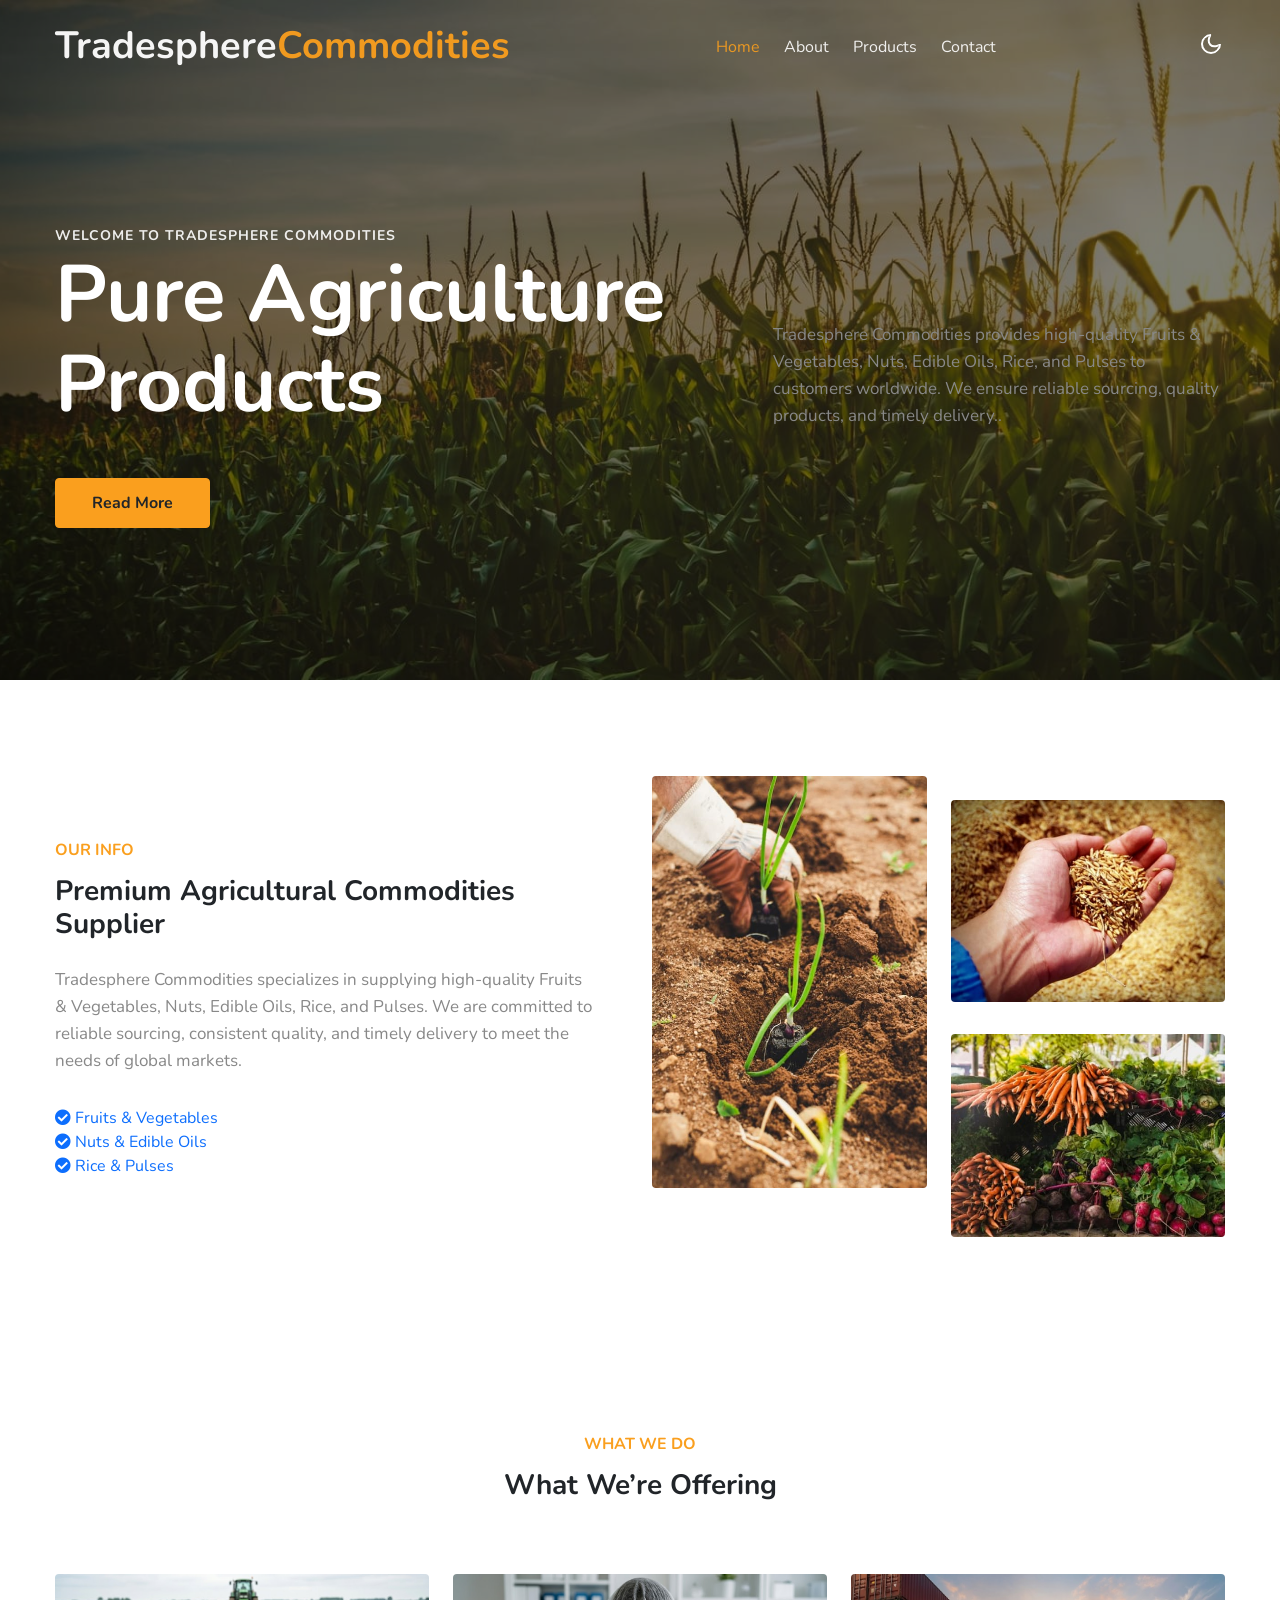
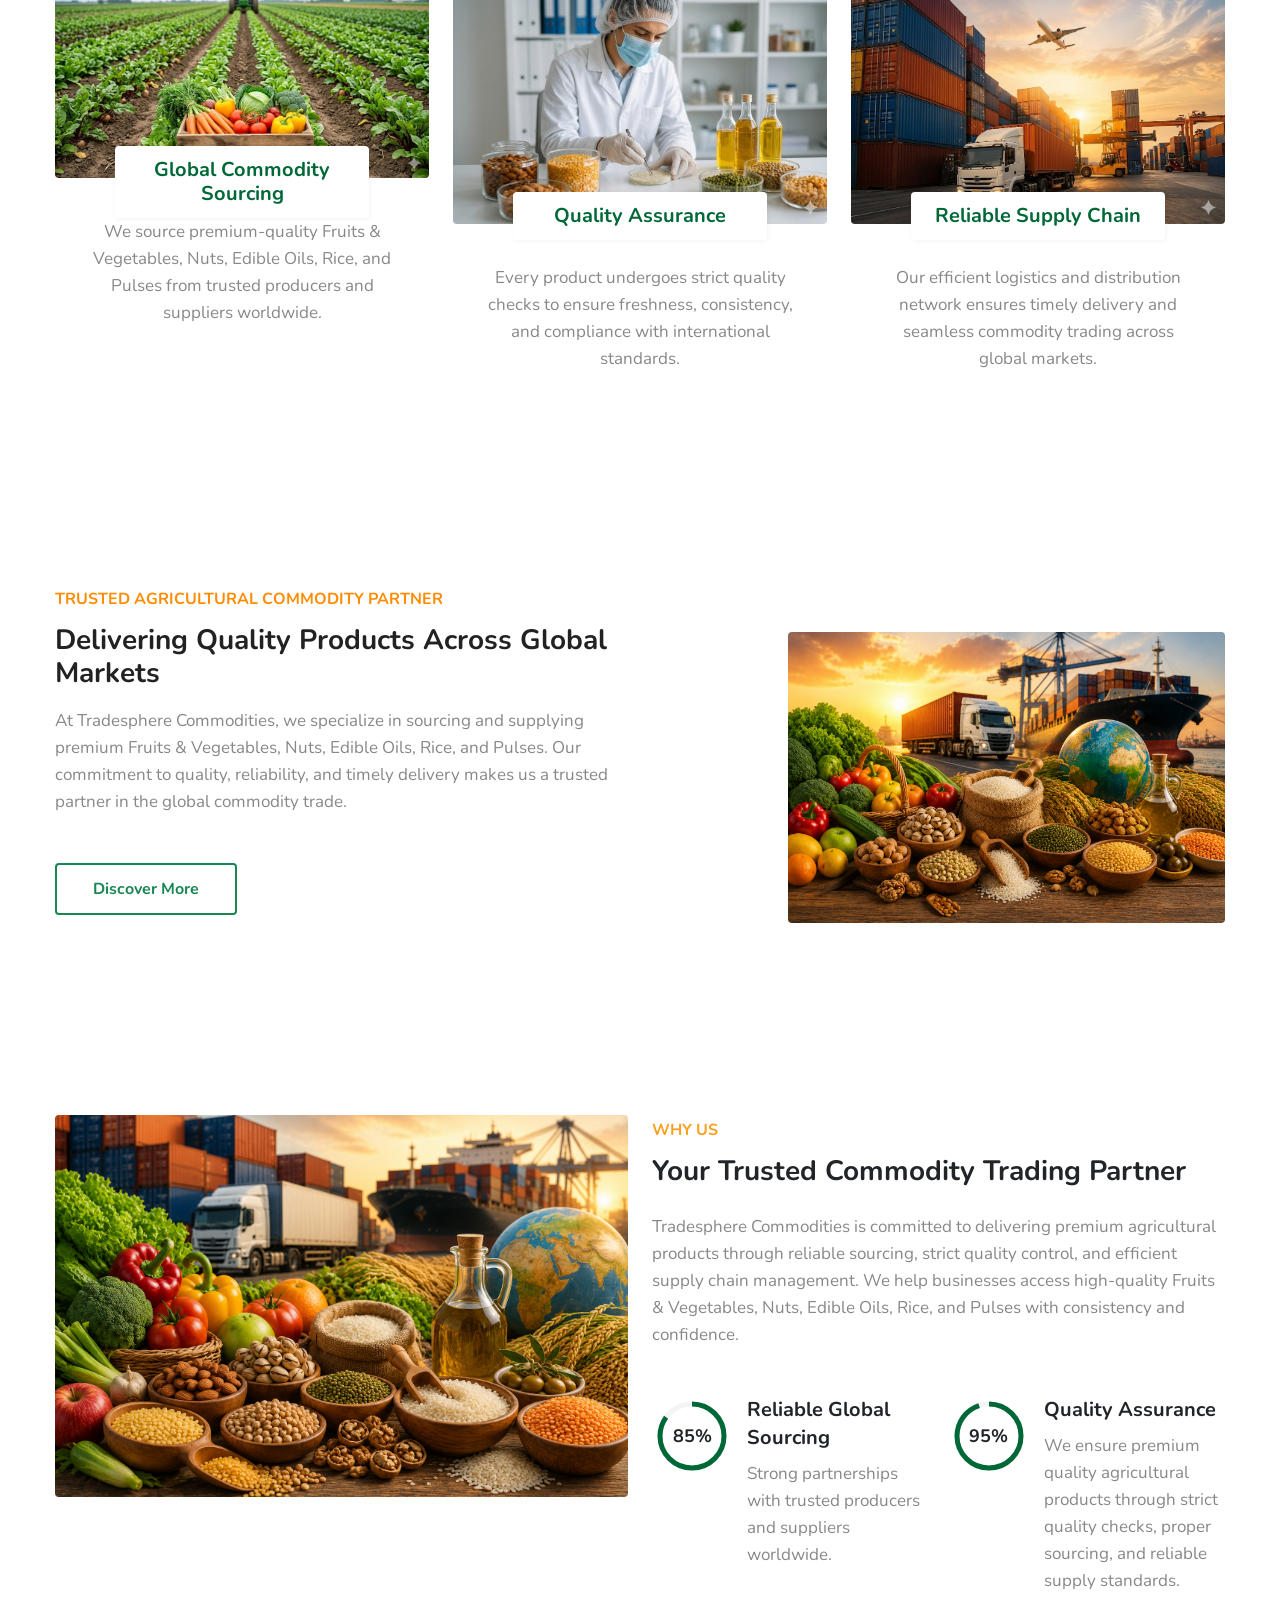
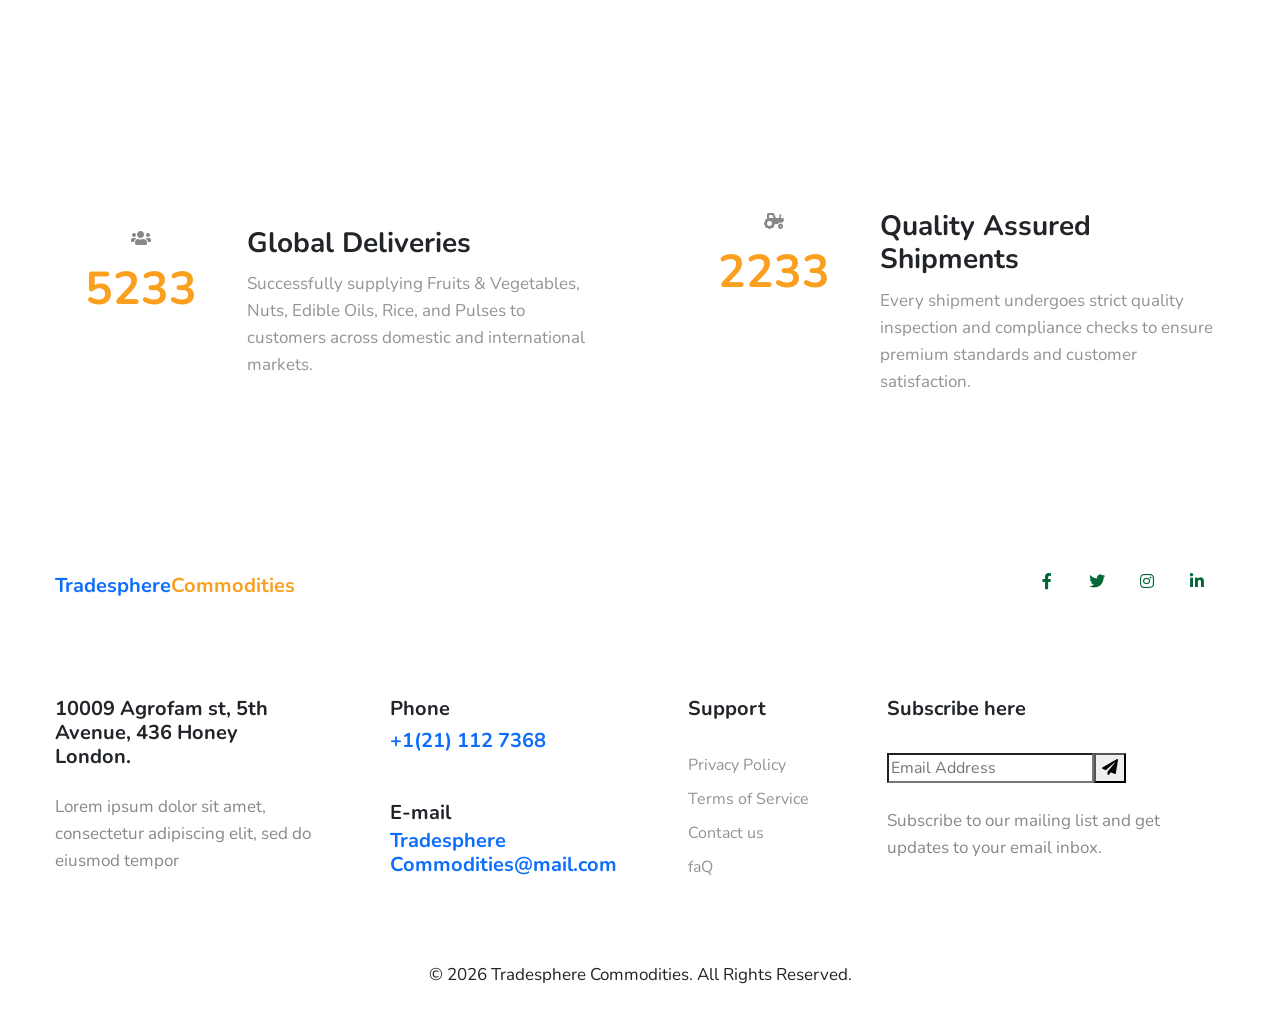
==== index.html @ dceb9ca4 "Add files via upload" ====
<!doctype html>
<html lang="en">

<head>
    <!-- Required meta tags -->
    <meta charset="utf-8">
    <meta name="viewport" content="width=device-width, initial-scale=1, shrink-to-fit=no">
    <title>Tradesphere Commodities | Fruits, Vegetables, Rice, Pulses, Oils & Nuts Supplier </title>
    <!-- google fonts -->
    <link href="//fonts.googleapis.com/css2?family=Nunito:ital,wght@0,400;0,600;0,700;0,800;1,400&display=swap" rel="stylesheet">
    <!-- Template CSS -->
    <link rel="stylesheet" href="assets/css/style-starter.css">
</head>

<body>
    <!--/Header-->
    <header id="site-header" class="fixed-top">
        <div class="container">
            <nav class="navbar navbar-expand-lg navbar-light stroke">
                <h1><a class="navbar-brand" href="index.html">
                        Tradesphere<span class="sub-color">Commodities</span>
                    </a></h1>
                <button class="navbar-toggler collapsed" type="button" data-bs-toggle="collapse" data-bs-target="#navbarScroll" aria-controls="navbarScroll" aria-expanded="false" aria-label="Toggle navigation">
                    <span class="navbar-toggler-icon fa icon-expand fa-bars"></span>
                    <span class="navbar-toggler-icon fa icon-close fa-times"></span>
                </button>
                <div class="collapse navbar-collapse" id="navbarScroll">
                    <ul class="navbar-nav mx-lg-auto my-2 my-lg-0 navbar-nav-scroll">
                        <li class="nav-item">
                            <a class="nav-link active" aria-current="page" href="index.html">Home</a>
                        </li>
                        <li class="nav-item">
                            <a class="nav-link" href="about.html">About</a>
                        </li>
                        <li class="nav-item">
                            <a class="nav-link" href="services.html">Products</a>
                        </li>
                       
                        <li class="nav-item">
                            <a class="nav-link" href="contact.html">Contact</a>
                        </li>
                    </ul>
                    <!-- <form action="#" method="GET" class="d-flex search-header">
                        <input class="form-control me-2" type="search" placeholder="Search here..." aria-label="Search" required>
                        <button class="btn btn-style btn-secondary me-lg-3" type="submit">Search</button>
                    </form> -->
                </div>
                <!-- toggle switch for light and dark theme -->
                <div class="mobile-position">
                    <nav class="navigation">
                        <div class="theme-switch-wrapper">
                            <label class="theme-switch" for="checkbox">
                                <input type="checkbox" id="checkbox">
                                <div class="mode-container">
                                    <i class="gg-sun"></i>
                                    <i class="gg-moon"></i>
                                </div>
                            </label>
                        </div>
                    </nav>
                </div>
                <!-- //toggle switch for light and dark theme -->
            </nav>
        </div>
    </header>
    <!--//Header-->
    <!--/Banner-Start-->
    <section class="banner-19">
        <div class="banner-layer">
            <div class="main-content-top">
                <div class="container">
                    <div class="main-content">
                        <div class="Abanner-left">
                            <!-- if logo is image enable this   
                        <a class="logo" href="index.html">
                            <img src="image-path" alt="Your logo" title="Your logo" style="height:35px;" />
                        </a> -->
                            <h6>Welcome to Tradesphere Commodities</h6>
                            <h4>Pure Agriculture Products </h4>

                            <a href="about.html" class="btn btn-style btn-secondary mt-md-5 mt-4">Read More</a>
                        </div>
                        <div class="Abanner-right">
                            <p>Tradesphere Commodities provides high-quality Fruits & Vegetables, Nuts, Edible Oils, Rice, and Pulses to customers worldwide. We ensure reliable sourcing, quality products, and timely delivery..</p>
                        </div>
                    </div>
                </div>
            </div>
        </div>
    </section>
    <!--//Banner-End-->
    <!--/About-section-->
    <section class="A-about-6 py-5" id="about">
        <div class="container py-lg-5 py-md-3">
            <div class="row align-items-center">
                <div class="col-lg-6 pe-lg-5">
                    <h6 class="title-subw3hny">Our Info</h6>
                    <h3 class="title-A">Premium Agricultural Commodities Supplier</h3>
                    <p class="mt-md-4 mt-3">Tradesphere Commodities specializes in supplying high-quality Fruits & Vegetables, Nuts, Edible Oils, Rice, and Pulses. We are committed to reliable sourcing, consistent quality, and timely delivery to meet the needs of global markets. </p>
                    <ul class="service-list pt-lg-2 mt-4">

                        <li class="service-link"><a href="./services.html"><span class="fa fa-check-circle"></span> Fruits & Vegetables</a></li>
                        <li class="service-link"><a href="./services.html"><span class="fa fa-check-circle"></span> Nuts & Edible Oils</a></li>
                        <li class="service-link"><a href="./services.html"><span class="fa fa-check-circle"></span> Rice & Pulses</a></li>
                    </ul>
                </div>
                <div class="HomeAboutImages col-lg-6 mt-lg-0 mt-5">
                    <div class="row position-relative">
                        <div class="col-6">
                            <img src="assets/images/a1.jpg" alt="" class="radius-image img-fluid">
                        </div>
                        <div class="col-6 mt-4">
                            <img src="assets/images/a2.jpg" alt="" class="radius-image img-fluid mb-md-3 mb-2">
                            <img src="assets/images/a3.jpg" alt="" class="radius-image img-fluid mt-md-3">
                        </div>
                    </div>
                </div>
            </div>
        </div>
    </section>
    <!--//About-section-->
    <!--/A-grids-3hny-->
    <section class="A-grids-3hny py-5" id="grids1">
        <div class="container py-lg-5 py-md-3">
            <div class="wthree-header-section text-center">
                <h6 class="title-subw3hny">What We Do</h6>
                <h3 class="title-A mb-4">What We’re Offering</h3>
            </div>
            <div class="grids-of-3 row text-center">
                <div class="col-lg-4 col-md-6 mt-5">
                    <div class="grids3-info">
                        <a href="#service" class="d-block zoom"><img src="assets/images/t3.jpeg" alt="" class="img-fluid radius-image"></a>
                        <div class="grids-of-3-saas-info">
                            <h5><a href="#service" class="title">Global Commodity Sourcing</a></h5>
                            <p class="saas-para"> We source premium-quality Fruits & Vegetables, Nuts, Edible Oils, Rice, and Pulses from trusted producers and suppliers worldwide.    </p>
                        </div>
                    </div>
                </div>
                <div class="col-lg-4 col-md-6 mt-5">
                    <div class="grids3-info">
                        <a href="#service" class="d-block zoom"><img src="assets/images/t1.jpeg" alt="" class="img-fluid radius-image"></a>
                        <div class="grids-of-3-saas-info">
                            <h5><a href="#service" class="title">Quality Assurance</a></h5>
                            <p class="saas-para"> Every product undergoes strict quality checks to ensure freshness, consistency, and compliance with international standards.</p>
                        </div>
                    </div>
                </div>
                <div class="col-lg-4 col-md-6 mt-5">
                    <div class="grids3-info">
                        <a href="#service" class="d-block zoom"><img src="assets/images/t2.jpeg" alt="" class="img-fluid radius-image"></a>
                        <div class="grids-of-3-saas-info">
                            <h5><a href="#service" class="title">Reliable Supply Chain</a></h5>
                            <p class="saas-para"> Our efficient logistics and distribution network ensures timely delivery and seamless commodity trading across global markets.</p>
                        </div>
                    </div>
                </div>
            </div>
        </div>
    </section>
    <!--//A-grids-3hny-->
   
    <!-- /home-page-video-popup-->
    <section class="A-index5 py-5" id="about">
        <div class="new-block py-md-5 py-3">
            <div class="container">
                <div class="row middle-section align-self">
                    <div class="col-lg-7 video-info pe-lg-5">
                        <div class="title-content text-left">
                            <h6 class="title-subw3hny">Trusted Agricultural Commodity Partner</h6>
                            <h3 class="title-A two pe-lg-5">Delivering Quality Products Across Global Markets </h3>
                            <p class="mt-3 pe-lg-5">At Tradesphere Commodities, we specialize in sourcing and supplying premium Fruits & Vegetables, Nuts, Edible Oils, Rice, and Pulses. Our commitment to quality, reliability, and timely delivery makes us a trusted partner in the global commodity trade.</p>
                            <a href="contact.html" class="btn btn-style btn-outline-light mt-sm-5 mt-4">Discover More</a>
                        </div>
                    </div>
                    <div class="col-lg-5 history-info mt-5 ps-lg-5 align-self">
    <div class="position-relative mt-lg-0 mt-5 pt-lg-0 pt-5 pb-lg-0 pb-5">
        <img src="assets/images/t4.png"
             alt="Tradesphere Commodities"
             class="img-fluid radius-image">
    </div>
</div>
                   
                </div>
            </div>
        </div>
    </section>
    <!-- //home-page-video-popup-->
    <!--/A-circles-->
    <section class="A-circles py-5" id="circles">
        <div class="container py-md-5 py-2">
            <!--/row-2-->
            <div class="row A-circles">
                <div class="col-lg-6 circles-left">
                    <img src="assets/images/a6.png" alt="" class="radius-image img-fluid">
                </div>
                <div class="col-lg-6 circles-right mt-lg-0 mt-5 align-self  position-relative">
                    <h6 class="title-subw3hny">Why Us</h6>
                    <h3 class="title-A mb-4">Your Trusted Commodity Trading Partner</h3>
                    <p class="mb-5">Tradesphere Commodities is committed to delivering premium agricultural products through reliable sourcing, strict quality control, and efficient supply chain management. We help businesses access high-quality Fruits & Vegetables, Nuts, Edible Oils, Rice, and Pulses with consistency and confidence.</p>
                    <div class="progress-circles-grids">
                        <div class="progress-circles">
                            <div class="progress-left">
                                <div class="circle1">
                                    <div id="progress" data-dimension="80" data-text="85%" data-fontsize="18" data-percent="85" data-fgcolor="#006837" data-bgcolor="#f3f5f4" data-width="10" data-bordersize="4" data-animationstep="2">
                                    </div>

                                </div>
                                <div class="progress-right">
                                    <h4>Reliable Global Sourcing</h4>
                                    <p class="mb-lg-5">Strong partnerships with trusted producers and suppliers worldwide.</p>
                                </div>
                            </div>

                        </div>
                        <div class="progress-circles">
                            <div class="progress-left">
                                <div class="circle1">
                                    <div id="progress1" data-dimension="80" data-text="95%" data-fontsize="18" data-percent="95" data-fgcolor="#006837" data-bgcolor="#f3f5f4" data-width="10" data-bordersize="4" data-animationstep="2">
                                    </div>
                                </div>
                                <div class="progress-right">
                                    <h4>Quality Assurance</h4>
                                    <p class="mb-lg-5">We ensure premium quality agricultural products through strict quality checks, proper sourcing, and reliable supply standards.</p>
                                </div>
                            </div>

                        </div>
                    </div>
                </div>
            </div>
            <!--//row-2-->
        </div>
    </section>
    <!--//circles-section-->
    <!--/testimonials-->
   <!--  <section class="A-testimonials" id="testimonials">
        grids 
        <div class="cusrtomer-layout py-5">
            <div class="container py-lg-4 py-md-3 py-2 pb-lg-0">
                <h5 class="title-subw3hny text-center mb-1">Happy Clients</h5>
                <h3 class="title-A two text-center mb-sm-5 mb-4">Reviews and Testimonials</h3>
           
                <div class="testimonial-width">
                    <div id="owl-demo1" class="owl-two owl-carousel owl-theme">
                        <div class="item">
                            <div class="testimonial-content">
                                <div class="testimonial">
                                    <i class="fas fa-quote-right"></i>
                                    <blockquote>
                                        <q>Lorem ipsum dolor sit amet elit. Velit beatae
                                            laudantium voluptate rem ullam dolore nisi voluptatibus esse quasi,
                                            doloribus tempora.
                                            Dolores molestias adipisci dolo amet!. Lorem ipsum dolor sit amet
                                            consectetur
                                            adipisicing elit. Esse architecto est ea sunt eligendi cum?</q>
                                    </blockquote>
                                    <div class="testi-des">
                                        <div class="test-img"><img src="assets/images/team1.jpg" class="img-fluid" alt="client-img">
                                        </div>
                                        <div class="peopl align-self">
                                            <h3>John wilson</h3>
                                            <p class="indentity">Example City</p>
                                        </div>
                                    </div>
                                </div>
                            </div>
                        </div>
     
                    </div>
                </div>
            </div>
           
        </div>
    </section> --> 
    <!-- //testimonials -->
    <!--/home-stats-->
    <section class="A-stats-main py-5" id="stats">
        <div class="container py-lg-4">
            <div class="row stats-con">
                <div class="col-lg-6 stats-content-left pe-lg-5">
                    <div class="stats_info counter_grid1 text-left">
                        <div class="icon stat-icon">
                            <span class="fas fa-users"></span>
                            <p class="counter">5233</p>
                        </div>
                        <div class="stat-icon-des text-left">

                            <h3 class="title-A">

                                Global Deliveries
                            </h3>
                            <p class="para-stat">Successfully supplying Fruits & Vegetables, Nuts, Edible Oils, Rice, and Pulses to customers across domestic and international markets.</p>
                        </div>
                    </div>
                </div>
                <div class="col-lg-6 stats-content-left ps-lg-5 mt-lg-0 mt-md-5 mt-4">
                    <div class="stats_info counter_grid1 text-left">
                        <div class="icon stat-icon">
                            <span class="fas fa-tractor"></span>
                            <p class="counter">2233</p>
                        </div>
                        <div class="stat-icon-des text-left">
                            <h3 class="title-A">
                                Quality Assured Shipments</h3>
                            <p class="para-stat">Every shipment undergoes strict quality inspection and compliance checks to ensure premium standards and customer satisfaction.</p>
                        </div>
                    </div>
                </div>
            </div>
        </div>
    </section>
    <!--//home-stats-->
    <!--/footer-->
    <footer class="A-footer-29-main">
        <div class="footer-29-A py-5">
            <div class="container pt-md-5">
                <div class="A-footer-text-style">
                    <div class="footer-list-cont d-sm-flex align-items-center justify-content-between mb-5">

                        <h2 class="Aogo"><a class="navbar-brand" href="index.html">
                                Tradesphere<span class="sub-color">Commodities</span>
                            </a></h2>
                        <div class="main-social-footer-29">
                            <ul>
                                <li class="w3follow mt-sm-0 mt-4">Follows On : </li>
                                <li><a href="#facebook" class="facebook"><i class="fab fa-facebook-f"></i></a></li>
                                <li><a href="#twitter" class="twitter"><i class="fab fa-twitter"></i></a></li>
                                <li><a href="#instagram" class="instagram"><i class="fab fa-instagram"></i></a></li>
                                <li><a href="#linkedin" class="linkedin"><i class="fab fa-linkedin-in"></i></a></li>
                            </ul>

                        </div>
                    </div>
                </div>
                <div class="row footer-top-29 pt-lg-5 pt-sm-4">
                    <div class="col-lg-3 col-sm-6">
                        <div class="address-grid">
                            <h5>10009 Agrofam st, 5th Avenue, 436 Honey <br> London.</h5>
                            <p class="mt-4">Lorem ipsum dolor sit amet, consectetur adipiscing elit, sed do eiusmod tempor </p>

                        </div>
                    </div>
                    <div class="col-lg-3 col-sm-6 mt-sm-0 mt-4 ps-lg-5">
                        <div class="address-grid">
                            <h5>Phone</h5>
                            <h5 class="phone-number-text mt-2"><a href="tel:+1(21) 112 7368">+1(21) 112 7368</a></h5>
                        </div>
                        <div class="address-grid mt-sm-5 mt-4">
                            <h5>E-mail</h5>
                            <h5 class="email-cont-text mt-1"> <a href="mailto:photogenic@mail.com" class="mail">Tradesphere Commodities@mail.com</a></h5>
                        </div>
                    </div>
                    <div class="col-lg-2 col-md-6 col-sm-5 footer-list-menu ps-lg-5 mt-lg-0 mt-sm-5 mt-4">
                        <div class="address-grid">
                            <h5 class="mb-4 pb-lg-2">Support</h5>
                            <ul>
                                <li><a href="#privacy">Privacy Policy</a></li>
                                <li><a href="#terms"> Terms of Service</a></li>
                                <li><a href="contact.html">Contact us</a></li>
                                <li><a href="#faq">faQ</a></li>
                            </ul>
                        </div>
                    </div>
                    <div class="address-grid col-lg-4 col-md-6 col-sm-7 ps-lg-5 mt-lg-0 mt-sm-5 mt-4 A-footer-16-main">
                        <h5>Subscribe here</h5>
                        <form action="#" class="subscribe d-flex mt-4 pt-lg-2 mb-4" method="post">
                            <input type="email" name="email" placeholder="Email Address" required="">
                            <button><span class="fa fa-paper-plane" aria-hidden="true"></span></button>
                        </form>
                        <p>Subscribe to our mailing list and get updates to your email inbox.</p>
                    </div>
                </div>
                <!-- copyright -->
                <div class="A-copyright text-center mt-lg-5 mt-sm-4 pt-md-4 pt-3">
                    <p class="copy-footer-29"> © 2026 Tradesphere Commodities. All Rights Reserved.</a></p>
                </div>
            </div>
        </div>
    </footer>
    <!-- //footer -->

    <!-- Js scripts -->
    <!-- move top -->
    <button onclick="topFunction()" id="movetop" title="Go to top">
        <span class="fas fa-long-arrow-alt-up" aria-hidden="true"></span>
    </button>
    <script>
        // When the user scrolls down 20px from the top of the document, show the button
        window.onscroll = function() {
            scrollFunction()
        };

        function scrollFunction() {
            if (document.body.scrollTop > 20 || document.documentElement.scrollTop > 20) {
                document.getElementById("movetop").style.display = "block";
            } else {
                document.getElementById("movetop").style.display = "none";
            }
        }

        // When the user clicks on the button, scroll to the top of the document
        function topFunction() {
            document.body.scrollTop = 0;
            document.documentElement.scrollTop = 0;
        }

    </script>
    <!-- //move top -->

    <!-- Template JavaScript -->
    <script src="assets/js/jquery-3.3.1.min.js"></script>
    <script src="assets/js/theme-change.js"></script>
    <script src="assets/js/circles.js"></script>

    <!-- MENU-JS -->
    <script>
        $(window).on("scroll", function() {
            var scroll = $(window).scrollTop();

            if (scroll >= 80) {
                $("#site-header").addClass("nav-fixed");
            } else {
                $("#site-header").removeClass("nav-fixed");
            }
        });

        //Main navigation Active Class Add Remove
        $(".navbar-toggler").on("click", function() {
            $("header").toggleClass("active");
        });
        $(document).on("ready", function() {
            if ($(window).width() > 991) {
                $("header").removeClass("active");
            }
            $(window).on("resize", function() {
                if ($(window).width() > 991) {
                    $("header").removeClass("active");
                }
            });
        });

    </script>
    <!-- //MENU-JS -->

    <!-- disable body scroll which navbar is in active -->
    <script>
        $(function() {
            $('.navbar-toggler').click(function() {
                $('body').toggleClass('noscroll');
            })
        });

    </script>
    <!-- //disable body scroll which navbar is in active -->
    <!-- //bootstrap -->
    <script src="assets/js/bootstrap.min.js"></script>

</body>

</html>
---- assets/css/style-starter.css ----
/*--
Author: W3layouts
Author URL: http://w3layouts.com
--*/
@charset "UTF-8";

/*!
 * Bootstrap v5.0.1 (https://getbootstrap.com/)
 * Copyright 2011-2021 The Bootstrap Authors
 * Copyright 2011-2021 Twitter, Inc.
 * Licensed under MIT (https://github.com/twbs/bootstrap/blob/main/LICENSE)
 */
:root {
    --bs-blue: #0d6efd;
    --bs-indigo: #6610f2;
    --bs-purple: #6f42c1 --bs-pink: #d63384;
    --bs-red: #dc3545;
    --bs-orange: #fd7e14;
    --bs-yellow: #ffc107;
    --bs-green: #198754;
    --bs-teal: #20c997;
    --bs-cyan: #0dcaf0;
    --bs-white: #fff;
    --bs-gray: #6c757d;
    --bs-gray-dark: #343a40;
    --bs-primary: #0d6efd;
    --bs-secondary: #6c757d;
    --bs-success: #198754;
    --bs-info: #0dcaf0;
    --bs-warning: #ffc107;
    --bs-danger: #dc3545;
    --bs-light: #f8f9fa;
    --bs-dark: #212529;
    --bs-font-sans-serif: system-ui, -apple-system, "Segoe UI", Roboto, "Helvetica Neue", Arial, "Noto Sans", "Liberation Sans", sans-serif, "Apple Color Emoji", "Segoe UI Emoji", "Segoe UI Symbol", "Noto Color Emoji";
    --bs-font-monospace: SFMono-Regular, Menlo, Monaco, Consolas, "Liberation Mono", "Courier New", monospace;
    --bs-gradient: linear-gradient(180deg, rgba(255, 255, 255, 0.15), rgba(255, 255, 255, 0))
}

*,
::after,
::before {
    box-sizing: border-box
}

@media (prefers-reduced-motion:no-preference) {
    :root {
        scroll-behavior: smooth
    }
}

body {
    margin: 0;
    font-family: 'Nunito', sans-serif;
    font-size: 1rem;
    font-weight: 400;
    line-height: 1.5;
    color: #212529;
    background-color: #fff;
    -webkit-text-size-adjust: 100%;
    -webkit-tap-highlight-color: transparent
}

hr {
    margin: 1rem 0;
    color: inherit;
    background-color: currentColor;
    border: 0;
    opacity: .25
}

hr:not([size]) {
    height: 1px
}

.h1,
.h2,
.h3,
.h4,
.h5,
.h6,
h1,
h2,
h3,
h4,
h5,
h6 {
    margin-top: 0;
    margin-bottom: .5rem;
    font-weight: 700;
    line-height: 1.2
}

.h1,
h1 {
    font-size: calc(1.375rem + 1.5vw)
}

@media (min-width:1200px) {

    .h1,
    h1 {
        font-size: 2.5rem
    }
}

.h2,
h2 {
    font-size: calc(1.325rem + .9vw)
}

@media (min-width:1200px) {

    .h2,
    h2 {
        font-size: 2rem
    }
}

.h3,
h3 {
    font-size: calc(1.3rem + .6vw)
}

@media (min-width:1200px) {

    .h3,
    h3 {
        font-size: 1.75rem
    }
}

.h4,
h4 {
    font-size: calc(1.275rem + .3vw)
}

@media (min-width:1200px) {

    .h4,
    h4 {
        font-size: 1.5rem
    }
}

.h5,
h5 {
    font-size: 1.25rem
}

.h6,
h6 {
    font-size: 1rem
}

p {
    margin-top: 0;
    margin-bottom: 1rem
}

abbr[data-bs-original-title],
abbr[title] {
    -webkit-text-decoration: underline dotted;
    text-decoration: underline dotted;
    cursor: help;
    -webkit-text-decoration-skip-ink: none;
    text-decoration-skip-ink: none
}

address {
    margin-bottom: 1rem;
    font-style: normal;
    line-height: inherit
}

ol,
ul {
    padding-left: 2rem
}

dl,
ol,
ul {
    margin-top: 0;
    margin-bottom: 1rem
}

ol ol,
ol ul,
ul ol,
ul ul {
    margin-bottom: 0
}

dt {
    font-weight: 700
}

dd {
    margin-bottom: .5rem;
    margin-left: 0
}

blockquote {
    margin: 0 0 1rem
}

b,
strong {
    font-weight: bolder
}

.small,
small {
    font-size: .875em
}

.mark,
mark {
    padding: .2em;
    background-color: #fcf8e3
}

sub,
sup {
    position: relative;
    font-size: .75em;
    line-height: 0;
    vertical-align: baseline
}

sub {
    bottom: -.25em
}

sup {
    top: -.5em
}

a {
    color: #0d6efd;
    text-decoration: underline
}

a:hover {
    color: var(--primary-color);
}

a:not([href]):not([class]),
a:not([href]):not([class]):hover {
    color: inherit;
    text-decoration: none
}

code,
kbd,
pre,
samp {
    font-family: 'Nunito', sans-serif;
    font-size: 1em;
    direction: ltr;
    unicode-bidi: bidi-override
}

pre {
    display: block;
    margin-top: 0;
    margin-bottom: 1rem;
    overflow: auto;
    font-size: .875em
}

pre code {
    font-size: inherit;
    color: inherit;
    word-break: normal
}

code {
    font-size: .875em;
    color: #d63384;
    word-wrap: break-word
}

a > code {
    color: inherit
}

kbd {
    padding: .2rem .4rem;
    font-size: .875em;
    color: #fff;
    background-color: #212529;
    border-radius: .2rem
}

kbd kbd {
    padding: 0;
    font-size: 1em;
    font-weight: 700
}

figure {
    margin: 0 0 1rem
}

img,
svg {
    vertical-align: middle
}

table {
    caption-side: bottom;
    border-collapse: collapse
}

caption {
    padding-top: .5rem;
    padding-bottom: .5rem;
    color: #6c757d;
    text-align: left
}

th {
    text-align: inherit;
    text-align: -webkit-match-parent
}

tbody,
td,
tfoot,
th,
thead,
tr {
    border-color: inherit;
    border-style: solid;
    border-width: 0
}

label {
    display: inline-block
}

button {
    border-radius: 0
}

button:focus:not(:focus-visible) {
    outline: 0
}

button,
input,
optgroup,
select,
textarea {
    margin: 0;
    font-family: 'Nunito', sans-serif;
    font-size: inherit;
    line-height: inherit
}

button,
select {
    text-transform: none
}

[role=button] {
    cursor: pointer
}

select {
    word-wrap: normal
}

select:disabled {
    opacity: 1
}

[list]::-webkit-calendar-picker-indicator {
    display: none
}

[type=button],
[type=reset],
[type=submit],
button {
    -webkit-appearance: button
}

[type=button]:not(:disabled),
[type=reset]:not(:disabled),
[type=submit]:not(:disabled),
button:not(:disabled) {
    cursor: pointer
}

::-moz-focus-inner {
    padding: 0;
    border-style: none
}

textarea {
    resize: vertical
}

fieldset {
    min-width: 0;
    padding: 0;
    margin: 0;
    border: 0
}

legend {
    float: left;
    width: 100%;
    padding: 0;
    margin-bottom: .5rem;
    font-size: calc(1.275rem + .3vw);
    line-height: inherit
}

@media (min-width:1200px) {
    legend {
        font-size: 1.5rem
    }
}

legend + * {
    clear: left
}

::-webkit-datetime-edit-day-field,
::-webkit-datetime-edit-fields-wrapper,
::-webkit-datetime-edit-hour-field,
::-webkit-datetime-edit-minute,
::-webkit-datetime-edit-month-field,
::-webkit-datetime-edit-text,
::-webkit-datetime-edit-year-field {
    padding: 0
}

::-webkit-inner-spin-button {
    height: auto
}

[type=search] {
    outline-offset: -2px;
    -webkit-appearance: textfield
}

::-webkit-search-decoration {
    -webkit-appearance: none
}

::-webkit-color-swatch-wrapper {
    padding: 0
}

::file-selector-button {
    font: inherit
}

::-webkit-file-upload-button {
    font: inherit;
    -webkit-appearance: button
}

output {
    display: inline-block
}

iframe {
    border: 0
}

summary {
    display: list-item;
    cursor: pointer
}

progress {
    vertical-align: baseline
}

[hidden] {
    display: none !important
}

.lead {
    font-size: 1.25rem;
    font-weight: 300
}

.display-1 {
    font-size: calc(1.625rem + 4.5vw);
    font-weight: 300;
    line-height: 1.2
}

@media (min-width:1200px) {
    .display-1 {
        font-size: 5rem
    }
}

.display-2 {
    font-size: calc(1.575rem + 3.9vw);
    font-weight: 300;
    line-height: 1.2
}

@media (min-width:1200px) {
    .display-2 {
        font-size: 4.5rem
    }
}

.display-3 {
    font-size: calc(1.525rem + 3.3vw);
    font-weight: 300;
    line-height: 1.2
}

@media (min-width:1200px) {
    .display-3 {
        font-size: 4rem
    }
}

.display-4 {
    font-size: calc(1.475rem + 2.7vw);
    font-weight: 300;
    line-height: 1.2
}

@media (min-width:1200px) {
    .display-4 {
        font-size: 3.5rem
    }
}

.display-5 {
    font-size: calc(1.425rem + 2.1vw);
    font-weight: 300;
    line-height: 1.2
}

@media (min-width:1200px) {
    .display-5 {
        font-size: 3rem
    }
}

.display-6 {
    font-size: calc(1.375rem + 1.5vw);
    font-weight: 300;
    line-height: 1.2
}

@media (min-width:1200px) {
    .display-6 {
        font-size: 2.5rem
    }
}

.list-unstyled {
    padding-left: 0;
    list-style: none
}

.list-inline {
    padding-left: 0;
    list-style: none
}

.list-inline-item {
    display: inline-block
}

.list-inline-item:not(:last-child) {
    margin-right: .5rem
}

.initialism {
    font-size: .875em;
    text-transform: uppercase
}

.blockquote {
    margin-bottom: 1rem;
    font-size: 1.25rem
}

.blockquote > :last-child {
    margin-bottom: 0
}

.blockquote-footer {
    margin-top: -1rem;
    margin-bottom: 1rem;
    font-size: .875em;
    color: #6c757d
}

.blockquote-footer::before {
    content: "— "
}

.img-fluid {
    max-width: 100%;
    height: auto
}

.img-thumbnail {
    padding: .25rem;
    background-color: #fff;
    border: 1px solid #dee2e6;
    border-radius: .25rem;
    max-width: 100%;
    height: auto
}

.figure {
    display: inline-block
}

.figure-img {
    margin-bottom: .5rem;
    line-height: 1
}

.figure-caption {
    font-size: .875em;
    color: #6c757d
}

.container,
.container-fluid,
.container-lg,
.container-md,
.container-sm,
.container-xl,
.container-xxl {
    width: 100%;
    padding-right: var(--bs-gutter-x, .75rem);
    padding-left: var(--bs-gutter-x, .75rem);
    margin-right: auto;
    margin-left: auto
}

@media (min-width:576px) {

    .container,
    .container-sm {
        max-width: 540px
    }
}

@media (min-width:768px) {

    .container,
    .container-md,
    .container-sm {
        max-width: 720px
    }
}

@media (min-width:992px) {

    .container,
    .container-lg,
    .container-md,
    .container-sm {
        max-width: 960px
    }
}

@media (min-width:1200px) {

    .container,
    .container-lg,
    .container-md,
    .container-sm,
    .container-xl {
        max-width: 1140px
    }
}

@media (min-width:1400px) {

    .container,
    .container-lg,
    .container-md,
    .container-sm,
    .container-xl,
    .container-xxl {
        max-width: 1320px
    }
}

.row {
    --bs-gutter-x: 1.5rem;
    --bs-gutter-y: 0;
    display: flex;
    flex-wrap: wrap;
    margin-top: calc(var(--bs-gutter-y) * -1);
    margin-right: calc(var(--bs-gutter-x)/ -2);
    margin-left: calc(var(--bs-gutter-x)/ -2)
}

.row > * {
    flex-shrink: 0;
    width: 100%;
    max-width: 100%;
    padding-right: calc(var(--bs-gutter-x)/ 2);
    padding-left: calc(var(--bs-gutter-x)/ 2);
    margin-top: var(--bs-gutter-y)
}

.col {
    flex: 1 0 0%
}

.row-cols-auto > * {
    flex: 0 0 auto;
    width: auto
}

.row-cols-1 > * {
    flex: 0 0 auto;
    width: 100%
}

.row-cols-2 > * {
    flex: 0 0 auto;
    width: 50%
}

.row-cols-3 > * {
    flex: 0 0 auto;
    width: 33.3333333333%
}

.row-cols-4 > * {
    flex: 0 0 auto;
    width: 25%
}

.row-cols-5 > * {
    flex: 0 0 auto;
    width: 20%
}

.row-cols-6 > * {
    flex: 0 0 auto;
    width: 16.6666666667%
}

.col-auto {
    flex: 0 0 auto;
    width: auto
}

.col-1 {
    flex: 0 0 auto;
    width: 8.3333333333%
}

.col-2 {
    flex: 0 0 auto;
    width: 16.6666666667%
}

.col-3 {
    flex: 0 0 auto;
    width: 25%
}

.col-4 {
    flex: 0 0 auto;
    width: 33.3333333333%
}

.col-5 {
    flex: 0 0 auto;
    width: 41.6666666667%
}

.col-6 {
    flex: 0 0 auto;
    width: 50%
}

.col-7 {
    flex: 0 0 auto;
    width: 58.3333333333%
}

.col-8 {
    flex: 0 0 auto;
    width: 66.6666666667%
}

.col-9 {
    flex: 0 0 auto;
    width: 75%
}

.col-10 {
    flex: 0 0 auto;
    width: 83.3333333333%
}

.col-11 {
    flex: 0 0 auto;
    width: 91.6666666667%
}

.col-12 {
    flex: 0 0 auto;
    width: 100%
}

.offset-1 {
    margin-left: 8.3333333333%
}

.offset-2 {
    margin-left: 16.6666666667%
}

.offset-3 {
    margin-left: 25%
}

.offset-4 {
    margin-left: 33.3333333333%
}

.offset-5 {
    margin-left: 41.6666666667%
}

.offset-6 {
    margin-left: 50%
}

.offset-7 {
    margin-left: 58.3333333333%
}

.offset-8 {
    margin-left: 66.6666666667%
}

.offset-9 {
    margin-left: 75%
}

.offset-10 {
    margin-left: 83.3333333333%
}

.offset-11 {
    margin-left: 91.6666666667%
}

.g-0,
.gx-0 {
    --bs-gutter-x: 0
}

.g-0,
.gy-0 {
    --bs-gutter-y: 0
}

.g-1,
.gx-1 {
    --bs-gutter-x: 0.25rem
}

.g-1,
.gy-1 {
    --bs-gutter-y: 0.25rem
}

.g-2,
.gx-2 {
    --bs-gutter-x: 0.5rem
}

.g-2,
.gy-2 {
    --bs-gutter-y: 0.5rem
}

.g-3,
.gx-3 {
    --bs-gutter-x: 1rem
}

.g-3,
.gy-3 {
    --bs-gutter-y: 1rem
}

.g-4,
.gx-4 {
    --bs-gutter-x: 1.5rem
}

.g-4,
.gy-4 {
    --bs-gutter-y: 1.5rem
}

.g-5,
.gx-5 {
    --bs-gutter-x: 3rem
}

.g-5,
.gy-5 {
    --bs-gutter-y: 3rem
}

@media (min-width:576px) {
    .col-sm {
        flex: 1 0 0%
    }

    .row-cols-sm-auto > * {
        flex: 0 0 auto;
        width: auto
    }

    .row-cols-sm-1 > * {
        flex: 0 0 auto;
        width: 100%
    }

    .row-cols-sm-2 > * {
        flex: 0 0 auto;
        width: 50%
    }

    .row-cols-sm-3 > * {
        flex: 0 0 auto;
        width: 33.3333333333%
    }

    .row-cols-sm-4 > * {
        flex: 0 0 auto;
        width: 25%
    }

    .row-cols-sm-5 > * {
        flex: 0 0 auto;
        width: 20%
    }

    .row-cols-sm-6 > * {
        flex: 0 0 auto;
        width: 16.6666666667%
    }

    .col-sm-auto {
        flex: 0 0 auto;
        width: auto
    }

    .col-sm-1 {
        flex: 0 0 auto;
        width: 8.3333333333%
    }

    .col-sm-2 {
        flex: 0 0 auto;
        width: 16.6666666667%
    }

    .col-sm-3 {
        flex: 0 0 auto;
        width: 25%
    }

    .col-sm-4 {
        flex: 0 0 auto;
        width: 33.3333333333%
    }

    .col-sm-5 {
        flex: 0 0 auto;
        width: 41.6666666667%
    }

    .col-sm-6 {
        flex: 0 0 auto;
        width: 50%
    }

    .col-sm-7 {
        flex: 0 0 auto;
        width: 58.3333333333%
    }

    .col-sm-8 {
        flex: 0 0 auto;
        width: 66.6666666667%
    }

    .col-sm-9 {
        flex: 0 0 auto;
        width: 75%
    }

    .col-sm-10 {
        flex: 0 0 auto;
        width: 83.3333333333%
    }

    .col-sm-11 {
        flex: 0 0 auto;
        width: 91.6666666667%
    }

    .col-sm-12 {
        flex: 0 0 auto;
        width: 100%
    }

    .offset-sm-0 {
        margin-left: 0
    }

    .offset-sm-1 {
        margin-left: 8.3333333333%
    }

    .offset-sm-2 {
        margin-left: 16.6666666667%
    }

    .offset-sm-3 {
        margin-left: 25%
    }

    .offset-sm-4 {
        margin-left: 33.3333333333%
    }

    .offset-sm-5 {
        margin-left: 41.6666666667%
    }

    .offset-sm-6 {
        margin-left: 50%
    }

    .offset-sm-7 {
        margin-left: 58.3333333333%
    }

    .offset-sm-8 {
        margin-left: 66.6666666667%
    }

    .offset-sm-9 {
        margin-left: 75%
    }

    .offset-sm-10 {
        margin-left: 83.3333333333%
    }

    .offset-sm-11 {
        margin-left: 91.6666666667%
    }

    .g-sm-0,
    .gx-sm-0 {
        --bs-gutter-x: 0
    }

    .g-sm-0,
    .gy-sm-0 {
        --bs-gutter-y: 0
    }

    .g-sm-1,
    .gx-sm-1 {
        --bs-gutter-x: 0.25rem
    }

    .g-sm-1,
    .gy-sm-1 {
        --bs-gutter-y: 0.25rem
    }

    .g-sm-2,
    .gx-sm-2 {
        --bs-gutter-x: 0.5rem
    }

    .g-sm-2,
    .gy-sm-2 {
        --bs-gutter-y: 0.5rem
    }

    .g-sm-3,
    .gx-sm-3 {
        --bs-gutter-x: 1rem
    }

    .g-sm-3,
    .gy-sm-3 {
        --bs-gutter-y: 1rem
    }

    .g-sm-4,
    .gx-sm-4 {
        --bs-gutter-x: 1.5rem
    }

    .g-sm-4,
    .gy-sm-4 {
        --bs-gutter-y: 1.5rem
    }

    .g-sm-5,
    .gx-sm-5 {
        --bs-gutter-x: 3rem
    }

    .g-sm-5,
    .gy-sm-5 {
        --bs-gutter-y: 3rem
    }
}

@media (min-width:768px) {
    .col-md {
        flex: 1 0 0%
    }

    .row-cols-md-auto > * {
        flex: 0 0 auto;
        width: auto
    }

    .row-cols-md-1 > * {
        flex: 0 0 auto;
        width: 100%
    }

    .row-cols-md-2 > * {
        flex: 0 0 auto;
        width: 50%
    }

    .row-cols-md-3 > * {
        flex: 0 0 auto;
        width: 33.3333333333%
    }

    .row-cols-md-4 > * {
        flex: 0 0 auto;
        width: 25%
    }

    .row-cols-md-5 > * {
        flex: 0 0 auto;
        width: 20%
    }

    .row-cols-md-6 > * {
        flex: 0 0 auto;
        width: 16.6666666667%
    }

    .col-md-auto {
        flex: 0 0 auto;
        width: auto
    }

    .col-md-1 {
        flex: 0 0 auto;
        width: 8.3333333333%
    }

    .col-md-2 {
        flex: 0 0 auto;
        width: 16.6666666667%
    }

    .col-md-3 {
        flex: 0 0 auto;
        width: 25%
    }

    .col-md-4 {
        flex: 0 0 auto;
        width: 33.3333333333%
    }

    .col-md-5 {
        flex: 0 0 auto;
        width: 41.6666666667%
    }

    .col-md-6 {
        flex: 0 0 auto;
        width: 50%
    }

    .col-md-7 {
        flex: 0 0 auto;
        width: 58.3333333333%
    }

    .col-md-8 {
        flex: 0 0 auto;
        width: 66.6666666667%
    }

    .col-md-9 {
        flex: 0 0 auto;
        width: 75%
    }

    .col-md-10 {
        flex: 0 0 auto;
        width: 83.3333333333%
    }

    .col-md-11 {
        flex: 0 0 auto;
        width: 91.6666666667%
    }

    .col-md-12 {
        flex: 0 0 auto;
        width: 100%
    }

    .offset-md-0 {
        margin-left: 0
    }

    .offset-md-1 {
        margin-left: 8.3333333333%
    }

    .offset-md-2 {
        margin-left: 16.6666666667%
    }

    .offset-md-3 {
        margin-left: 25%
    }

    .offset-md-4 {
        margin-left: 33.3333333333%
    }

    .offset-md-5 {
        margin-left: 41.6666666667%
    }

    .offset-md-6 {
        margin-left: 50%
    }

    .offset-md-7 {
        margin-left: 58.3333333333%
    }

    .offset-md-8 {
        margin-left: 66.6666666667%
    }

    .offset-md-9 {
        margin-left: 75%
    }

    .offset-md-10 {
        margin-left: 83.3333333333%
    }

    .offset-md-11 {
        margin-left: 91.6666666667%
    }

    .g-md-0,
    .gx-md-0 {
        --bs-gutter-x: 0
    }

    .g-md-0,
    .gy-md-0 {
        --bs-gutter-y: 0
    }

    .g-md-1,
    .gx-md-1 {
        --bs-gutter-x: 0.25rem
    }

    .g-md-1,
    .gy-md-1 {
        --bs-gutter-y: 0.25rem
    }

    .g-md-2,
    .gx-md-2 {
        --bs-gutter-x: 0.5rem
    }

    .g-md-2,
    .gy-md-2 {
        --bs-gutter-y: 0.5rem
    }

    .g-md-3,
    .gx-md-3 {
        --bs-gutter-x: 1rem
    }

    .g-md-3,
    .gy-md-3 {
        --bs-gutter-y: 1rem
    }

    .g-md-4,
    .gx-md-4 {
        --bs-gutter-x: 1.5rem
    }

    .g-md-4,
    .gy-md-4 {
        --bs-gutter-y: 1.5rem
    }

    .g-md-5,
    .gx-md-5 {
        --bs-gutter-x: 3rem
    }

    .g-md-5,
    .gy-md-5 {
        --bs-gutter-y: 3rem
    }
}

@media (min-width:992px) {
    .col-lg {
        flex: 1 0 0%
    }

    .row-cols-lg-auto > * {
        flex: 0 0 auto;
        width: auto
    }

    .row-cols-lg-1 > * {
        flex: 0 0 auto;
        width: 100%
    }

    .row-cols-lg-2 > * {
        flex: 0 0 auto;
        width: 50%
    }

    .row-cols-lg-3 > * {
        flex: 0 0 auto;
        width: 33.3333333333%
    }

    .row-cols-lg-4 > * {
        flex: 0 0 auto;
        width: 25%
    }

    .row-cols-lg-5 > * {
        flex: 0 0 auto;
        width: 20%
    }

    .row-cols-lg-6 > * {
        flex: 0 0 auto;
        width: 16.6666666667%
    }

    .col-lg-auto {
        flex: 0 0 auto;
        width: auto
    }

    .col-lg-1 {
        flex: 0 0 auto;
        width: 8.3333333333%
    }

    .col-lg-2 {
        flex: 0 0 auto;
        width: 16.6666666667%
    }

    .col-lg-3 {
        flex: 0 0 auto;
        width: 25%
    }

    .col-lg-4 {
        flex: 0 0 auto;
        width: 33.3333333333%
    }

    .col-lg-5 {
        flex: 0 0 auto;
        width: 41.6666666667%
    }

    .col-lg-6 {
        flex: 0 0 auto;
        width: 50%
    }

    .col-lg-7 {
        flex: 0 0 auto;
        width: 58.3333333333%
    }

    .col-lg-8 {
        flex: 0 0 auto;
        width: 66.6666666667%
    }

    .col-lg-9 {
        flex: 0 0 auto;
        width: 75%
    }

    .col-lg-10 {
        flex: 0 0 auto;
        width: 83.3333333333%
    }

    .col-lg-11 {
        flex: 0 0 auto;
        width: 91.6666666667%
    }

    .col-lg-12 {
        flex: 0 0 auto;
        width: 100%
    }

    .offset-lg-0 {
        margin-left: 0
    }

    .offset-lg-1 {
        margin-left: 8.3333333333%
    }

    .offset-lg-2 {
        margin-left: 16.6666666667%
    }

    .offset-lg-3 {
        margin-left: 25%
    }

    .offset-lg-4 {
        margin-left: 33.3333333333%
    }

    .offset-lg-5 {
        margin-left: 41.6666666667%
    }

    .offset-lg-6 {
        margin-left: 50%
    }

    .offset-lg-7 {
        margin-left: 58.3333333333%
    }

    .offset-lg-8 {
        margin-left: 66.6666666667%
    }

    .offset-lg-9 {
        margin-left: 75%
    }

    .offset-lg-10 {
        margin-left: 83.3333333333%
    }

    .offset-lg-11 {
        margin-left: 91.6666666667%
    }

    .g-lg-0,
    .gx-lg-0 {
        --bs-gutter-x: 0
    }

    .g-lg-0,
    .gy-lg-0 {
        --bs-gutter-y: 0
    }

    .g-lg-1,
    .gx-lg-1 {
        --bs-gutter-x: 0.25rem
    }

    .g-lg-1,
    .gy-lg-1 {
        --bs-gutter-y: 0.25rem
    }

    .g-lg-2,
    .gx-lg-2 {
        --bs-gutter-x: 0.5rem
    }

    .g-lg-2,
    .gy-lg-2 {
        --bs-gutter-y: 0.5rem
    }

    .g-lg-3,
    .gx-lg-3 {
        --bs-gutter-x: 1rem
    }

    .g-lg-3,
    .gy-lg-3 {
        --bs-gutter-y: 1rem
    }

    .g-lg-4,
    .gx-lg-4 {
        --bs-gutter-x: 1.5rem
    }

    .g-lg-4,
    .gy-lg-4 {
        --bs-gutter-y: 1.5rem
    }

    .g-lg-5,
    .gx-lg-5 {
        --bs-gutter-x: 3rem
    }

    .g-lg-5,
    .gy-lg-5 {
        --bs-gutter-y: 3rem
    }
}

@media (min-width:1200px) {
    .col-xl {
        flex: 1 0 0%
    }

    .row-cols-xl-auto > * {
        flex: 0 0 auto;
        width: auto
    }

    .row-cols-xl-1 > * {
        flex: 0 0 auto;
        width: 100%
    }

    .row-cols-xl-2 > * {
        flex: 0 0 auto;
        width: 50%
    }

    .row-cols-xl-3 > * {
        flex: 0 0 auto;
        width: 33.3333333333%
    }

    .row-cols-xl-4 > * {
        flex: 0 0 auto;
        width: 25%
    }

    .row-cols-xl-5 > * {
        flex: 0 0 auto;
        width: 20%
    }

    .row-cols-xl-6 > * {
        flex: 0 0 auto;
        width: 16.6666666667%
    }

    .col-xl-auto {
        flex: 0 0 auto;
        width: auto
    }

    .col-xl-1 {
        flex: 0 0 auto;
        width: 8.3333333333%
    }

    .col-xl-2 {
        flex: 0 0 auto;
        width: 16.6666666667%
    }

    .col-xl-3 {
        flex: 0 0 auto;
        width: 25%
    }

    .col-xl-4 {
        flex: 0 0 auto;
        width: 33.3333333333%
    }

    .col-xl-5 {
        flex: 0 0 auto;
        width: 41.6666666667%
    }

    .col-xl-6 {
        flex: 0 0 auto;
        width: 50%
    }

    .col-xl-7 {
        flex: 0 0 auto;
        width: 58.3333333333%
    }

    .col-xl-8 {
        flex: 0 0 auto;
        width: 66.6666666667%
    }

    .col-xl-9 {
        flex: 0 0 auto;
        width: 75%
    }

    .col-xl-10 {
        flex: 0 0 auto;
        width: 83.3333333333%
    }

    .col-xl-11 {
        flex: 0 0 auto;
        width: 91.6666666667%
    }

    .col-xl-12 {
        flex: 0 0 auto;
        width: 100%
    }

    .offset-xl-0 {
        margin-left: 0
    }

    .offset-xl-1 {
        margin-left: 8.3333333333%
    }

    .offset-xl-2 {
        margin-left: 16.6666666667%
    }

    .offset-xl-3 {
        margin-left: 25%
    }

    .offset-xl-4 {
        margin-left: 33.3333333333%
    }

    .offset-xl-5 {
        margin-left: 41.6666666667%
    }

    .offset-xl-6 {
        margin-left: 50%
    }

    .offset-xl-7 {
        margin-left: 58.3333333333%
    }

    .offset-xl-8 {
        margin-left: 66.6666666667%
    }

    .offset-xl-9 {
        margin-left: 75%
    }

    .offset-xl-10 {
        margin-left: 83.3333333333%
    }

    .offset-xl-11 {
        margin-left: 91.6666666667%
    }

    .g-xl-0,
    .gx-xl-0 {
        --bs-gutter-x: 0
    }

    .g-xl-0,
    .gy-xl-0 {
        --bs-gutter-y: 0
    }

    .g-xl-1,
    .gx-xl-1 {
        --bs-gutter-x: 0.25rem
    }

    .g-xl-1,
    .gy-xl-1 {
        --bs-gutter-y: 0.25rem
    }

    .g-xl-2,
    .gx-xl-2 {
        --bs-gutter-x: 0.5rem
    }

    .g-xl-2,
    .gy-xl-2 {
        --bs-gutter-y: 0.5rem
    }

    .g-xl-3,
    .gx-xl-3 {
        --bs-gutter-x: 1rem
    }

    .g-xl-3,
    .gy-xl-3 {
        --bs-gutter-y: 1rem
    }

    .g-xl-4,
    .gx-xl-4 {
        --bs-gutter-x: 1.5rem
    }

    .g-xl-4,
    .gy-xl-4 {
        --bs-gutter-y: 1.5rem
    }

    .g-xl-5,
    .gx-xl-5 {
        --bs-gutter-x: 3rem
    }

    .g-xl-5,
    .gy-xl-5 {
        --bs-gutter-y: 3rem
    }
}

@media (min-width:1400px) {
    .col-xxl {
        flex: 1 0 0%
    }

    .row-cols-xxl-auto > * {
        flex: 0 0 auto;
        width: auto
    }

    .row-cols-xxl-1 > * {
        flex: 0 0 auto;
        width: 100%
    }

    .row-cols-xxl-2 > * {
        flex: 0 0 auto;
        width: 50%
    }

    .row-cols-xxl-3 > * {
        flex: 0 0 auto;
        width: 33.3333333333%
    }

    .row-cols-xxl-4 > * {
        flex: 0 0 auto;
        width: 25%
    }

    .row-cols-xxl-5 > * {
        flex: 0 0 auto;
        width: 20%
    }

    .row-cols-xxl-6 > * {
        flex: 0 0 auto;
        width: 16.6666666667%
    }

    .col-xxl-auto {
        flex: 0 0 auto;
        width: auto
    }

    .col-xxl-1 {
        flex: 0 0 auto;
        width: 8.3333333333%
    }

    .col-xxl-2 {
        flex: 0 0 auto;
        width: 16.6666666667%
    }

    .col-xxl-3 {
        flex: 0 0 auto;
        width: 25%
    }

    .col-xxl-4 {
        flex: 0 0 auto;
        width: 33.3333333333%
    }

    .col-xxl-5 {
        flex: 0 0 auto;
        width: 41.6666666667%
    }

    .col-xxl-6 {
        flex: 0 0 auto;
        width: 50%
    }

    .col-xxl-7 {
        flex: 0 0 auto;
        width: 58.3333333333%
    }

    .col-xxl-8 {
        flex: 0 0 auto;
        width: 66.6666666667%
    }

    .col-xxl-9 {
        flex: 0 0 auto;
        width: 75%
    }

    .col-xxl-10 {
        flex: 0 0 auto;
        width: 83.3333333333%
    }

    .col-xxl-11 {
        flex: 0 0 auto;
        width: 91.6666666667%
    }

    .col-xxl-12 {
        flex: 0 0 auto;
        width: 100%
    }

    .offset-xxl-0 {
        margin-left: 0
    }

    .offset-xxl-1 {
        margin-left: 8.3333333333%
    }

    .offset-xxl-2 {
        margin-left: 16.6666666667%
    }

    .offset-xxl-3 {
        margin-left: 25%
    }

    .offset-xxl-4 {
        margin-left: 33.3333333333%
    }

    .offset-xxl-5 {
        margin-left: 41.6666666667%
    }

    .offset-xxl-6 {
        margin-left: 50%
    }

    .offset-xxl-7 {
        margin-left: 58.3333333333%
    }

    .offset-xxl-8 {
        margin-left: 66.6666666667%
    }

    .offset-xxl-9 {
        margin-left: 75%
    }

    .offset-xxl-10 {
        margin-left: 83.3333333333%
    }

    .offset-xxl-11 {
        margin-left: 91.6666666667%
    }

    .g-xxl-0,
    .gx-xxl-0 {
        --bs-gutter-x: 0
    }

    .g-xxl-0,
    .gy-xxl-0 {
        --bs-gutter-y: 0
    }

    .g-xxl-1,
    .gx-xxl-1 {
        --bs-gutter-x: 0.25rem
    }

    .g-xxl-1,
    .gy-xxl-1 {
        --bs-gutter-y: 0.25rem
    }

    .g-xxl-2,
    .gx-xxl-2 {
        --bs-gutter-x: 0.5rem
    }

    .g-xxl-2,
    .gy-xxl-2 {
        --bs-gutter-y: 0.5rem
    }

    .g-xxl-3,
    .gx-xxl-3 {
        --bs-gutter-x: 1rem
    }

    .g-xxl-3,
    .gy-xxl-3 {
        --bs-gutter-y: 1rem
    }

    .g-xxl-4,
    .gx-xxl-4 {
        --bs-gutter-x: 1.5rem
    }

    .g-xxl-4,
    .gy-xxl-4 {
        --bs-gutter-y: 1.5rem
    }

    .g-xxl-5,
    .gx-xxl-5 {
        --bs-gutter-x: 3rem
    }

    .g-xxl-5,
    .gy-xxl-5 {
        --bs-gutter-y: 3rem
    }
}

.table {
    --bs-table-bg: transparent;
    --bs-table-accent-bg: transparent;
    --bs-table-striped-color: #212529;
    --bs-table-striped-bg: rgba(0, 0, 0, 0.05);
    --bs-table-active-color: #212529;
    --bs-table-active-bg: rgba(0, 0, 0, 0.1);
    --bs-table-hover-color: #212529;
    --bs-table-hover-bg: rgba(0, 0, 0, 0.075);
    width: 100%;
    margin-bottom: 1rem;
    color: #212529;
    vertical-align: top;
    border-color: #dee2e6
}

.table > :not(caption) > * > * {
    padding: .5rem .5rem;
    background-color: var(--bs-table-bg);
    border-bottom-width: 1px;
    box-shadow: inset 0 0 0 9999px var(--bs-table-accent-bg)
}

.table > tbody {
    vertical-align: inherit
}

.table > thead {
    vertical-align: bottom
}

.table > :not(:last-child) > :last-child > * {
    border-bottom-color: currentColor
}

.caption-top {
    caption-side: top
}

.table-sm > :not(caption) > * > * {
    padding: .25rem .25rem
}

.table-bordered > :not(caption) > * {
    border-width: 1px 0
}

.table-bordered > :not(caption) > * > * {
    border-width: 0 1px
}

.table-borderless > :not(caption) > * > * {
    border-bottom-width: 0
}

.table-striped > tbody > tr:nth-of-type(odd) {
    --bs-table-accent-bg: var(--bs-table-striped-bg);
    color: var(--bs-table-striped-color)
}

.table-active {
    --bs-table-accent-bg: var(--bs-table-active-bg);
    color: var(--bs-table-active-color)
}

.table-hover > tbody > tr:hover {
    --bs-table-accent-bg: var(--bs-table-hover-bg);
    color: var(--bs-table-hover-color)
}

.table-primary {
    --bs-table-bg: #cfe2ff;
    --bs-table-striped-bg: #c5d7f2;
    --bs-table-striped-color: #000;
    --bs-table-active-bg: #bacbe6;
    --bs-table-active-color: #000;
    --bs-table-hover-bg: #bfd1ec;
    --bs-table-hover-color: #000;
    color: #000;
    border-color: #bacbe6
}

.table-secondary {
    --bs-table-bg: #e2e3e5;
    --bs-table-striped-bg: #d7d8da;
    --bs-table-striped-color: #000;
    --bs-table-active-bg: #cbccce;
    --bs-table-active-color: #000;
    --bs-table-hover-bg: #d1d2d4;
    --bs-table-hover-color: #000;
    color: #000;
    border-color: #cbccce
}

.table-success {
    --bs-table-bg: #d1e7dd;
    --bs-table-striped-bg: #c7dbd2;
    --bs-table-striped-color: #000;
    --bs-table-active-bg: #bcd0c7;
    --bs-table-active-color: #000;
    --bs-table-hover-bg: #c1d6cc;
    --bs-table-hover-color: #000;
    color: #000;
    border-color: #bcd0c7
}

.table-info {
    --bs-table-bg: #cff4fc;
    --bs-table-striped-bg: #c5e8ef;
    --bs-table-striped-color: #000;
    --bs-table-active-bg: #badce3;
    --bs-table-active-color: #000;
    --bs-table-hover-bg: #bfe2e9;
    --bs-table-hover-color: #000;
    color: #000;
    border-color: #badce3
}

.table-warning {
    --bs-table-bg: #fff3cd;
    --bs-table-striped-bg: #f2e7c3;
    --bs-table-striped-color: #000;
    --bs-table-active-bg: #e6dbb9;
    --bs-table-active-color: #000;
    --bs-table-hover-bg: #ece1be;
    --bs-table-hover-color: #000;
    color: #000;
    border-color: #e6dbb9
}

.table-danger {
    --bs-table-bg: #f8d7da;
    --bs-table-striped-bg: #eccccf;
    --bs-table-striped-color: #000;
    --bs-table-active-bg: #dfc2c4;
    --bs-table-active-color: #000;
    --bs-table-hover-bg: #e5c7ca;
    --bs-table-hover-color: #000;
    color: #000;
    border-color: #dfc2c4
}

.table-light {
    --bs-table-bg: #f8f9fa;
    --bs-table-striped-bg: #ecedee;
    --bs-table-striped-color: #000;
    --bs-table-active-bg: #dfe0e1;
    --bs-table-active-color: #000;
    --bs-table-hover-bg: #e5e6e7;
    --bs-table-hover-color: #000;
    color: #000;
    border-color: #dfe0e1
}

.table-dark {
    --bs-table-bg: #212529;
    --bs-table-striped-bg: #2c3034;
    --bs-table-striped-color: #fff;
    --bs-table-active-bg: #373b3e;
    --bs-table-active-color: #fff;
    --bs-table-hover-bg: #323539;
    --bs-table-hover-color: #fff;
    color: #fff;
    border-color: #373b3e
}

.table-responsive {
    overflow-x: auto;
    -webkit-overflow-scrolling: touch
}

@media (max-width:575.98px) {
    .table-responsive-sm {
        overflow-x: auto;
        -webkit-overflow-scrolling: touch
    }
}

@media (max-width:767.98px) {
    .table-responsive-md {
        overflow-x: auto;
        -webkit-overflow-scrolling: touch
    }
}

@media (max-width:991.98px) {
    .table-responsive-lg {
        overflow-x: auto;
        -webkit-overflow-scrolling: touch
    }
}

@media (max-width:1199.98px) {
    .table-responsive-xl {
        overflow-x: auto;
        -webkit-overflow-scrolling: touch
    }
}

@media (max-width:1399.98px) {
    .table-responsive-xxl {
        overflow-x: auto;
        -webkit-overflow-scrolling: touch
    }
}

.form-label {
    margin-bottom: .5rem
}

.col-form-label {
    padding-top: calc(.375rem + 1px);
    padding-bottom: calc(.375rem + 1px);
    margin-bottom: 0;
    font-size: inherit;
    line-height: 1.5
}

.col-form-label-lg {
    padding-top: calc(.5rem + 1px);
    padding-bottom: calc(.5rem + 1px);
    font-size: 1.25rem
}

.col-form-label-sm {
    padding-top: calc(.25rem + 1px);
    padding-bottom: calc(.25rem + 1px);
    font-size: .875rem
}

.form-text {
    margin-top: .25rem;
    font-size: .875em;
    color: #6c757d
}

.form-control {
    display: block;
    width: 100%;
    padding: .375rem .75rem;
    font-size: 1rem;
    font-weight: 400;
    line-height: 1.5;
    color: #212529;
    background-color: #fff;
    background-clip: padding-box;
    border: 1px solid #ced4da;
    -webkit-appearance: none;
    -moz-appearance: none;
    appearance: none;
    border-radius: .25rem;
    transition: border-color .15s ease-in-out, box-shadow .15s ease-in-out
}

@media (prefers-reduced-motion:reduce) {
    .form-control {
        transition: none
    }
}

.form-control[type=file] {
    overflow: hidden
}

.form-control[type=file]:not(:disabled):not([readonly]) {
    cursor: pointer
}

.form-control:focus {
    color: #212529;
    background-color: #fff;
    border: 1px solid var(--primary-color);
    outline: 0;
    box-shadow: none;
}

.form-control::-webkit-date-and-time-value {
    height: 1.5em
}

.form-control::-moz-placeholder {
    color: #6c757d;
    opacity: 1
}

.form-control::placeholder {
    color: #6c757d;
    opacity: 1
}

.form-control:disabled,
.form-control[readonly] {
    background-color: #e9ecef;
    opacity: 1
}

.form-control::file-selector-button {
    padding: .375rem .75rem;
    margin: -.375rem -.75rem;
    -webkit-margin-end: .75rem;
    margin-inline-end: .75rem;
    color: #212529;
    background-color: #e9ecef;
    pointer-events: none;
    border-color: inherit;
    border-style: solid;
    border-width: 0;
    border-inline-end-width: 1px;
    border-radius: 0;
    transition: color .15s ease-in-out, background-color .15s ease-in-out, border-color .15s ease-in-out, box-shadow .15s ease-in-out
}

@media (prefers-reduced-motion:reduce) {
    .form-control::file-selector-button {
        transition: none
    }
}

.form-control:hover:not(:disabled):not([readonly])::file-selector-button {
    background-color: #dde0e3
}

.form-control::-webkit-file-upload-button {
    padding: .375rem .75rem;
    margin: -.375rem -.75rem;
    -webkit-margin-end: .75rem;
    margin-inline-end: .75rem;
    color: #212529;
    background-color: #e9ecef;
    pointer-events: none;
    border-color: inherit;
    border-style: solid;
    border-width: 0;
    border-inline-end-width: 1px;
    border-radius: 0;
    -webkit-transition: color .15s ease-in-out, background-color .15s ease-in-out, border-color .15s ease-in-out, box-shadow .15s ease-in-out;
    transition: color .15s ease-in-out, background-color .15s ease-in-out, border-color .15s ease-in-out, box-shadow .15s ease-in-out
}

@media (prefers-reduced-motion:reduce) {
    .form-control::-webkit-file-upload-button {
        -webkit-transition: none;
        transition: none
    }
}

.form-control:hover:not(:disabled):not([readonly])::-webkit-file-upload-button {
    background-color: #dde0e3
}

.form-control-plaintext {
    display: block;
    width: 100%;
    padding: .375rem 0;
    margin-bottom: 0;
    line-height: 1.5;
    color: #212529;
    background-color: transparent;
    border: solid transparent;
    border-width: 1px 0
}

.form-control-plaintext.form-control-lg,
.form-control-plaintext.form-control-sm {
    padding-right: 0;
    padding-left: 0
}

.form-control-sm {
    min-height: calc(1.5em + .5rem + 2px);
    padding: .25rem .5rem;
    font-size: .875rem;
    border-radius: .2rem
}

.form-control-sm::file-selector-button {
    padding: .25rem .5rem;
    margin: -.25rem -.5rem;
    -webkit-margin-end: .5rem;
    margin-inline-end: .5rem
}

.form-control-sm::-webkit-file-upload-button {
    padding: .25rem .5rem;
    margin: -.25rem -.5rem;
    -webkit-margin-end: .5rem;
    margin-inline-end: .5rem
}

.form-control-lg {
    min-height: calc(1.5em + 1rem + 2px);
    padding: .5rem 1rem;
    font-size: 1.25rem;
    border-radius: .3rem
}

.form-control-lg::file-selector-button {
    padding: .5rem 1rem;
    margin: -.5rem -1rem;
    -webkit-margin-end: 1rem;
    margin-inline-end: 1rem
}

.form-control-lg::-webkit-file-upload-button {
    padding: .5rem 1rem;
    margin: -.5rem -1rem;
    -webkit-margin-end: 1rem;
    margin-inline-end: 1rem
}

textarea.form-control {
    min-height: calc(1.5em + .75rem + 2px)
}

textarea.form-control-sm {
    min-height: calc(1.5em + .5rem + 2px)
}

textarea.form-control-lg {
    min-height: calc(1.5em + 1rem + 2px)
}

.form-control-color {
    max-width: 3rem;
    height: auto;
    padding: .375rem
}

.form-control-color:not(:disabled):not([readonly]) {
    cursor: pointer
}

.form-control-color::-moz-color-swatch {
    height: 1.5em;
    border-radius: .25rem
}

.form-control-color::-webkit-color-swatch {
    height: 1.5em;
    border-radius: .25rem
}

.form-select {
    display: block;
    width: 100%;
    padding: .375rem 2.25rem .375rem .75rem;
    font-size: 1rem;
    font-weight: 400;
    line-height: 1.5;
    color: #212529;
    background-color: #fff;
    background-image: url("data:image/svg+xml,%3csvg xmlns='http://www.w3.org/2000/svg' viewBox='0 0 16 16'%3e%3cpath fill='none' stroke='%23343a40' stroke-linecap='round' stroke-linejoin='round' stroke-width='2' d='M2 5l6 6 6-6'/%3e%3c/svg%3e");
    background-repeat: no-repeat;
    background-position: right .75rem center;
    background-size: 16px 12px;
    border: 1px solid #ced4da;
    border-radius: .25rem;
    -webkit-appearance: none;
    -moz-appearance: none;
    appearance: none
}

.form-select:focus {
    border-color: #86b7fe;
    outline: 0;
    box-shadow: 0 0 0 .25rem rgba(13, 110, 253, .25)
}

.form-select[multiple],
.form-select[size]:not([size="1"]) {
    padding-right: .75rem;
    background-image: none
}

.form-select:disabled {
    background-color: #e9ecef
}

.form-select:-moz-focusring {
    color: transparent;
    text-shadow: 0 0 0 #212529
}

.form-select-sm {
    padding-top: .25rem;
    padding-bottom: .25rem;
    padding-left: .5rem;
    font-size: .875rem
}

.form-select-lg {
    padding-top: .5rem;
    padding-bottom: .5rem;
    padding-left: 1rem;
    font-size: 1.25rem
}

.form-check {
    display: block;
    min-height: 1.5rem;
    padding-left: 1.5em;
    margin-bottom: .125rem
}

.form-check .form-check-input {
    float: left;
    margin-left: -1.5em
}

.form-check-input {
    width: 1em;
    height: 1em;
    margin-top: .25em;
    vertical-align: top;
    background-color: #fff;
    background-repeat: no-repeat;
    background-position: center;
    background-size: contain;
    border: 1px solid rgba(0, 0, 0, .25);
    -webkit-appearance: none;
    -moz-appearance: none;
    appearance: none;
    -webkit-print-color-adjust: exact;
    color-adjust: exact
}

.form-check-input[type=checkbox] {
    border-radius: .25em
}

.form-check-input[type=radio] {
    border-radius: 50%
}

.form-check-input:active {
    filter: brightness(90%)
}

.form-check-input:focus {
    border-color: #86b7fe;
    outline: 0;
    box-shadow: 0 0 0 .25rem rgba(13, 110, 253, .25)
}

.form-check-input:checked {
    background-color: #0d6efd;
    border-color: #0d6efd
}

.form-check-input:checked[type=checkbox] {
    background-image: url("data:image/svg+xml,%3csvg xmlns='http://www.w3.org/2000/svg' viewBox='0 0 20 20'%3e%3cpath fill='none' stroke='%23fff' stroke-linecap='round' stroke-linejoin='round' stroke-width='3' d='M6 10l3 3l6-6'/%3e%3c/svg%3e")
}

.form-check-input:checked[type=radio] {
    background-image: url("data:image/svg+xml,%3csvg xmlns='http://www.w3.org/2000/svg' viewBox='-4 -4 8 8'%3e%3ccircle r='2' fill='%23fff'/%3e%3c/svg%3e")
}

.form-check-input[type=checkbox]:indeterminate {
    background-color: #0d6efd;
    border-color: #0d6efd;
    background-image: url("data:image/svg+xml,%3csvg xmlns='http://www.w3.org/2000/svg' viewBox='0 0 20 20'%3e%3cpath fill='none' stroke='%23fff' stroke-linecap='round' stroke-linejoin='round' stroke-width='3' d='M6 10h8'/%3e%3c/svg%3e")
}

.form-check-input:disabled {
    pointer-events: none;
    filter: none;
    opacity: .5
}

.form-check-input:disabled ~ .form-check-label,
.form-check-input[disabled] ~ .form-check-label {
    opacity: .5
}

.form-switch {
    padding-left: 2.5em
}

.form-switch .form-check-input {
    width: 2em;
    margin-left: -2.5em;
    background-image: url("data:image/svg+xml,%3csvg xmlns='http://www.w3.org/2000/svg' viewBox='-4 -4 8 8'%3e%3ccircle r='3' fill='rgba%280, 0, 0, 0.25%29'/%3e%3c/svg%3e");
    background-position: left center;
    border-radius: 2em;
    transition: background-position .15s ease-in-out
}

@media (prefers-reduced-motion:reduce) {
    .form-switch .form-check-input {
        transition: none
    }
}

.form-switch .form-check-input:focus {
    background-image: url("data:image/svg+xml,%3csvg xmlns='http://www.w3.org/2000/svg' viewBox='-4 -4 8 8'%3e%3ccircle r='3' fill='%2386b7fe'/%3e%3c/svg%3e")
}

.form-switch .form-check-input:checked {
    background-position: right center;
    background-image: url("data:image/svg+xml,%3csvg xmlns='http://www.w3.org/2000/svg' viewBox='-4 -4 8 8'%3e%3ccircle r='3' fill='%23fff'/%3e%3c/svg%3e")
}

.form-check-inline {
    display: inline-block;
    margin-right: 1rem
}

.btn-check {
    position: absolute;
    clip: rect(0, 0, 0, 0);
    pointer-events: none
}

.btn-check:disabled + .btn,
.btn-check[disabled] + .btn {
    pointer-events: none;
    filter: none;
    opacity: .65
}

.form-range {
    width: 100%;
    height: 1.5rem;
    padding: 0;
    background-color: transparent;
    -webkit-appearance: none;
    -moz-appearance: none;
    appearance: none
}

.form-range:focus {
    outline: 0
}

.form-range:focus::-webkit-slider-thumb {
    box-shadow: 0 0 0 1px #fff, 0 0 0 .25rem rgba(13, 110, 253, .25)
}

.form-range:focus::-moz-range-thumb {
    box-shadow: 0 0 0 1px #fff, 0 0 0 .25rem rgba(13, 110, 253, .25)
}

.form-range::-moz-focus-outer {
    border: 0
}

.form-range::-webkit-slider-thumb {
    width: 1rem;
    height: 1rem;
    margin-top: -.25rem;
    background-color: #0d6efd;
    border: 0;
    border-radius: 1rem;
    -webkit-transition: background-color .15s ease-in-out, border-color .15s ease-in-out, box-shadow .15s ease-in-out;
    transition: background-color .15s ease-in-out, border-color .15s ease-in-out, box-shadow .15s ease-in-out;
    -webkit-appearance: none;
    appearance: none
}

@media (prefers-reduced-motion:reduce) {
    .form-range::-webkit-slider-thumb {
        -webkit-transition: none;
        transition: none
    }
}

.form-range::-webkit-slider-thumb:active {
    background-color: #b6d4fe
}

.form-range::-webkit-slider-runnable-track {
    width: 100%;
    height: .5rem;
    color: transparent;
    cursor: pointer;
    background-color: #dee2e6;
    border-color: transparent;
    border-radius: 1rem
}

.form-range::-moz-range-thumb {
    width: 1rem;
    height: 1rem;
    background-color: #0d6efd;
    border: 0;
    border-radius: 1rem;
    -moz-transition: background-color .15s ease-in-out, border-color .15s ease-in-out, box-shadow .15s ease-in-out;
    transition: background-color .15s ease-in-out, border-color .15s ease-in-out, box-shadow .15s ease-in-out;
    -moz-appearance: none;
    appearance: none
}

@media (prefers-reduced-motion:reduce) {
    .form-range::-moz-range-thumb {
        -moz-transition: none;
        transition: none
    }
}

.form-range::-moz-range-thumb:active {
    background-color: #b6d4fe
}

.form-range::-moz-range-track {
    width: 100%;
    height: .5rem;
    color: transparent;
    cursor: pointer;
    background-color: #dee2e6;
    border-color: transparent;
    border-radius: 1rem
}

.form-range:disabled {
    pointer-events: none
}

.form-range:disabled::-webkit-slider-thumb {
    background-color: #adb5bd
}

.form-range:disabled::-moz-range-thumb {
    background-color: #adb5bd
}

.form-floating {
    position: relative
}

.form-floating > .form-control,
.form-floating > .form-select {
    height: calc(3.5rem + 2px);
    padding: 1rem .75rem
}

.form-floating > label {
    position: absolute;
    top: 0;
    left: 0;
    height: 100%;
    padding: 1rem .75rem;
    pointer-events: none;
    border: 1px solid transparent;
    transform-origin: 0 0;
    transition: opacity .1s ease-in-out, transform .1s ease-in-out
}

@media (prefers-reduced-motion:reduce) {
    .form-floating > label {
        transition: none
    }
}

.form-floating > .form-control::-moz-placeholder {
    color: transparent
}

.form-floating > .form-control::placeholder {
    color: transparent
}

.form-floating > .form-control:not(:-moz-placeholder-shown) {
    padding-top: 1.625rem;
    padding-bottom: .625rem
}

.form-floating > .form-control:focus,
.form-floating > .form-control:not(:placeholder-shown) {
    padding-top: 1.625rem;
    padding-bottom: .625rem
}

.form-floating > .form-control:-webkit-autofill {
    padding-top: 1.625rem;
    padding-bottom: .625rem
}

.form-floating > .form-select {
    padding-top: 1.625rem;
    padding-bottom: .625rem
}

.form-floating > .form-control:not(:-moz-placeholder-shown) ~ label {
    opacity: .65;
    transform: scale(.85) translateY(-.5rem) translateX(.15rem)
}

.form-floating > .form-control:focus ~ label,
.form-floating > .form-control:not(:placeholder-shown) ~ label,
.form-floating > .form-select ~ label {
    opacity: .65;
    transform: scale(.85) translateY(-.5rem) translateX(.15rem)
}

.form-floating > .form-control:-webkit-autofill ~ label {
    opacity: .65;
    transform: scale(.85) translateY(-.5rem) translateX(.15rem)
}

.input-group {
    position: relative;
    display: flex;
    flex-wrap: wrap;
    align-items: stretch;
    width: 100%
}

.input-group > .form-control,
.input-group > .form-select {
    position: relative;
    flex: 1 1 auto;
    width: 1%;
    min-width: 0
}

.input-group > .form-control:focus,
.input-group > .form-select:focus {
    z-index: 3
}

.input-group .btn {
    position: relative;
    z-index: 2
}

.input-group .btn:focus {
    z-index: 3
}

.input-group-text {
    display: flex;
    align-items: center;
    padding: .375rem .75rem;
    font-size: 1rem;
    font-weight: 400;
    line-height: 1.5;
    color: #212529;
    text-align: center;
    white-space: nowrap;
    background-color: #e9ecef;
    border: 1px solid #ced4da;
    border-radius: .25rem
}

.input-group-lg > .btn,
.input-group-lg > .form-control,
.input-group-lg > .form-select,
.input-group-lg > .input-group-text {
    padding: .5rem 1rem;
    font-size: 1.25rem;
    border-radius: .3rem
}

.input-group-sm > .btn,
.input-group-sm > .form-control,
.input-group-sm > .form-select,
.input-group-sm > .input-group-text {
    padding: .25rem .5rem;
    font-size: .875rem;
    border-radius: .2rem
}

.input-group-lg > .form-select,
.input-group-sm > .form-select {
    padding-right: 3rem
}

.input-group:not(.has-validation) > .dropdown-toggle:nth-last-child(n+3),
.input-group:not(.has-validation) > :not(:last-child):not(.dropdown-toggle):not(.dropdown-menu) {
    border-top-right-radius: 0;
    border-bottom-right-radius: 0
}

.input-group.has-validation > .dropdown-toggle:nth-last-child(n+4),
.input-group.has-validation > :nth-last-child(n+3):not(.dropdown-toggle):not(.dropdown-menu) {
    border-top-right-radius: 0;
    border-bottom-right-radius: 0
}

.input-group > :not(:first-child):not(.dropdown-menu):not(.valid-tooltip):not(.valid-feedback):not(.invalid-tooltip):not(.invalid-feedback) {
    margin-left: -1px;
    border-top-left-radius: 0;
    border-bottom-left-radius: 0
}

.valid-feedback {
    display: none;
    width: 100%;
    margin-top: .25rem;
    font-size: .875em;
    color: #198754
}

.valid-tooltip {
    position: absolute;
    top: 100%;
    z-index: 5;
    display: none;
    max-width: 100%;
    padding: .25rem .5rem;
    margin-top: .1rem;
    font-size: .875rem;
    color: #fff;
    background-color: rgba(25, 135, 84, .9);
    border-radius: .25rem
}

.is-valid ~ .valid-feedback,
.is-valid ~ .valid-tooltip,
.was-validated :valid ~ .valid-feedback,
.was-validated :valid ~ .valid-tooltip {
    display: block
}

.form-control.is-valid,
.was-validated .form-control:valid {
    border-color: #198754;
    padding-right: calc(1.5em + .75rem);
    background-image: url("data:image/svg+xml,%3csvg xmlns='http://www.w3.org/2000/svg' viewBox='0 0 8 8'%3e%3cpath fill='%23198754' d='M2.3 6.73L.6 4.53c-.4-1.04.46-1.4 1.1-.8l1.1 1.4 3.4-3.8c.6-.63 1.6-.27 1.2.7l-4 4.6c-.43.5-.8.4-1.1.1z'/%3e%3c/svg%3e");
    background-repeat: no-repeat;
    background-position: right calc(.375em + .1875rem) center;
    background-size: calc(.75em + .375rem) calc(.75em + .375rem)
}

.form-control.is-valid:focus,
.was-validated .form-control:valid:focus {
    border-color: #198754;
    box-shadow: 0 0 0 .25rem rgba(25, 135, 84, .25)
}

.was-validated textarea.form-control:valid,
textarea.form-control.is-valid {
    padding-right: calc(1.5em + .75rem);
    background-position: top calc(.375em + .1875rem) right calc(.375em + .1875rem)
}

.form-select.is-valid,
.was-validated .form-select:valid {
    border-color: #198754
}

.form-select.is-valid:not([multiple]):not([size]),
.form-select.is-valid:not([multiple])[size="1"],
.was-validated .form-select:valid:not([multiple]):not([size]),
.was-validated .form-select:valid:not([multiple])[size="1"] {
    padding-right: 4.125rem;
    background-image: url("data:image/svg+xml,%3csvg xmlns='http://www.w3.org/2000/svg' viewBox='0 0 16 16'%3e%3cpath fill='none' stroke='%23343a40' stroke-linecap='round' stroke-linejoin='round' stroke-width='2' d='M2 5l6 6 6-6'/%3e%3c/svg%3e"), url("data:image/svg+xml,%3csvg xmlns='http://www.w3.org/2000/svg' viewBox='0 0 8 8'%3e%3cpath fill='%23198754' d='M2.3 6.73L.6 4.53c-.4-1.04.46-1.4 1.1-.8l1.1 1.4 3.4-3.8c.6-.63 1.6-.27 1.2.7l-4 4.6c-.43.5-.8.4-1.1.1z'/%3e%3c/svg%3e");
    background-position: right .75rem center, center right 2.25rem;
    background-size: 16px 12px, calc(.75em + .375rem) calc(.75em + .375rem)
}

.form-select.is-valid:focus,
.was-validated .form-select:valid:focus {
    border-color: #198754;
    box-shadow: 0 0 0 .25rem rgba(25, 135, 84, .25)
}

.form-check-input.is-valid,
.was-validated .form-check-input:valid {
    border-color: #198754
}

.form-check-input.is-valid:checked,
.was-validated .form-check-input:valid:checked {
    background-color: #198754
}

.form-check-input.is-valid:focus,
.was-validated .form-check-input:valid:focus {
    box-shadow: 0 0 0 .25rem rgba(25, 135, 84, .25)
}

.form-check-input.is-valid ~ .form-check-label,
.was-validated .form-check-input:valid ~ .form-check-label {
    color: #198754
}

.form-check-inline .form-check-input ~ .valid-feedback {
    margin-left: .5em
}

.input-group .form-control.is-valid,
.input-group .form-select.is-valid,
.was-validated .input-group .form-control:valid,
.was-validated .input-group .form-select:valid {
    z-index: 1
}

.input-group .form-control.is-valid:focus,
.input-group .form-select.is-valid:focus,
.was-validated .input-group .form-control:valid:focus,
.was-validated .input-group .form-select:valid:focus {
    z-index: 3
}

.invalid-feedback {
    display: none;
    width: 100%;
    margin-top: .25rem;
    font-size: .875em;
    color: #dc3545
}

.invalid-tooltip {
    position: absolute;
    top: 100%;
    z-index: 5;
    display: none;
    max-width: 100%;
    padding: .25rem .5rem;
    margin-top: .1rem;
    font-size: .875rem;
    color: #fff;
    background-color: rgba(220, 53, 69, .9);
    border-radius: .25rem
}

.is-invalid ~ .invalid-feedback,
.is-invalid ~ .invalid-tooltip,
.was-validated :invalid ~ .invalid-feedback,
.was-validated :invalid ~ .invalid-tooltip {
    display: block
}

.form-control.is-invalid,
.was-validated .form-control:invalid {
    border-color: #dc3545;
    padding-right: calc(1.5em + .75rem);
    background-image: url("data:image/svg+xml,%3csvg xmlns='http://www.w3.org/2000/svg' viewBox='0 0 12 12' width='12' height='12' fill='none' stroke='%23dc3545'%3e%3ccircle cx='6' cy='6' r='4.5'/%3e%3cpath stroke-linejoin='round' d='M5.8 3.6h.4L6 6.5z'/%3e%3ccircle cx='6' cy='8.2' r='.6' fill='%23dc3545' stroke='none'/%3e%3c/svg%3e");
    background-repeat: no-repeat;
    background-position: right calc(.375em + .1875rem) center;
    background-size: calc(.75em + .375rem) calc(.75em + .375rem)
}

.form-control.is-invalid:focus,
.was-validated .form-control:invalid:focus {
    border-color: #dc3545;
    box-shadow: 0 0 0 .25rem rgba(220, 53, 69, .25)
}

.was-validated textarea.form-control:invalid,
textarea.form-control.is-invalid {
    padding-right: calc(1.5em + .75rem);
    background-position: top calc(.375em + .1875rem) right calc(.375em + .1875rem)
}

.form-select.is-invalid,
.was-validated .form-select:invalid {
    border-color: #dc3545
}

.form-select.is-invalid:not([multiple]):not([size]),
.form-select.is-invalid:not([multiple])[size="1"],
.was-validated .form-select:invalid:not([multiple]):not([size]),
.was-validated .form-select:invalid:not([multiple])[size="1"] {
    padding-right: 4.125rem;
    background-image: url("data:image/svg+xml,%3csvg xmlns='http://www.w3.org/2000/svg' viewBox='0 0 16 16'%3e%3cpath fill='none' stroke='%23343a40' stroke-linecap='round' stroke-linejoin='round' stroke-width='2' d='M2 5l6 6 6-6'/%3e%3c/svg%3e"), url("data:image/svg+xml,%3csvg xmlns='http://www.w3.org/2000/svg' viewBox='0 0 12 12' width='12' height='12' fill='none' stroke='%23dc3545'%3e%3ccircle cx='6' cy='6' r='4.5'/%3e%3cpath stroke-linejoin='round' d='M5.8 3.6h.4L6 6.5z'/%3e%3ccircle cx='6' cy='8.2' r='.6' fill='%23dc3545' stroke='none'/%3e%3c/svg%3e");
    background-position: right .75rem center, center right 2.25rem;
    background-size: 16px 12px, calc(.75em + .375rem) calc(.75em + .375rem)
}

.form-select.is-invalid:focus,
.was-validated .form-select:invalid:focus {
    border-color: #dc3545;
    box-shadow: 0 0 0 .25rem rgba(220, 53, 69, .25)
}

.form-check-input.is-invalid,
.was-validated .form-check-input:invalid {
    border-color: #dc3545
}

.form-check-input.is-invalid:checked,
.was-validated .form-check-input:invalid:checked {
    background-color: #dc3545
}

.form-check-input.is-invalid:focus,
.was-validated .form-check-input:invalid:focus {
    box-shadow: 0 0 0 .25rem rgba(220, 53, 69, .25)
}

.form-check-input.is-invalid ~ .form-check-label,
.was-validated .form-check-input:invalid ~ .form-check-label {
    color: #dc3545
}

.form-check-inline .form-check-input ~ .invalid-feedback {
    margin-left: .5em
}

.input-group .form-control.is-invalid,
.input-group .form-select.is-invalid,
.was-validated .input-group .form-control:invalid,
.was-validated .input-group .form-select:invalid {
    z-index: 2
}

.input-group .form-control.is-invalid:focus,
.input-group .form-select.is-invalid:focus,
.was-validated .input-group .form-control:invalid:focus,
.was-validated .input-group .form-select:invalid:focus {
    z-index: 3
}

.btn {
    display: inline-block;
    font-weight: 400;
    line-height: 1.5;
    color: #212529;
    text-align: center;
    text-decoration: none;
    vertical-align: middle;
    cursor: pointer;
    -webkit-user-select: none;
    -moz-user-select: none;
    user-select: none;
    background-color: transparent;
    border: 1px solid transparent;
    padding: .375rem .75rem;
    font-size: 1rem;
    border-radius: .25rem;
    transition: color .15s ease-in-out, background-color .15s ease-in-out, border-color .15s ease-in-out, box-shadow .15s ease-in-out
}

@media (prefers-reduced-motion:reduce) {
    .btn {
        transition: none
    }
}

.btn:hover {
    color: #212529
}

.btn-check:focus + .btn,
.btn:focus {
    outline: 0;
    box-shadow: 0 0 0 .25rem rgba(13, 110, 253, .25)
}

.btn.disabled,
.btn:disabled,
fieldset:disabled .btn {
    pointer-events: none;
    opacity: .65
}

.btn-primary {
    color: #fff;
    background-color: var(--primary-color);
    border-color: var(--primary-color);
}

.btn-primary:hover {
    color: #fff;
    background-color: #02924e;
    border-color: #02924e;
}

.btn-check:focus + .btn-primary,
.btn-primary:focus {
    color: #fff;
    background-color: #02924e;
    border-color: #02924e;
    box-shadow: 0 0 0 0.25rem rgb(76 175 80 / 35%);
}

.btn-check:active + .btn-primary,
.btn-check:checked + .btn-primary,
.btn-primary.active,
.btn-primary:active,
.show > .btn-primary.dropdown-toggle {
    color: #fff;
    background-color: #02924e;
    border-color: #02924e;
}

.btn-check:active + .btn-primary:focus,
.btn-check:checked + .btn-primary:focus,
.btn-primary.active:focus,
.btn-primary:active:focus,
.show > .btn-primary.dropdown-toggle:focus {
    box-shadow: 0 0 0 0.25rem rgb(76 175 80 / 35%);
}

.btn-primary.disabled,
.btn-primary:disabled {
    color: #fff;
    background-color: #02924e;
    border-color: #02924e;
}

.btn-secondary {
    color: #212529;
    background-color: var(--secondary-color);
    border-color: var(--secondary-color);
}

.btn-secondary:hover {
    color: #212529;
    background-color: #f39c20;
    border-color: #f39c20;
}

.btn-check:focus + .btn-secondary,
.btn-secondary:focus {
    color: #212529;
    background-color: #f39c20;
    border-color: #f39c20;
    box-shadow: 0 0 0 0.25rem rgb(250 159 30 / 33%);
}

.btn-check:active + .btn-secondary,
.btn-check:checked + .btn-secondary,
.btn-secondary.active,
.btn-secondary:active,
.show > .btn-secondary.dropdown-toggle {
    color: #212529;
    background-color: #f39c20;
    border-color: #f39c20;
}

.btn-check:active + .btn-secondary:focus,
.btn-check:checked + .btn-secondary:focus,
.btn-secondary.active:focus,
.btn-secondary:active:focus,
.show > .btn-secondary.dropdown-toggle:focus {
    box-shadow: 0 0 0 0.25rem rgb(250 159 30 / 33%);
}

.btn-secondary.disabled,
.btn-secondary:disabled {
    color: #212529;
    background-color: #f9a022;
    border-color: #f9a022;
}

.btn-success {
    color: #fff;
    background-color: #198754;
    border-color: #198754
}

.btn-success:hover {
    color: #fff;
    background-color: #157347;
    border-color: #146c43
}

.btn-check:focus + .btn-success,
.btn-success:focus {
    color: #fff;
    background-color: #157347;
    border-color: #146c43;
    box-shadow: 0 0 0 .25rem rgba(60, 153, 110, .5)
}

.btn-check:active + .btn-success,
.btn-check:checked + .btn-success,
.btn-success.active,
.btn-success:active,
.show > .btn-success.dropdown-toggle {
    color: #fff;
    background-color: #146c43;
    border-color: #13653f
}

.btn-check:active + .btn-success:focus,
.btn-check:checked + .btn-success:focus,
.btn-success.active:focus,
.btn-success:active:focus,
.show > .btn-success.dropdown-toggle:focus {
    box-shadow: 0 0 0 .25rem rgba(60, 153, 110, .5)
}

.btn-success.disabled,
.btn-success:disabled {
    color: #fff;
    background-color: #198754;
    border-color: #198754
}

.btn-info {
    color: #000;
    background-color: #0dcaf0;
    border-color: #0dcaf0
}

.btn-info:hover {
    color: #000;
    background-color: #31d2f2;
    border-color: #25cff2
}

.btn-check:focus + .btn-info,
.btn-info:focus {
    color: #000;
    background-color: #31d2f2;
    border-color: #25cff2;
    box-shadow: 0 0 0 .25rem rgba(11, 172, 204, .5)
}

.btn-check:active + .btn-info,
.btn-check:checked + .btn-info,
.btn-info.active,
.btn-info:active,
.show > .btn-info.dropdown-toggle {
    color: #000;
    background-color: #3dd5f3;
    border-color: #25cff2
}

.btn-check:active + .btn-info:focus,
.btn-check:checked + .btn-info:focus,
.btn-info.active:focus,
.btn-info:active:focus,
.show > .btn-info.dropdown-toggle:focus {
    box-shadow: 0 0 0 .25rem rgba(11, 172, 204, .5)
}

.btn-info.disabled,
.btn-info:disabled {
    color: #000;
    background-color: #0dcaf0;
    border-color: #0dcaf0
}

.btn-warning {
    color: #000;
    background-color: #ffc107;
    border-color: #ffc107
}

.btn-warning:hover {
    color: #000;
    background-color: #ffca2c;
    border-color: #ffc720
}

.btn-check:focus + .btn-warning,
.btn-warning:focus {
    color: #000;
    background-color: #ffca2c;
    border-color: #ffc720;
    box-shadow: 0 0 0 .25rem rgba(217, 164, 6, .5)
}

.btn-check:active + .btn-warning,
.btn-check:checked + .btn-warning,
.btn-warning.active,
.btn-warning:active,
.show > .btn-warning.dropdown-toggle {
    color: #000;
    background-color: #ffcd39;
    border-color: #ffc720
}

.btn-check:active + .btn-warning:focus,
.btn-check:checked + .btn-warning:focus,
.btn-warning.active:focus,
.btn-warning:active:focus,
.show > .btn-warning.dropdown-toggle:focus {
    box-shadow: 0 0 0 .25rem rgba(217, 164, 6, .5)
}

.btn-warning.disabled,
.btn-warning:disabled {
    color: #000;
    background-color: #ffc107;
    border-color: #ffc107
}

.btn-danger {
    color: #fff;
    background-color: #dc3545;
    border-color: #dc3545
}

.btn-danger:hover {
    color: #fff;
    background-color: #bb2d3b;
    border-color: #b02a37
}

.btn-check:focus + .btn-danger,
.btn-danger:focus {
    color: #fff;
    background-color: #bb2d3b;
    border-color: #b02a37;
    box-shadow: 0 0 0 .25rem rgba(225, 83, 97, .5)
}

.btn-check:active + .btn-danger,
.btn-check:checked + .btn-danger,
.btn-danger.active,
.btn-danger:active,
.show > .btn-danger.dropdown-toggle {
    color: #fff;
    background-color: #b02a37;
    border-color: #a52834
}

.btn-check:active + .btn-danger:focus,
.btn-check:checked + .btn-danger:focus,
.btn-danger.active:focus,
.btn-danger:active:focus,
.show > .btn-danger.dropdown-toggle:focus {
    box-shadow: 0 0 0 .25rem rgba(225, 83, 97, .5)
}

.btn-danger.disabled,
.btn-danger:disabled {
    color: #fff;
    background-color: #dc3545;
    border-color: #dc3545
}

.btn-light {
    color: #000;
    background-color: #f8f9fa;
    border-color: #f8f9fa
}

.btn-light:hover {
    color: #000;
    background-color: #f9fafb;
    border-color: #f9fafb
}

.btn-check:focus + .btn-light,
.btn-light:focus {
    color: #000;
    background-color: #f9fafb;
    border-color: #f9fafb;
    box-shadow: 0 0 0 .25rem rgba(211, 212, 213, .5)
}

.btn-check:active + .btn-light,
.btn-check:checked + .btn-light,
.btn-light.active,
.btn-light:active,
.show > .btn-light.dropdown-toggle {
    color: #000;
    background-color: #f9fafb;
    border-color: #f9fafb
}

.btn-check:active + .btn-light:focus,
.btn-check:checked + .btn-light:focus,
.btn-light.active:focus,
.btn-light:active:focus,
.show > .btn-light.dropdown-toggle:focus {
    box-shadow: 0 0 0 .25rem rgba(211, 212, 213, .5)
}

.btn-light.disabled,
.btn-light:disabled {
    color: #000;
    background-color: #f8f9fa;
    border-color: #f8f9fa
}

.btn-dark {
    color: var(--primary-color);
    background-color: transparent;
    border-color: var(--primary-color);
}

.btn-dark:hover {
    color: #fff;
    background-color: var(--primary-color);
    border-color: var(--primary-color);
}

.btn-check:focus + .btn-dark,
.btn-dark:focus {
    color: #fff;
    background-color: var(--primary-color);
    border-color: var(--primary-color);
    box-shadow: 0 0 0 0.25rem rgb(76 175 80 / 35%);
}

.btn-check:active + .btn-dark,
.btn-check:checked + .btn-dark,
.btn-dark.active,
.btn-dark:active,
.show > .btn-dark.dropdown-toggle {
    color: #fff;
    color: #fff;
    background-color: var(--primary-color);
    border-color: var(--primary-color);
}

.btn-check:active + .btn-dark:focus,
.btn-check:checked + .btn-dark:focus,
.btn-dark.active:focus,
.btn-dark:active:focus,
.show > .btn-dark.dropdown-toggle:focus {
    box-shadow: 0 0 0 .25rem rgba(66, 70, 73, .5)
}

.btn-dark.disabled,
.btn-dark:disabled {
    color: #fff;
    background-color: #212529;
    border-color: #212529
}

.btn-outline-primary {
    color: var(--primary-color);
    border-color: var(--primary-color);
}

.btn-outline-primary:hover {
    color: #fff;
    background-color: var(--primary-color);
    border-color: var(--primary-color);
}

.btn-check:focus + .btn-outline-primary,
.btn-outline-primary:focus {
    box-shadow: 0 0 0 0.25rem rgb(76 175 80 / 35%);
}

.btn-check:active + .btn-outline-primary,
.btn-check:checked + .btn-outline-primary,
.btn-outline-primary.active,
.btn-outline-primary.dropdown-toggle.show,
.btn-outline-primary:active {
    color: #fff;
    background-color: #0d6efd;
    border-color: #0d6efd
}

.btn-check:active + .btn-outline-primary:focus,
.btn-check:checked + .btn-outline-primary:focus,
.btn-outline-primary.active:focus,
.btn-outline-primary.dropdown-toggle.show:focus,
.btn-outline-primary:active:focus {
    box-shadow: 0 0 0 .25rem rgba(13, 110, 253, .5)
}

.btn-outline-primary.disabled,
.btn-outline-primary:disabled {
    color: #0d6efd;
    background-color: transparent
}

.btn-outline-secondary {
    color: #6c757d;
    border-color: #6c757d
}

.btn-outline-secondary:hover {
    color: #fff;
    background-color: #6c757d;
    border-color: #6c757d
}

.btn-check:focus + .btn-outline-secondary,
.btn-outline-secondary:focus {
    box-shadow: 0 0 0 .25rem rgba(108, 117, 125, .5)
}

.btn-check:active + .btn-outline-secondary,
.btn-check:checked + .btn-outline-secondary,
.btn-outline-secondary.active,
.btn-outline-secondary.dropdown-toggle.show,
.btn-outline-secondary:active {
    color: #fff;
    background-color: #6c757d;
    border-color: #6c757d
}

.btn-check:active + .btn-outline-secondary:focus,
.btn-check:checked + .btn-outline-secondary:focus,
.btn-outline-secondary.active:focus,
.btn-outline-secondary.dropdown-toggle.show:focus,
.btn-outline-secondary:active:focus {
    box-shadow: 0 0 0 .25rem rgba(108, 117, 125, .5)
}

.btn-outline-secondary.disabled,
.btn-outline-secondary:disabled {
    color: #6c757d;
    background-color: transparent
}

.btn-outline-success {
    color: #198754;
    border-color: #198754
}

.btn-outline-success:hover {
    color: #fff;
    background-color: #198754;
    border-color: #198754
}

.btn-check:focus + .btn-outline-success,
.btn-outline-success:focus {
    box-shadow: 0 0 0 .25rem rgba(25, 135, 84, .5)
}

.btn-check:active + .btn-outline-success,
.btn-check:checked + .btn-outline-success,
.btn-outline-success.active,
.btn-outline-success.dropdown-toggle.show,
.btn-outline-success:active {
    color: #fff;
    background-color: #198754;
    border-color: #198754
}

.btn-check:active + .btn-outline-success:focus,
.btn-check:checked + .btn-outline-success:focus,
.btn-outline-success.active:focus,
.btn-outline-success.dropdown-toggle.show:focus,
.btn-outline-success:active:focus {
    box-shadow: 0 0 0 .25rem rgba(25, 135, 84, .5)
}

.btn-outline-success.disabled,
.btn-outline-success:disabled {
    color: #198754;
    background-color: transparent
}

.btn-outline-info {
    color: #0dcaf0;
    border-color: #0dcaf0
}

.btn-outline-info:hover {
    color: #000;
    background-color: #0dcaf0;
    border-color: #0dcaf0
}

.btn-check:focus + .btn-outline-info,
.btn-outline-info:focus {
    box-shadow: 0 0 0 .25rem rgba(13, 202, 240, .5)
}

.btn-check:active + .btn-outline-info,
.btn-check:checked + .btn-outline-info,
.btn-outline-info.active,
.btn-outline-info.dropdown-toggle.show,
.btn-outline-info:active {
    color: #000;
    background-color: #0dcaf0;
    border-color: #0dcaf0
}

.btn-check:active + .btn-outline-info:focus,
.btn-check:checked + .btn-outline-info:focus,
.btn-outline-info.active:focus,
.btn-outline-info.dropdown-toggle.show:focus,
.btn-outline-info:active:focus {
    box-shadow: 0 0 0 .25rem rgba(13, 202, 240, .5)
}

.btn-outline-info.disabled,
.btn-outline-info:disabled {
    color: #0dcaf0;
    background-color: transparent
}

.btn-outline-warning {
    color: #ffc107;
    border-color: #ffc107
}

.btn-outline-warning:hover {
    color: #000;
    background-color: #ffc107;
    border-color: #ffc107
}

.btn-check:focus + .btn-outline-warning,
.btn-outline-warning:focus {
    box-shadow: 0 0 0 .25rem rgba(255, 193, 7, .5)
}

.btn-check:active + .btn-outline-warning,
.btn-check:checked + .btn-outline-warning,
.btn-outline-warning.active,
.btn-outline-warning.dropdown-toggle.show,
.btn-outline-warning:active {
    color: #000;
    background-color: #ffc107;
    border-color: #ffc107
}

.btn-check:active + .btn-outline-warning:focus,
.btn-check:checked + .btn-outline-warning:focus,
.btn-outline-warning.active:focus,
.btn-outline-warning.dropdown-toggle.show:focus,
.btn-outline-warning:active:focus {
    box-shadow: 0 0 0 .25rem rgba(255, 193, 7, .5)
}

.btn-outline-warning.disabled,
.btn-outline-warning:disabled {
    color: #ffc107;
    background-color: transparent
}

.btn-outline-danger {
    color: #dc3545;
    border-color: #dc3545
}

.btn-outline-danger:hover {
    color: #fff;
    background-color: #dc3545;
    border-color: #dc3545
}

.btn-check:focus + .btn-outline-danger,
.btn-outline-danger:focus {
    box-shadow: 0 0 0 .25rem rgba(220, 53, 69, .5)
}

.btn-check:active + .btn-outline-danger,
.btn-check:checked + .btn-outline-danger,
.btn-outline-danger.active,
.btn-outline-danger.dropdown-toggle.show,
.btn-outline-danger:active {
    color: #fff;
    background-color: #dc3545;
    border-color: #dc3545
}

.btn-check:active + .btn-outline-danger:focus,
.btn-check:checked + .btn-outline-danger:focus,
.btn-outline-danger.active:focus,
.btn-outline-danger.dropdown-toggle.show:focus,
.btn-outline-danger:active:focus {
    box-shadow: 0 0 0 .25rem rgba(220, 53, 69, .5)
}

.btn-outline-danger.disabled,
.btn-outline-danger:disabled {
    color: #dc3545;
    background-color: transparent
}

.btn-outline-light {
    color: #f8f9fa;
    border-color: #f8f9fa
}

.btn-outline-light:hover {
    color: #000;
    background-color: #f8f9fa;
    border-color: #f8f9fa
}

.btn-check:focus + .btn-outline-light,
.btn-outline-light:focus {
    box-shadow: 0 0 0 .25rem rgba(248, 249, 250, .5)
}

.btn-check:active + .btn-outline-light,
.btn-check:checked + .btn-outline-light,
.btn-outline-light.active,
.btn-outline-light.dropdown-toggle.show,
.btn-outline-light:active {
    color: #000;
    background-color: #f8f9fa;
    border-color: #f8f9fa
}

.btn-check:active + .btn-outline-light:focus,
.btn-check:checked + .btn-outline-light:focus,
.btn-outline-light.active:focus,
.btn-outline-light.dropdown-toggle.show:focus,
.btn-outline-light:active:focus {
    box-shadow: 0 0 0 .25rem rgba(248, 249, 250, .5)
}

.btn-outline-light.disabled,
.btn-outline-light:disabled {
    color: #f8f9fa;
    background-color: transparent
}

.btn-outline-dark {
    color: var(--primary-color);
    border-color: var(--primary-color);
}

.btn-outline-dark:hover {
    color: #fff;
    background-color: var(--primary-color);
    border-color: var(--primary-color);
}

.btn-check:focus + .btn-outline-dark,
.btn-outline-dark:focus {
    box-shadow: 0 0 0 0.25rem rgb(76 175 80 / 35%);
}

.btn-check:active + .btn-outline-dark,
.btn-check:checked + .btn-outline-dark,
.btn-outline-dark.active,
.btn-outline-dark.dropdown-toggle.show,
.btn-outline-dark:active {
    color: #fff;
    background-color: var(--primary-color);
    border-color: var(--primary-color);
}

.btn-check:active + .btn-outline-dark:focus,
.btn-check:checked + .btn-outline-dark:focus,
.btn-outline-dark.active:focus,
.btn-outline-dark.dropdown-toggle.show:focus,
.btn-outline-dark:active:focus {
    box-shadow: 0 0 0 0.25rem rgb(76 175 80 / 35%);
}

.btn-outline-dark.disabled,
.btn-outline-dark:disabled {
    color: var(--primary-color);
    background-color: transparent;
}

.btn-link {
    font-weight: 400;
    color: #0d6efd;
    text-decoration: underline
}

.btn-link:hover {
    color: #0a58ca
}

.btn-link.disabled,
.btn-link:disabled {
    color: #6c757d
}

.btn-group-lg > .btn,
.btn-lg {
    padding: .5rem 1rem;
    font-size: 1.25rem;
    border-radius: .3rem
}

.btn-group-sm > .btn,
.btn-sm {
    padding: .25rem .5rem;
    font-size: .875rem;
    border-radius: .2rem
}

.fade {
    transition: opacity .15s linear
}

@media (prefers-reduced-motion:reduce) {
    .fade {
        transition: none
    }
}

.fade:not(.show) {
    opacity: 0
}

.collapse:not(.show) {
    display: none
}

.collapsing {
    height: 0;
    overflow: hidden;
    transition: height .35s ease
}

@media (prefers-reduced-motion:reduce) {
    .collapsing {
        transition: none
    }
}

.dropdown,
.dropend,
.dropstart,
.dropup {
    position: relative
}

.dropdown-toggle {
    white-space: nowrap
}

.dropdown-toggle::after {
    display: inline-block;
    margin-left: .255em;
    vertical-align: .255em;
    content: "";
    border-top: .3em solid;
    border-right: .3em solid transparent;
    border-bottom: 0;
    border-left: .3em solid transparent
}

.dropdown-toggle:empty::after {
    margin-left: 0
}

.dropdown-menu {
    position: absolute;
    z-index: 1000;
    display: none;
    min-width: 10rem;
    padding: .5rem 0;
    margin: 0;
    font-size: 1rem;
    color: #212529;
    text-align: left;
    list-style: none;
    background-color: #fff;
    background-clip: padding-box;
    border: 1px solid rgba(0, 0, 0, .15);
    border-radius: .25rem
}

.dropdown-menu[data-bs-popper] {
    top: 100%;
    left: 0;
    margin-top: .125rem
}

.dropdown-menu-start {
    --bs-position: start
}

.dropdown-menu-start[data-bs-popper] {
    right: auto;
    left: 0
}

.dropdown-menu-end {
    --bs-position: end
}

.dropdown-menu-end[data-bs-popper] {
    right: 0;
    left: auto
}

@media (min-width:576px) {
    .dropdown-menu-sm-start {
        --bs-position: start
    }

    .dropdown-menu-sm-start[data-bs-popper] {
        right: auto;
        left: 0
    }

    .dropdown-menu-sm-end {
        --bs-position: end
    }

    .dropdown-menu-sm-end[data-bs-popper] {
        right: 0;
        left: auto
    }
}

@media (min-width:768px) {
    .dropdown-menu-md-start {
        --bs-position: start
    }

    .dropdown-menu-md-start[data-bs-popper] {
        right: auto;
        left: 0
    }

    .dropdown-menu-md-end {
        --bs-position: end
    }

    .dropdown-menu-md-end[data-bs-popper] {
        right: 0;
        left: auto
    }
}

@media (min-width:992px) {
    .dropdown-menu-lg-start {
        --bs-position: start
    }

    .dropdown-menu-lg-start[data-bs-popper] {
        right: auto;
        left: 0
    }

    .dropdown-menu-lg-end {
        --bs-position: end
    }

    .dropdown-menu-lg-end[data-bs-popper] {
        right: 0;
        left: auto
    }
}

@media (min-width:1200px) {
    .dropdown-menu-xl-start {
        --bs-position: start
    }

    .dropdown-menu-xl-start[data-bs-popper] {
        right: auto;
        left: 0
    }

    .dropdown-menu-xl-end {
        --bs-position: end
    }

    .dropdown-menu-xl-end[data-bs-popper] {
        right: 0;
        left: auto
    }
}

@media (min-width:1400px) {
    .dropdown-menu-xxl-start {
        --bs-position: start
    }

    .dropdown-menu-xxl-start[data-bs-popper] {
        right: auto;
        left: 0
    }

    .dropdown-menu-xxl-end {
        --bs-position: end
    }

    .dropdown-menu-xxl-end[data-bs-popper] {
        right: 0;
        left: auto
    }
}

.dropup .dropdown-menu[data-bs-popper] {
    top: auto;
    bottom: 100%;
    margin-top: 0;
    margin-bottom: .125rem
}

.dropup .dropdown-toggle::after {
    display: inline-block;
    margin-left: .255em;
    vertical-align: .255em;
    content: "";
    border-top: 0;
    border-right: .3em solid transparent;
    border-bottom: .3em solid;
    border-left: .3em solid transparent
}

.dropup .dropdown-toggle:empty::after {
    margin-left: 0
}

.dropend .dropdown-menu[data-bs-popper] {
    top: 0;
    right: auto;
    left: 100%;
    margin-top: 0;
    margin-left: .125rem
}

.dropend .dropdown-toggle::after {
    display: inline-block;
    margin-left: .255em;
    vertical-align: .255em;
    content: "";
    border-top: .3em solid transparent;
    border-right: 0;
    border-bottom: .3em solid transparent;
    border-left: .3em solid
}

.dropend .dropdown-toggle:empty::after {
    margin-left: 0
}

.dropend .dropdown-toggle::after {
    vertical-align: 0
}

.dropstart .dropdown-menu[data-bs-popper] {
    top: 0;
    right: 100%;
    left: auto;
    margin-top: 0;
    margin-right: .125rem
}

.dropstart .dropdown-toggle::after {
    display: inline-block;
    margin-left: .255em;
    vertical-align: .255em;
    content: ""
}

.dropstart .dropdown-toggle::after {
    display: none
}

.dropstart .dropdown-toggle::before {
    display: inline-block;
    margin-right: .255em;
    vertical-align: .255em;
    content: "";
    border-top: .3em solid transparent;
    border-right: .3em solid;
    border-bottom: .3em solid transparent
}

.dropstart .dropdown-toggle:empty::after {
    margin-left: 0
}

.dropstart .dropdown-toggle::before {
    vertical-align: 0
}

.dropdown-divider {
    height: 0;
    margin: .5rem 0;
    overflow: hidden;
    border-top: 1px solid rgba(0, 0, 0, .15)
}

.dropdown-item {
    display: block;
    width: 100%;
    padding: .25rem 1rem;
    clear: both;
    font-weight: 400;
    color: #212529;
    text-align: inherit;
    text-decoration: none;
    white-space: nowrap;
    background-color: transparent;
    border: 0
}

.dropdown-item:focus,
.dropdown-item:hover {
    color: #1e2125;
    background-color: transparent;
}

.dropdown-item.active,
.dropdown-item:active {
    color: #fff;
    text-decoration: none;
    background-color: #0d6efd
}

.dropdown-item.disabled,
.dropdown-item:disabled {
    color: #adb5bd;
    pointer-events: none;
    background-color: transparent
}

.dropdown-menu.show {
    display: block
}

.dropdown-header {
    display: block;
    padding: .5rem 1rem;
    margin-bottom: 0;
    font-size: .875rem;
    color: #6c757d;
    white-space: nowrap
}

.dropdown-item-text {
    display: block;
    padding: .25rem 1rem;
    color: #212529
}

.dropdown-menu-dark {
    color: #dee2e6;
    background-color: #343a40;
    border-color: rgba(0, 0, 0, .15)
}

.dropdown-menu-dark .dropdown-item {
    color: #dee2e6
}

.dropdown-menu-dark .dropdown-item:focus,
.dropdown-menu-dark .dropdown-item:hover {
    color: #fff;
    background-color: rgba(255, 255, 255, .15)
}

.dropdown-menu-dark .dropdown-item.active,
.dropdown-menu-dark .dropdown-item:active {
    color: #fff;
    background-color: #0d6efd
}

.dropdown-menu-dark .dropdown-item.disabled,
.dropdown-menu-dark .dropdown-item:disabled {
    color: #adb5bd
}

.dropdown-menu-dark .dropdown-divider {
    border-color: rgba(0, 0, 0, .15)
}

.dropdown-menu-dark .dropdown-item-text {
    color: #dee2e6
}

.dropdown-menu-dark .dropdown-header {
    color: #adb5bd
}

.btn-group,
.btn-group-vertical {
    position: relative;
    display: inline-flex;
    vertical-align: middle
}

.btn-group-vertical > .btn,
.btn-group > .btn {
    position: relative;
    flex: 1 1 auto
}

.btn-group-vertical > .btn-check:checked + .btn,
.btn-group-vertical > .btn-check:focus + .btn,
.btn-group-vertical > .btn.active,
.btn-group-vertical > .btn:active,
.btn-group-vertical > .btn:focus,
.btn-group-vertical > .btn:hover,
.btn-group > .btn-check:checked + .btn,
.btn-group > .btn-check:focus + .btn,
.btn-group > .btn.active,
.btn-group > .btn:active,
.btn-group > .btn:focus,
.btn-group > .btn:hover {
    z-index: 1
}

.btn-toolbar {
    display: flex;
    flex-wrap: wrap;
    justify-content: flex-start
}

.btn-toolbar .input-group {
    width: auto
}

.btn-group > .btn-group:not(:first-child),
.btn-group > .btn:not(:first-child) {
    margin-left: -1px
}

.btn-group > .btn-group:not(:last-child) > .btn,
.btn-group > .btn:not(:last-child):not(.dropdown-toggle) {
    border-top-right-radius: 0;
    border-bottom-right-radius: 0
}

.btn-group > .btn-group:not(:first-child) > .btn,
.btn-group > .btn:nth-child(n+3),
.btn-group > :not(.btn-check) + .btn {
    border-top-left-radius: 0;
    border-bottom-left-radius: 0
}

.dropdown-toggle-split {
    padding-right: .5625rem;
    padding-left: .5625rem
}

.dropdown-toggle-split::after,
.dropend .dropdown-toggle-split::after,
.dropup .dropdown-toggle-split::after {
    margin-left: 0
}

.dropstart .dropdown-toggle-split::before {
    margin-right: 0
}

.btn-group-sm > .btn + .dropdown-toggle-split,
.btn-sm + .dropdown-toggle-split {
    padding-right: .375rem;
    padding-left: .375rem
}

.btn-group-lg > .btn + .dropdown-toggle-split,
.btn-lg + .dropdown-toggle-split {
    padding-right: .75rem;
    padding-left: .75rem
}

.btn-group-vertical {
    flex-direction: column;
    align-items: flex-start;
    justify-content: center
}

.btn-group-vertical > .btn,
.btn-group-vertical > .btn-group {
    width: 100%
}

.btn-group-vertical > .btn-group:not(:first-child),
.btn-group-vertical > .btn:not(:first-child) {
    margin-top: -1px
}

.btn-group-vertical > .btn-group:not(:last-child) > .btn,
.btn-group-vertical > .btn:not(:last-child):not(.dropdown-toggle) {
    border-bottom-right-radius: 0;
    border-bottom-left-radius: 0
}

.btn-group-vertical > .btn-group:not(:first-child) > .btn,
.btn-group-vertical > .btn ~ .btn {
    border-top-left-radius: 0;
    border-top-right-radius: 0
}

.nav {
    display: flex;
    flex-wrap: wrap;
    padding-left: 0;
    margin-bottom: 0;
    list-style: none
}

.nav-link {
    display: block;
    padding: .5rem 1rem;
    color: #0d6efd;
    text-decoration: none;
    transition: color .15s ease-in-out, background-color .15s ease-in-out, border-color .15s ease-in-out
}

@media (prefers-reduced-motion:reduce) {
    .nav-link {
        transition: none
    }
}

.nav-link:focus,
.nav-link:hover {
    color: #0a58ca
}

.nav-link.disabled {
    color: #6c757d;
    pointer-events: none;
    cursor: default
}

.nav-tabs {
    border-bottom: 1px solid #dee2e6
}

.nav-tabs .nav-link {
    margin-bottom: -1px;
    background: 0 0;
    border: 1px solid transparent;
    border-top-left-radius: .25rem;
    border-top-right-radius: .25rem
}

.nav-tabs .nav-link:focus,
.nav-tabs .nav-link:hover {
    border-color: #e9ecef #e9ecef #dee2e6;
    isolation: isolate
}

.nav-tabs .nav-link.disabled {
    color: #6c757d;
    background-color: transparent;
    border-color: transparent
}

.nav-tabs .nav-item.show .nav-link,
.nav-tabs .nav-link.active {
    color: #495057;
    background-color: #fff;
    border-color: #dee2e6 #dee2e6 #fff
}

.nav-tabs .dropdown-menu {
    margin-top: -1px;
    border-top-left-radius: 0;
    border-top-right-radius: 0
}

.nav-pills .nav-link {
    background: 0 0;
    border: 0;
    border-radius: .25rem
}

.nav-pills .nav-link.active,
.nav-pills .show > .nav-link {
    color: #fff;
    background-color: #0d6efd
}

.nav-fill .nav-item,
.nav-fill > .nav-link {
    flex: 1 1 auto;
    text-align: center
}

.nav-justified .nav-item,
.nav-justified > .nav-link {
    flex-basis: 0;
    flex-grow: 1;
    text-align: center
}

.nav-fill .nav-item .nav-link,
.nav-justified .nav-item .nav-link {
    width: 100%
}

.tab-content > .tab-pane {
    display: none
}

.tab-content > .active {
    display: block
}

.navbar {
    position: relative;
    display: flex;
    flex-wrap: wrap;
    align-items: center;
    justify-content: space-between;
    padding-top: .5rem;
    padding-bottom: .5rem
}

.navbar > .container,
.navbar > .container-fluid,
.navbar > .container-lg,
.navbar > .container-md,
.navbar > .container-sm,
.navbar > .container-xl,
.navbar > .container-xxl {
    display: flex;
    flex-wrap: inherit;
    align-items: center;
    justify-content: space-between
}

.navbar-brand {
    padding-top: .3125rem;
    padding-bottom: .3125rem;
    margin-right: 1rem;
    font-size: 1.25rem;
    text-decoration: none;
    white-space: nowrap
}

.navbar-nav {
    display: flex;
    flex-direction: column;
    padding-left: 0;
    margin-bottom: 0;
    list-style: none
}

.navbar-nav .nav-link {
    padding-right: 0;
    padding-left: 0
}

.navbar-nav .dropdown-menu {
    position: static
}

.navbar-text {
    padding-top: .5rem;
    padding-bottom: .5rem
}

.navbar-collapse {
    flex-basis: 100%;
    flex-grow: 1;
    align-items: center
}

.navbar-toggler {
    padding: .25rem .75rem;
    font-size: 1.25rem;
    line-height: 1;
    background-color: transparent;
    border: 1px solid transparent;
    border-radius: .25rem;
    transition: box-shadow .15s ease-in-out
}

@media (prefers-reduced-motion:reduce) {
    .navbar-toggler {
        transition: none
    }
}

.navbar-toggler:hover {
    text-decoration: none
}

.navbar-toggler:focus {
    text-decoration: none;
    outline: 0;
    box-shadow: 0 0 0 .25rem
}

.navbar-toggler-icon {
    display: inline-block;
    width: 1.5em;
    height: 1.5em;
    vertical-align: middle;
    background-repeat: no-repeat;
    background-position: center;
    background-size: 100%
}

.navbar-nav-scroll {
    max-height: var(--bs-scroll-height, 75vh);
    overflow-y: auto
}

@media (min-width:576px) {
    .navbar-expand-sm {
        flex-wrap: nowrap;
        justify-content: flex-start
    }

    .navbar-expand-sm .navbar-nav {
        flex-direction: row
    }

    .navbar-expand-sm .navbar-nav .dropdown-menu {
        position: absolute
    }

    .navbar-expand-sm .navbar-nav .nav-link {
        padding-right: .5rem;
        padding-left: .5rem
    }

    .navbar-expand-sm .navbar-nav-scroll {
        overflow: visible
    }

    .navbar-expand-sm .navbar-collapse {
        display: flex !important;
        flex-basis: auto
    }

    .navbar-expand-sm .navbar-toggler {
        display: none
    }
}

@media (min-width:768px) {
    .navbar-expand-md {
        flex-wrap: nowrap;
        justify-content: flex-start
    }

    .navbar-expand-md .navbar-nav {
        flex-direction: row
    }

    .navbar-expand-md .navbar-nav .dropdown-menu {
        position: absolute
    }

    .navbar-expand-md .navbar-nav .nav-link {
        padding-right: .5rem;
        padding-left: .5rem
    }

    .navbar-expand-md .navbar-nav-scroll {
        overflow: visible
    }

    .navbar-expand-md .navbar-collapse {
        display: flex !important;
        flex-basis: auto
    }

    .navbar-expand-md .navbar-toggler {
        display: none
    }
}

@media (min-width:992px) {
    .navbar-expand-lg {
        flex-wrap: nowrap;
        justify-content: flex-start
    }

    .navbar-expand-lg .navbar-nav {
        flex-direction: row
    }

    .navbar-expand-lg .navbar-nav .dropdown-menu {
        position: absolute
    }

    .navbar-expand-lg .navbar-nav .nav-link {
        padding-right: .5rem;
        padding-left: .5rem
    }

    .navbar-expand-lg .navbar-nav-scroll {
        overflow: visible
    }

    .navbar-expand-lg .navbar-collapse {
        display: flex !important;
        flex-basis: auto
    }

    .navbar-expand-lg .navbar-toggler {
        display: none
    }
}

@media (min-width:1200px) {
    .navbar-expand-xl {
        flex-wrap: nowrap;
        justify-content: flex-start
    }

    .navbar-expand-xl .navbar-nav {
        flex-direction: row
    }

    .navbar-expand-xl .navbar-nav .dropdown-menu {
        position: absolute
    }

    .navbar-expand-xl .navbar-nav .nav-link {
        padding-right: .5rem;
        padding-left: .5rem
    }

    .navbar-expand-xl .navbar-nav-scroll {
        overflow: visible
    }

    .navbar-expand-xl .navbar-collapse {
        display: flex !important;
        flex-basis: auto
    }

    .navbar-expand-xl .navbar-toggler {
        display: none
    }
}

@media (min-width:1400px) {
    .navbar-expand-xxl {
        flex-wrap: nowrap;
        justify-content: flex-start
    }

    .navbar-expand-xxl .navbar-nav {
        flex-direction: row
    }

    .navbar-expand-xxl .navbar-nav .dropdown-menu {
        position: absolute
    }

    .navbar-expand-xxl .navbar-nav .nav-link {
        padding-right: .5rem;
        padding-left: .5rem
    }

    .navbar-expand-xxl .navbar-nav-scroll {
        overflow: visible
    }

    .navbar-expand-xxl .navbar-collapse {
        display: flex !important;
        flex-basis: auto
    }

    .navbar-expand-xxl .navbar-toggler {
        display: none
    }
}

.navbar-expand {
    flex-wrap: nowrap;
    justify-content: flex-start
}

.navbar-expand .navbar-nav {
    flex-direction: row
}

.navbar-expand .navbar-nav .dropdown-menu {
    position: absolute
}

.navbar-expand .navbar-nav .nav-link {
    padding-right: .5rem;
    padding-left: .5rem
}

.navbar-expand .navbar-nav-scroll {
    overflow: visible
}

.navbar-expand .navbar-collapse {
    display: flex !important;
    flex-basis: auto
}

.navbar-expand .navbar-toggler {
    display: none
}

.navbar-light .navbar-brand {
    opacity: 0.95;
}

.navbar-light .navbar-brand:focus,
.navbar-light .navbar-brand:hover {
    opacity: 0.95;
}

.navbar-light .navbar-nav .nav-link {
    color: rgba(0, 0, 0, .55);
}

.navbar-light .navbar-nav .nav-link:focus,
.navbar-light .navbar-nav .nav-link:hover {
    color: rgba(0, 0, 0, .7)
}

.navbar-light .navbar-nav .nav-link.disabled {
    color: rgba(0, 0, 0, .3)
}

.navbar-light .navbar-nav .nav-link.active,
.navbar-light .navbar-nav .show > .nav-link {
    color: rgba(0, 0, 0, .9)
}

.navbar-light .navbar-toggler {
    color: rgba(0, 0, 0, .55);
    border-color: rgba(0, 0, 0, .1)
}

.navbar-light .navbar-toggler-icon {
    background-image: url("data:image/svg+xml,%3csvg xmlns='http://www.w3.org/2000/svg' viewBox='0 0 30 30'%3e%3cpath stroke='rgba%280, 0, 0, 0.55%29' stroke-linecap='round' stroke-miterlimit='10' stroke-width='2' d='M4 7h22M4 15h22M4 23h22'/%3e%3c/svg%3e")
}

.navbar-light .navbar-text {
    color: rgba(0, 0, 0, .55)
}

.navbar-light .navbar-text a,
.navbar-light .navbar-text a:focus,
.navbar-light .navbar-text a:hover {
    color: rgba(0, 0, 0, .9)
}

.navbar-dark .navbar-brand {
    color: #fff
}

.navbar-dark .navbar-brand:focus,
.navbar-dark .navbar-brand:hover {
    color: #fff
}

.navbar-dark .navbar-nav .nav-link {
    color: rgba(255, 255, 255, .55)
}

.navbar-dark .navbar-nav .nav-link:focus,
.navbar-dark .navbar-nav .nav-link:hover {
    color: rgba(255, 255, 255, .75)
}

.navbar-dark .navbar-nav .nav-link.disabled {
    color: rgba(255, 255, 255, .25)
}

.navbar-dark .navbar-nav .nav-link.active,
.navbar-dark .navbar-nav .show > .nav-link {
    color: #fff
}

.navbar-dark .navbar-toggler {
    color: rgba(255, 255, 255, .55);
    border-color: rgba(255, 255, 255, .1)
}

.navbar-dark .navbar-toggler-icon {
    background-image: url("data:image/svg+xml,%3csvg xmlns='http://www.w3.org/2000/svg' viewBox='0 0 30 30'%3e%3cpath stroke='rgba%28255, 255, 255, 0.55%29' stroke-linecap='round' stroke-miterlimit='10' stroke-width='2' d='M4 7h22M4 15h22M4 23h22'/%3e%3c/svg%3e")
}

.navbar-dark .navbar-text {
    color: rgba(255, 255, 255, .55)
}

.navbar-dark .navbar-text a,
.navbar-dark .navbar-text a:focus,
.navbar-dark .navbar-text a:hover {
    color: #fff
}

.card {
    position: relative;
    display: flex;
    flex-direction: column;
    min-width: 0;
    word-wrap: break-word;
    background-color: #fff;
    background-clip: border-box;
    border: 1px solid rgba(0, 0, 0, .125);
    border-radius: .25rem
}

.card > hr {
    margin-right: 0;
    margin-left: 0
}

.card > .list-group {
    border-top: inherit;
    border-bottom: inherit
}

.card > .list-group:first-child {
    border-top-width: 0;
    border-top-left-radius: calc(.25rem - 1px);
    border-top-right-radius: calc(.25rem - 1px)
}

.card > .list-group:last-child {
    border-bottom-width: 0;
    border-bottom-right-radius: calc(.25rem - 1px);
    border-bottom-left-radius: calc(.25rem - 1px)
}

.card > .card-header + .list-group,
.card > .list-group + .card-footer {
    border-top: 0
}

.card-body {
    flex: 1 1 auto;
    padding: 1rem 1rem
}

.card-title {
    margin-bottom: .5rem
}

.card-subtitle {
    margin-top: -.25rem;
    margin-bottom: 0
}

.card-text:last-child {
    margin-bottom: 0
}

.card-link:hover {
    text-decoration: none
}

.card-link + .card-link {
    margin-left: 1rem
}

.card-header {
    padding: .5rem 1rem;
    margin-bottom: 0;
    background-color: rgba(0, 0, 0, .03);
    border-bottom: 1px solid rgba(0, 0, 0, .125)
}

.card-header:first-child {
    border-radius: calc(.25rem - 1px) calc(.25rem - 1px) 0 0
}

.card-footer {
    padding: .5rem 1rem;
    background-color: rgba(0, 0, 0, .03);
    border-top: 1px solid rgba(0, 0, 0, .125)
}

.card-footer:last-child {
    border-radius: 0 0 calc(.25rem - 1px) calc(.25rem - 1px)
}

.card-header-tabs {
    margin-right: -.5rem;
    margin-bottom: -.5rem;
    margin-left: -.5rem;
    border-bottom: 0
}

.card-header-pills {
    margin-right: -.5rem;
    margin-left: -.5rem
}

.card-img-overlay {
    position: absolute;
    top: 0;
    right: 0;
    bottom: 0;
    left: 0;
    padding: 1rem;
    border-radius: calc(.25rem - 1px)
}

.card-img,
.card-img-bottom,
.card-img-top {
    width: 100%
}

.card-img,
.card-img-top {
    border-top-left-radius: calc(.25rem - 1px);
    border-top-right-radius: calc(.25rem - 1px)
}

.card-img,
.card-img-bottom {
    border-bottom-right-radius: calc(.25rem - 1px);
    border-bottom-left-radius: calc(.25rem - 1px)
}

.card-group > .card {
    margin-bottom: .75rem
}

@media (min-width:576px) {
    .card-group {
        display: flex;
        flex-flow: row wrap
    }

    .card-group > .card {
        flex: 1 0 0%;
        margin-bottom: 0
    }

    .card-group > .card + .card {
        margin-left: 0;
        border-left: 0
    }

    .card-group > .card:not(:last-child) {
        border-top-right-radius: 0;
        border-bottom-right-radius: 0
    }

    .card-group > .card:not(:last-child) .card-header,
    .card-group > .card:not(:last-child) .card-img-top {
        border-top-right-radius: 0
    }

    .card-group > .card:not(:last-child) .card-footer,
    .card-group > .card:not(:last-child) .card-img-bottom {
        border-bottom-right-radius: 0
    }

    .card-group > .card:not(:first-child) {
        border-top-left-radius: 0;
        border-bottom-left-radius: 0
    }

    .card-group > .card:not(:first-child) .card-header,
    .card-group > .card:not(:first-child) .card-img-top {
        border-top-left-radius: 0
    }

    .card-group > .card:not(:first-child) .card-footer,
    .card-group > .card:not(:first-child) .card-img-bottom {
        border-bottom-left-radius: 0
    }
}

.accordion-button {
    position: relative;
    display: flex;
    align-items: center;
    width: 100%;
    padding: 1rem 1.25rem;
    font-size: 1rem;
    color: #212529;
    text-align: left;
    background-color: #fff;
    border: 0;
    border-radius: 0;
    overflow-anchor: none;
    transition: color .15s ease-in-out, background-color .15s ease-in-out, border-color .15s ease-in-out, box-shadow .15s ease-in-out, border-radius .15s ease
}

@media (prefers-reduced-motion:reduce) {
    .accordion-button {
        transition: none
    }
}

.accordion-button:not(.collapsed) {
    color: #0c63e4;
    background-color: #e7f1ff;
    box-shadow: inset 0 -1px 0 rgba(0, 0, 0, .125)
}

.accordion-button:not(.collapsed)::after {
    background-image: url("data:image/svg+xml,%3csvg xmlns='http://www.w3.org/2000/svg' viewBox='0 0 16 16' fill='%230c63e4'%3e%3cpath fill-rule='evenodd' d='M1.646 4.646a.5.5 0 0 1 .708 0L8 10.293l5.646-5.647a.5.5 0 0 1 .708.708l-6 6a.5.5 0 0 1-.708 0l-6-6a.5.5 0 0 1 0-.708z'/%3e%3c/svg%3e");
    transform: rotate(-180deg)
}

.accordion-button::after {
    flex-shrink: 0;
    width: 1.25rem;
    height: 1.25rem;
    margin-left: auto;
    content: "";
    background-image: url("data:image/svg+xml,%3csvg xmlns='http://www.w3.org/2000/svg' viewBox='0 0 16 16' fill='%23212529'%3e%3cpath fill-rule='evenodd' d='M1.646 4.646a.5.5 0 0 1 .708 0L8 10.293l5.646-5.647a.5.5 0 0 1 .708.708l-6 6a.5.5 0 0 1-.708 0l-6-6a.5.5 0 0 1 0-.708z'/%3e%3c/svg%3e");
    background-repeat: no-repeat;
    background-size: 1.25rem;
    transition: transform .2s ease-in-out
}

@media (prefers-reduced-motion:reduce) {
    .accordion-button::after {
        transition: none
    }
}

.accordion-button:hover {
    z-index: 2
}

.accordion-button:focus {
    z-index: 3;
    border-color: #86b7fe;
    outline: 0;
    box-shadow: 0 0 0 .25rem rgba(13, 110, 253, .25)
}

.accordion-header {
    margin-bottom: 0
}

.accordion-item {
    background-color: #fff;
    border: 1px solid rgba(0, 0, 0, .125)
}

.accordion-item:first-of-type {
    border-top-left-radius: .25rem;
    border-top-right-radius: .25rem
}

.accordion-item:first-of-type .accordion-button {
    border-top-left-radius: calc(.25rem - 1px);
    border-top-right-radius: calc(.25rem - 1px)
}

.accordion-item:not(:first-of-type) {
    border-top: 0
}

.accordion-item:last-of-type {
    border-bottom-right-radius: .25rem;
    border-bottom-left-radius: .25rem
}

.accordion-item:last-of-type .accordion-button.collapsed {
    border-bottom-right-radius: calc(.25rem - 1px);
    border-bottom-left-radius: calc(.25rem - 1px)
}

.accordion-item:last-of-type .accordion-collapse {
    border-bottom-right-radius: .25rem;
    border-bottom-left-radius: .25rem
}

.accordion-body {
    padding: 1rem 1.25rem
}

.accordion-flush .accordion-collapse {
    border-width: 0
}

.accordion-flush .accordion-item {
    border-right: 0;
    border-left: 0;
    border-radius: 0
}

.accordion-flush .accordion-item:first-child {
    border-top: 0
}

.accordion-flush .accordion-item:last-child {
    border-bottom: 0
}

.accordion-flush .accordion-item .accordion-button {
    border-radius: 0
}

.breadcrumb {
    display: flex;
    flex-wrap: wrap;
    padding: 0 0;
    margin-bottom: 1rem;
    list-style: none
}

.breadcrumb-item + .breadcrumb-item {
    padding-left: .5rem
}

.breadcrumb-item + .breadcrumb-item::before {
    float: left;
    padding-right: .5rem;
    color: #6c757d;
    content: var(--bs-breadcrumb-divider, "/")
}

.breadcrumb-item.active {
    color: #6c757d
}

.pagination {
    display: flex;
    padding-left: 0;
    list-style: none
}

.page-link {
    position: relative;
    display: block;
    color: #0d6efd;
    text-decoration: none;
    background-color: #fff;
    border: 1px solid #dee2e6;
    transition: color .15s ease-in-out, background-color .15s ease-in-out, border-color .15s ease-in-out, box-shadow .15s ease-in-out
}

@media (prefers-reduced-motion:reduce) {
    .page-link {
        transition: none
    }
}

.page-link:hover {
    z-index: 2;
    color: #0a58ca;
    background-color: #e9ecef;
    border-color: #dee2e6
}

.page-link:focus {
    z-index: 3;
    color: #0a58ca;
    background-color: #e9ecef;
    outline: 0;
    box-shadow: 0 0 0 .25rem rgba(13, 110, 253, .25)
}

.page-item:not(:first-child) .page-link {
    margin-left: -1px
}

.page-item.active .page-link {
    z-index: 3;
    color: #fff;
    background-color: #0d6efd;
    border-color: #0d6efd
}

.page-item.disabled .page-link {
    color: #6c757d;
    pointer-events: none;
    background-color: #fff;
    border-color: #dee2e6
}

.page-link {
    padding: .375rem .75rem
}

.page-item:first-child .page-link {
    border-top-left-radius: .25rem;
    border-bottom-left-radius: .25rem
}

.page-item:last-child .page-link {
    border-top-right-radius: .25rem;
    border-bottom-right-radius: .25rem
}

.pagination-lg .page-link {
    padding: .75rem 1.5rem;
    font-size: 1.25rem
}

.pagination-lg .page-item:first-child .page-link {
    border-top-left-radius: .3rem;
    border-bottom-left-radius: .3rem
}

.pagination-lg .page-item:last-child .page-link {
    border-top-right-radius: .3rem;
    border-bottom-right-radius: .3rem
}

.pagination-sm .page-link {
    padding: .25rem .5rem;
    font-size: .875rem
}

.pagination-sm .page-item:first-child .page-link {
    border-top-left-radius: .2rem;
    border-bottom-left-radius: .2rem
}

.pagination-sm .page-item:last-child .page-link {
    border-top-right-radius: .2rem;
    border-bottom-right-radius: .2rem
}

.badge {
    display: inline-block;
    padding: .35em .65em;
    font-size: .75em;
    font-weight: 700;
    line-height: 1;
    color: #fff;
    text-align: center;
    white-space: nowrap;
    vertical-align: baseline;
    border-radius: .25rem
}

.badge:empty {
    display: none
}

.btn .badge {
    position: relative;
    top: -1px
}

.alert {
    position: relative;
    padding: 1rem 1rem;
    margin-bottom: 1rem;
    border: 1px solid transparent;
    border-radius: .25rem
}

.alert-heading {
    color: inherit
}

.alert-link {
    font-weight: 700
}

.alert-dismissible {
    padding-right: 3rem
}

.alert-dismissible .btn-close {
    position: absolute;
    top: 0;
    right: 0;
    z-index: 2;
    padding: 1.25rem 1rem
}

.alert-primary {
    color: #084298;
    background-color: #cfe2ff;
    border-color: #b6d4fe
}

.alert-primary .alert-link {
    color: #06357a
}

.alert-secondary {
    color: #41464b;
    background-color: #e2e3e5;
    border-color: #d3d6d8
}

.alert-secondary .alert-link {
    color: #34383c
}

.alert-success {
    color: #0f5132;
    background-color: #d1e7dd;
    border-color: #badbcc
}

.alert-success .alert-link {
    color: #0c4128
}

.alert-info {
    color: #055160;
    background-color: #cff4fc;
    border-color: #b6effb
}

.alert-info .alert-link {
    color: #04414d
}

.alert-warning {
    color: #664d03;
    background-color: #fff3cd;
    border-color: #ffecb5
}

.alert-warning .alert-link {
    color: #523e02
}

.alert-danger {
    color: #842029;
    background-color: #f8d7da;
    border-color: #f5c2c7
}

.alert-danger .alert-link {
    color: #6a1a21
}

.alert-light {
    color: #636464;
    background-color: #fefefe;
    border-color: #fdfdfe
}

.alert-light .alert-link {
    color: #4f5050
}

.alert-dark {
    color: #141619;
    background-color: #d3d3d4;
    border-color: #bcbebf
}

.alert-dark .alert-link {
    color: #101214
}

@-webkit-keyframes progress-bar-stripes {
    0% {
        background-position-x: 1rem
    }
}

@keyframes progress-bar-stripes {
    0% {
        background-position-x: 1rem
    }
}

.progress {
    display: flex;
    height: 1rem;
    overflow: hidden;
    font-size: .75rem;
    background-color: #e9ecef;
    border-radius: .25rem
}

.progress-bar {
    display: flex;
    flex-direction: column;
    justify-content: center;
    overflow: hidden;
    color: #fff;
    text-align: center;
    white-space: nowrap;
    background-color: #0d6efd;
    transition: width .6s ease
}

@media (prefers-reduced-motion:reduce) {
    .progress-bar {
        transition: none
    }
}

.progress-bar-striped {
    background-image: linear-gradient(45deg, rgba(255, 255, 255, .15) 25%, transparent 25%, transparent 50%, rgba(255, 255, 255, .15) 50%, rgba(255, 255, 255, .15) 75%, transparent 75%, transparent);
    background-size: 1rem 1rem
}

.progress-bar-animated {
    -webkit-animation: 1s linear infinite progress-bar-stripes;
    animation: 1s linear infinite progress-bar-stripes
}

@media (prefers-reduced-motion:reduce) {
    .progress-bar-animated {
        -webkit-animation: none;
        animation: none
    }
}

.list-group {
    display: flex;
    flex-direction: column;
    padding-left: 0;
    margin-bottom: 0;
    border-radius: .25rem
}

.list-group-numbered {
    list-style-type: none;
    counter-reset: section
}

.list-group-numbered > li::before {
    content: counters(section, ".") ". ";
    counter-increment: section
}

.list-group-item-action {
    width: 100%;
    color: #495057;
    text-align: inherit
}

.list-group-item-action:focus,
.list-group-item-action:hover {
    z-index: 1;
    color: #495057;
    text-decoration: none;
    background-color: #f8f9fa
}

.list-group-item-action:active {
    color: #212529;
    background-color: #e9ecef
}

.list-group-item {
    position: relative;
    display: block;
    padding: .5rem 1rem;
    color: #212529;
    text-decoration: none;
    background-color: #fff;
    border: 1px solid rgba(0, 0, 0, .125)
}

.list-group-item:first-child {
    border-top-left-radius: inherit;
    border-top-right-radius: inherit
}

.list-group-item:last-child {
    border-bottom-right-radius: inherit;
    border-bottom-left-radius: inherit
}

.list-group-item.disabled,
.list-group-item:disabled {
    color: #6c757d;
    pointer-events: none;
    background-color: #fff
}

.list-group-item.active {
    z-index: 2;
    color: #fff;
    background-color: #0d6efd;
    border-color: #0d6efd
}

.list-group-item + .list-group-item {
    border-top-width: 0
}

.list-group-item + .list-group-item.active {
    margin-top: -1px;
    border-top-width: 1px
}

.list-group-horizontal {
    flex-direction: row
}

.list-group-horizontal > .list-group-item:first-child {
    border-bottom-left-radius: .25rem;
    border-top-right-radius: 0
}

.list-group-horizontal > .list-group-item:last-child {
    border-top-right-radius: .25rem;
    border-bottom-left-radius: 0
}

.list-group-horizontal > .list-group-item.active {
    margin-top: 0
}

.list-group-horizontal > .list-group-item + .list-group-item {
    border-top-width: 1px;
    border-left-width: 0
}

.list-group-horizontal > .list-group-item + .list-group-item.active {
    margin-left: -1px;
    border-left-width: 1px
}

@media (min-width:576px) {
    .list-group-horizontal-sm {
        flex-direction: row
    }

    .list-group-horizontal-sm > .list-group-item:first-child {
        border-bottom-left-radius: .25rem;
        border-top-right-radius: 0
    }

    .list-group-horizontal-sm > .list-group-item:last-child {
        border-top-right-radius: .25rem;
        border-bottom-left-radius: 0
    }

    .list-group-horizontal-sm > .list-group-item.active {
        margin-top: 0
    }

    .list-group-horizontal-sm > .list-group-item + .list-group-item {
        border-top-width: 1px;
        border-left-width: 0
    }

    .list-group-horizontal-sm > .list-group-item + .list-group-item.active {
        margin-left: -1px;
        border-left-width: 1px
    }
}

@media (min-width:768px) {
    .list-group-horizontal-md {
        flex-direction: row
    }

    .list-group-horizontal-md > .list-group-item:first-child {
        border-bottom-left-radius: .25rem;
        border-top-right-radius: 0
    }

    .list-group-horizontal-md > .list-group-item:last-child {
        border-top-right-radius: .25rem;
        border-bottom-left-radius: 0
    }

    .list-group-horizontal-md > .list-group-item.active {
        margin-top: 0
    }

    .list-group-horizontal-md > .list-group-item + .list-group-item {
        border-top-width: 1px;
        border-left-width: 0
    }

    .list-group-horizontal-md > .list-group-item + .list-group-item.active {
        margin-left: -1px;
        border-left-width: 1px
    }
}

@media (min-width:992px) {
    .list-group-horizontal-lg {
        flex-direction: row
    }

    .list-group-horizontal-lg > .list-group-item:first-child {
        border-bottom-left-radius: .25rem;
        border-top-right-radius: 0
    }

    .list-group-horizontal-lg > .list-group-item:last-child {
        border-top-right-radius: .25rem;
        border-bottom-left-radius: 0
    }

    .list-group-horizontal-lg > .list-group-item.active {
        margin-top: 0
    }

    .list-group-horizontal-lg > .list-group-item + .list-group-item {
        border-top-width: 1px;
        border-left-width: 0
    }

    .list-group-horizontal-lg > .list-group-item + .list-group-item.active {
        margin-left: -1px;
        border-left-width: 1px
    }
}

@media (min-width:1200px) {
    .list-group-horizontal-xl {
        flex-direction: row
    }

    .list-group-horizontal-xl > .list-group-item:first-child {
        border-bottom-left-radius: .25rem;
        border-top-right-radius: 0
    }

    .list-group-horizontal-xl > .list-group-item:last-child {
        border-top-right-radius: .25rem;
        border-bottom-left-radius: 0
    }

    .list-group-horizontal-xl > .list-group-item.active {
        margin-top: 0
    }

    .list-group-horizontal-xl > .list-group-item + .list-group-item {
        border-top-width: 1px;
        border-left-width: 0
    }

    .list-group-horizontal-xl > .list-group-item + .list-group-item.active {
        margin-left: -1px;
        border-left-width: 1px
    }
}

@media (min-width:1400px) {
    .list-group-horizontal-xxl {
        flex-direction: row
    }

    .list-group-horizontal-xxl > .list-group-item:first-child {
        border-bottom-left-radius: .25rem;
        border-top-right-radius: 0
    }

    .list-group-horizontal-xxl > .list-group-item:last-child {
        border-top-right-radius: .25rem;
        border-bottom-left-radius: 0
    }

    .list-group-horizontal-xxl > .list-group-item.active {
        margin-top: 0
    }

    .list-group-horizontal-xxl > .list-group-item + .list-group-item {
        border-top-width: 1px;
        border-left-width: 0
    }

    .list-group-horizontal-xxl > .list-group-item + .list-group-item.active {
        margin-left: -1px;
        border-left-width: 1px
    }
}

.list-group-flush {
    border-radius: 0
}

.list-group-flush > .list-group-item {
    border-width: 0 0 1px
}

.list-group-flush > .list-group-item:last-child {
    border-bottom-width: 0
}

.list-group-item-primary {
    color: #084298;
    background-color: #cfe2ff
}

.list-group-item-primary.list-group-item-action:focus,
.list-group-item-primary.list-group-item-action:hover {
    color: #084298;
    background-color: #bacbe6
}

.list-group-item-primary.list-group-item-action.active {
    color: #fff;
    background-color: #084298;
    border-color: #084298
}

.list-group-item-secondary {
    color: #41464b;
    background-color: #e2e3e5
}

.list-group-item-secondary.list-group-item-action:focus,
.list-group-item-secondary.list-group-item-action:hover {
    color: #41464b;
    background-color: #cbccce
}

.list-group-item-secondary.list-group-item-action.active {
    color: #fff;
    background-color: #41464b;
    border-color: #41464b
}

.list-group-item-success {
    color: #0f5132;
    background-color: #d1e7dd
}

.list-group-item-success.list-group-item-action:focus,
.list-group-item-success.list-group-item-action:hover {
    color: #0f5132;
    background-color: #bcd0c7
}

.list-group-item-success.list-group-item-action.active {
    color: #fff;
    background-color: #0f5132;
    border-color: #0f5132
}

.list-group-item-info {
    color: #055160;
    background-color: #cff4fc
}

.list-group-item-info.list-group-item-action:focus,
.list-group-item-info.list-group-item-action:hover {
    color: #055160;
    background-color: #badce3
}

.list-group-item-info.list-group-item-action.active {
    color: #fff;
    background-color: #055160;
    border-color: #055160
}

.list-group-item-warning {
    color: #664d03;
    background-color: #fff3cd
}

.list-group-item-warning.list-group-item-action:focus,
.list-group-item-warning.list-group-item-action:hover {
    color: #664d03;
    background-color: #e6dbb9
}

.list-group-item-warning.list-group-item-action.active {
    color: #fff;
    background-color: #664d03;
    border-color: #664d03
}

.list-group-item-danger {
    color: #842029;
    background-color: #f8d7da
}

.list-group-item-danger.list-group-item-action:focus,
.list-group-item-danger.list-group-item-action:hover {
    color: #842029;
    background-color: #dfc2c4
}

.list-group-item-danger.list-group-item-action.active {
    color: #fff;
    background-color: #842029;
    border-color: #842029
}

.list-group-item-light {
    color: #636464;
    background-color: #fefefe
}

.list-group-item-light.list-group-item-action:focus,
.list-group-item-light.list-group-item-action:hover {
    color: #636464;
    background-color: #e5e5e5
}

.list-group-item-light.list-group-item-action.active {
    color: #fff;
    background-color: #636464;
    border-color: #636464
}

.list-group-item-dark {
    color: #141619;
    background-color: #d3d3d4
}

.list-group-item-dark.list-group-item-action:focus,
.list-group-item-dark.list-group-item-action:hover {
    color: #141619;
    background-color: #bebebf
}

.list-group-item-dark.list-group-item-action.active {
    color: #fff;
    background-color: #141619;
    border-color: #141619
}

.btn-close {
    box-sizing: content-box;
    width: 1em;
    height: 1em;
    padding: .25em .25em;
    color: #000;
    background: transparent url("data:image/svg+xml,%3csvg xmlns='http://www.w3.org/2000/svg' viewBox='0 0 16 16' fill='%23000'%3e%3cpath d='M.293.293a1 1 0 011.414 0L8 6.586 14.293.293a1 1 0 111.414 1.414L9.414 8l6.293 6.293a1 1 0 01-1.414 1.414L8 9.414l-6.293 6.293a1 1 0 01-1.414-1.414L6.586 8 .293 1.707a1 1 0 010-1.414z'/%3e%3c/svg%3e") center/1em auto no-repeat;
    border: 0;
    border-radius: .25rem;
    opacity: .5
}

.btn-close:hover {
    color: #000;
    text-decoration: none;
    opacity: .75
}

.btn-close:focus {
    outline: 0;
    box-shadow: 0 0 0 .25rem rgba(13, 110, 253, .25);
    opacity: 1
}

.btn-close.disabled,
.btn-close:disabled {
    pointer-events: none;
    -webkit-user-select: none;
    -moz-user-select: none;
    user-select: none;
    opacity: .25
}

.btn-close-white {
    filter: invert(1) grayscale(100%) brightness(200%)
}

.toast {
    width: 350px;
    max-width: 100%;
    font-size: .875rem;
    pointer-events: auto;
    background-color: rgba(255, 255, 255, .85);
    background-clip: padding-box;
    border: 1px solid rgba(0, 0, 0, .1);
    box-shadow: 0 .5rem 1rem rgba(0, 0, 0, .15);
    border-radius: .25rem
}

.toast:not(.showing):not(.show) {
    opacity: 0
}

.toast.hide {
    display: none
}

.toast-container {
    width: -webkit-max-content;
    width: -moz-max-content;
    width: max-content;
    max-width: 100%;
    pointer-events: none
}

.toast-container > :not(:last-child) {
    margin-bottom: .75rem
}

.toast-header {
    display: flex;
    align-items: center;
    padding: .5rem .75rem;
    color: #6c757d;
    background-color: rgba(255, 255, 255, .85);
    background-clip: padding-box;
    border-bottom: 1px solid rgba(0, 0, 0, .05);
    border-top-left-radius: calc(.25rem - 1px);
    border-top-right-radius: calc(.25rem - 1px)
}

.toast-header .btn-close {
    margin-right: -.375rem;
    margin-left: .75rem
}

.toast-body {
    padding: .75rem;
    word-wrap: break-word
}

.modal {
    position: fixed;
    top: 0;
    left: 0;
    z-index: 1060;
    display: none;
    width: 100%;
    height: 100%;
    overflow-x: hidden;
    overflow-y: auto;
    outline: 0
}

.modal-dialog {
    position: relative;
    width: auto;
    margin: .5rem;
    pointer-events: none
}

.modal.fade .modal-dialog {
    transition: transform .3s ease-out;
    transform: translate(0, -50px)
}

@media (prefers-reduced-motion:reduce) {
    .modal.fade .modal-dialog {
        transition: none
    }
}

.modal.show .modal-dialog {
    transform: none
}

.modal.modal-static .modal-dialog {
    transform: scale(1.02)
}

.modal-dialog-scrollable {
    height: calc(100% - 1rem)
}

.modal-dialog-scrollable .modal-content {
    max-height: 100%;
    overflow: hidden
}

.modal-dialog-scrollable .modal-body {
    overflow-y: auto
}

.modal-dialog-centered {
    display: flex;
    align-items: center;
    min-height: calc(100% - 1rem)
}

.modal-content {
    position: relative;
    display: flex;
    flex-direction: column;
    width: 100%;
    pointer-events: auto;
    background-color: #fff;
    background-clip: padding-box;
    border: 1px solid rgba(0, 0, 0, .2);
    border-radius: .3rem;
    outline: 0
}

.modal-backdrop {
    position: fixed;
    top: 0;
    left: 0;
    z-index: 1040;
    width: 100vw;
    height: 100vh;
    background-color: #000
}

.modal-backdrop.fade {
    opacity: 0
}

.modal-backdrop.show {
    opacity: .5
}

.modal-header {
    display: flex;
    flex-shrink: 0;
    align-items: center;
    justify-content: space-between;
    padding: 1rem 1rem;
    border-bottom: 1px solid #dee2e6;
    border-top-left-radius: calc(.3rem - 1px);
    border-top-right-radius: calc(.3rem - 1px)
}

.modal-header .btn-close {
    padding: .5rem .5rem;
    margin: -.5rem -.5rem -.5rem auto
}

.modal-title {
    margin-bottom: 0;
    line-height: 1.5
}

.modal-body {
    position: relative;
    flex: 1 1 auto;
    padding: 1rem
}

.modal-footer {
    display: flex;
    flex-wrap: wrap;
    flex-shrink: 0;
    align-items: center;
    justify-content: flex-end;
    padding: .75rem;
    border-top: 1px solid #dee2e6;
    border-bottom-right-radius: calc(.3rem - 1px);
    border-bottom-left-radius: calc(.3rem - 1px)
}

.modal-footer > * {
    margin: .25rem
}

@media (min-width:576px) {
    .modal-dialog {
        max-width: 500px;
        margin: 1.75rem auto
    }

    .modal-dialog-scrollable {
        height: calc(100% - 3.5rem)
    }

    .modal-dialog-centered {
        min-height: calc(100% - 3.5rem)
    }

    .modal-sm {
        max-width: 300px
    }
}

@media (min-width:992px) {

    .modal-lg,
    .modal-xl {
        max-width: 800px
    }
}

@media (min-width:1200px) {
    .modal-xl {
        max-width: 1140px
    }
}

.modal-fullscreen {
    width: 100vw;
    max-width: none;
    height: 100%;
    margin: 0
}

.modal-fullscreen .modal-content {
    height: 100%;
    border: 0;
    border-radius: 0
}

.modal-fullscreen .modal-header {
    border-radius: 0
}

.modal-fullscreen .modal-body {
    overflow-y: auto
}

.modal-fullscreen .modal-footer {
    border-radius: 0
}

@media (max-width:575.98px) {
    .modal-fullscreen-sm-down {
        width: 100vw;
        max-width: none;
        height: 100%;
        margin: 0
    }

    .modal-fullscreen-sm-down .modal-content {
        height: 100%;
        border: 0;
        border-radius: 0
    }

    .modal-fullscreen-sm-down .modal-header {
        border-radius: 0
    }

    .modal-fullscreen-sm-down .modal-body {
        overflow-y: auto
    }

    .modal-fullscreen-sm-down .modal-footer {
        border-radius: 0
    }
}

@media (max-width:767.98px) {
    .modal-fullscreen-md-down {
        width: 100vw;
        max-width: none;
        height: 100%;
        margin: 0
    }

    .modal-fullscreen-md-down .modal-content {
        height: 100%;
        border: 0;
        border-radius: 0
    }

    .modal-fullscreen-md-down .modal-header {
        border-radius: 0
    }

    .modal-fullscreen-md-down .modal-body {
        overflow-y: auto
    }

    .modal-fullscreen-md-down .modal-footer {
        border-radius: 0
    }
}

@media (max-width:991.98px) {
    .modal-fullscreen-lg-down {
        width: 100vw;
        max-width: none;
        height: 100%;
        margin: 0
    }

    .modal-fullscreen-lg-down .modal-content {
        height: 100%;
        border: 0;
        border-radius: 0
    }

    .modal-fullscreen-lg-down .modal-header {
        border-radius: 0
    }

    .modal-fullscreen-lg-down .modal-body {
        overflow-y: auto
    }

    .modal-fullscreen-lg-down .modal-footer {
        border-radius: 0
    }
}

@media (max-width:1199.98px) {
    .modal-fullscreen-xl-down {
        width: 100vw;
        max-width: none;
        height: 100%;
        margin: 0
    }

    .modal-fullscreen-xl-down .modal-content {
        height: 100%;
        border: 0;
        border-radius: 0
    }

    .modal-fullscreen-xl-down .modal-header {
        border-radius: 0
    }

    .modal-fullscreen-xl-down .modal-body {
        overflow-y: auto
    }

    .modal-fullscreen-xl-down .modal-footer {
        border-radius: 0
    }
}

@media (max-width:1399.98px) {
    .modal-fullscreen-xxl-down {
        width: 100vw;
        max-width: none;
        height: 100%;
        margin: 0
    }

    .modal-fullscreen-xxl-down .modal-content {
        height: 100%;
        border: 0;
        border-radius: 0
    }

    .modal-fullscreen-xxl-down .modal-header {
        border-radius: 0
    }

    .modal-fullscreen-xxl-down .modal-body {
        overflow-y: auto
    }

    .modal-fullscreen-xxl-down .modal-footer {
        border-radius: 0
    }
}

.tooltip {
    position: absolute;
    z-index: 1080;
    display: block;
    margin: 0;
    font-family: 'Nunito', sans-serif;
    font-style: normal;
    font-weight: 400;
    line-height: 1.5;
    text-align: left;
    text-align: start;
    text-decoration: none;
    text-shadow: none;
    text-transform: none;
    letter-spacing: normal;
    word-break: normal;
    word-spacing: normal;
    white-space: normal;
    line-break: auto;
    font-size: .875rem;
    word-wrap: break-word;
    opacity: 0
}

.tooltip.show {
    opacity: .9
}

.tooltip .tooltip-arrow {
    position: absolute;
    display: block;
    width: .8rem;
    height: .4rem
}

.tooltip .tooltip-arrow::before {
    position: absolute;
    content: "";
    border-color: transparent;
    border-style: solid
}

.bs-tooltip-auto[data-popper-placement^=top],
.bs-tooltip-top {
    padding: .4rem 0
}

.bs-tooltip-auto[data-popper-placement^=top] .tooltip-arrow,
.bs-tooltip-top .tooltip-arrow {
    bottom: 0
}

.bs-tooltip-auto[data-popper-placement^=top] .tooltip-arrow::before,
.bs-tooltip-top .tooltip-arrow::before {
    top: -1px;
    border-width: .4rem .4rem 0;
    border-top-color: #000
}

.bs-tooltip-auto[data-popper-placement^=right],
.bs-tooltip-end {
    padding: 0 .4rem
}

.bs-tooltip-auto[data-popper-placement^=right] .tooltip-arrow,
.bs-tooltip-end .tooltip-arrow {
    left: 0;
    width: .4rem;
    height: .8rem
}

.bs-tooltip-auto[data-popper-placement^=right] .tooltip-arrow::before,
.bs-tooltip-end .tooltip-arrow::before {
    right: -1px;
    border-width: .4rem .4rem .4rem 0;
    border-right-color: #000
}

.bs-tooltip-auto[data-popper-placement^=bottom],
.bs-tooltip-bottom {
    padding: .4rem 0
}

.bs-tooltip-auto[data-popper-placement^=bottom] .tooltip-arrow,
.bs-tooltip-bottom .tooltip-arrow {
    top: 0
}

.bs-tooltip-auto[data-popper-placement^=bottom] .tooltip-arrow::before,
.bs-tooltip-bottom .tooltip-arrow::before {
    bottom: -1px;
    border-width: 0 .4rem .4rem;
    border-bottom-color: #000
}

.bs-tooltip-auto[data-popper-placement^=left],
.bs-tooltip-start {
    padding: 0 .4rem
}

.bs-tooltip-auto[data-popper-placement^=left] .tooltip-arrow,
.bs-tooltip-start .tooltip-arrow {
    right: 0;
    width: .4rem;
    height: .8rem
}

.bs-tooltip-auto[data-popper-placement^=left] .tooltip-arrow::before,
.bs-tooltip-start .tooltip-arrow::before {
    left: -1px;
    border-width: .4rem 0 .4rem .4rem;
    border-left-color: #000
}

.tooltip-inner {
    max-width: 200px;
    padding: .25rem .5rem;
    color: #fff;
    text-align: center;
    background-color: #000;
    border-radius: .25rem
}

.popover {
    position: absolute;
    top: 0;
    left: 0;
    z-index: 1070;
    display: block;
    max-width: 276px;
    font-family: 'Nunito', sans-serif;
    font-style: normal;
    font-weight: 400;
    line-height: 1.5;
    text-align: left;
    text-align: start;
    text-decoration: none;
    text-shadow: none;
    text-transform: none;
    letter-spacing: normal;
    word-break: normal;
    word-spacing: normal;
    white-space: normal;
    line-break: auto;
    font-size: .875rem;
    word-wrap: break-word;
    background-color: #fff;
    background-clip: padding-box;
    border: 1px solid rgba(0, 0, 0, .2);
    border-radius: .3rem
}

.popover .popover-arrow {
    position: absolute;
    display: block;
    width: 1rem;
    height: .5rem
}

.popover .popover-arrow::after,
.popover .popover-arrow::before {
    position: absolute;
    display: block;
    content: "";
    border-color: transparent;
    border-style: solid
}

.bs-popover-auto[data-popper-placement^=top] > .popover-arrow,
.bs-popover-top > .popover-arrow {
    bottom: calc(-.5rem - 1px)
}

.bs-popover-auto[data-popper-placement^=top] > .popover-arrow::before,
.bs-popover-top > .popover-arrow::before {
    bottom: 0;
    border-width: .5rem .5rem 0;
    border-top-color: rgba(0, 0, 0, .25)
}

.bs-popover-auto[data-popper-placement^=top] > .popover-arrow::after,
.bs-popover-top > .popover-arrow::after {
    bottom: 1px;
    border-width: .5rem .5rem 0;
    border-top-color: #fff
}

.bs-popover-auto[data-popper-placement^=right] > .popover-arrow,
.bs-popover-end > .popover-arrow {
    left: calc(-.5rem - 1px);
    width: .5rem;
    height: 1rem
}

.bs-popover-auto[data-popper-placement^=right] > .popover-arrow::before,
.bs-popover-end > .popover-arrow::before {
    left: 0;
    border-width: .5rem .5rem .5rem 0;
    border-right-color: rgba(0, 0, 0, .25)
}

.bs-popover-auto[data-popper-placement^=right] > .popover-arrow::after,
.bs-popover-end > .popover-arrow::after {
    left: 1px;
    border-width: .5rem .5rem .5rem 0;
    border-right-color: #fff
}

.bs-popover-auto[data-popper-placement^=bottom] > .popover-arrow,
.bs-popover-bottom > .popover-arrow {
    top: calc(-.5rem - 1px)
}

.bs-popover-auto[data-popper-placement^=bottom] > .popover-arrow::before,
.bs-popover-bottom > .popover-arrow::before {
    top: 0;
    border-width: 0 .5rem .5rem .5rem;
    border-bottom-color: rgba(0, 0, 0, .25)
}

.bs-popover-auto[data-popper-placement^=bottom] > .popover-arrow::after,
.bs-popover-bottom > .popover-arrow::after {
    top: 1px;
    border-width: 0 .5rem .5rem .5rem;
    border-bottom-color: #fff
}

.bs-popover-auto[data-popper-placement^=bottom] .popover-header::before,
.bs-popover-bottom .popover-header::before {
    position: absolute;
    top: 0;
    left: 50%;
    display: block;
    width: 1rem;
    margin-left: -.5rem;
    content: "";
    border-bottom: 1px solid #f0f0f0
}

.bs-popover-auto[data-popper-placement^=left] > .popover-arrow,
.bs-popover-start > .popover-arrow {
    right: calc(-.5rem - 1px);
    width: .5rem;
    height: 1rem
}

.bs-popover-auto[data-popper-placement^=left] > .popover-arrow::before,
.bs-popover-start > .popover-arrow::before {
    right: 0;
    border-width: .5rem 0 .5rem .5rem;
    border-left-color: rgba(0, 0, 0, .25)
}

.bs-popover-auto[data-popper-placement^=left] > .popover-arrow::after,
.bs-popover-start > .popover-arrow::after {
    right: 1px;
    border-width: .5rem 0 .5rem .5rem;
    border-left-color: #fff
}

.popover-header {
    padding: .5rem 1rem;
    margin-bottom: 0;
    font-size: 1rem;
    background-color: #f0f0f0;
    border-bottom: 1px solid #d8d8d8;
    border-top-left-radius: calc(.3rem - 1px);
    border-top-right-radius: calc(.3rem - 1px)
}

.popover-header:empty {
    display: none
}

.popover-body {
    padding: 1rem 1rem;
    color: #212529
}

.carousel {
    position: relative
}

.carousel.pointer-event {
    touch-action: pan-y
}

.carousel-inner {
    position: relative;
    width: 100%;
    overflow: hidden
}

.carousel-inner::after {
    display: block;
    clear: both;
    content: ""
}

.carousel-item {
    position: relative;
    display: none;
    float: left;
    width: 100%;
    margin-right: -100%;
    -webkit-backface-visibility: hidden;
    backface-visibility: hidden;
    transition: transform .6s ease-in-out
}

@media (prefers-reduced-motion:reduce) {
    .carousel-item {
        transition: none
    }
}

.carousel-item-next,
.carousel-item-prev,
.carousel-item.active {
    display: block
}

.active.carousel-item-end,
.carousel-item-next:not(.carousel-item-start) {
    transform: translateX(100%)
}

.active.carousel-item-start,
.carousel-item-prev:not(.carousel-item-end) {
    transform: translateX(-100%)
}

.carousel-fade .carousel-item {
    opacity: 0;
    transition-property: opacity;
    transform: none
}

.carousel-fade .carousel-item-next.carousel-item-start,
.carousel-fade .carousel-item-prev.carousel-item-end,
.carousel-fade .carousel-item.active {
    z-index: 1;
    opacity: 1
}

.carousel-fade .active.carousel-item-end,
.carousel-fade .active.carousel-item-start {
    z-index: 0;
    opacity: 0;
    transition: opacity 0s .6s
}

@media (prefers-reduced-motion:reduce) {

    .carousel-fade .active.carousel-item-end,
    .carousel-fade .active.carousel-item-start {
        transition: none
    }
}

.carousel-control-next,
.carousel-control-prev {
    position: absolute;
    top: 0;
    bottom: 0;
    z-index: 1;
    display: flex;
    align-items: center;
    justify-content: center;
    width: 15%;
    padding: 0;
    color: #fff;
    text-align: center;
    background: 0 0;
    border: 0;
    opacity: .5;
    transition: opacity .15s ease
}

@media (prefers-reduced-motion:reduce) {

    .carousel-control-next,
    .carousel-control-prev {
        transition: none
    }
}

.carousel-control-next:focus,
.carousel-control-next:hover,
.carousel-control-prev:focus,
.carousel-control-prev:hover {
    color: #fff;
    text-decoration: none;
    outline: 0;
    opacity: .9
}

.carousel-control-prev {
    left: 0
}

.carousel-control-next {
    right: 0
}

.carousel-control-next-icon,
.carousel-control-prev-icon {
    display: inline-block;
    width: 2rem;
    height: 2rem;
    background-repeat: no-repeat;
    background-position: 50%;
    background-size: 100% 100%
}

.carousel-control-prev-icon {
    background-image: url("data:image/svg+xml,%3csvg xmlns='http://www.w3.org/2000/svg' viewBox='0 0 16 16' fill='%23fff'%3e%3cpath d='M11.354 1.646a.5.5 0 0 1 0 .708L5.707 8l5.647 5.646a.5.5 0 0 1-.708.708l-6-6a.5.5 0 0 1 0-.708l6-6a.5.5 0 0 1 .708 0z'/%3e%3c/svg%3e")
}

.carousel-control-next-icon {
    background-image: url("data:image/svg+xml,%3csvg xmlns='http://www.w3.org/2000/svg' viewBox='0 0 16 16' fill='%23fff'%3e%3cpath d='M4.646 1.646a.5.5 0 0 1 .708 0l6 6a.5.5 0 0 1 0 .708l-6 6a.5.5 0 0 1-.708-.708L10.293 8 4.646 2.354a.5.5 0 0 1 0-.708z'/%3e%3c/svg%3e")
}

.carousel-indicators {
    position: absolute;
    right: 0;
    bottom: 0;
    left: 0;
    z-index: 2;
    display: flex;
    justify-content: center;
    padding: 0;
    margin-right: 15%;
    margin-bottom: 1rem;
    margin-left: 15%;
    list-style: none
}

.carousel-indicators [data-bs-target] {
    box-sizing: content-box;
    flex: 0 1 auto;
    width: 30px;
    height: 3px;
    padding: 0;
    margin-right: 3px;
    margin-left: 3px;
    text-indent: -999px;
    cursor: pointer;
    background-color: #fff;
    background-clip: padding-box;
    border: 0;
    border-top: 10px solid transparent;
    border-bottom: 10px solid transparent;
    opacity: .5;
    transition: opacity .6s ease
}

@media (prefers-reduced-motion:reduce) {
    .carousel-indicators [data-bs-target] {
        transition: none
    }
}

.carousel-indicators .active {
    opacity: 1
}

.carousel-caption {
    position: absolute;
    right: 15%;
    bottom: 1.25rem;
    left: 15%;
    padding-top: 1.25rem;
    padding-bottom: 1.25rem;
    color: #fff;
    text-align: center
}

.carousel-dark .carousel-control-next-icon,
.carousel-dark .carousel-control-prev-icon {
    filter: invert(1) grayscale(100)
}

.carousel-dark .carousel-indicators [data-bs-target] {
    background-color: #000
}

.carousel-dark .carousel-caption {
    color: #000
}

@-webkit-keyframes spinner-border {
    to {
        transform: rotate(360deg)
    }
}

@keyframes spinner-border {
    to {
        transform: rotate(360deg)
    }
}

.spinner-border {
    display: inline-block;
    width: 2rem;
    height: 2rem;
    vertical-align: -.125em;
    border: .25em solid currentColor;
    border-right-color: transparent;
    border-radius: 50%;
    -webkit-animation: .75s linear infinite spinner-border;
    animation: .75s linear infinite spinner-border
}

.spinner-border-sm {
    width: 1rem;
    height: 1rem;
    border-width: .2em
}

@-webkit-keyframes spinner-grow {
    0% {
        transform: scale(0)
    }

    50% {
        opacity: 1;
        transform: none
    }
}

@keyframes spinner-grow {
    0% {
        transform: scale(0)
    }

    50% {
        opacity: 1;
        transform: none
    }
}

.spinner-grow {
    display: inline-block;
    width: 2rem;
    height: 2rem;
    vertical-align: -.125em;
    background-color: currentColor;
    border-radius: 50%;
    opacity: 0;
    -webkit-animation: .75s linear infinite spinner-grow;
    animation: .75s linear infinite spinner-grow
}

.spinner-grow-sm {
    width: 1rem;
    height: 1rem
}

@media (prefers-reduced-motion:reduce) {

    .spinner-border,
    .spinner-grow {
        -webkit-animation-duration: 1.5s;
        animation-duration: 1.5s
    }
}

.offcanvas {
    position: fixed;
    bottom: 0;
    z-index: 1050;
    display: flex;
    flex-direction: column;
    max-width: 100%;
    visibility: hidden;
    background-color: #fff;
    background-clip: padding-box;
    outline: 0;
    transition: transform .3s ease-in-out
}

@media (prefers-reduced-motion:reduce) {
    .offcanvas {
        transition: none
    }
}

.offcanvas-header {
    display: flex;
    align-items: center;
    justify-content: space-between;
    padding: 1rem 1rem
}

.offcanvas-header .btn-close {
    padding: .5rem .5rem;
    margin: -.5rem -.5rem -.5rem auto
}

.offcanvas-title {
    margin-bottom: 0;
    line-height: 1.5
}

.offcanvas-body {
    flex-grow: 1;
    padding: 1rem 1rem;
    overflow-y: auto
}

.offcanvas-start {
    top: 0;
    left: 0;
    width: 400px;
    border-right: 1px solid rgba(0, 0, 0, .2);
    transform: translateX(-100%)
}

.offcanvas-end {
    top: 0;
    right: 0;
    width: 400px;
    border-left: 1px solid rgba(0, 0, 0, .2);
    transform: translateX(100%)
}

.offcanvas-top {
    top: 0;
    right: 0;
    left: 0;
    height: 30vh;
    max-height: 100%;
    border-bottom: 1px solid rgba(0, 0, 0, .2);
    transform: translateY(-100%)
}

.offcanvas-bottom {
    right: 0;
    left: 0;
    height: 30vh;
    max-height: 100%;
    border-top: 1px solid rgba(0, 0, 0, .2);
    transform: translateY(100%)
}

.offcanvas.show {
    transform: none
}

.clearfix::after {
    display: block;
    clear: both;
    content: ""
}

.link-primary {
    color: #0d6efd
}

.link-primary:focus,
.link-primary:hover {
    color: #0a58ca
}

.link-secondary {
    color: #6c757d
}

.link-secondary:focus,
.link-secondary:hover {
    color: #565e64
}

.link-success {
    color: #198754
}

.link-success:focus,
.link-success:hover {
    color: #146c43
}

.link-info {
    color: #0dcaf0
}

.link-info:focus,
.link-info:hover {
    color: #3dd5f3
}

.link-warning {
    color: #ffc107
}

.link-warning:focus,
.link-warning:hover {
    color: #ffcd39
}

.link-danger {
    color: #dc3545
}

.link-danger:focus,
.link-danger:hover {
    color: #b02a37
}

.link-light {
    color: #f8f9fa
}

.link-light:focus,
.link-light:hover {
    color: #f9fafb
}

.link-dark {
    color: #212529
}

.link-dark:focus,
.link-dark:hover {
    color: #1a1e21
}

.ratio {
    position: relative;
    width: 100%
}

.ratio::before {
    display: block;
    padding-top: var(--bs-aspect-ratio);
    content: ""
}

.ratio > * {
    position: absolute;
    top: 0;
    left: 0;
    width: 100%;
    height: 100%
}

.ratio-1x1 {
    --bs-aspect-ratio: 100%
}

.ratio-4x3 {
    --bs-aspect-ratio: calc(3 / 4 * 100%)
}

.ratio-16x9 {
    --bs-aspect-ratio: calc(9 / 16 * 100%)
}

.ratio-21x9 {
    --bs-aspect-ratio: calc(9 / 21 * 100%)
}

.fixed-top {
    position: fixed;
    top: 0;
    right: 0;
    left: 0;
    z-index: 1030
}

.fixed-bottom {
    position: fixed;
    right: 0;
    bottom: 0;
    left: 0;
    z-index: 1030
}

.sticky-top {
    position: -webkit-sticky;
    position: sticky;
    top: 0;
    z-index: 1020
}

@media (min-width:576px) {
    .sticky-sm-top {
        position: -webkit-sticky;
        position: sticky;
        top: 0;
        z-index: 1020
    }
}

@media (min-width:768px) {
    .sticky-md-top {
        position: -webkit-sticky;
        position: sticky;
        top: 0;
        z-index: 1020
    }
}

@media (min-width:992px) {
    .sticky-lg-top {
        position: -webkit-sticky;
        position: sticky;
        top: 0;
        z-index: 1020
    }
}

@media (min-width:1200px) {
    .sticky-xl-top {
        position: -webkit-sticky;
        position: sticky;
        top: 0;
        z-index: 1020
    }
}

@media (min-width:1400px) {
    .sticky-xxl-top {
        position: -webkit-sticky;
        position: sticky;
        top: 0;
        z-index: 1020
    }
}

.visually-hidden,
.visually-hidden-focusable:not(:focus):not(:focus-within) {
    position: absolute !important;
    width: 1px !important;
    height: 1px !important;
    padding: 0 !important;
    margin: -1px !important;
    overflow: hidden !important;
    clip: rect(0, 0, 0, 0) !important;
    white-space: nowrap !important;
    border: 0 !important
}

.stretched-link::after {
    position: absolute;
    top: 0;
    right: 0;
    bottom: 0;
    left: 0;
    z-index: 1;
    content: ""
}

.text-truncate {
    overflow: hidden;
    text-overflow: ellipsis;
    white-space: nowrap
}

.align-baseline {
    vertical-align: baseline !important
}

.align-top {
    vertical-align: top !important
}

.align-middle {
    vertical-align: middle !important
}

.align-bottom {
    vertical-align: bottom !important
}

.align-text-bottom {
    vertical-align: text-bottom !important
}

.align-text-top {
    vertical-align: text-top !important
}

.float-start {
    float: left !important
}

.float-end {
    float: right !important
}

.float-none {
    float: none !important
}

.overflow-auto {
    overflow: auto !important
}

.overflow-hidden {
    overflow: hidden !important
}

.overflow-visible {
    overflow: visible !important
}

.overflow-scroll {
    overflow: scroll !important
}

.d-inline {
    display: inline !important
}

.d-inline-block {
    display: inline-block !important
}

.d-block {
    display: block !important
}

.d-grid {
    display: grid !important
}

.d-table {
    display: table !important
}

.d-table-row {
    display: table-row !important
}

.d-table-cell {
    display: table-cell !important
}

.d-flex {
    display: flex !important
}

.d-inline-flex {
    display: inline-flex !important
}

.d-none {
    display: none !important
}

.shadow {
    box-shadow: 0 .5rem 1rem rgba(0, 0, 0, .15) !important
}

.shadow-sm {
    box-shadow: 0 .125rem .25rem rgba(0, 0, 0, .075) !important
}

.shadow-lg {
    box-shadow: 0 1rem 3rem rgba(0, 0, 0, .175) !important
}

.shadow-none {
    box-shadow: none !important
}

.position-static {
    position: static !important
}

.position-relative {
    position: relative !important
}

.position-absolute {
    position: absolute !important
}

.position-fixed {
    position: fixed !important
}

.position-sticky {
    position: -webkit-sticky !important;
    position: sticky !important
}

.top-0 {
    top: 0 !important
}

.top-50 {
    top: 50% !important
}

.top-100 {
    top: 100% !important
}

.bottom-0 {
    bottom: 0 !important
}

.bottom-50 {
    bottom: 50% !important
}

.bottom-100 {
    bottom: 100% !important
}

.start-0 {
    left: 0 !important
}

.start-50 {
    left: 50% !important
}

.start-100 {
    left: 100% !important
}

.end-0 {
    right: 0 !important
}

.end-50 {
    right: 50% !important
}

.end-100 {
    right: 100% !important
}

.translate-middle {
    transform: translate(-50%, -50%) !important
}

.translate-middle-x {
    transform: translateX(-50%) !important
}

.translate-middle-y {
    transform: translateY(-50%) !important
}

.border {
    border: 1px solid #dee2e6 !important
}

.border-0 {
    border: 0 !important
}

.border-top {
    border-top: 1px solid #dee2e6 !important
}

.border-top-0 {
    border-top: 0 !important
}

.border-end {
    border-right: 1px solid #dee2e6 !important
}

.border-end-0 {
    border-right: 0 !important
}

.border-bottom {
    border-bottom: 1px solid #dee2e6 !important
}

.border-bottom-0 {
    border-bottom: 0 !important
}

.border-start {
    border-left: 1px solid #dee2e6 !important
}

.border-start-0 {
    border-left: 0 !important
}

.border-primary {
    border-color: #0d6efd !important
}

.border-secondary {
    border-color: #6c757d !important
}

.border-success {
    border-color: #198754 !important
}

.border-info {
    border-color: #0dcaf0 !important
}

.border-warning {
    border-color: #ffc107 !important
}

.border-danger {
    border-color: #dc3545 !important
}

.border-light {
    border-color: #f8f9fa !important
}

.border-dark {
    border-color: #212529 !important
}

.border-white {
    border-color: #fff !important
}

.border-1 {
    border-width: 1px !important
}

.border-2 {
    border-width: 2px !important
}

.border-3 {
    border-width: 3px !important
}

.border-4 {
    border-width: 4px !important
}

.border-5 {
    border-width: 5px !important
}

.w-25 {
    width: 25% !important
}

.w-50 {
    width: 50% !important
}

.w-75 {
    width: 75% !important
}

.w-100 {
    width: 100% !important
}

.w-auto {
    width: auto !important
}

.mw-100 {
    max-width: 100% !important
}

.vw-100 {
    width: 100vw !important
}

.min-vw-100 {
    min-width: 100vw !important
}

.h-25 {
    height: 25% !important
}

.h-50 {
    height: 50% !important
}

.h-75 {
    height: 75% !important
}

.h-100 {
    height: 100% !important
}

.h-auto {
    height: auto !important
}

.mh-100 {
    max-height: 100% !important
}

.vh-100 {
    height: 100vh !important
}

.min-vh-100 {
    min-height: 100vh !important
}

.flex-fill {
    flex: 1 1 auto !important
}

.flex-row {
    flex-direction: row !important
}

.flex-column {
    flex-direction: column !important
}

.flex-row-reverse {
    flex-direction: row-reverse !important
}

.flex-column-reverse {
    flex-direction: column-reverse !important
}

.flex-grow-0 {
    flex-grow: 0 !important
}

.flex-grow-1 {
    flex-grow: 1 !important
}

.flex-shrink-0 {
    flex-shrink: 0 !important
}

.flex-shrink-1 {
    flex-shrink: 1 !important
}

.flex-wrap {
    flex-wrap: wrap !important
}

.flex-nowrap {
    flex-wrap: nowrap !important
}

.flex-wrap-reverse {
    flex-wrap: wrap-reverse !important
}

.gap-0 {
    gap: 0 !important
}

.gap-1 {
    gap: .25rem !important
}

.gap-2 {
    gap: .5rem !important
}

.gap-3 {
    gap: 1rem !important
}

.gap-4 {
    gap: 1.5rem !important
}

.gap-5 {
    gap: 3rem !important
}

.justify-content-start {
    justify-content: flex-start !important
}

.justify-content-end {
    justify-content: flex-end !important
}

.justify-content-center {
    justify-content: center !important
}

.justify-content-between {
    justify-content: space-between !important
}

.justify-content-around {
    justify-content: space-around !important
}

.justify-content-evenly {
    justify-content: space-evenly !important
}

.align-items-start {
    align-items: flex-start !important
}

.align-items-end {
    align-items: flex-end !important
}

.align-items-center {
    align-items: center !important
}

.align-items-baseline {
    align-items: baseline !important
}

.align-items-stretch {
    align-items: stretch !important
}

.align-content-start {
    align-content: flex-start !important
}

.align-content-end {
    align-content: flex-end !important
}

.align-content-center {
    align-content: center !important
}

.align-content-between {
    align-content: space-between !important
}

.align-content-around {
    align-content: space-around !important
}

.align-content-stretch {
    align-content: stretch !important
}

.align-self-auto {
    align-self: auto !important
}

.align-self-start {
    align-self: flex-start !important
}

.align-self-end {
    align-self: flex-end !important
}

.align-self-center {
    align-self: center !important
}

.align-self-baseline {
    align-self: baseline !important
}

.align-self-stretch {
    align-self: stretch !important
}

.order-first {
    order: -1 !important
}

.order-0 {
    order: 0 !important
}

.order-1 {
    order: 1 !important
}

.order-2 {
    order: 2 !important
}

.order-3 {
    order: 3 !important
}

.order-4 {
    order: 4 !important
}

.order-5 {
    order: 5 !important
}

.order-last {
    order: 6 !important
}

.m-0 {
    margin: 0 !important
}

.m-1 {
    margin: .25rem !important
}

.m-2 {
    margin: .5rem !important
}

.m-3 {
    margin: 1rem !important
}

.m-4 {
    margin: 1.5rem !important
}

.m-5 {
    margin: 3rem !important
}

.m-auto {
    margin: auto !important
}

.mx-0 {
    margin-right: 0 !important;
    margin-left: 0 !important
}

.mx-1 {
    margin-right: .25rem !important;
    margin-left: .25rem !important
}

.mx-2 {
    margin-right: .5rem !important;
    margin-left: .5rem !important
}

.mx-3 {
    margin-right: 1rem !important;
    margin-left: 1rem !important
}

.mx-4 {
    margin-right: 1.5rem !important;
    margin-left: 1.5rem !important
}

.mx-5 {
    margin-right: 3rem !important;
    margin-left: 3rem !important
}

.mx-auto {
    margin-right: auto !important;
    margin-left: auto !important
}

.my-0 {
    margin-top: 0 !important;
    margin-bottom: 0 !important
}

.my-1 {
    margin-top: .25rem !important;
    margin-bottom: .25rem !important
}

.my-2 {
    margin-top: .5rem !important;
    margin-bottom: .5rem !important
}

.my-3 {
    margin-top: 1rem !important;
    margin-bottom: 1rem !important
}

.my-4 {
    margin-top: 1.5rem !important;
    margin-bottom: 1.5rem !important
}

.my-5 {
    margin-top: 3rem !important;
    margin-bottom: 3rem !important
}

.my-auto {
    margin-top: auto !important;
    margin-bottom: auto !important
}

.mt-0 {
    margin-top: 0 !important
}

.mt-1 {
    margin-top: .25rem !important
}

.mt-2 {
    margin-top: .5rem !important
}

.mt-3 {
    margin-top: 1rem !important
}

.mt-4 {
    margin-top: 1.5rem !important
}

.mt-5 {
    margin-top: 3rem !important
}

.mt-auto {
    margin-top: auto !important
}

.me-0 {
    margin-right: 0 !important
}

.me-1 {
    margin-right: .25rem !important
}

.me-2 {
    margin-right: .5rem !important
}

.me-3 {
    margin-right: 1rem !important
}

.me-4 {
    margin-right: 1.5rem !important
}

.me-5 {
    margin-right: 3rem !important
}

.me-auto {
    margin-right: auto !important
}

.mb-0 {
    margin-bottom: 0 !important
}

.mb-1 {
    margin-bottom: .25rem !important
}

.mb-2 {
    margin-bottom: .5rem !important
}

.mb-3 {
    margin-bottom: 1rem !important
}

.mb-4 {
    margin-bottom: 1.5rem !important
}

.mb-5 {
    margin-bottom: 3rem !important
}

.mb-auto {
    margin-bottom: auto !important
}

.ms-0 {
    margin-left: 0 !important
}

.ms-1 {
    margin-left: .25rem !important
}

.ms-2 {
    margin-left: .5rem !important
}

.ms-3 {
    margin-left: 1rem !important
}

.ms-4 {
    margin-left: 1.5rem !important
}

.ms-5 {
    margin-left: 3rem !important
}

.ms-auto {
    margin-left: auto !important
}

.p-0 {
    padding: 0 !important
}

.p-1 {
    padding: .25rem !important
}

.p-2 {
    padding: .5rem !important
}

.p-3 {
    padding: 1rem !important
}

.p-4 {
    padding: 1.5rem !important
}

.p-5 {
    padding: 3rem !important
}

.px-0 {
    padding-right: 0 !important;
    padding-left: 0 !important
}

.px-1 {
    padding-right: .25rem !important;
    padding-left: .25rem !important
}

.px-2 {
    padding-right: .5rem !important;
    padding-left: .5rem !important
}

.px-3 {
    padding-right: 1rem !important;
    padding-left: 1rem !important
}

.px-4 {
    padding-right: 1.5rem !important;
    padding-left: 1.5rem !important
}

.px-5 {
    padding-right: 3rem !important;
    padding-left: 3rem !important
}

.py-0 {
    padding-top: 0 !important;
    padding-bottom: 0 !important
}

.py-1 {
    padding-top: .25rem !important;
    padding-bottom: .25rem !important
}

.py-2 {
    padding-top: .5rem !important;
    padding-bottom: .5rem !important
}

.py-3 {
    padding-top: 1rem !important;
    padding-bottom: 1rem !important
}

.py-4 {
    padding-top: 1.5rem !important;
    padding-bottom: 1.5rem !important
}

.py-5 {
    padding-top: 3rem !important;
    padding-bottom: 3rem !important
}

.pt-0 {
    padding-top: 0 !important
}

.pt-1 {
    padding-top: .25rem !important
}

.pt-2 {
    padding-top: .5rem !important
}

.pt-3 {
    padding-top: 1rem !important
}

.pt-4 {
    padding-top: 1.5rem !important
}

.pt-5 {
    padding-top: 3rem !important
}

.pe-0 {
    padding-right: 0 !important
}

.pe-1 {
    padding-right: .25rem !important
}

.pe-2 {
    padding-right: .5rem !important
}

.pe-3 {
    padding-right: 1rem !important
}

.pe-4 {
    padding-right: 1.5rem !important
}

.pe-5 {
    padding-right: 3rem !important
}

.pb-0 {
    padding-bottom: 0 !important
}

.pb-1 {
    padding-bottom: .25rem !important
}

.pb-2 {
    padding-bottom: .5rem !important
}

.pb-3 {
    padding-bottom: 1rem !important
}

.pb-4 {
    padding-bottom: 1.5rem !important
}

.pb-5 {
    padding-bottom: 3rem !important
}

.ps-0 {
    padding-left: 0 !important
}

.ps-1 {
    padding-left: .25rem !important
}

.ps-2 {
    padding-left: .5rem !important
}

.ps-3 {
    padding-left: 1rem !important
}

.ps-4 {
    padding-left: 1.5rem !important
}

.ps-5 {
    padding-left: 3rem !important
}

.font-monospace {
    font-family: var(--bs-font-monospace) !important
}

.fs-1 {
    font-size: calc(1.375rem + 1.5vw) !important
}

.fs-2 {
    font-size: calc(1.325rem + .9vw) !important
}

.fs-3 {
    font-size: calc(1.3rem + .6vw) !important
}

.fs-4 {
    font-size: calc(1.275rem + .3vw) !important
}

.fs-5 {
    font-size: 1.25rem !important
}

.fs-6 {
    font-size: 1rem !important
}

.fst-italic {
    font-style: italic !important
}

.fst-normal {
    font-style: normal !important
}

.fw-light {
    font-weight: 300 !important
}

.fw-lighter {
    font-weight: lighter !important
}

.fw-normal {
    font-weight: 400 !important
}

.fw-bold {
    font-weight: 700 !important
}

.fw-bolder {
    font-weight: bolder !important
}

.lh-1 {
    line-height: 1 !important
}

.lh-sm {
    line-height: 1.25 !important
}

.lh-base {
    line-height: 1.5 !important
}

.lh-lg {
    line-height: 2 !important
}

.text-start {
    text-align: left !important
}

.text-end {
    text-align: right !important
}

.text-center {
    text-align: center !important
}

.text-decoration-none {
    text-decoration: none !important
}

.text-decoration-underline {
    text-decoration: underline !important
}

.text-decoration-line-through {
    text-decoration: line-through !important
}

.text-lowercase {
    text-transform: lowercase !important
}

.text-uppercase {
    text-transform: uppercase !important
}

.text-capitalize {
    text-transform: capitalize !important
}

.text-wrap {
    white-space: normal !important
}

.text-nowrap {
    white-space: nowrap !important
}

.text-break {
    word-wrap: break-word !important;
    word-break: break-word !important
}

.text-primary {
    color: #0d6efd !important
}

.text-secondary {
    color: #6c757d !important
}

.text-success {
    color: #198754 !important
}

.text-info {
    color: #0dcaf0 !important
}

.text-warning {
    color: #ffc107 !important
}

.text-danger {
    color: #dc3545 !important
}

.text-light {
    color: #f8f9fa !important
}

.text-dark {
    color: #212529 !important
}

.text-white {
    color: #fff !important
}

.text-body {
    color: #212529 !important
}

.text-muted {
    color: #6c757d !important
}

.text-black-50 {
    color: rgba(0, 0, 0, .5) !important
}

.text-white-50 {
    color: rgba(255, 255, 255, .5) !important
}

.text-reset {
    color: inherit !important
}

.bg-primary {
    background-color: #0d6efd !important
}

.bg-secondary {
    background-color: #6c757d !important
}

.bg-success {
    background-color: #198754 !important
}

.bg-info {
    background-color: #0dcaf0 !important
}

.bg-warning {
    background-color: #ffc107 !important
}

.bg-danger {
    background-color: #dc3545 !important
}

.bg-light {
    background-color: #f8f9fa !important
}

.bg-dark {
    background-color: #212529 !important
}

.bg-body {
    background-color: #fff !important
}

.bg-white {
    background-color: #fff !important
}

.bg-transparent {
    background-color: transparent !important
}

.bg-gradient {
    background-image: var(--bs-gradient) !important
}

.user-select-all {
    -webkit-user-select: all !important;
    -moz-user-select: all !important;
    user-select: all !important
}

.user-select-auto {
    -webkit-user-select: auto !important;
    -moz-user-select: auto !important;
    user-select: auto !important
}

.user-select-none {
    -webkit-user-select: none !important;
    -moz-user-select: none !important;
    user-select: none !important
}

.pe-none {
    pointer-events: none !important
}

.pe-auto {
    pointer-events: auto !important
}

.rounded {
    border-radius: .25rem !important
}

.rounded-0 {
    border-radius: 0 !important
}

.rounded-1 {
    border-radius: .2rem !important
}

.rounded-2 {
    border-radius: .25rem !important
}

.rounded-3 {
    border-radius: .3rem !important
}

.rounded-circle {
    border-radius: 50% !important
}

.rounded-pill {
    border-radius: 50rem !important
}

.rounded-top {
    border-top-left-radius: .25rem !important;
    border-top-right-radius: .25rem !important
}

.rounded-end {
    border-top-right-radius: .25rem !important;
    border-bottom-right-radius: .25rem !important
}

.rounded-bottom {
    border-bottom-right-radius: .25rem !important;
    border-bottom-left-radius: .25rem !important
}

.rounded-start {
    border-bottom-left-radius: .25rem !important;
    border-top-left-radius: .25rem !important
}

.visible {
    visibility: visible !important
}

.invisible {
    visibility: hidden !important
}

@media (min-width:576px) {
    .float-sm-start {
        float: left !important
    }

    .float-sm-end {
        float: right !important
    }

    .float-sm-none {
        float: none !important
    }

    .d-sm-inline {
        display: inline !important
    }

    .d-sm-inline-block {
        display: inline-block !important
    }

    .d-sm-block {
        display: block !important
    }

    .d-sm-grid {
        display: grid !important
    }

    .d-sm-table {
        display: table !important
    }

    .d-sm-table-row {
        display: table-row !important
    }

    .d-sm-table-cell {
        display: table-cell !important
    }

    .d-sm-flex {
        display: flex !important
    }

    .d-sm-inline-flex {
        display: inline-flex !important
    }

    .d-sm-none {
        display: none !important
    }

    .flex-sm-fill {
        flex: 1 1 auto !important
    }

    .flex-sm-row {
        flex-direction: row !important
    }

    .flex-sm-column {
        flex-direction: column !important
    }

    .flex-sm-row-reverse {
        flex-direction: row-reverse !important
    }

    .flex-sm-column-reverse {
        flex-direction: column-reverse !important
    }

    .flex-sm-grow-0 {
        flex-grow: 0 !important
    }

    .flex-sm-grow-1 {
        flex-grow: 1 !important
    }

    .flex-sm-shrink-0 {
        flex-shrink: 0 !important
    }

    .flex-sm-shrink-1 {
        flex-shrink: 1 !important
    }

    .flex-sm-wrap {
        flex-wrap: wrap !important
    }

    .flex-sm-nowrap {
        flex-wrap: nowrap !important
    }

    .flex-sm-wrap-reverse {
        flex-wrap: wrap-reverse !important
    }

    .gap-sm-0 {
        gap: 0 !important
    }

    .gap-sm-1 {
        gap: .25rem !important
    }

    .gap-sm-2 {
        gap: .5rem !important
    }

    .gap-sm-3 {
        gap: 1rem !important
    }

    .gap-sm-4 {
        gap: 1.5rem !important
    }

    .gap-sm-5 {
        gap: 3rem !important
    }

    .justify-content-sm-start {
        justify-content: flex-start !important
    }

    .justify-content-sm-end {
        justify-content: flex-end !important
    }

    .justify-content-sm-center {
        justify-content: center !important
    }

    .justify-content-sm-between {
        justify-content: space-between !important
    }

    .justify-content-sm-around {
        justify-content: space-around !important
    }

    .justify-content-sm-evenly {
        justify-content: space-evenly !important
    }

    .align-items-sm-start {
        align-items: flex-start !important
    }

    .align-items-sm-end {
        align-items: flex-end !important
    }

    .align-items-sm-center {
        align-items: center !important
    }

    .align-items-sm-baseline {
        align-items: baseline !important
    }

    .align-items-sm-stretch {
        align-items: stretch !important
    }

    .align-content-sm-start {
        align-content: flex-start !important
    }

    .align-content-sm-end {
        align-content: flex-end !important
    }

    .align-content-sm-center {
        align-content: center !important
    }

    .align-content-sm-between {
        align-content: space-between !important
    }

    .align-content-sm-around {
        align-content: space-around !important
    }

    .align-content-sm-stretch {
        align-content: stretch !important
    }

    .align-self-sm-auto {
        align-self: auto !important
    }

    .align-self-sm-start {
        align-self: flex-start !important
    }

    .align-self-sm-end {
        align-self: flex-end !important
    }

    .align-self-sm-center {
        align-self: center !important
    }

    .align-self-sm-baseline {
        align-self: baseline !important
    }

    .align-self-sm-stretch {
        align-self: stretch !important
    }

    .order-sm-first {
        order: -1 !important
    }

    .order-sm-0 {
        order: 0 !important
    }

    .order-sm-1 {
        order: 1 !important
    }

    .order-sm-2 {
        order: 2 !important
    }

    .order-sm-3 {
        order: 3 !important
    }

    .order-sm-4 {
        order: 4 !important
    }

    .order-sm-5 {
        order: 5 !important
    }

    .order-sm-last {
        order: 6 !important
    }

    .m-sm-0 {
        margin: 0 !important
    }

    .m-sm-1 {
        margin: .25rem !important
    }

    .m-sm-2 {
        margin: .5rem !important
    }

    .m-sm-3 {
        margin: 1rem !important
    }

    .m-sm-4 {
        margin: 1.5rem !important
    }

    .m-sm-5 {
        margin: 3rem !important
    }

    .m-sm-auto {
        margin: auto !important
    }

    .mx-sm-0 {
        margin-right: 0 !important;
        margin-left: 0 !important
    }

    .mx-sm-1 {
        margin-right: .25rem !important;
        margin-left: .25rem !important
    }

    .mx-sm-2 {
        margin-right: .5rem !important;
        margin-left: .5rem !important
    }

    .mx-sm-3 {
        margin-right: 1rem !important;
        margin-left: 1rem !important
    }

    .mx-sm-4 {
        margin-right: 1.5rem !important;
        margin-left: 1.5rem !important
    }

    .mx-sm-5 {
        margin-right: 3rem !important;
        margin-left: 3rem !important
    }

    .mx-sm-auto {
        margin-right: auto !important;
        margin-left: auto !important
    }

    .my-sm-0 {
        margin-top: 0 !important;
        margin-bottom: 0 !important
    }

    .my-sm-1 {
        margin-top: .25rem !important;
        margin-bottom: .25rem !important
    }

    .my-sm-2 {
        margin-top: .5rem !important;
        margin-bottom: .5rem !important
    }

    .my-sm-3 {
        margin-top: 1rem !important;
        margin-bottom: 1rem !important
    }

    .my-sm-4 {
        margin-top: 1.5rem !important;
        margin-bottom: 1.5rem !important
    }

    .my-sm-5 {
        margin-top: 3rem !important;
        margin-bottom: 3rem !important
    }

    .my-sm-auto {
        margin-top: auto !important;
        margin-bottom: auto !important
    }

    .mt-sm-0 {
        margin-top: 0 !important
    }

    .mt-sm-1 {
        margin-top: .25rem !important
    }

    .mt-sm-2 {
        margin-top: .5rem !important
    }

    .mt-sm-3 {
        margin-top: 1rem !important
    }

    .mt-sm-4 {
        margin-top: 1.5rem !important
    }

    .mt-sm-5 {
        margin-top: 3rem !important
    }

    .mt-sm-auto {
        margin-top: auto !important
    }

    .me-sm-0 {
        margin-right: 0 !important
    }

    .me-sm-1 {
        margin-right: .25rem !important
    }

    .me-sm-2 {
        margin-right: .5rem !important
    }

    .me-sm-3 {
        margin-right: 1rem !important
    }

    .me-sm-4 {
        margin-right: 1.5rem !important
    }

    .me-sm-5 {
        margin-right: 3rem !important
    }

    .me-sm-auto {
        margin-right: auto !important
    }

    .mb-sm-0 {
        margin-bottom: 0 !important
    }

    .mb-sm-1 {
        margin-bottom: .25rem !important
    }

    .mb-sm-2 {
        margin-bottom: .5rem !important
    }

    .mb-sm-3 {
        margin-bottom: 1rem !important
    }

    .mb-sm-4 {
        margin-bottom: 1.5rem !important
    }

    .mb-sm-5 {
        margin-bottom: 3rem !important
    }

    .mb-sm-auto {
        margin-bottom: auto !important
    }

    .ms-sm-0 {
        margin-left: 0 !important
    }

    .ms-sm-1 {
        margin-left: .25rem !important
    }

    .ms-sm-2 {
        margin-left: .5rem !important
    }

    .ms-sm-3 {
        margin-left: 1rem !important
    }

    .ms-sm-4 {
        margin-left: 1.5rem !important
    }

    .ms-sm-5 {
        margin-left: 3rem !important
    }

    .ms-sm-auto {
        margin-left: auto !important
    }

    .p-sm-0 {
        padding: 0 !important
    }

    .p-sm-1 {
        padding: .25rem !important
    }

    .p-sm-2 {
        padding: .5rem !important
    }

    .p-sm-3 {
        padding: 1rem !important
    }

    .p-sm-4 {
        padding: 1.5rem !important
    }

    .p-sm-5 {
        padding: 3rem !important
    }

    .px-sm-0 {
        padding-right: 0 !important;
        padding-left: 0 !important
    }

    .px-sm-1 {
        padding-right: .25rem !important;
        padding-left: .25rem !important
    }

    .px-sm-2 {
        padding-right: .5rem !important;
        padding-left: .5rem !important
    }

    .px-sm-3 {
        padding-right: 1rem !important;
        padding-left: 1rem !important
    }

    .px-sm-4 {
        padding-right: 1.5rem !important;
        padding-left: 1.5rem !important
    }

    .px-sm-5 {
        padding-right: 3rem !important;
        padding-left: 3rem !important
    }

    .py-sm-0 {
        padding-top: 0 !important;
        padding-bottom: 0 !important
    }

    .py-sm-1 {
        padding-top: .25rem !important;
        padding-bottom: .25rem !important
    }

    .py-sm-2 {
        padding-top: .5rem !important;
        padding-bottom: .5rem !important
    }

    .py-sm-3 {
        padding-top: 1rem !important;
        padding-bottom: 1rem !important
    }

    .py-sm-4 {
        padding-top: 1.5rem !important;
        padding-bottom: 1.5rem !important
    }

    .py-sm-5 {
        padding-top: 3rem !important;
        padding-bottom: 3rem !important
    }

    .pt-sm-0 {
        padding-top: 0 !important
    }

    .pt-sm-1 {
        padding-top: .25rem !important
    }

    .pt-sm-2 {
        padding-top: .5rem !important
    }

    .pt-sm-3 {
        padding-top: 1rem !important
    }

    .pt-sm-4 {
        padding-top: 1.5rem !important
    }

    .pt-sm-5 {
        padding-top: 3rem !important
    }

    .pe-sm-0 {
        padding-right: 0 !important
    }

    .pe-sm-1 {
        padding-right: .25rem !important
    }

    .pe-sm-2 {
        padding-right: .5rem !important
    }

    .pe-sm-3 {
        padding-right: 1rem !important
    }

    .pe-sm-4 {
        padding-right: 1.5rem !important
    }

    .pe-sm-5 {
        padding-right: 3rem !important
    }

    .pb-sm-0 {
        padding-bottom: 0 !important
    }

    .pb-sm-1 {
        padding-bottom: .25rem !important
    }

    .pb-sm-2 {
        padding-bottom: .5rem !important
    }

    .pb-sm-3 {
        padding-bottom: 1rem !important
    }

    .pb-sm-4 {
        padding-bottom: 1.5rem !important
    }

    .pb-sm-5 {
        padding-bottom: 3rem !important
    }

    .ps-sm-0 {
        padding-left: 0 !important
    }

    .ps-sm-1 {
        padding-left: .25rem !important
    }

    .ps-sm-2 {
        padding-left: .5rem !important
    }

    .ps-sm-3 {
        padding-left: 1rem !important
    }

    .ps-sm-4 {
        padding-left: 1.5rem !important
    }

    .ps-sm-5 {
        padding-left: 3rem !important
    }

    .text-sm-start {
        text-align: left !important
    }

    .text-sm-end {
        text-align: right !important
    }

    .text-sm-center {
        text-align: center !important
    }
}

@media (min-width:768px) {
    .float-md-start {
        float: left !important
    }

    .float-md-end {
        float: right !important
    }

    .float-md-none {
        float: none !important
    }

    .d-md-inline {
        display: inline !important
    }

    .d-md-inline-block {
        display: inline-block !important
    }

    .d-md-block {
        display: block !important
    }

    .d-md-grid {
        display: grid !important
    }

    .d-md-table {
        display: table !important
    }

    .d-md-table-row {
        display: table-row !important
    }

    .d-md-table-cell {
        display: table-cell !important
    }

    .d-md-flex {
        display: flex !important
    }

    .d-md-inline-flex {
        display: inline-flex !important
    }

    .d-md-none {
        display: none !important
    }

    .flex-md-fill {
        flex: 1 1 auto !important
    }

    .flex-md-row {
        flex-direction: row !important
    }

    .flex-md-column {
        flex-direction: column !important
    }

    .flex-md-row-reverse {
        flex-direction: row-reverse !important
    }

    .flex-md-column-reverse {
        flex-direction: column-reverse !important
    }

    .flex-md-grow-0 {
        flex-grow: 0 !important
    }

    .flex-md-grow-1 {
        flex-grow: 1 !important
    }

    .flex-md-shrink-0 {
        flex-shrink: 0 !important
    }

    .flex-md-shrink-1 {
        flex-shrink: 1 !important
    }

    .flex-md-wrap {
        flex-wrap: wrap !important
    }

    .flex-md-nowrap {
        flex-wrap: nowrap !important
    }

    .flex-md-wrap-reverse {
        flex-wrap: wrap-reverse !important
    }

    .gap-md-0 {
        gap: 0 !important
    }

    .gap-md-1 {
        gap: .25rem !important
    }

    .gap-md-2 {
        gap: .5rem !important
    }

    .gap-md-3 {
        gap: 1rem !important
    }

    .gap-md-4 {
        gap: 1.5rem !important
    }

    .gap-md-5 {
        gap: 3rem !important
    }

    .justify-content-md-start {
        justify-content: flex-start !important
    }

    .justify-content-md-end {
        justify-content: flex-end !important
    }

    .justify-content-md-center {
        justify-content: center !important
    }

    .justify-content-md-between {
        justify-content: space-between !important
    }

    .justify-content-md-around {
        justify-content: space-around !important
    }

    .justify-content-md-evenly {
        justify-content: space-evenly !important
    }

    .align-items-md-start {
        align-items: flex-start !important
    }

    .align-items-md-end {
        align-items: flex-end !important
    }

    .align-items-md-center {
        align-items: center !important
    }

    .align-items-md-baseline {
        align-items: baseline !important
    }

    .align-items-md-stretch {
        align-items: stretch !important
    }

    .align-content-md-start {
        align-content: flex-start !important
    }

    .align-content-md-end {
        align-content: flex-end !important
    }

    .align-content-md-center {
        align-content: center !important
    }

    .align-content-md-between {
        align-content: space-between !important
    }

    .align-content-md-around {
        align-content: space-around !important
    }

    .align-content-md-stretch {
        align-content: stretch !important
    }

    .align-self-md-auto {
        align-self: auto !important
    }

    .align-self-md-start {
        align-self: flex-start !important
    }

    .align-self-md-end {
        align-self: flex-end !important
    }

    .align-self-md-center {
        align-self: center !important
    }

    .align-self-md-baseline {
        align-self: baseline !important
    }

    .align-self-md-stretch {
        align-self: stretch !important
    }

    .order-md-first {
        order: -1 !important
    }

    .order-md-0 {
        order: 0 !important
    }

    .order-md-1 {
        order: 1 !important
    }

    .order-md-2 {
        order: 2 !important
    }

    .order-md-3 {
        order: 3 !important
    }

    .order-md-4 {
        order: 4 !important
    }

    .order-md-5 {
        order: 5 !important
    }

    .order-md-last {
        order: 6 !important
    }

    .m-md-0 {
        margin: 0 !important
    }

    .m-md-1 {
        margin: .25rem !important
    }

    .m-md-2 {
        margin: .5rem !important
    }

    .m-md-3 {
        margin: 1rem !important
    }

    .m-md-4 {
        margin: 1.5rem !important
    }

    .m-md-5 {
        margin: 3rem !important
    }

    .m-md-auto {
        margin: auto !important
    }

    .mx-md-0 {
        margin-right: 0 !important;
        margin-left: 0 !important
    }

    .mx-md-1 {
        margin-right: .25rem !important;
        margin-left: .25rem !important
    }

    .mx-md-2 {
        margin-right: .5rem !important;
        margin-left: .5rem !important
    }

    .mx-md-3 {
        margin-right: 1rem !important;
        margin-left: 1rem !important
    }

    .mx-md-4 {
        margin-right: 1.5rem !important;
        margin-left: 1.5rem !important
    }

    .mx-md-5 {
        margin-right: 3rem !important;
        margin-left: 3rem !important
    }

    .mx-md-auto {
        margin-right: auto !important;
        margin-left: auto !important
    }

    .my-md-0 {
        margin-top: 0 !important;
        margin-bottom: 0 !important
    }

    .my-md-1 {
        margin-top: .25rem !important;
        margin-bottom: .25rem !important
    }

    .my-md-2 {
        margin-top: .5rem !important;
        margin-bottom: .5rem !important
    }

    .my-md-3 {
        margin-top: 1rem !important;
        margin-bottom: 1rem !important
    }

    .my-md-4 {
        margin-top: 1.5rem !important;
        margin-bottom: 1.5rem !important
    }

    .my-md-5 {
        margin-top: 3rem !important;
        margin-bottom: 3rem !important
    }

    .my-md-auto {
        margin-top: auto !important;
        margin-bottom: auto !important
    }

    .mt-md-0 {
        margin-top: 0 !important
    }

    .mt-md-1 {
        margin-top: .25rem !important
    }

    .mt-md-2 {
        margin-top: .5rem !important
    }

    .mt-md-3 {
        margin-top: 1rem !important
    }

    .mt-md-4 {
        margin-top: 1.5rem !important
    }

    .mt-md-5 {
        margin-top: 3rem !important
    }

    .mt-md-auto {
        margin-top: auto !important
    }

    .me-md-0 {
        margin-right: 0 !important
    }

    .me-md-1 {
        margin-right: .25rem !important
    }

    .me-md-2 {
        margin-right: .5rem !important
    }

    .me-md-3 {
        margin-right: 1rem !important
    }

    .me-md-4 {
        margin-right: 1.5rem !important
    }

    .me-md-5 {
        margin-right: 3rem !important
    }

    .me-md-auto {
        margin-right: auto !important
    }

    .mb-md-0 {
        margin-bottom: 0 !important
    }

    .mb-md-1 {
        margin-bottom: .25rem !important
    }

    .mb-md-2 {
        margin-bottom: .5rem !important
    }

    .mb-md-3 {
        margin-bottom: 1rem !important
    }

    .mb-md-4 {
        margin-bottom: 1.5rem !important
    }

    .mb-md-5 {
        margin-bottom: 3rem !important
    }

    .mb-md-auto {
        margin-bottom: auto !important
    }

    .ms-md-0 {
        margin-left: 0 !important
    }

    .ms-md-1 {
        margin-left: .25rem !important
    }

    .ms-md-2 {
        margin-left: .5rem !important
    }

    .ms-md-3 {
        margin-left: 1rem !important
    }

    .ms-md-4 {
        margin-left: 1.5rem !important
    }

    .ms-md-5 {
        margin-left: 3rem !important
    }

    .ms-md-auto {
        margin-left: auto !important
    }

    .p-md-0 {
        padding: 0 !important
    }

    .p-md-1 {
        padding: .25rem !important
    }

    .p-md-2 {
        padding: .5rem !important
    }

    .p-md-3 {
        padding: 1rem !important
    }

    .p-md-4 {
        padding: 1.5rem !important
    }

    .p-md-5 {
        padding: 3rem !important
    }

    .px-md-0 {
        padding-right: 0 !important;
        padding-left: 0 !important
    }

    .px-md-1 {
        padding-right: .25rem !important;
        padding-left: .25rem !important
    }

    .px-md-2 {
        padding-right: .5rem !important;
        padding-left: .5rem !important
    }

    .px-md-3 {
        padding-right: 1rem !important;
        padding-left: 1rem !important
    }

    .px-md-4 {
        padding-right: 1.5rem !important;
        padding-left: 1.5rem !important
    }

    .px-md-5 {
        padding-right: 3rem !important;
        padding-left: 3rem !important
    }

    .py-md-0 {
        padding-top: 0 !important;
        padding-bottom: 0 !important
    }

    .py-md-1 {
        padding-top: .25rem !important;
        padding-bottom: .25rem !important
    }

    .py-md-2 {
        padding-top: .5rem !important;
        padding-bottom: .5rem !important
    }

    .py-md-3 {
        padding-top: 1rem !important;
        padding-bottom: 1rem !important
    }

    .py-md-4 {
        padding-top: 1.5rem !important;
        padding-bottom: 1.5rem !important
    }

    .py-md-5 {
        padding-top: 3rem !important;
        padding-bottom: 3rem !important
    }

    .pt-md-0 {
        padding-top: 0 !important
    }

    .pt-md-1 {
        padding-top: .25rem !important
    }

    .pt-md-2 {
        padding-top: .5rem !important
    }

    .pt-md-3 {
        padding-top: 1rem !important
    }

    .pt-md-4 {
        padding-top: 1.5rem !important
    }

    .pt-md-5 {
        padding-top: 3rem !important
    }

    .pe-md-0 {
        padding-right: 0 !important
    }

    .pe-md-1 {
        padding-right: .25rem !important
    }

    .pe-md-2 {
        padding-right: .5rem !important
    }

    .pe-md-3 {
        padding-right: 1rem !important
    }

    .pe-md-4 {
        padding-right: 1.5rem !important
    }

    .pe-md-5 {
        padding-right: 3rem !important
    }

    .pb-md-0 {
        padding-bottom: 0 !important
    }

    .pb-md-1 {
        padding-bottom: .25rem !important
    }

    .pb-md-2 {
        padding-bottom: .5rem !important
    }

    .pb-md-3 {
        padding-bottom: 1rem !important
    }

    .pb-md-4 {
        padding-bottom: 1.5rem !important
    }

    .pb-md-5 {
        padding-bottom: 3rem !important
    }

    .ps-md-0 {
        padding-left: 0 !important
    }

    .ps-md-1 {
        padding-left: .25rem !important
    }

    .ps-md-2 {
        padding-left: .5rem !important
    }

    .ps-md-3 {
        padding-left: 1rem !important
    }

    .ps-md-4 {
        padding-left: 1.5rem !important
    }

    .ps-md-5 {
        padding-left: 3rem !important
    }

    .text-md-start {
        text-align: left !important
    }

    .text-md-end {
        text-align: right !important
    }

    .text-md-center {
        text-align: center !important
    }
}

@media (min-width:992px) {
    .float-lg-start {
        float: left !important
    }

    .float-lg-end {
        float: right !important
    }

    .float-lg-none {
        float: none !important
    }

    .d-lg-inline {
        display: inline !important
    }

    .d-lg-inline-block {
        display: inline-block !important
    }

    .d-lg-block {
        display: block !important
    }

    .d-lg-grid {
        display: grid !important
    }

    .d-lg-table {
        display: table !important
    }

    .d-lg-table-row {
        display: table-row !important
    }

    .d-lg-table-cell {
        display: table-cell !important
    }

    .d-lg-flex {
        display: flex !important
    }

    .d-lg-inline-flex {
        display: inline-flex !important
    }

    .d-lg-none {
        display: none !important
    }

    .flex-lg-fill {
        flex: 1 1 auto !important
    }

    .flex-lg-row {
        flex-direction: row !important
    }

    .flex-lg-column {
        flex-direction: column !important
    }

    .flex-lg-row-reverse {
        flex-direction: row-reverse !important
    }

    .flex-lg-column-reverse {
        flex-direction: column-reverse !important
    }

    .flex-lg-grow-0 {
        flex-grow: 0 !important
    }

    .flex-lg-grow-1 {
        flex-grow: 1 !important
    }

    .flex-lg-shrink-0 {
        flex-shrink: 0 !important
    }

    .flex-lg-shrink-1 {
        flex-shrink: 1 !important
    }

    .flex-lg-wrap {
        flex-wrap: wrap !important
    }

    .flex-lg-nowrap {
        flex-wrap: nowrap !important
    }

    .flex-lg-wrap-reverse {
        flex-wrap: wrap-reverse !important
    }

    .gap-lg-0 {
        gap: 0 !important
    }

    .gap-lg-1 {
        gap: .25rem !important
    }

    .gap-lg-2 {
        gap: .5rem !important
    }

    .gap-lg-3 {
        gap: 1rem !important
    }

    .gap-lg-4 {
        gap: 1.5rem !important
    }

    .gap-lg-5 {
        gap: 3rem !important
    }

    .justify-content-lg-start {
        justify-content: flex-start !important
    }

    .justify-content-lg-end {
        justify-content: flex-end !important
    }

    .justify-content-lg-center {
        justify-content: center !important
    }

    .justify-content-lg-between {
        justify-content: space-between !important
    }

    .justify-content-lg-around {
        justify-content: space-around !important
    }

    .justify-content-lg-evenly {
        justify-content: space-evenly !important
    }

    .align-items-lg-start {
        align-items: flex-start !important
    }

    .align-items-lg-end {
        align-items: flex-end !important
    }

    .align-items-lg-center {
        align-items: center !important
    }

    .align-items-lg-baseline {
        align-items: baseline !important
    }

    .align-items-lg-stretch {
        align-items: stretch !important
    }

    .align-content-lg-start {
        align-content: flex-start !important
    }

    .align-content-lg-end {
        align-content: flex-end !important
    }

    .align-content-lg-center {
        align-content: center !important
    }

    .align-content-lg-between {
        align-content: space-between !important
    }

    .align-content-lg-around {
        align-content: space-around !important
    }

    .align-content-lg-stretch {
        align-content: stretch !important
    }

    .align-self-lg-auto {
        align-self: auto !important
    }

    .align-self-lg-start {
        align-self: flex-start !important
    }

    .align-self-lg-end {
        align-self: flex-end !important
    }

    .align-self-lg-center {
        align-self: center !important
    }

    .align-self-lg-baseline {
        align-self: baseline !important
    }

    .align-self-lg-stretch {
        align-self: stretch !important
    }

    .order-lg-first {
        order: -1 !important
    }

    .order-lg-0 {
        order: 0 !important
    }

    .order-lg-1 {
        order: 1 !important
    }

    .order-lg-2 {
        order: 2 !important
    }

    .order-lg-3 {
        order: 3 !important
    }

    .order-lg-4 {
        order: 4 !important
    }

    .order-lg-5 {
        order: 5 !important
    }

    .order-lg-last {
        order: 6 !important
    }

    .m-lg-0 {
        margin: 0 !important
    }

    .m-lg-1 {
        margin: .25rem !important
    }

    .m-lg-2 {
        margin: .5rem !important
    }

    .m-lg-3 {
        margin: 1rem !important
    }

    .m-lg-4 {
        margin: 1.5rem !important
    }

    .m-lg-5 {
        margin: 3rem !important
    }

    .m-lg-auto {
        margin: auto !important
    }

    .mx-lg-0 {
        margin-right: 0 !important;
        margin-left: 0 !important
    }

    .mx-lg-1 {
        margin-right: .25rem !important;
        margin-left: .25rem !important
    }

    .mx-lg-2 {
        margin-right: .5rem !important;
        margin-left: .5rem !important
    }

    .mx-lg-3 {
        margin-right: 1rem !important;
        margin-left: 1rem !important
    }

    .mx-lg-4 {
        margin-right: 1.5rem !important;
        margin-left: 1.5rem !important
    }

    .mx-lg-5 {
        margin-right: 3rem !important;
        margin-left: 3rem !important
    }

    .mx-lg-auto {
        margin-right: auto !important;
        margin-left: auto !important
    }

    .my-lg-0 {
        margin-top: 0 !important;
        margin-bottom: 0 !important
    }

    .my-lg-1 {
        margin-top: .25rem !important;
        margin-bottom: .25rem !important
    }

    .my-lg-2 {
        margin-top: .5rem !important;
        margin-bottom: .5rem !important
    }

    .my-lg-3 {
        margin-top: 1rem !important;
        margin-bottom: 1rem !important
    }

    .my-lg-4 {
        margin-top: 1.5rem !important;
        margin-bottom: 1.5rem !important
    }

    .my-lg-5 {
        margin-top: 3rem !important;
        margin-bottom: 3rem !important
    }

    .my-lg-auto {
        margin-top: auto !important;
        margin-bottom: auto !important
    }

    .mt-lg-0 {
        margin-top: 0 !important
    }

    .mt-lg-1 {
        margin-top: .25rem !important
    }

    .mt-lg-2 {
        margin-top: .5rem !important
    }

    .mt-lg-3 {
        margin-top: 1rem !important
    }

    .mt-lg-4 {
        margin-top: 1.5rem !important
    }

    .mt-lg-5 {
        margin-top: 3rem !important
    }

    .mt-lg-auto {
        margin-top: auto !important
    }

    .me-lg-0 {
        margin-right: 0 !important
    }

    .me-lg-1 {
        margin-right: .25rem !important
    }

    .me-lg-2 {
        margin-right: .5rem !important
    }

    .me-lg-3 {
        margin-right: 1rem !important
    }

    .me-lg-4 {
        margin-right: 1.5rem !important
    }

    .me-lg-5 {
        margin-right: 3rem !important
    }

    .me-lg-auto {
        margin-right: auto !important
    }

    .mb-lg-0 {
        margin-bottom: 0 !important
    }

    .mb-lg-1 {
        margin-bottom: .25rem !important
    }

    .mb-lg-2 {
        margin-bottom: .5rem !important
    }

    .mb-lg-3 {
        margin-bottom: 1rem !important
    }

    .mb-lg-4 {
        margin-bottom: 1.5rem !important
    }

    .mb-lg-5 {
        margin-bottom: 3rem !important
    }

    .mb-lg-auto {
        margin-bottom: auto !important
    }

    .ms-lg-0 {
        margin-left: 0 !important
    }

    .ms-lg-1 {
        margin-left: .25rem !important
    }

    .ms-lg-2 {
        margin-left: .5rem !important
    }

    .ms-lg-3 {
        margin-left: 1rem !important
    }

    .ms-lg-4 {
        margin-left: 1.5rem !important
    }

    .ms-lg-5 {
        margin-left: 3rem !important
    }

    .ms-lg-auto {
        margin-left: auto !important
    }

    .p-lg-0 {
        padding: 0 !important
    }

    .p-lg-1 {
        padding: .25rem !important
    }

    .p-lg-2 {
        padding: .5rem !important
    }

    .p-lg-3 {
        padding: 1rem !important
    }

    .p-lg-4 {
        padding: 1.5rem !important
    }

    .p-lg-5 {
        padding: 3rem !important
    }

    .px-lg-0 {
        padding-right: 0 !important;
        padding-left: 0 !important
    }

    .px-lg-1 {
        padding-right: .25rem !important;
        padding-left: .25rem !important
    }

    .px-lg-2 {
        padding-right: .5rem !important;
        padding-left: .5rem !important
    }

    .px-lg-3 {
        padding-right: 1rem !important;
        padding-left: 1rem !important
    }

    .px-lg-4 {
        padding-right: 1.5rem !important;
        padding-left: 1.5rem !important
    }

    .px-lg-5 {
        padding-right: 3rem !important;
        padding-left: 3rem !important
    }

    .py-lg-0 {
        padding-top: 0 !important;
        padding-bottom: 0 !important
    }

    .py-lg-1 {
        padding-top: .25rem !important;
        padding-bottom: .25rem !important
    }

    .py-lg-2 {
        padding-top: .5rem !important;
        padding-bottom: .5rem !important
    }

    .py-lg-3 {
        padding-top: 1rem !important;
        padding-bottom: 1rem !important
    }

    .py-lg-4 {
        padding-top: 1.5rem !important;
        padding-bottom: 1.5rem !important
    }

    .py-lg-5 {
        padding-top: 3rem !important;
        padding-bottom: 3rem !important
    }

    .pt-lg-0 {
        padding-top: 0 !important
    }

    .pt-lg-1 {
        padding-top: .25rem !important
    }

    .pt-lg-2 {
        padding-top: .5rem !important
    }

    .pt-lg-3 {
        padding-top: 1rem !important
    }

    .pt-lg-4 {
        padding-top: 1.5rem !important
    }

    .pt-lg-5 {
        padding-top: 3rem !important
    }

    .pe-lg-0 {
        padding-right: 0 !important
    }

    .pe-lg-1 {
        padding-right: .25rem !important
    }

    .pe-lg-2 {
        padding-right: .5rem !important
    }

    .pe-lg-3 {
        padding-right: 1rem !important
    }

    .pe-lg-4 {
        padding-right: 1.5rem !important
    }

    .pe-lg-5 {
        padding-right: 3rem !important
    }

    .pb-lg-0 {
        padding-bottom: 0 !important
    }

    .pb-lg-1 {
        padding-bottom: .25rem !important
    }

    .pb-lg-2 {
        padding-bottom: .5rem !important
    }

    .pb-lg-3 {
        padding-bottom: 1rem !important
    }

    .pb-lg-4 {
        padding-bottom: 1.5rem !important
    }

    .pb-lg-5 {
        padding-bottom: 3rem !important
    }

    .ps-lg-0 {
        padding-left: 0 !important
    }

    .ps-lg-1 {
        padding-left: .25rem !important
    }

    .ps-lg-2 {
        padding-left: .5rem !important
    }

    .ps-lg-3 {
        padding-left: 1rem !important
    }

    .ps-lg-4 {
        padding-left: 1.5rem !important
    }

    .ps-lg-5 {
        padding-left: 3rem !important
    }

    .text-lg-start {
        text-align: left !important
    }

    .text-lg-end {
        text-align: right !important
    }

    .text-lg-center {
        text-align: center !important
    }
}

@media (min-width:1200px) {
    .float-xl-start {
        float: left !important
    }

    .float-xl-end {
        float: right !important
    }

    .float-xl-none {
        float: none !important
    }

    .d-xl-inline {
        display: inline !important
    }

    .d-xl-inline-block {
        display: inline-block !important
    }

    .d-xl-block {
        display: block !important
    }

    .d-xl-grid {
        display: grid !important
    }

    .d-xl-table {
        display: table !important
    }

    .d-xl-table-row {
        display: table-row !important
    }

    .d-xl-table-cell {
        display: table-cell !important
    }

    .d-xl-flex {
        display: flex !important
    }

    .d-xl-inline-flex {
        display: inline-flex !important
    }

    .d-xl-none {
        display: none !important
    }

    .flex-xl-fill {
        flex: 1 1 auto !important
    }

    .flex-xl-row {
        flex-direction: row !important
    }

    .flex-xl-column {
        flex-direction: column !important
    }

    .flex-xl-row-reverse {
        flex-direction: row-reverse !important
    }

    .flex-xl-column-reverse {
        flex-direction: column-reverse !important
    }

    .flex-xl-grow-0 {
        flex-grow: 0 !important
    }

    .flex-xl-grow-1 {
        flex-grow: 1 !important
    }

    .flex-xl-shrink-0 {
        flex-shrink: 0 !important
    }

    .flex-xl-shrink-1 {
        flex-shrink: 1 !important
    }

    .flex-xl-wrap {
        flex-wrap: wrap !important
    }

    .flex-xl-nowrap {
        flex-wrap: nowrap !important
    }

    .flex-xl-wrap-reverse {
        flex-wrap: wrap-reverse !important
    }

    .gap-xl-0 {
        gap: 0 !important
    }

    .gap-xl-1 {
        gap: .25rem !important
    }

    .gap-xl-2 {
        gap: .5rem !important
    }

    .gap-xl-3 {
        gap: 1rem !important
    }

    .gap-xl-4 {
        gap: 1.5rem !important
    }

    .gap-xl-5 {
        gap: 3rem !important
    }

    .justify-content-xl-start {
        justify-content: flex-start !important
    }

    .justify-content-xl-end {
        justify-content: flex-end !important
    }

    .justify-content-xl-center {
        justify-content: center !important
    }

    .justify-content-xl-between {
        justify-content: space-between !important
    }

    .justify-content-xl-around {
        justify-content: space-around !important
    }

    .justify-content-xl-evenly {
        justify-content: space-evenly !important
    }

    .align-items-xl-start {
        align-items: flex-start !important
    }

    .align-items-xl-end {
        align-items: flex-end !important
    }

    .align-items-xl-center {
        align-items: center !important
    }

    .align-items-xl-baseline {
        align-items: baseline !important
    }

    .align-items-xl-stretch {
        align-items: stretch !important
    }

    .align-content-xl-start {
        align-content: flex-start !important
    }

    .align-content-xl-end {
        align-content: flex-end !important
    }

    .align-content-xl-center {
        align-content: center !important
    }

    .align-content-xl-between {
        align-content: space-between !important
    }

    .align-content-xl-around {
        align-content: space-around !important
    }

    .align-content-xl-stretch {
        align-content: stretch !important
    }

    .align-self-xl-auto {
        align-self: auto !important
    }

    .align-self-xl-start {
        align-self: flex-start !important
    }

    .align-self-xl-end {
        align-self: flex-end !important
    }

    .align-self-xl-center {
        align-self: center !important
    }

    .align-self-xl-baseline {
        align-self: baseline !important
    }

    .align-self-xl-stretch {
        align-self: stretch !important
    }

    .order-xl-first {
        order: -1 !important
    }

    .order-xl-0 {
        order: 0 !important
    }

    .order-xl-1 {
        order: 1 !important
    }

    .order-xl-2 {
        order: 2 !important
    }

    .order-xl-3 {
        order: 3 !important
    }

    .order-xl-4 {
        order: 4 !important
    }

    .order-xl-5 {
        order: 5 !important
    }

    .order-xl-last {
        order: 6 !important
    }

    .m-xl-0 {
        margin: 0 !important
    }

    .m-xl-1 {
        margin: .25rem !important
    }

    .m-xl-2 {
        margin: .5rem !important
    }

    .m-xl-3 {
        margin: 1rem !important
    }

    .m-xl-4 {
        margin: 1.5rem !important
    }

    .m-xl-5 {
        margin: 3rem !important
    }

    .m-xl-auto {
        margin: auto !important
    }

    .mx-xl-0 {
        margin-right: 0 !important;
        margin-left: 0 !important
    }

    .mx-xl-1 {
        margin-right: .25rem !important;
        margin-left: .25rem !important
    }

    .mx-xl-2 {
        margin-right: .5rem !important;
        margin-left: .5rem !important
    }

    .mx-xl-3 {
        margin-right: 1rem !important;
        margin-left: 1rem !important
    }

    .mx-xl-4 {
        margin-right: 1.5rem !important;
        margin-left: 1.5rem !important
    }

    .mx-xl-5 {
        margin-right: 3rem !important;
        margin-left: 3rem !important
    }

    .mx-xl-auto {
        margin-right: auto !important;
        margin-left: auto !important
    }

    .my-xl-0 {
        margin-top: 0 !important;
        margin-bottom: 0 !important
    }

    .my-xl-1 {
        margin-top: .25rem !important;
        margin-bottom: .25rem !important
    }

    .my-xl-2 {
        margin-top: .5rem !important;
        margin-bottom: .5rem !important
    }

    .my-xl-3 {
        margin-top: 1rem !important;
        margin-bottom: 1rem !important
    }

    .my-xl-4 {
        margin-top: 1.5rem !important;
        margin-bottom: 1.5rem !important
    }

    .my-xl-5 {
        margin-top: 3rem !important;
        margin-bottom: 3rem !important
    }

    .my-xl-auto {
        margin-top: auto !important;
        margin-bottom: auto !important
    }

    .mt-xl-0 {
        margin-top: 0 !important
    }

    .mt-xl-1 {
        margin-top: .25rem !important
    }

    .mt-xl-2 {
        margin-top: .5rem !important
    }

    .mt-xl-3 {
        margin-top: 1rem !important
    }

    .mt-xl-4 {
        margin-top: 1.5rem !important
    }

    .mt-xl-5 {
        margin-top: 3rem !important
    }

    .mt-xl-auto {
        margin-top: auto !important
    }

    .me-xl-0 {
        margin-right: 0 !important
    }

    .me-xl-1 {
        margin-right: .25rem !important
    }

    .me-xl-2 {
        margin-right: .5rem !important
    }

    .me-xl-3 {
        margin-right: 1rem !important
    }

    .me-xl-4 {
        margin-right: 1.5rem !important
    }

    .me-xl-5 {
        margin-right: 3rem !important
    }

    .me-xl-auto {
        margin-right: auto !important
    }

    .mb-xl-0 {
        margin-bottom: 0 !important
    }

    .mb-xl-1 {
        margin-bottom: .25rem !important
    }

    .mb-xl-2 {
        margin-bottom: .5rem !important
    }

    .mb-xl-3 {
        margin-bottom: 1rem !important
    }

    .mb-xl-4 {
        margin-bottom: 1.5rem !important
    }

    .mb-xl-5 {
        margin-bottom: 3rem !important
    }

    .mb-xl-auto {
        margin-bottom: auto !important
    }

    .ms-xl-0 {
        margin-left: 0 !important
    }

    .ms-xl-1 {
        margin-left: .25rem !important
    }

    .ms-xl-2 {
        margin-left: .5rem !important
    }

    .ms-xl-3 {
        margin-left: 1rem !important
    }

    .ms-xl-4 {
        margin-left: 1.5rem !important
    }

    .ms-xl-5 {
        margin-left: 3rem !important
    }

    .ms-xl-auto {
        margin-left: auto !important
    }

    .p-xl-0 {
        padding: 0 !important
    }

    .p-xl-1 {
        padding: .25rem !important
    }

    .p-xl-2 {
        padding: .5rem !important
    }

    .p-xl-3 {
        padding: 1rem !important
    }

    .p-xl-4 {
        padding: 1.5rem !important
    }

    .p-xl-5 {
        padding: 3rem !important
    }

    .px-xl-0 {
        padding-right: 0 !important;
        padding-left: 0 !important
    }

    .px-xl-1 {
        padding-right: .25rem !important;
        padding-left: .25rem !important
    }

    .px-xl-2 {
        padding-right: .5rem !important;
        padding-left: .5rem !important
    }

    .px-xl-3 {
        padding-right: 1rem !important;
        padding-left: 1rem !important
    }

    .px-xl-4 {
        padding-right: 1.5rem !important;
        padding-left: 1.5rem !important
    }

    .px-xl-5 {
        padding-right: 3rem !important;
        padding-left: 3rem !important
    }

    .py-xl-0 {
        padding-top: 0 !important;
        padding-bottom: 0 !important
    }

    .py-xl-1 {
        padding-top: .25rem !important;
        padding-bottom: .25rem !important
    }

    .py-xl-2 {
        padding-top: .5rem !important;
        padding-bottom: .5rem !important
    }

    .py-xl-3 {
        padding-top: 1rem !important;
        padding-bottom: 1rem !important
    }

    .py-xl-4 {
        padding-top: 1.5rem !important;
        padding-bottom: 1.5rem !important
    }

    .py-xl-5 {
        padding-top: 3rem !important;
        padding-bottom: 3rem !important
    }

    .pt-xl-0 {
        padding-top: 0 !important
    }

    .pt-xl-1 {
        padding-top: .25rem !important
    }

    .pt-xl-2 {
        padding-top: .5rem !important
    }

    .pt-xl-3 {
        padding-top: 1rem !important
    }

    .pt-xl-4 {
        padding-top: 1.5rem !important
    }

    .pt-xl-5 {
        padding-top: 3rem !important
    }

    .pe-xl-0 {
        padding-right: 0 !important
    }

    .pe-xl-1 {
        padding-right: .25rem !important
    }

    .pe-xl-2 {
        padding-right: .5rem !important
    }

    .pe-xl-3 {
        padding-right: 1rem !important
    }

    .pe-xl-4 {
        padding-right: 1.5rem !important
    }

    .pe-xl-5 {
        padding-right: 3rem !important
    }

    .pb-xl-0 {
        padding-bottom: 0 !important
    }

    .pb-xl-1 {
        padding-bottom: .25rem !important
    }

    .pb-xl-2 {
        padding-bottom: .5rem !important
    }

    .pb-xl-3 {
        padding-bottom: 1rem !important
    }

    .pb-xl-4 {
        padding-bottom: 1.5rem !important
    }

    .pb-xl-5 {
        padding-bottom: 3rem !important
    }

    .ps-xl-0 {
        padding-left: 0 !important
    }

    .ps-xl-1 {
        padding-left: .25rem !important
    }

    .ps-xl-2 {
        padding-left: .5rem !important
    }

    .ps-xl-3 {
        padding-left: 1rem !important
    }

    .ps-xl-4 {
        padding-left: 1.5rem !important
    }

    .ps-xl-5 {
        padding-left: 3rem !important
    }

    .text-xl-start {
        text-align: left !important
    }

    .text-xl-end {
        text-align: right !important
    }

    .text-xl-center {
        text-align: center !important
    }
}

@media (min-width:1400px) {
    .float-xxl-start {
        float: left !important
    }

    .float-xxl-end {
        float: right !important
    }

    .float-xxl-none {
        float: none !important
    }

    .d-xxl-inline {
        display: inline !important
    }

    .d-xxl-inline-block {
        display: inline-block !important
    }

    .d-xxl-block {
        display: block !important
    }

    .d-xxl-grid {
        display: grid !important
    }

    .d-xxl-table {
        display: table !important
    }

    .d-xxl-table-row {
        display: table-row !important
    }

    .d-xxl-table-cell {
        display: table-cell !important
    }

    .d-xxl-flex {
        display: flex !important
    }

    .d-xxl-inline-flex {
        display: inline-flex !important
    }

    .d-xxl-none {
        display: none !important
    }

    .flex-xxl-fill {
        flex: 1 1 auto !important
    }

    .flex-xxl-row {
        flex-direction: row !important
    }

    .flex-xxl-column {
        flex-direction: column !important
    }

    .flex-xxl-row-reverse {
        flex-direction: row-reverse !important
    }

    .flex-xxl-column-reverse {
        flex-direction: column-reverse !important
    }

    .flex-xxl-grow-0 {
        flex-grow: 0 !important
    }

    .flex-xxl-grow-1 {
        flex-grow: 1 !important
    }

    .flex-xxl-shrink-0 {
        flex-shrink: 0 !important
    }

    .flex-xxl-shrink-1 {
        flex-shrink: 1 !important
    }

    .flex-xxl-wrap {
        flex-wrap: wrap !important
    }

    .flex-xxl-nowrap {
        flex-wrap: nowrap !important
    }

    .flex-xxl-wrap-reverse {
        flex-wrap: wrap-reverse !important
    }

    .gap-xxl-0 {
        gap: 0 !important
    }

    .gap-xxl-1 {
        gap: .25rem !important
    }

    .gap-xxl-2 {
        gap: .5rem !important
    }

    .gap-xxl-3 {
        gap: 1rem !important
    }

    .gap-xxl-4 {
        gap: 1.5rem !important
    }

    .gap-xxl-5 {
        gap: 3rem !important
    }

    .justify-content-xxl-start {
        justify-content: flex-start !important
    }

    .justify-content-xxl-end {
        justify-content: flex-end !important
    }

    .justify-content-xxl-center {
        justify-content: center !important
    }

    .justify-content-xxl-between {
        justify-content: space-between !important
    }

    .justify-content-xxl-around {
        justify-content: space-around !important
    }

    .justify-content-xxl-evenly {
        justify-content: space-evenly !important
    }

    .align-items-xxl-start {
        align-items: flex-start !important
    }

    .align-items-xxl-end {
        align-items: flex-end !important
    }

    .align-items-xxl-center {
        align-items: center !important
    }

    .align-items-xxl-baseline {
        align-items: baseline !important
    }

    .align-items-xxl-stretch {
        align-items: stretch !important
    }

    .align-content-xxl-start {
        align-content: flex-start !important
    }

    .align-content-xxl-end {
        align-content: flex-end !important
    }

    .align-content-xxl-center {
        align-content: center !important
    }

    .align-content-xxl-between {
        align-content: space-between !important
    }

    .align-content-xxl-around {
        align-content: space-around !important
    }

    .align-content-xxl-stretch {
        align-content: stretch !important
    }

    .align-self-xxl-auto {
        align-self: auto !important
    }

    .align-self-xxl-start {
        align-self: flex-start !important
    }

    .align-self-xxl-end {
        align-self: flex-end !important
    }

    .align-self-xxl-center {
        align-self: center !important
    }

    .align-self-xxl-baseline {
        align-self: baseline !important
    }

    .align-self-xxl-stretch {
        align-self: stretch !important
    }

    .order-xxl-first {
        order: -1 !important
    }

    .order-xxl-0 {
        order: 0 !important
    }

    .order-xxl-1 {
        order: 1 !important
    }

    .order-xxl-2 {
        order: 2 !important
    }

    .order-xxl-3 {
        order: 3 !important
    }

    .order-xxl-4 {
        order: 4 !important
    }

    .order-xxl-5 {
        order: 5 !important
    }

    .order-xxl-last {
        order: 6 !important
    }

    .m-xxl-0 {
        margin: 0 !important
    }

    .m-xxl-1 {
        margin: .25rem !important
    }

    .m-xxl-2 {
        margin: .5rem !important
    }

    .m-xxl-3 {
        margin: 1rem !important
    }

    .m-xxl-4 {
        margin: 1.5rem !important
    }

    .m-xxl-5 {
        margin: 3rem !important
    }

    .m-xxl-auto {
        margin: auto !important
    }

    .mx-xxl-0 {
        margin-right: 0 !important;
        margin-left: 0 !important
    }

    .mx-xxl-1 {
        margin-right: .25rem !important;
        margin-left: .25rem !important
    }

    .mx-xxl-2 {
        margin-right: .5rem !important;
        margin-left: .5rem !important
    }

    .mx-xxl-3 {
        margin-right: 1rem !important;
        margin-left: 1rem !important
    }

    .mx-xxl-4 {
        margin-right: 1.5rem !important;
        margin-left: 1.5rem !important
    }

    .mx-xxl-5 {
        margin-right: 3rem !important;
        margin-left: 3rem !important
    }

    .mx-xxl-auto {
        margin-right: auto !important;
        margin-left: auto !important
    }

    .my-xxl-0 {
        margin-top: 0 !important;
        margin-bottom: 0 !important
    }

    .my-xxl-1 {
        margin-top: .25rem !important;
        margin-bottom: .25rem !important
    }

    .my-xxl-2 {
        margin-top: .5rem !important;
        margin-bottom: .5rem !important
    }

    .my-xxl-3 {
        margin-top: 1rem !important;
        margin-bottom: 1rem !important
    }

    .my-xxl-4 {
        margin-top: 1.5rem !important;
        margin-bottom: 1.5rem !important
    }

    .my-xxl-5 {
        margin-top: 3rem !important;
        margin-bottom: 3rem !important
    }

    .my-xxl-auto {
        margin-top: auto !important;
        margin-bottom: auto !important
    }

    .mt-xxl-0 {
        margin-top: 0 !important
    }

    .mt-xxl-1 {
        margin-top: .25rem !important
    }

    .mt-xxl-2 {
        margin-top: .5rem !important
    }

    .mt-xxl-3 {
        margin-top: 1rem !important
    }

    .mt-xxl-4 {
        margin-top: 1.5rem !important
    }

    .mt-xxl-5 {
        margin-top: 3rem !important
    }

    .mt-xxl-auto {
        margin-top: auto !important
    }

    .me-xxl-0 {
        margin-right: 0 !important
    }

    .me-xxl-1 {
        margin-right: .25rem !important
    }

    .me-xxl-2 {
        margin-right: .5rem !important
    }

    .me-xxl-3 {
        margin-right: 1rem !important
    }

    .me-xxl-4 {
        margin-right: 1.5rem !important
    }

    .me-xxl-5 {
        margin-right: 3rem !important
    }

    .me-xxl-auto {
        margin-right: auto !important
    }

    .mb-xxl-0 {
        margin-bottom: 0 !important
    }

    .mb-xxl-1 {
        margin-bottom: .25rem !important
    }

    .mb-xxl-2 {
        margin-bottom: .5rem !important
    }

    .mb-xxl-3 {
        margin-bottom: 1rem !important
    }

    .mb-xxl-4 {
        margin-bottom: 1.5rem !important
    }

    .mb-xxl-5 {
        margin-bottom: 3rem !important
    }

    .mb-xxl-auto {
        margin-bottom: auto !important
    }

    .ms-xxl-0 {
        margin-left: 0 !important
    }

    .ms-xxl-1 {
        margin-left: .25rem !important
    }

    .ms-xxl-2 {
        margin-left: .5rem !important
    }

    .ms-xxl-3 {
        margin-left: 1rem !important
    }

    .ms-xxl-4 {
        margin-left: 1.5rem !important
    }

    .ms-xxl-5 {
        margin-left: 3rem !important
    }

    .ms-xxl-auto {
        margin-left: auto !important
    }

    .p-xxl-0 {
        padding: 0 !important
    }

    .p-xxl-1 {
        padding: .25rem !important
    }

    .p-xxl-2 {
        padding: .5rem !important
    }

    .p-xxl-3 {
        padding: 1rem !important
    }

    .p-xxl-4 {
        padding: 1.5rem !important
    }

    .p-xxl-5 {
        padding: 3rem !important
    }

    .px-xxl-0 {
        padding-right: 0 !important;
        padding-left: 0 !important
    }

    .px-xxl-1 {
        padding-right: .25rem !important;
        padding-left: .25rem !important
    }

    .px-xxl-2 {
        padding-right: .5rem !important;
        padding-left: .5rem !important
    }

    .px-xxl-3 {
        padding-right: 1rem !important;
        padding-left: 1rem !important
    }

    .px-xxl-4 {
        padding-right: 1.5rem !important;
        padding-left: 1.5rem !important
    }

    .px-xxl-5 {
        padding-right: 3rem !important;
        padding-left: 3rem !important
    }

    .py-xxl-0 {
        padding-top: 0 !important;
        padding-bottom: 0 !important
    }

    .py-xxl-1 {
        padding-top: .25rem !important;
        padding-bottom: .25rem !important
    }

    .py-xxl-2 {
        padding-top: .5rem !important;
        padding-bottom: .5rem !important
    }

    .py-xxl-3 {
        padding-top: 1rem !important;
        padding-bottom: 1rem !important
    }

    .py-xxl-4 {
        padding-top: 1.5rem !important;
        padding-bottom: 1.5rem !important
    }

    .py-xxl-5 {
        padding-top: 3rem !important;
        padding-bottom: 3rem !important
    }

    .pt-xxl-0 {
        padding-top: 0 !important
    }

    .pt-xxl-1 {
        padding-top: .25rem !important
    }

    .pt-xxl-2 {
        padding-top: .5rem !important
    }

    .pt-xxl-3 {
        padding-top: 1rem !important
    }

    .pt-xxl-4 {
        padding-top: 1.5rem !important
    }

    .pt-xxl-5 {
        padding-top: 3rem !important
    }

    .pe-xxl-0 {
        padding-right: 0 !important
    }

    .pe-xxl-1 {
        padding-right: .25rem !important
    }

    .pe-xxl-2 {
        padding-right: .5rem !important
    }

    .pe-xxl-3 {
        padding-right: 1rem !important
    }

    .pe-xxl-4 {
        padding-right: 1.5rem !important
    }

    .pe-xxl-5 {
        padding-right: 3rem !important
    }

    .pb-xxl-0 {
        padding-bottom: 0 !important
    }

    .pb-xxl-1 {
        padding-bottom: .25rem !important
    }

    .pb-xxl-2 {
        padding-bottom: .5rem !important
    }

    .pb-xxl-3 {
        padding-bottom: 1rem !important
    }

    .pb-xxl-4 {
        padding-bottom: 1.5rem !important
    }

    .pb-xxl-5 {
        padding-bottom: 3rem !important
    }

    .ps-xxl-0 {
        padding-left: 0 !important
    }

    .ps-xxl-1 {
        padding-left: .25rem !important
    }

    .ps-xxl-2 {
        padding-left: .5rem !important
    }

    .ps-xxl-3 {
        padding-left: 1rem !important
    }

    .ps-xxl-4 {
        padding-left: 1.5rem !important
    }

    .ps-xxl-5 {
        padding-left: 3rem !important
    }

    .text-xxl-start {
        text-align: left !important
    }

    .text-xxl-end {
        text-align: right !important
    }

    .text-xxl-center {
        text-align: center !important
    }
}

@media (min-width:1200px) {
    .fs-1 {
        font-size: 2.5rem !important
    }

    .fs-2 {
        font-size: 2rem !important
    }

    .fs-3 {
        font-size: 1.75rem !important
    }

    .fs-4 {
        font-size: 1.5rem !important
    }
}

@media print {
    .d-print-inline {
        display: inline !important
    }

    .d-print-inline-block {
        display: inline-block !important
    }

    .d-print-block {
        display: block !important
    }

    .d-print-grid {
        display: grid !important
    }

    .d-print-table {
        display: table !important
    }

    .d-print-table-row {
        display: table-row !important
    }

    .d-print-table-cell {
        display: table-cell !important
    }

    .d-print-flex {
        display: flex !important
    }

    .d-print-inline-flex {
        display: inline-flex !important
    }

    .d-print-none {
        display: none !important
    }
}

/*# sourceMappingURL=bootstrap.min.css.map */

/*--/Font-Awesome--*/
/*!
 * Font Awesome Free 5.15.2 by @fontawesome - https://fontawesome.com
 * License - https://fontawesome.com/license/free (Icons: CC BY 4.0, Fonts: SIL OFL 1.1, Code: MIT License)
 */
.fa,
.fas,
.far,
.fal,
.fad,
.fab {
    -moz-osx-font-smoothing: grayscale;
    -webkit-font-smoothing: antialiased;
    display: inline-block;
    font-style: normal;
    font-variant: normal;
    text-rendering: auto;
    line-height: 1;
}

.fa-lg {
    font-size: 1.33333em;
    line-height: 0.75em;
    vertical-align: -.0667em;
}

.fa-xs {
    font-size: .75em;
}

.fa-sm {
    font-size: .875em;
}

.fa-1x {
    font-size: 1em;
}

.fa-2x {
    font-size: 2em;
}

.fa-3x {
    font-size: 3em;
}

.fa-4x {
    font-size: 4em;
}

.fa-5x {
    font-size: 5em;
}

.fa-6x {
    font-size: 6em;
}

.fa-7x {
    font-size: 7em;
}

.fa-8x {
    font-size: 8em;
}

.fa-9x {
    font-size: 9em;
}

.fa-10x {
    font-size: 10em;
}

.fa-fw {
    text-align: center;
    width: 1.25em;
}

.fa-ul {
    list-style-type: none;
    margin-left: 2.5em;
    padding-left: 0;
}

.fa-ul > li {
    position: relative;
}

.fa-li {
    left: -2em;
    position: absolute;
    text-align: center;
    width: 2em;
    line-height: inherit;
}

.fa-border {
    border: solid 0.08em #eee;
    border-radius: .1em;
    padding: .2em .25em .15em;
}

.fa-pull-left {
    float: left;
}

.fa-pull-right {
    float: right;
}

.fa.fa-pull-left,
.fas.fa-pull-left,
.far.fa-pull-left,
.fal.fa-pull-left,
.fab.fa-pull-left {
    margin-right: .3em;
}

.fa.fa-pull-right,
.fas.fa-pull-right,
.far.fa-pull-right,
.fal.fa-pull-right,
.fab.fa-pull-right {
    margin-left: .3em;
}

.fa-spin {
    -webkit-animation: fa-spin 2s infinite linear;
    animation: fa-spin 2s infinite linear;
}

.fa-pulse {
    -webkit-animation: fa-spin 1s infinite steps(8);
    animation: fa-spin 1s infinite steps(8);
}

@-webkit-keyframes fa-spin {
    0% {
        -webkit-transform: rotate(0deg);
        transform: rotate(0deg);
    }

    100% {
        -webkit-transform: rotate(360deg);
        transform: rotate(360deg);
    }
}

@keyframes fa-spin {
    0% {
        -webkit-transform: rotate(0deg);
        transform: rotate(0deg);
    }

    100% {
        -webkit-transform: rotate(360deg);
        transform: rotate(360deg);
    }
}

.fa-rotate-90 {
    -ms-filter: "progid:DXImageTransform.Microsoft.BasicImage(rotation=1)";
    -webkit-transform: rotate(90deg);
    transform: rotate(90deg);
}

.fa-rotate-180 {
    -ms-filter: "progid:DXImageTransform.Microsoft.BasicImage(rotation=2)";
    -webkit-transform: rotate(180deg);
    transform: rotate(180deg);
}

.fa-rotate-270 {
    -ms-filter: "progid:DXImageTransform.Microsoft.BasicImage(rotation=3)";
    -webkit-transform: rotate(270deg);
    transform: rotate(270deg);
}

.fa-flip-horizontal {
    -ms-filter: "progid:DXImageTransform.Microsoft.BasicImage(rotation=0, mirror=1)";
    -webkit-transform: scale(-1, 1);
    transform: scale(-1, 1);
}

.fa-flip-vertical {
    -ms-filter: "progid:DXImageTransform.Microsoft.BasicImage(rotation=2, mirror=1)";
    -webkit-transform: scale(1, -1);
    transform: scale(1, -1);
}

.fa-flip-both,
.fa-flip-horizontal.fa-flip-vertical {
    -ms-filter: "progid:DXImageTransform.Microsoft.BasicImage(rotation=2, mirror=1)";
    -webkit-transform: scale(-1, -1);
    transform: scale(-1, -1);
}

:root .fa-rotate-90,
:root .fa-rotate-180,
:root .fa-rotate-270,
:root .fa-flip-horizontal,
:root .fa-flip-vertical,
:root .fa-flip-both {
    -webkit-filter: none;
    filter: none;
}

.fa-stack {
    display: inline-block;
    height: 2em;
    line-height: 2em;
    position: relative;
    vertical-align: middle;
    width: 2.5em;
}

.fa-stack-1x,
.fa-stack-2x {
    left: 0;
    position: absolute;
    text-align: center;
    width: 100%;
}

.fa-stack-1x {
    line-height: inherit;
}

.fa-stack-2x {
    font-size: 2em;
}

.fa-inverse {
    color: #fff;
}

/* Font Awesome uses the Unicode Private Use Area (PUA) to ensure screen
  readers do not read off random characters that represent icons */
.fa-500px:before {
    content: "\f26e";
}

.fa-accessible-icon:before {
    content: "\f368";
}

.fa-accusoft:before {
    content: "\f369";
}

.fa-acquisitions-incorporated:before {
    content: "\f6af";
}

.fa-ad:before {
    content: "\f641";
}

.fa-address-book:before {
    content: "\f2b9";
}

.fa-address-card:before {
    content: "\f2bb";
}

.fa-adjust:before {
    content: "\f042";
}

.fa-adn:before {
    content: "\f170";
}

.fa-adversal:before {
    content: "\f36a";
}

.fa-affiliatetheme:before {
    content: "\f36b";
}

.fa-air-freshener:before {
    content: "\f5d0";
}

.fa-airbnb:before {
    content: "\f834";
}

.fa-algolia:before {
    content: "\f36c";
}

.fa-align-center:before {
    content: "\f037";
}

.fa-align-justify:before {
    content: "\f039";
}

.fa-align-left:before {
    content: "\f036";
}

.fa-align-right:before {
    content: "\f038";
}

.fa-alipay:before {
    content: "\f642";
}

.fa-allergies:before {
    content: "\f461";
}

.fa-amazon:before {
    content: "\f270";
}

.fa-amazon-pay:before {
    content: "\f42c";
}

.fa-ambulance:before {
    content: "\f0f9";
}

.fa-american-sign-language-interpreting:before {
    content: "\f2a3";
}

.fa-amilia:before {
    content: "\f36d";
}

.fa-anchor:before {
    content: "\f13d";
}

.fa-android:before {
    content: "\f17b";
}

.fa-angellist:before {
    content: "\f209";
}

.fa-angle-double-down:before {
    content: "\f103";
}

.fa-angle-double-left:before {
    content: "\f100";
}

.fa-angle-double-right:before {
    content: "\f101";
}

.fa-angle-double-up:before {
    content: "\f102";
}

.fa-angle-down:before {
    content: "\f107";
}

.fa-angle-left:before {
    content: "\f104";
}

.fa-angle-right:before {
    content: "\f105";
}

.fa-angle-up:before {
    content: "\f106";
}

.fa-angry:before {
    content: "\f556";
}

.fa-angrycreative:before {
    content: "\f36e";
}

.fa-angular:before {
    content: "\f420";
}

.fa-ankh:before {
    content: "\f644";
}

.fa-app-store:before {
    content: "\f36f";
}

.fa-app-store-ios:before {
    content: "\f370";
}

.fa-apper:before {
    content: "\f371";
}

.fa-apple:before {
    content: "\f179";
}

.fa-apple-alt:before {
    content: "\f5d1";
}

.fa-apple-pay:before {
    content: "\f415";
}

.fa-archive:before {
    content: "\f187";
}

.fa-archway:before {
    content: "\f557";
}

.fa-arrow-alt-circle-down:before {
    content: "\f358";
}

.fa-arrow-alt-circle-left:before {
    content: "\f359";
}

.fa-arrow-alt-circle-right:before {
    content: "\f35a";
}

.fa-arrow-alt-circle-up:before {
    content: "\f35b";
}

.fa-arrow-circle-down:before {
    content: "\f0ab";
}

.fa-arrow-circle-left:before {
    content: "\f0a8";
}

.fa-arrow-circle-right:before {
    content: "\f0a9";
}

.fa-arrow-circle-up:before {
    content: "\f0aa";
}

.fa-arrow-down:before {
    content: "\f063";
}

.fa-arrow-left:before {
    content: "\f060";
}

.fa-arrow-right:before {
    content: "\f061";
}

.fa-arrow-up:before {
    content: "\f062";
}

.fa-arrows-alt:before {
    content: "\f0b2";
}

.fa-arrows-alt-h:before {
    content: "\f337";
}

.fa-arrows-alt-v:before {
    content: "\f338";
}

.fa-artstation:before {
    content: "\f77a";
}

.fa-assistive-listening-systems:before {
    content: "\f2a2";
}

.fa-asterisk:before {
    content: "\f069";
}

.fa-asymmetrik:before {
    content: "\f372";
}

.fa-at:before {
    content: "\f1fa";
}

.fa-atlas:before {
    content: "\f558";
}

.fa-atlassian:before {
    content: "\f77b";
}

.fa-atom:before {
    content: "\f5d2";
}

.fa-audible:before {
    content: "\f373";
}

.fa-audio-description:before {
    content: "\f29e";
}

.fa-autoprefixer:before {
    content: "\f41c";
}

.fa-avianex:before {
    content: "\f374";
}

.fa-aviato:before {
    content: "\f421";
}

.fa-award:before {
    content: "\f559";
}

.fa-aws:before {
    content: "\f375";
}

.fa-baby:before {
    content: "\f77c";
}

.fa-baby-carriage:before {
    content: "\f77d";
}

.fa-backspace:before {
    content: "\f55a";
}

.fa-backward:before {
    content: "\f04a";
}

.fa-bacon:before {
    content: "\f7e5";
}

.fa-bacteria:before {
    content: "\e059";
}

.fa-bacterium:before {
    content: "\e05a";
}

.fa-bahai:before {
    content: "\f666";
}

.fa-balance-scale:before {
    content: "\f24e";
}

.fa-balance-scale-left:before {
    content: "\f515";
}

.fa-balance-scale-right:before {
    content: "\f516";
}

.fa-ban:before {
    content: "\f05e";
}

.fa-band-aid:before {
    content: "\f462";
}

.fa-bandcamp:before {
    content: "\f2d5";
}

.fa-barcode:before {
    content: "\f02a";
}

.fa-bars:before {
    content: "\f0c9";
}

.fa-baseball-ball:before {
    content: "\f433";
}

.fa-basketball-ball:before {
    content: "\f434";
}

.fa-bath:before {
    content: "\f2cd";
}

.fa-battery-empty:before {
    content: "\f244";
}

.fa-battery-full:before {
    content: "\f240";
}

.fa-battery-half:before {
    content: "\f242";
}

.fa-battery-quarter:before {
    content: "\f243";
}

.fa-battery-three-quarters:before {
    content: "\f241";
}

.fa-battle-net:before {
    content: "\f835";
}

.fa-bed:before {
    content: "\f236";
}

.fa-beer:before {
    content: "\f0fc";
}

.fa-behance:before {
    content: "\f1b4";
}

.fa-behance-square:before {
    content: "\f1b5";
}

.fa-bell:before {
    content: "\f0f3";
}

.fa-bell-slash:before {
    content: "\f1f6";
}

.fa-bezier-curve:before {
    content: "\f55b";
}

.fa-bible:before {
    content: "\f647";
}

.fa-bicycle:before {
    content: "\f206";
}

.fa-biking:before {
    content: "\f84a";
}

.fa-bimobject:before {
    content: "\f378";
}

.fa-binoculars:before {
    content: "\f1e5";
}

.fa-biohazard:before {
    content: "\f780";
}

.fa-birthday-cake:before {
    content: "\f1fd";
}

.fa-bitbucket:before {
    content: "\f171";
}

.fa-bitcoin:before {
    content: "\f379";
}

.fa-bity:before {
    content: "\f37a";
}

.fa-black-tie:before {
    content: "\f27e";
}

.fa-blackberry:before {
    content: "\f37b";
}

.fa-blender:before {
    content: "\f517";
}

.fa-blender-phone:before {
    content: "\f6b6";
}

.fa-blind:before {
    content: "\f29d";
}

.fa-blog:before {
    content: "\f781";
}

.fa-blogger:before {
    content: "\f37c";
}

.fa-blogger-b:before {
    content: "\f37d";
}

.fa-bluetooth:before {
    content: "\f293";
}

.fa-bluetooth-b:before {
    content: "\f294";
}

.fa-bold:before {
    content: "\f032";
}

.fa-bolt:before {
    content: "\f0e7";
}

.fa-bomb:before {
    content: "\f1e2";
}

.fa-bone:before {
    content: "\f5d7";
}

.fa-bong:before {
    content: "\f55c";
}

.fa-book:before {
    content: "\f02d";
}

.fa-book-dead:before {
    content: "\f6b7";
}

.fa-book-medical:before {
    content: "\f7e6";
}

.fa-book-open:before {
    content: "\f518";
}

.fa-book-reader:before {
    content: "\f5da";
}

.fa-bookmark:before {
    content: "\f02e";
}

.fa-bootstrap:before {
    content: "\f836";
}

.fa-border-all:before {
    content: "\f84c";
}

.fa-border-none:before {
    content: "\f850";
}

.fa-border-style:before {
    content: "\f853";
}

.fa-bowling-ball:before {
    content: "\f436";
}

.fa-box:before {
    content: "\f466";
}

.fa-box-open:before {
    content: "\f49e";
}

.fa-box-tissue:before {
    content: "\e05b";
}

.fa-boxes:before {
    content: "\f468";
}

.fa-braille:before {
    content: "\f2a1";
}

.fa-brain:before {
    content: "\f5dc";
}

.fa-bread-slice:before {
    content: "\f7ec";
}

.fa-briefcase:before {
    content: "\f0b1";
}

.fa-briefcase-medical:before {
    content: "\f469";
}

.fa-broadcast-tower:before {
    content: "\f519";
}

.fa-broom:before {
    content: "\f51a";
}

.fa-brush:before {
    content: "\f55d";
}

.fa-btc:before {
    content: "\f15a";
}

.fa-buffer:before {
    content: "\f837";
}

.fa-bug:before {
    content: "\f188";
}

.fa-building:before {
    content: "\f1ad";
}

.fa-bullhorn:before {
    content: "\f0a1";
}

.fa-bullseye:before {
    content: "\f140";
}

.fa-burn:before {
    content: "\f46a";
}

.fa-buromobelexperte:before {
    content: "\f37f";
}

.fa-bus:before {
    content: "\f207";
}

.fa-bus-alt:before {
    content: "\f55e";
}

.fa-business-time:before {
    content: "\f64a";
}

.fa-buy-n-large:before {
    content: "\f8a6";
}

.fa-buysellads:before {
    content: "\f20d";
}

.fa-calculator:before {
    content: "\f1ec";
}

.fa-calendar:before {
    content: "\f133";
}

.fa-calendar-alt:before {
    content: "\f073";
}

.fa-calendar-check:before {
    content: "\f274";
}

.fa-calendar-day:before {
    content: "\f783";
}

.fa-calendar-minus:before {
    content: "\f272";
}

.fa-calendar-plus:before {
    content: "\f271";
}

.fa-calendar-times:before {
    content: "\f273";
}

.fa-calendar-week:before {
    content: "\f784";
}

.fa-camera:before {
    content: "\f030";
}

.fa-camera-retro:before {
    content: "\f083";
}

.fa-campground:before {
    content: "\f6bb";
}

.fa-canadian-maple-leaf:before {
    content: "\f785";
}

.fa-candy-cane:before {
    content: "\f786";
}

.fa-cannabis:before {
    content: "\f55f";
}

.fa-capsules:before {
    content: "\f46b";
}

.fa-car:before {
    content: "\f1b9";
}

.fa-car-alt:before {
    content: "\f5de";
}

.fa-car-battery:before {
    content: "\f5df";
}

.fa-car-crash:before {
    content: "\f5e1";
}

.fa-car-side:before {
    content: "\f5e4";
}

.fa-caravan:before {
    content: "\f8ff";
}

.fa-caret-down:before {
    content: "\f0d7";
}

.fa-caret-left:before {
    content: "\f0d9";
}

.fa-caret-right:before {
    content: "\f0da";
}

.fa-caret-square-down:before {
    content: "\f150";
}

.fa-caret-square-left:before {
    content: "\f191";
}

.fa-caret-square-right:before {
    content: "\f152";
}

.fa-caret-square-up:before {
    content: "\f151";
}

.fa-caret-up:before {
    content: "\f0d8";
}

.fa-carrot:before {
    content: "\f787";
}

.fa-cart-arrow-down:before {
    content: "\f218";
}

.fa-cart-plus:before {
    content: "\f217";
}

.fa-cash-register:before {
    content: "\f788";
}

.fa-cat:before {
    content: "\f6be";
}

.fa-cc-amazon-pay:before {
    content: "\f42d";
}

.fa-cc-amex:before {
    content: "\f1f3";
}

.fa-cc-apple-pay:before {
    content: "\f416";
}

.fa-cc-diners-club:before {
    content: "\f24c";
}

.fa-cc-discover:before {
    content: "\f1f2";
}

.fa-cc-jcb:before {
    content: "\f24b";
}

.fa-cc-mastercard:before {
    content: "\f1f1";
}

.fa-cc-paypal:before {
    content: "\f1f4";
}

.fa-cc-stripe:before {
    content: "\f1f5";
}

.fa-cc-visa:before {
    content: "\f1f0";
}

.fa-centercode:before {
    content: "\f380";
}

.fa-centos:before {
    content: "\f789";
}

.fa-certificate:before {
    content: "\f0a3";
}

.fa-chair:before {
    content: "\f6c0";
}

.fa-chalkboard:before {
    content: "\f51b";
}

.fa-chalkboard-teacher:before {
    content: "\f51c";
}

.fa-charging-station:before {
    content: "\f5e7";
}

.fa-chart-area:before {
    content: "\f1fe";
}

.fa-chart-bar:before {
    content: "\f080";
}

.fa-chart-line:before {
    content: "\f201";
}

.fa-chart-pie:before {
    content: "\f200";
}

.fa-check:before {
    content: "\f00c";
}

.fa-check-circle:before {
    content: "\f058";
}

.fa-check-double:before {
    content: "\f560";
}

.fa-check-square:before {
    content: "\f14a";
}

.fa-cheese:before {
    content: "\f7ef";
}

.fa-chess:before {
    content: "\f439";
}

.fa-chess-bishop:before {
    content: "\f43a";
}

.fa-chess-board:before {
    content: "\f43c";
}

.fa-chess-king:before {
    content: "\f43f";
}

.fa-chess-knight:before {
    content: "\f441";
}

.fa-chess-pawn:before {
    content: "\f443";
}

.fa-chess-queen:before {
    content: "\f445";
}

.fa-chess-rook:before {
    content: "\f447";
}

.fa-chevron-circle-down:before {
    content: "\f13a";
}

.fa-chevron-circle-left:before {
    content: "\f137";
}

.fa-chevron-circle-right:before {
    content: "\f138";
}

.fa-chevron-circle-up:before {
    content: "\f139";
}

.fa-chevron-down:before {
    content: "\f078";
}

.fa-chevron-left:before {
    content: "\f053";
}

.fa-chevron-right:before {
    content: "\f054";
}

.fa-chevron-up:before {
    content: "\f077";
}

.fa-child:before {
    content: "\f1ae";
}

.fa-chrome:before {
    content: "\f268";
}

.fa-chromecast:before {
    content: "\f838";
}

.fa-church:before {
    content: "\f51d";
}

.fa-circle:before {
    content: "\f111";
}

.fa-circle-notch:before {
    content: "\f1ce";
}

.fa-city:before {
    content: "\f64f";
}

.fa-clinic-medical:before {
    content: "\f7f2";
}

.fa-clipboard:before {
    content: "\f328";
}

.fa-clipboard-check:before {
    content: "\f46c";
}

.fa-clipboard-list:before {
    content: "\f46d";
}

.fa-clock:before {
    content: "\f017";
}

.fa-clone:before {
    content: "\f24d";
}

.fa-closed-captioning:before {
    content: "\f20a";
}

.fa-cloud:before {
    content: "\f0c2";
}

.fa-cloud-download-alt:before {
    content: "\f381";
}

.fa-cloud-meatball:before {
    content: "\f73b";
}

.fa-cloud-moon:before {
    content: "\f6c3";
}

.fa-cloud-moon-rain:before {
    content: "\f73c";
}

.fa-cloud-rain:before {
    content: "\f73d";
}

.fa-cloud-showers-heavy:before {
    content: "\f740";
}

.fa-cloud-sun:before {
    content: "\f6c4";
}

.fa-cloud-sun-rain:before {
    content: "\f743";
}

.fa-cloud-upload-alt:before {
    content: "\f382";
}

.fa-cloudflare:before {
    content: "\e07d";
}

.fa-cloudscale:before {
    content: "\f383";
}

.fa-cloudsmith:before {
    content: "\f384";
}

.fa-cloudversify:before {
    content: "\f385";
}

.fa-cocktail:before {
    content: "\f561";
}

.fa-code:before {
    content: "\f121";
}

.fa-code-branch:before {
    content: "\f126";
}

.fa-codepen:before {
    content: "\f1cb";
}

.fa-codiepie:before {
    content: "\f284";
}

.fa-coffee:before {
    content: "\f0f4";
}

.fa-cog:before {
    content: "\f013";
}

.fa-cogs:before {
    content: "\f085";
}

.fa-coins:before {
    content: "\f51e";
}

.fa-columns:before {
    content: "\f0db";
}

.fa-comment:before {
    content: "\f075";
}

.fa-comment-alt:before {
    content: "\f27a";
}

.fa-comment-dollar:before {
    content: "\f651";
}

.fa-comment-dots:before {
    content: "\f4ad";
}

.fa-comment-medical:before {
    content: "\f7f5";
}

.fa-comment-slash:before {
    content: "\f4b3";
}

.fa-comments:before {
    content: "\f086";
}

.fa-comments-dollar:before {
    content: "\f653";
}

.fa-compact-disc:before {
    content: "\f51f";
}

.fa-compass:before {
    content: "\f14e";
}

.fa-compress:before {
    content: "\f066";
}

.fa-compress-alt:before {
    content: "\f422";
}

.fa-compress-arrows-alt:before {
    content: "\f78c";
}

.fa-concierge-bell:before {
    content: "\f562";
}

.fa-confluence:before {
    content: "\f78d";
}

.fa-connectdevelop:before {
    content: "\f20e";
}

.fa-contao:before {
    content: "\f26d";
}

.fa-cookie:before {
    content: "\f563";
}

.fa-cookie-bite:before {
    content: "\f564";
}

.fa-copy:before {
    content: "\f0c5";
}

.fa-copyright:before {
    content: "\f1f9";
}

.fa-cotton-bureau:before {
    content: "\f89e";
}

.fa-couch:before {
    content: "\f4b8";
}

.fa-cpanel:before {
    content: "\f388";
}

.fa-creative-commons:before {
    content: "\f25e";
}

.fa-creative-commons-by:before {
    content: "\f4e7";
}

.fa-creative-commons-nc:before {
    content: "\f4e8";
}

.fa-creative-commons-nc-eu:before {
    content: "\f4e9";
}

.fa-creative-commons-nc-jp:before {
    content: "\f4ea";
}

.fa-creative-commons-nd:before {
    content: "\f4eb";
}

.fa-creative-commons-pd:before {
    content: "\f4ec";
}

.fa-creative-commons-pd-alt:before {
    content: "\f4ed";
}

.fa-creative-commons-remix:before {
    content: "\f4ee";
}

.fa-creative-commons-sa:before {
    content: "\f4ef";
}

.fa-creative-commons-sampling:before {
    content: "\f4f0";
}

.fa-creative-commons-sampling-plus:before {
    content: "\f4f1";
}

.fa-creative-commons-share:before {
    content: "\f4f2";
}

.fa-creative-commons-zero:before {
    content: "\f4f3";
}

.fa-credit-card:before {
    content: "\f09d";
}

.fa-critical-role:before {
    content: "\f6c9";
}

.fa-crop:before {
    content: "\f125";
}

.fa-crop-alt:before {
    content: "\f565";
}

.fa-cross:before {
    content: "\f654";
}

.fa-crosshairs:before {
    content: "\f05b";
}

.fa-crow:before {
    content: "\f520";
}

.fa-crown:before {
    content: "\f521";
}

.fa-crutch:before {
    content: "\f7f7";
}

.fa-css3:before {
    content: "\f13c";
}

.fa-css3-alt:before {
    content: "\f38b";
}

.fa-cube:before {
    content: "\f1b2";
}

.fa-cubes:before {
    content: "\f1b3";
}

.fa-cut:before {
    content: "\f0c4";
}

.fa-cuttlefish:before {
    content: "\f38c";
}

.fa-d-and-d:before {
    content: "\f38d";
}

.fa-d-and-d-beyond:before {
    content: "\f6ca";
}

.fa-dailymotion:before {
    content: "\e052";
}

.fa-dashcube:before {
    content: "\f210";
}

.fa-database:before {
    content: "\f1c0";
}

.fa-deaf:before {
    content: "\f2a4";
}

.fa-deezer:before {
    content: "\e077";
}

.fa-delicious:before {
    content: "\f1a5";
}

.fa-democrat:before {
    content: "\f747";
}

.fa-deploydog:before {
    content: "\f38e";
}

.fa-deskpro:before {
    content: "\f38f";
}

.fa-desktop:before {
    content: "\f108";
}

.fa-dev:before {
    content: "\f6cc";
}

.fa-deviantart:before {
    content: "\f1bd";
}

.fa-dharmachakra:before {
    content: "\f655";
}

.fa-dhl:before {
    content: "\f790";
}

.fa-diagnoses:before {
    content: "\f470";
}

.fa-diaspora:before {
    content: "\f791";
}

.fa-dice:before {
    content: "\f522";
}

.fa-dice-d20:before {
    content: "\f6cf";
}

.fa-dice-d6:before {
    content: "\f6d1";
}

.fa-dice-five:before {
    content: "\f523";
}

.fa-dice-four:before {
    content: "\f524";
}

.fa-dice-one:before {
    content: "\f525";
}

.fa-dice-six:before {
    content: "\f526";
}

.fa-dice-three:before {
    content: "\f527";
}

.fa-dice-two:before {
    content: "\f528";
}

.fa-digg:before {
    content: "\f1a6";
}

.fa-digital-ocean:before {
    content: "\f391";
}

.fa-digital-tachograph:before {
    content: "\f566";
}

.fa-directions:before {
    content: "\f5eb";
}

.fa-discord:before {
    content: "\f392";
}

.fa-discourse:before {
    content: "\f393";
}

.fa-disease:before {
    content: "\f7fa";
}

.fa-divide:before {
    content: "\f529";
}

.fa-dizzy:before {
    content: "\f567";
}

.fa-dna:before {
    content: "\f471";
}

.fa-dochub:before {
    content: "\f394";
}

.fa-docker:before {
    content: "\f395";
}

.fa-dog:before {
    content: "\f6d3";
}

.fa-dollar-sign:before {
    content: "\f155";
}

.fa-dolly:before {
    content: "\f472";
}

.fa-dolly-flatbed:before {
    content: "\f474";
}

.fa-donate:before {
    content: "\f4b9";
}

.fa-door-closed:before {
    content: "\f52a";
}

.fa-door-open:before {
    content: "\f52b";
}

.fa-dot-circle:before {
    content: "\f192";
}

.fa-dove:before {
    content: "\f4ba";
}

.fa-download:before {
    content: "\f019";
}

.fa-draft2digital:before {
    content: "\f396";
}

.fa-drafting-compass:before {
    content: "\f568";
}

.fa-dragon:before {
    content: "\f6d5";
}

.fa-draw-polygon:before {
    content: "\f5ee";
}

.fa-dribbble:before {
    content: "\f17d";
}

.fa-dribbble-square:before {
    content: "\f397";
}

.fa-dropbox:before {
    content: "\f16b";
}

.fa-drum:before {
    content: "\f569";
}

.fa-drum-steelpan:before {
    content: "\f56a";
}

.fa-drumstick-bite:before {
    content: "\f6d7";
}

.fa-drupal:before {
    content: "\f1a9";
}

.fa-dumbbell:before {
    content: "\f44b";
}

.fa-dumpster:before {
    content: "\f793";
}

.fa-dumpster-fire:before {
    content: "\f794";
}

.fa-dungeon:before {
    content: "\f6d9";
}

.fa-dyalog:before {
    content: "\f399";
}

.fa-earlybirds:before {
    content: "\f39a";
}

.fa-ebay:before {
    content: "\f4f4";
}

.fa-edge:before {
    content: "\f282";
}

.fa-edge-legacy:before {
    content: "\e078";
}

.fa-edit:before {
    content: "\f044";
}

.fa-egg:before {
    content: "\f7fb";
}

.fa-eject:before {
    content: "\f052";
}

.fa-elementor:before {
    content: "\f430";
}

.fa-ellipsis-h:before {
    content: "\f141";
}

.fa-ellipsis-v:before {
    content: "\f142";
}

.fa-ello:before {
    content: "\f5f1";
}

.fa-ember:before {
    content: "\f423";
}

.fa-empire:before {
    content: "\f1d1";
}

.fa-envelope:before {
    content: "\f0e0";
}

.fa-envelope-open:before {
    content: "\f2b6";
}

.fa-envelope-open-text:before {
    content: "\f658";
}

.fa-envelope-square:before {
    content: "\f199";
}

.fa-envira:before {
    content: "\f299";
}

.fa-equals:before {
    content: "\f52c";
}

.fa-eraser:before {
    content: "\f12d";
}

.fa-erlang:before {
    content: "\f39d";
}

.fa-ethereum:before {
    content: "\f42e";
}

.fa-ethernet:before {
    content: "\f796";
}

.fa-etsy:before {
    content: "\f2d7";
}

.fa-euro-sign:before {
    content: "\f153";
}

.fa-evernote:before {
    content: "\f839";
}

.fa-exchange-alt:before {
    content: "\f362";
}

.fa-exclamation:before {
    content: "\f12a";
}

.fa-exclamation-circle:before {
    content: "\f06a";
}

.fa-exclamation-triangle:before {
    content: "\f071";
}

.fa-expand:before {
    content: "\f065";
}

.fa-expand-alt:before {
    content: "\f424";
}

.fa-expand-arrows-alt:before {
    content: "\f31e";
}

.fa-expeditedssl:before {
    content: "\f23e";
}

.fa-external-link-alt:before {
    content: "\f35d";
}

.fa-external-link-square-alt:before {
    content: "\f360";
}

.fa-eye:before {
    content: "\f06e";
}

.fa-eye-dropper:before {
    content: "\f1fb";
}

.fa-eye-slash:before {
    content: "\f070";
}

.fa-facebook:before {
    content: "\f09a";
}

.fa-facebook-f:before {
    content: "\f39e";
}

.fa-facebook-messenger:before {
    content: "\f39f";
}

.fa-facebook-square:before {
    content: "\f082";
}

.fa-fan:before {
    content: "\f863";
}

.fa-fantasy-flight-games:before {
    content: "\f6dc";
}

.fa-fast-backward:before {
    content: "\f049";
}

.fa-fast-forward:before {
    content: "\f050";
}

.fa-faucet:before {
    content: "\e005";
}

.fa-fax:before {
    content: "\f1ac";
}

.fa-feather:before {
    content: "\f52d";
}

.fa-feather-alt:before {
    content: "\f56b";
}

.fa-fedex:before {
    content: "\f797";
}

.fa-fedora:before {
    content: "\f798";
}

.fa-female:before {
    content: "\f182";
}

.fa-fighter-jet:before {
    content: "\f0fb";
}

.fa-figma:before {
    content: "\f799";
}

.fa-file:before {
    content: "\f15b";
}

.fa-file-alt:before {
    content: "\f15c";
}

.fa-file-archive:before {
    content: "\f1c6";
}

.fa-file-audio:before {
    content: "\f1c7";
}

.fa-file-code:before {
    content: "\f1c9";
}

.fa-file-contract:before {
    content: "\f56c";
}

.fa-file-csv:before {
    content: "\f6dd";
}

.fa-file-download:before {
    content: "\f56d";
}

.fa-file-excel:before {
    content: "\f1c3";
}

.fa-file-export:before {
    content: "\f56e";
}

.fa-file-image:before {
    content: "\f1c5";
}

.fa-file-import:before {
    content: "\f56f";
}

.fa-file-invoice:before {
    content: "\f570";
}

.fa-file-invoice-dollar:before {
    content: "\f571";
}

.fa-file-medical:before {
    content: "\f477";
}

.fa-file-medical-alt:before {
    content: "\f478";
}

.fa-file-pdf:before {
    content: "\f1c1";
}

.fa-file-powerpoint:before {
    content: "\f1c4";
}

.fa-file-prescription:before {
    content: "\f572";
}

.fa-file-signature:before {
    content: "\f573";
}

.fa-file-upload:before {
    content: "\f574";
}

.fa-file-video:before {
    content: "\f1c8";
}

.fa-file-word:before {
    content: "\f1c2";
}

.fa-fill:before {
    content: "\f575";
}

.fa-fill-drip:before {
    content: "\f576";
}

.fa-film:before {
    content: "\f008";
}

.fa-filter:before {
    content: "\f0b0";
}

.fa-fingerprint:before {
    content: "\f577";
}

.fa-fire:before {
    content: "\f06d";
}

.fa-fire-alt:before {
    content: "\f7e4";
}

.fa-fire-extinguisher:before {
    content: "\f134";
}

.fa-firefox:before {
    content: "\f269";
}

.fa-firefox-browser:before {
    content: "\e007";
}

.fa-first-aid:before {
    content: "\f479";
}

.fa-first-order:before {
    content: "\f2b0";
}

.fa-first-order-alt:before {
    content: "\f50a";
}

.fa-firstdraft:before {
    content: "\f3a1";
}

.fa-fish:before {
    content: "\f578";
}

.fa-fist-raised:before {
    content: "\f6de";
}

.fa-flag:before {
    content: "\f024";
}

.fa-flag-checkered:before {
    content: "\f11e";
}

.fa-flag-usa:before {
    content: "\f74d";
}

.fa-flask:before {
    content: "\f0c3";
}

.fa-flickr:before {
    content: "\f16e";
}

.fa-flipboard:before {
    content: "\f44d";
}

.fa-flushed:before {
    content: "\f579";
}

.fa-fly:before {
    content: "\f417";
}

.fa-folder:before {
    content: "\f07b";
}

.fa-folder-minus:before {
    content: "\f65d";
}

.fa-folder-open:before {
    content: "\f07c";
}

.fa-folder-plus:before {
    content: "\f65e";
}

.fa-font:before {
    content: "\f031";
}

.fa-font-awesome:before {
    content: "\f2b4";
}

.fa-font-awesome-alt:before {
    content: "\f35c";
}

.fa-font-awesome-flag:before {
    content: "\f425";
}

.fa-font-awesome-logo-full:before {
    content: "\f4e6";
}

.fa-fonticons:before {
    content: "\f280";
}

.fa-fonticons-fi:before {
    content: "\f3a2";
}

.fa-football-ball:before {
    content: "\f44e";
}

.fa-fort-awesome:before {
    content: "\f286";
}

.fa-fort-awesome-alt:before {
    content: "\f3a3";
}

.fa-forumbee:before {
    content: "\f211";
}

.fa-forward:before {
    content: "\f04e";
}

.fa-foursquare:before {
    content: "\f180";
}

.fa-free-code-camp:before {
    content: "\f2c5";
}

.fa-freebsd:before {
    content: "\f3a4";
}

.fa-frog:before {
    content: "\f52e";
}

.fa-frown:before {
    content: "\f119";
}

.fa-frown-open:before {
    content: "\f57a";
}

.fa-fulcrum:before {
    content: "\f50b";
}

.fa-funnel-dollar:before {
    content: "\f662";
}

.fa-futbol:before {
    content: "\f1e3";
}

.fa-galactic-republic:before {
    content: "\f50c";
}

.fa-galactic-senate:before {
    content: "\f50d";
}

.fa-gamepad:before {
    content: "\f11b";
}

.fa-gas-pump:before {
    content: "\f52f";
}

.fa-gavel:before {
    content: "\f0e3";
}

.fa-gem:before {
    content: "\f3a5";
}

.fa-genderless:before {
    content: "\f22d";
}

.fa-get-pocket:before {
    content: "\f265";
}

.fa-gg:before {
    content: "\f260";
}

.fa-gg-circle:before {
    content: "\f261";
}

.fa-ghost:before {
    content: "\f6e2";
}

.fa-gift:before {
    content: "\f06b";
}

.fa-gifts:before {
    content: "\f79c";
}

.fa-git:before {
    content: "\f1d3";
}

.fa-git-alt:before {
    content: "\f841";
}

.fa-git-square:before {
    content: "\f1d2";
}

.fa-github:before {
    content: "\f09b";
}

.fa-github-alt:before {
    content: "\f113";
}

.fa-github-square:before {
    content: "\f092";
}

.fa-gitkraken:before {
    content: "\f3a6";
}

.fa-gitlab:before {
    content: "\f296";
}

.fa-gitter:before {
    content: "\f426";
}

.fa-glass-cheers:before {
    content: "\f79f";
}

.fa-glass-martini:before {
    content: "\f000";
}

.fa-glass-martini-alt:before {
    content: "\f57b";
}

.fa-glass-whiskey:before {
    content: "\f7a0";
}

.fa-glasses:before {
    content: "\f530";
}

.fa-glide:before {
    content: "\f2a5";
}

.fa-glide-g:before {
    content: "\f2a6";
}

.fa-globe:before {
    content: "\f0ac";
}

.fa-globe-africa:before {
    content: "\f57c";
}

.fa-globe-americas:before {
    content: "\f57d";
}

.fa-globe-asia:before {
    content: "\f57e";
}

.fa-globe-europe:before {
    content: "\f7a2";
}

.fa-gofore:before {
    content: "\f3a7";
}

.fa-golf-ball:before {
    content: "\f450";
}

.fa-goodreads:before {
    content: "\f3a8";
}

.fa-goodreads-g:before {
    content: "\f3a9";
}

.fa-google:before {
    content: "\f1a0";
}

.fa-google-drive:before {
    content: "\f3aa";
}

.fa-google-pay:before {
    content: "\e079";
}

.fa-google-play:before {
    content: "\f3ab";
}

.fa-google-plus:before {
    content: "\f2b3";
}

.fa-google-plus-g:before {
    content: "\f0d5";
}

.fa-google-plus-square:before {
    content: "\f0d4";
}

.fa-google-wallet:before {
    content: "\f1ee";
}

.fa-gopuram:before {
    content: "\f664";
}

.fa-graduation-cap:before {
    content: "\f19d";
}

.fa-gratipay:before {
    content: "\f184";
}

.fa-grav:before {
    content: "\f2d6";
}

.fa-greater-than:before {
    content: "\f531";
}

.fa-greater-than-equal:before {
    content: "\f532";
}

.fa-grimace:before {
    content: "\f57f";
}

.fa-grin:before {
    content: "\f580";
}

.fa-grin-alt:before {
    content: "\f581";
}

.fa-grin-beam:before {
    content: "\f582";
}

.fa-grin-beam-sweat:before {
    content: "\f583";
}

.fa-grin-hearts:before {
    content: "\f584";
}

.fa-grin-squint:before {
    content: "\f585";
}

.fa-grin-squint-tears:before {
    content: "\f586";
}

.fa-grin-stars:before {
    content: "\f587";
}

.fa-grin-tears:before {
    content: "\f588";
}

.fa-grin-tongue:before {
    content: "\f589";
}

.fa-grin-tongue-squint:before {
    content: "\f58a";
}

.fa-grin-tongue-wink:before {
    content: "\f58b";
}

.fa-grin-wink:before {
    content: "\f58c";
}

.fa-grip-horizontal:before {
    content: "\f58d";
}

.fa-grip-lines:before {
    content: "\f7a4";
}

.fa-grip-lines-vertical:before {
    content: "\f7a5";
}

.fa-grip-vertical:before {
    content: "\f58e";
}

.fa-gripfire:before {
    content: "\f3ac";
}

.fa-grunt:before {
    content: "\f3ad";
}

.fa-guilded:before {
    content: "\e07e";
}

.fa-guitar:before {
    content: "\f7a6";
}

.fa-gulp:before {
    content: "\f3ae";
}

.fa-h-square:before {
    content: "\f0fd";
}

.fa-hacker-news:before {
    content: "\f1d4";
}

.fa-hacker-news-square:before {
    content: "\f3af";
}

.fa-hackerrank:before {
    content: "\f5f7";
}

.fa-hamburger:before {
    content: "\f805";
}

.fa-hammer:before {
    content: "\f6e3";
}

.fa-hamsa:before {
    content: "\f665";
}

.fa-hand-holding:before {
    content: "\f4bd";
}

.fa-hand-holding-heart:before {
    content: "\f4be";
}

.fa-hand-holding-medical:before {
    content: "\e05c";
}

.fa-hand-holding-usd:before {
    content: "\f4c0";
}

.fa-hand-holding-water:before {
    content: "\f4c1";
}

.fa-hand-lizard:before {
    content: "\f258";
}

.fa-hand-middle-finger:before {
    content: "\f806";
}

.fa-hand-paper:before {
    content: "\f256";
}

.fa-hand-peace:before {
    content: "\f25b";
}

.fa-hand-point-down:before {
    content: "\f0a7";
}

.fa-hand-point-left:before {
    content: "\f0a5";
}

.fa-hand-point-right:before {
    content: "\f0a4";
}

.fa-hand-point-up:before {
    content: "\f0a6";
}

.fa-hand-pointer:before {
    content: "\f25a";
}

.fa-hand-rock:before {
    content: "\f255";
}

.fa-hand-scissors:before {
    content: "\f257";
}

.fa-hand-sparkles:before {
    content: "\e05d";
}

.fa-hand-spock:before {
    content: "\f259";
}

.fa-hands:before {
    content: "\f4c2";
}

.fa-hands-helping:before {
    content: "\f4c4";
}

.fa-hands-wash:before {
    content: "\e05e";
}

.fa-handshake:before {
    content: "\f2b5";
}

.fa-handshake-alt-slash:before {
    content: "\e05f";
}

.fa-handshake-slash:before {
    content: "\e060";
}

.fa-hanukiah:before {
    content: "\f6e6";
}

.fa-hard-hat:before {
    content: "\f807";
}

.fa-hashtag:before {
    content: "\f292";
}

.fa-hat-cowboy:before {
    content: "\f8c0";
}

.fa-hat-cowboy-side:before {
    content: "\f8c1";
}

.fa-hat-wizard:before {
    content: "\f6e8";
}

.fa-hdd:before {
    content: "\f0a0";
}

.fa-head-side-cough:before {
    content: "\e061";
}

.fa-head-side-cough-slash:before {
    content: "\e062";
}

.fa-head-side-mask:before {
    content: "\e063";
}

.fa-head-side-virus:before {
    content: "\e064";
}

.fa-heading:before {
    content: "\f1dc";
}

.fa-headphones:before {
    content: "\f025";
}

.fa-headphones-alt:before {
    content: "\f58f";
}

.fa-headset:before {
    content: "\f590";
}

.fa-heart:before {
    content: "\f004";
}

.fa-heart-broken:before {
    content: "\f7a9";
}

.fa-heartbeat:before {
    content: "\f21e";
}

.fa-helicopter:before {
    content: "\f533";
}

.fa-highlighter:before {
    content: "\f591";
}

.fa-hiking:before {
    content: "\f6ec";
}

.fa-hippo:before {
    content: "\f6ed";
}

.fa-hips:before {
    content: "\f452";
}

.fa-hire-a-helper:before {
    content: "\f3b0";
}

.fa-history:before {
    content: "\f1da";
}

.fa-hive:before {
    content: "\e07f";
}

.fa-hockey-puck:before {
    content: "\f453";
}

.fa-holly-berry:before {
    content: "\f7aa";
}

.fa-home:before {
    content: "\f015";
}

.fa-hooli:before {
    content: "\f427";
}

.fa-hornbill:before {
    content: "\f592";
}

.fa-horse:before {
    content: "\f6f0";
}

.fa-horse-head:before {
    content: "\f7ab";
}

.fa-hospital:before {
    content: "\f0f8";
}

.fa-hospital-alt:before {
    content: "\f47d";
}

.fa-hospital-symbol:before {
    content: "\f47e";
}

.fa-hospital-user:before {
    content: "\f80d";
}

.fa-hot-tub:before {
    content: "\f593";
}

.fa-hotdog:before {
    content: "\f80f";
}

.fa-hotel:before {
    content: "\f594";
}

.fa-hotjar:before {
    content: "\f3b1";
}

.fa-hourglass:before {
    content: "\f254";
}

.fa-hourglass-end:before {
    content: "\f253";
}

.fa-hourglass-half:before {
    content: "\f252";
}

.fa-hourglass-start:before {
    content: "\f251";
}

.fa-house-damage:before {
    content: "\f6f1";
}

.fa-house-user:before {
    content: "\e065";
}

.fa-houzz:before {
    content: "\f27c";
}

.fa-hryvnia:before {
    content: "\f6f2";
}

.fa-html5:before {
    content: "\f13b";
}

.fa-hubspot:before {
    content: "\f3b2";
}

.fa-i-cursor:before {
    content: "\f246";
}

.fa-ice-cream:before {
    content: "\f810";
}

.fa-icicles:before {
    content: "\f7ad";
}

.fa-icons:before {
    content: "\f86d";
}

.fa-id-badge:before {
    content: "\f2c1";
}

.fa-id-card:before {
    content: "\f2c2";
}

.fa-id-card-alt:before {
    content: "\f47f";
}

.fa-ideal:before {
    content: "\e013";
}

.fa-igloo:before {
    content: "\f7ae";
}

.fa-image:before {
    content: "\f03e";
}

.fa-images:before {
    content: "\f302";
}

.fa-imdb:before {
    content: "\f2d8";
}

.fa-inbox:before {
    content: "\f01c";
}

.fa-indent:before {
    content: "\f03c";
}

.fa-industry:before {
    content: "\f275";
}

.fa-infinity:before {
    content: "\f534";
}

.fa-info:before {
    content: "\f129";
}

.fa-info-circle:before {
    content: "\f05a";
}

.fa-innosoft:before {
    content: "\e080";
}

.fa-instagram:before {
    content: "\f16d";
}

.fa-instagram-square:before {
    content: "\e055";
}

.fa-instalod:before {
    content: "\e081";
}

.fa-intercom:before {
    content: "\f7af";
}

.fa-internet-explorer:before {
    content: "\f26b";
}

.fa-invision:before {
    content: "\f7b0";
}

.fa-ioxhost:before {
    content: "\f208";
}

.fa-italic:before {
    content: "\f033";
}

.fa-itch-io:before {
    content: "\f83a";
}

.fa-itunes:before {
    content: "\f3b4";
}

.fa-itunes-note:before {
    content: "\f3b5";
}

.fa-java:before {
    content: "\f4e4";
}

.fa-jedi:before {
    content: "\f669";
}

.fa-jedi-order:before {
    content: "\f50e";
}

.fa-jenkins:before {
    content: "\f3b6";
}

.fa-jira:before {
    content: "\f7b1";
}

.fa-joget:before {
    content: "\f3b7";
}

.fa-joint:before {
    content: "\f595";
}

.fa-joomla:before {
    content: "\f1aa";
}

.fa-journal-whills:before {
    content: "\f66a";
}

.fa-js:before {
    content: "\f3b8";
}

.fa-js-square:before {
    content: "\f3b9";
}

.fa-jsfiddle:before {
    content: "\f1cc";
}

.fa-kaaba:before {
    content: "\f66b";
}

.fa-kaggle:before {
    content: "\f5fa";
}

.fa-key:before {
    content: "\f084";
}

.fa-keybase:before {
    content: "\f4f5";
}

.fa-keyboard:before {
    content: "\f11c";
}

.fa-keycdn:before {
    content: "\f3ba";
}

.fa-khanda:before {
    content: "\f66d";
}

.fa-kickstarter:before {
    content: "\f3bb";
}

.fa-kickstarter-k:before {
    content: "\f3bc";
}

.fa-kiss:before {
    content: "\f596";
}

.fa-kiss-beam:before {
    content: "\f597";
}

.fa-kiss-wink-heart:before {
    content: "\f598";
}

.fa-kiwi-bird:before {
    content: "\f535";
}

.fa-korvue:before {
    content: "\f42f";
}

.fa-landmark:before {
    content: "\f66f";
}

.fa-language:before {
    content: "\f1ab";
}

.fa-laptop:before {
    content: "\f109";
}

.fa-laptop-code:before {
    content: "\f5fc";
}

.fa-laptop-house:before {
    content: "\e066";
}

.fa-laptop-medical:before {
    content: "\f812";
}

.fa-laravel:before {
    content: "\f3bd";
}

.fa-lastfm:before {
    content: "\f202";
}

.fa-lastfm-square:before {
    content: "\f203";
}

.fa-laugh:before {
    content: "\f599";
}

.fa-laugh-beam:before {
    content: "\f59a";
}

.fa-laugh-squint:before {
    content: "\f59b";
}

.fa-laugh-wink:before {
    content: "\f59c";
}

.fa-layer-group:before {
    content: "\f5fd";
}

.fa-leaf:before {
    content: "\f06c";
}

.fa-leanpub:before {
    content: "\f212";
}

.fa-lemon:before {
    content: "\f094";
}

.fa-less:before {
    content: "\f41d";
}

.fa-less-than:before {
    content: "\f536";
}

.fa-less-than-equal:before {
    content: "\f537";
}

.fa-level-down-alt:before {
    content: "\f3be";
}

.fa-level-up-alt:before {
    content: "\f3bf";
}

.fa-life-ring:before {
    content: "\f1cd";
}

.fa-lightbulb:before {
    content: "\f0eb";
}

.fa-line:before {
    content: "\f3c0";
}

.fa-link:before {
    content: "\f0c1";
}

.fa-linkedin:before {
    content: "\f08c";
}

.fa-linkedin-in:before {
    content: "\f0e1";
}

.fa-linode:before {
    content: "\f2b8";
}

.fa-linux:before {
    content: "\f17c";
}

.fa-lira-sign:before {
    content: "\f195";
}

.fa-list:before {
    content: "\f03a";
}

.fa-list-alt:before {
    content: "\f022";
}

.fa-list-ol:before {
    content: "\f0cb";
}

.fa-list-ul:before {
    content: "\f0ca";
}

.fa-location-arrow:before {
    content: "\f124";
}

.fa-lock:before {
    content: "\f023";
}

.fa-lock-open:before {
    content: "\f3c1";
}

.fa-long-arrow-alt-down:before {
    content: "\f309";
}

.fa-long-arrow-alt-left:before {
    content: "\f30a";
}

.fa-long-arrow-alt-right:before {
    content: "\f30b";
}

.fa-long-arrow-alt-up:before {
    content: "\f30c";
}

.fa-low-vision:before {
    content: "\f2a8";
}

.fa-luggage-cart:before {
    content: "\f59d";
}

.fa-lungs:before {
    content: "\f604";
}

.fa-lungs-virus:before {
    content: "\e067";
}

.fa-lyft:before {
    content: "\f3c3";
}

.fa-magento:before {
    content: "\f3c4";
}

.fa-magic:before {
    content: "\f0d0";
}

.fa-magnet:before {
    content: "\f076";
}

.fa-mail-bulk:before {
    content: "\f674";
}

.fa-mailchimp:before {
    content: "\f59e";
}

.fa-male:before {
    content: "\f183";
}

.fa-mandalorian:before {
    content: "\f50f";
}

.fa-map:before {
    content: "\f279";
}

.fa-map-marked:before {
    content: "\f59f";
}

.fa-map-marked-alt:before {
    content: "\f5a0";
}

.fa-map-marker:before {
    content: "\f041";
}

.fa-map-marker-alt:before {
    content: "\f3c5";
}

.fa-map-pin:before {
    content: "\f276";
}

.fa-map-signs:before {
    content: "\f277";
}

.fa-markdown:before {
    content: "\f60f";
}

.fa-marker:before {
    content: "\f5a1";
}

.fa-mars:before {
    content: "\f222";
}

.fa-mars-double:before {
    content: "\f227";
}

.fa-mars-stroke:before {
    content: "\f229";
}

.fa-mars-stroke-h:before {
    content: "\f22b";
}

.fa-mars-stroke-v:before {
    content: "\f22a";
}

.fa-mask:before {
    content: "\f6fa";
}

.fa-mastodon:before {
    content: "\f4f6";
}

.fa-maxcdn:before {
    content: "\f136";
}

.fa-mdb:before {
    content: "\f8ca";
}

.fa-medal:before {
    content: "\f5a2";
}

.fa-medapps:before {
    content: "\f3c6";
}

.fa-medium:before {
    content: "\f23a";
}

.fa-medium-m:before {
    content: "\f3c7";
}

.fa-medkit:before {
    content: "\f0fa";
}

.fa-medrt:before {
    content: "\f3c8";
}

.fa-meetup:before {
    content: "\f2e0";
}

.fa-megaport:before {
    content: "\f5a3";
}

.fa-meh:before {
    content: "\f11a";
}

.fa-meh-blank:before {
    content: "\f5a4";
}

.fa-meh-rolling-eyes:before {
    content: "\f5a5";
}

.fa-memory:before {
    content: "\f538";
}

.fa-mendeley:before {
    content: "\f7b3";
}

.fa-menorah:before {
    content: "\f676";
}

.fa-mercury:before {
    content: "\f223";
}

.fa-meteor:before {
    content: "\f753";
}

.fa-microblog:before {
    content: "\e01a";
}

.fa-microchip:before {
    content: "\f2db";
}

.fa-microphone:before {
    content: "\f130";
}

.fa-microphone-alt:before {
    content: "\f3c9";
}

.fa-microphone-alt-slash:before {
    content: "\f539";
}

.fa-microphone-slash:before {
    content: "\f131";
}

.fa-microscope:before {
    content: "\f610";
}

.fa-microsoft:before {
    content: "\f3ca";
}

.fa-minus:before {
    content: "\f068";
}

.fa-minus-circle:before {
    content: "\f056";
}

.fa-minus-square:before {
    content: "\f146";
}

.fa-mitten:before {
    content: "\f7b5";
}

.fa-mix:before {
    content: "\f3cb";
}

.fa-mixcloud:before {
    content: "\f289";
}

.fa-mixer:before {
    content: "\e056";
}

.fa-mizuni:before {
    content: "\f3cc";
}

.fa-mobile:before {
    content: "\f10b";
}

.fa-mobile-alt:before {
    content: "\f3cd";
}

.fa-modx:before {
    content: "\f285";
}

.fa-monero:before {
    content: "\f3d0";
}

.fa-money-bill:before {
    content: "\f0d6";
}

.fa-money-bill-alt:before {
    content: "\f3d1";
}

.fa-money-bill-wave:before {
    content: "\f53a";
}

.fa-money-bill-wave-alt:before {
    content: "\f53b";
}

.fa-money-check:before {
    content: "\f53c";
}

.fa-money-check-alt:before {
    content: "\f53d";
}

.fa-monument:before {
    content: "\f5a6";
}

.fa-moon:before {
    content: "\f186";
}

.fa-mortar-pestle:before {
    content: "\f5a7";
}

.fa-mosque:before {
    content: "\f678";
}

.fa-motorcycle:before {
    content: "\f21c";
}

.fa-mountain:before {
    content: "\f6fc";
}

.fa-mouse:before {
    content: "\f8cc";
}

.fa-mouse-pointer:before {
    content: "\f245";
}

.fa-mug-hot:before {
    content: "\f7b6";
}

.fa-music:before {
    content: "\f001";
}

.fa-napster:before {
    content: "\f3d2";
}

.fa-neos:before {
    content: "\f612";
}

.fa-network-wired:before {
    content: "\f6ff";
}

.fa-neuter:before {
    content: "\f22c";
}

.fa-newspaper:before {
    content: "\f1ea";
}

.fa-nimblr:before {
    content: "\f5a8";
}

.fa-node:before {
    content: "\f419";
}

.fa-node-js:before {
    content: "\f3d3";
}

.fa-not-equal:before {
    content: "\f53e";
}

.fa-notes-medical:before {
    content: "\f481";
}

.fa-npm:before {
    content: "\f3d4";
}

.fa-ns8:before {
    content: "\f3d5";
}

.fa-nutritionix:before {
    content: "\f3d6";
}

.fa-object-group:before {
    content: "\f247";
}

.fa-object-ungroup:before {
    content: "\f248";
}

.fa-octopus-deploy:before {
    content: "\e082";
}

.fa-odnoklassniki:before {
    content: "\f263";
}

.fa-odnoklassniki-square:before {
    content: "\f264";
}

.fa-oil-can:before {
    content: "\f613";
}

.fa-old-republic:before {
    content: "\f510";
}

.fa-om:before {
    content: "\f679";
}

.fa-opencart:before {
    content: "\f23d";
}

.fa-openid:before {
    content: "\f19b";
}

.fa-opera:before {
    content: "\f26a";
}

.fa-optin-monster:before {
    content: "\f23c";
}

.fa-orcid:before {
    content: "\f8d2";
}

.fa-osi:before {
    content: "\f41a";
}

.fa-otter:before {
    content: "\f700";
}

.fa-outdent:before {
    content: "\f03b";
}

.fa-page4:before {
    content: "\f3d7";
}

.fa-pagelines:before {
    content: "\f18c";
}

.fa-pager:before {
    content: "\f815";
}

.fa-paint-brush:before {
    content: "\f1fc";
}

.fa-paint-roller:before {
    content: "\f5aa";
}

.fa-palette:before {
    content: "\f53f";
}

.fa-palfed:before {
    content: "\f3d8";
}

.fa-pallet:before {
    content: "\f482";
}

.fa-paper-plane:before {
    content: "\f1d8";
}

.fa-paperclip:before {
    content: "\f0c6";
}

.fa-parachute-box:before {
    content: "\f4cd";
}

.fa-paragraph:before {
    content: "\f1dd";
}

.fa-parking:before {
    content: "\f540";
}

.fa-passport:before {
    content: "\f5ab";
}

.fa-pastafarianism:before {
    content: "\f67b";
}

.fa-paste:before {
    content: "\f0ea";
}

.fa-patreon:before {
    content: "\f3d9";
}

.fa-pause:before {
    content: "\f04c";
}

.fa-pause-circle:before {
    content: "\f28b";
}

.fa-paw:before {
    content: "\f1b0";
}

.fa-paypal:before {
    content: "\f1ed";
}

.fa-peace:before {
    content: "\f67c";
}

.fa-pen:before {
    content: "\f304";
}

.fa-pen-alt:before {
    content: "\f305";
}

.fa-pen-fancy:before {
    content: "\f5ac";
}

.fa-pen-nib:before {
    content: "\f5ad";
}

.fa-pen-square:before {
    content: "\f14b";
}

.fa-pencil-alt:before {
    content: "\f303";
}

.fa-pencil-ruler:before {
    content: "\f5ae";
}

.fa-penny-arcade:before {
    content: "\f704";
}

.fa-people-arrows:before {
    content: "\e068";
}

.fa-people-carry:before {
    content: "\f4ce";
}

.fa-pepper-hot:before {
    content: "\f816";
}

.fa-perbyte:before {
    content: "\e083";
}

.fa-percent:before {
    content: "\f295";
}

.fa-percentage:before {
    content: "\f541";
}

.fa-periscope:before {
    content: "\f3da";
}

.fa-person-booth:before {
    content: "\f756";
}

.fa-phabricator:before {
    content: "\f3db";
}

.fa-phoenix-framework:before {
    content: "\f3dc";
}

.fa-phoenix-squadron:before {
    content: "\f511";
}

.fa-phone:before {
    content: "\f095";
}

.fa-phone-alt:before {
    content: "\f879";
}

.fa-phone-slash:before {
    content: "\f3dd";
}

.fa-phone-square:before {
    content: "\f098";
}

.fa-phone-square-alt:before {
    content: "\f87b";
}

.fa-phone-volume:before {
    content: "\f2a0";
}

.fa-photo-video:before {
    content: "\f87c";
}

.fa-php:before {
    content: "\f457";
}

.fa-pied-piper:before {
    content: "\f2ae";
}

.fa-pied-piper-alt:before {
    content: "\f1a8";
}

.fa-pied-piper-hat:before {
    content: "\f4e5";
}

.fa-pied-piper-pp:before {
    content: "\f1a7";
}

.fa-pied-piper-square:before {
    content: "\e01e";
}

.fa-piggy-bank:before {
    content: "\f4d3";
}

.fa-pills:before {
    content: "\f484";
}

.fa-pinterest:before {
    content: "\f0d2";
}

.fa-pinterest-p:before {
    content: "\f231";
}

.fa-pinterest-square:before {
    content: "\f0d3";
}

.fa-pizza-slice:before {
    content: "\f818";
}

.fa-place-of-worship:before {
    content: "\f67f";
}

.fa-plane:before {
    content: "\f072";
}

.fa-plane-arrival:before {
    content: "\f5af";
}

.fa-plane-departure:before {
    content: "\f5b0";
}

.fa-plane-slash:before {
    content: "\e069";
}

.fa-play:before {
    content: "\f04b";
}

.fa-play-circle:before {
    content: "\f144";
}

.fa-playstation:before {
    content: "\f3df";
}

.fa-plug:before {
    content: "\f1e6";
}

.fa-plus:before {
    content: "\f067";
}

.fa-plus-circle:before {
    content: "\f055";
}

.fa-plus-square:before {
    content: "\f0fe";
}

.fa-podcast:before {
    content: "\f2ce";
}

.fa-poll:before {
    content: "\f681";
}

.fa-poll-h:before {
    content: "\f682";
}

.fa-poo:before {
    content: "\f2fe";
}

.fa-poo-storm:before {
    content: "\f75a";
}

.fa-poop:before {
    content: "\f619";
}

.fa-portrait:before {
    content: "\f3e0";
}

.fa-pound-sign:before {
    content: "\f154";
}

.fa-power-off:before {
    content: "\f011";
}

.fa-pray:before {
    content: "\f683";
}

.fa-praying-hands:before {
    content: "\f684";
}

.fa-prescription:before {
    content: "\f5b1";
}

.fa-prescription-bottle:before {
    content: "\f485";
}

.fa-prescription-bottle-alt:before {
    content: "\f486";
}

.fa-print:before {
    content: "\f02f";
}

.fa-procedures:before {
    content: "\f487";
}

.fa-product-hunt:before {
    content: "\f288";
}

.fa-project-diagram:before {
    content: "\f542";
}

.fa-pump-medical:before {
    content: "\e06a";
}

.fa-pump-soap:before {
    content: "\e06b";
}

.fa-pushed:before {
    content: "\f3e1";
}

.fa-puzzle-piece:before {
    content: "\f12e";
}

.fa-python:before {
    content: "\f3e2";
}

.fa-qq:before {
    content: "\f1d6";
}

.fa-qrcode:before {
    content: "\f029";
}

.fa-question:before {
    content: "\f128";
}

.fa-question-circle:before {
    content: "\f059";
}

.fa-quidditch:before {
    content: "\f458";
}

.fa-quinscape:before {
    content: "\f459";
}

.fa-quora:before {
    content: "\f2c4";
}

.fa-quote-left:before {
    content: "\f10d";
}

.fa-quote-right:before {
    content: "\f10e";
}

.fa-quran:before {
    content: "\f687";
}

.fa-r-project:before {
    content: "\f4f7";
}

.fa-radiation:before {
    content: "\f7b9";
}

.fa-radiation-alt:before {
    content: "\f7ba";
}

.fa-rainbow:before {
    content: "\f75b";
}

.fa-random:before {
    content: "\f074";
}

.fa-raspberry-pi:before {
    content: "\f7bb";
}

.fa-ravelry:before {
    content: "\f2d9";
}

.fa-react:before {
    content: "\f41b";
}

.fa-reacteurope:before {
    content: "\f75d";
}

.fa-readme:before {
    content: "\f4d5";
}

.fa-rebel:before {
    content: "\f1d0";
}

.fa-receipt:before {
    content: "\f543";
}

.fa-record-vinyl:before {
    content: "\f8d9";
}

.fa-recycle:before {
    content: "\f1b8";
}

.fa-red-river:before {
    content: "\f3e3";
}

.fa-reddit:before {
    content: "\f1a1";
}

.fa-reddit-alien:before {
    content: "\f281";
}

.fa-reddit-square:before {
    content: "\f1a2";
}

.fa-redhat:before {
    content: "\f7bc";
}

.fa-redo:before {
    content: "\f01e";
}

.fa-redo-alt:before {
    content: "\f2f9";
}

.fa-registered:before {
    content: "\f25d";
}

.fa-remove-format:before {
    content: "\f87d";
}

.fa-renren:before {
    content: "\f18b";
}

.fa-reply:before {
    content: "\f3e5";
}

.fa-reply-all:before {
    content: "\f122";
}

.fa-replyd:before {
    content: "\f3e6";
}

.fa-republican:before {
    content: "\f75e";
}

.fa-researchgate:before {
    content: "\f4f8";
}

.fa-resolving:before {
    content: "\f3e7";
}

.fa-restroom:before {
    content: "\f7bd";
}

.fa-retweet:before {
    content: "\f079";
}

.fa-rev:before {
    content: "\f5b2";
}

.fa-ribbon:before {
    content: "\f4d6";
}

.fa-ring:before {
    content: "\f70b";
}

.fa-road:before {
    content: "\f018";
}

.fa-robot:before {
    content: "\f544";
}

.fa-rocket:before {
    content: "\f135";
}

.fa-rocketchat:before {
    content: "\f3e8";
}

.fa-rockrms:before {
    content: "\f3e9";
}

.fa-route:before {
    content: "\f4d7";
}

.fa-rss:before {
    content: "\f09e";
}

.fa-rss-square:before {
    content: "\f143";
}

.fa-ruble-sign:before {
    content: "\f158";
}

.fa-ruler:before {
    content: "\f545";
}

.fa-ruler-combined:before {
    content: "\f546";
}

.fa-ruler-horizontal:before {
    content: "\f547";
}

.fa-ruler-vertical:before {
    content: "\f548";
}

.fa-running:before {
    content: "\f70c";
}

.fa-rupee-sign:before {
    content: "\f156";
}

.fa-rust:before {
    content: "\e07a";
}

.fa-sad-cry:before {
    content: "\f5b3";
}

.fa-sad-tear:before {
    content: "\f5b4";
}

.fa-safari:before {
    content: "\f267";
}

.fa-salesforce:before {
    content: "\f83b";
}

.fa-sass:before {
    content: "\f41e";
}

.fa-satellite:before {
    content: "\f7bf";
}

.fa-satellite-dish:before {
    content: "\f7c0";
}

.fa-save:before {
    content: "\f0c7";
}

.fa-schlix:before {
    content: "\f3ea";
}

.fa-school:before {
    content: "\f549";
}

.fa-screwdriver:before {
    content: "\f54a";
}

.fa-scribd:before {
    content: "\f28a";
}

.fa-scroll:before {
    content: "\f70e";
}

.fa-sd-card:before {
    content: "\f7c2";
}

.fa-search:before {
    content: "\f002";
}

.fa-search-dollar:before {
    content: "\f688";
}

.fa-search-location:before {
    content: "\f689";
}

.fa-search-minus:before {
    content: "\f010";
}

.fa-search-plus:before {
    content: "\f00e";
}

.fa-searchengin:before {
    content: "\f3eb";
}

.fa-seedling:before {
    content: "\f4d8";
}

.fa-sellcast:before {
    content: "\f2da";
}

.fa-sellsy:before {
    content: "\f213";
}

.fa-server:before {
    content: "\f233";
}

.fa-servicestack:before {
    content: "\f3ec";
}

.fa-shapes:before {
    content: "\f61f";
}

.fa-share:before {
    content: "\f064";
}

.fa-share-alt:before {
    content: "\f1e0";
}

.fa-share-alt-square:before {
    content: "\f1e1";
}

.fa-share-square:before {
    content: "\f14d";
}

.fa-shekel-sign:before {
    content: "\f20b";
}

.fa-shield-alt:before {
    content: "\f3ed";
}

.fa-shield-virus:before {
    content: "\e06c";
}

.fa-ship:before {
    content: "\f21a";
}

.fa-shipping-fast:before {
    content: "\f48b";
}

.fa-shirtsinbulk:before {
    content: "\f214";
}

.fa-shoe-prints:before {
    content: "\f54b";
}

.fa-shopify:before {
    content: "\e057";
}

.fa-shopping-bag:before {
    content: "\f290";
}

.fa-shopping-basket:before {
    content: "\f291";
}

.fa-shopping-cart:before {
    content: "\f07a";
}

.fa-shopware:before {
    content: "\f5b5";
}

.fa-shower:before {
    content: "\f2cc";
}

.fa-shuttle-van:before {
    content: "\f5b6";
}

.fa-sign:before {
    content: "\f4d9";
}

.fa-sign-in-alt:before {
    content: "\f2f6";
}

.fa-sign-language:before {
    content: "\f2a7";
}

.fa-sign-out-alt:before {
    content: "\f2f5";
}

.fa-signal:before {
    content: "\f012";
}

.fa-signature:before {
    content: "\f5b7";
}

.fa-sim-card:before {
    content: "\f7c4";
}

.fa-simplybuilt:before {
    content: "\f215";
}

.fa-sink:before {
    content: "\e06d";
}

.fa-sistrix:before {
    content: "\f3ee";
}

.fa-sitemap:before {
    content: "\f0e8";
}

.fa-sith:before {
    content: "\f512";
}

.fa-skating:before {
    content: "\f7c5";
}

.fa-sketch:before {
    content: "\f7c6";
}

.fa-skiing:before {
    content: "\f7c9";
}

.fa-skiing-nordic:before {
    content: "\f7ca";
}

.fa-skull:before {
    content: "\f54c";
}

.fa-skull-crossbones:before {
    content: "\f714";
}

.fa-skyatlas:before {
    content: "\f216";
}

.fa-skype:before {
    content: "\f17e";
}

.fa-slack:before {
    content: "\f198";
}

.fa-slack-hash:before {
    content: "\f3ef";
}

.fa-slash:before {
    content: "\f715";
}

.fa-sleigh:before {
    content: "\f7cc";
}

.fa-sliders-h:before {
    content: "\f1de";
}

.fa-slideshare:before {
    content: "\f1e7";
}

.fa-smile:before {
    content: "\f118";
}

.fa-smile-beam:before {
    content: "\f5b8";
}

.fa-smile-wink:before {
    content: "\f4da";
}

.fa-smog:before {
    content: "\f75f";
}

.fa-smoking:before {
    content: "\f48d";
}

.fa-smoking-ban:before {
    content: "\f54d";
}

.fa-sms:before {
    content: "\f7cd";
}

.fa-snapchat:before {
    content: "\f2ab";
}

.fa-snapchat-ghost:before {
    content: "\f2ac";
}

.fa-snapchat-square:before {
    content: "\f2ad";
}

.fa-snowboarding:before {
    content: "\f7ce";
}

.fa-snowflake:before {
    content: "\f2dc";
}

.fa-snowman:before {
    content: "\f7d0";
}

.fa-snowplow:before {
    content: "\f7d2";
}

.fa-soap:before {
    content: "\e06e";
}

.fa-socks:before {
    content: "\f696";
}

.fa-solar-panel:before {
    content: "\f5ba";
}

.fa-sort:before {
    content: "\f0dc";
}

.fa-sort-alpha-down:before {
    content: "\f15d";
}

.fa-sort-alpha-down-alt:before {
    content: "\f881";
}

.fa-sort-alpha-up:before {
    content: "\f15e";
}

.fa-sort-alpha-up-alt:before {
    content: "\f882";
}

.fa-sort-amount-down:before {
    content: "\f160";
}

.fa-sort-amount-down-alt:before {
    content: "\f884";
}

.fa-sort-amount-up:before {
    content: "\f161";
}

.fa-sort-amount-up-alt:before {
    content: "\f885";
}

.fa-sort-down:before {
    content: "\f0dd";
}

.fa-sort-numeric-down:before {
    content: "\f162";
}

.fa-sort-numeric-down-alt:before {
    content: "\f886";
}

.fa-sort-numeric-up:before {
    content: "\f163";
}

.fa-sort-numeric-up-alt:before {
    content: "\f887";
}

.fa-sort-up:before {
    content: "\f0de";
}

.fa-soundcloud:before {
    content: "\f1be";
}

.fa-sourcetree:before {
    content: "\f7d3";
}

.fa-spa:before {
    content: "\f5bb";
}

.fa-space-shuttle:before {
    content: "\f197";
}

.fa-speakap:before {
    content: "\f3f3";
}

.fa-speaker-deck:before {
    content: "\f83c";
}

.fa-spell-check:before {
    content: "\f891";
}

.fa-spider:before {
    content: "\f717";
}

.fa-spinner:before {
    content: "\f110";
}

.fa-splotch:before {
    content: "\f5bc";
}

.fa-spotify:before {
    content: "\f1bc";
}

.fa-spray-can:before {
    content: "\f5bd";
}

.fa-square:before {
    content: "\f0c8";
}

.fa-square-full:before {
    content: "\f45c";
}

.fa-square-root-alt:before {
    content: "\f698";
}

.fa-squarespace:before {
    content: "\f5be";
}

.fa-stack-exchange:before {
    content: "\f18d";
}

.fa-stack-overflow:before {
    content: "\f16c";
}

.fa-stackpath:before {
    content: "\f842";
}

.fa-stamp:before {
    content: "\f5bf";
}

.fa-star:before {
    content: "\f005";
}

.fa-star-and-crescent:before {
    content: "\f699";
}

.fa-star-half:before {
    content: "\f089";
}

.fa-star-half-alt:before {
    content: "\f5c0";
}

.fa-star-of-david:before {
    content: "\f69a";
}

.fa-star-of-life:before {
    content: "\f621";
}

.fa-staylinked:before {
    content: "\f3f5";
}

.fa-steam:before {
    content: "\f1b6";
}

.fa-steam-square:before {
    content: "\f1b7";
}

.fa-steam-symbol:before {
    content: "\f3f6";
}

.fa-step-backward:before {
    content: "\f048";
}

.fa-step-forward:before {
    content: "\f051";
}

.fa-stethoscope:before {
    content: "\f0f1";
}

.fa-sticker-mule:before {
    content: "\f3f7";
}

.fa-sticky-note:before {
    content: "\f249";
}

.fa-stop:before {
    content: "\f04d";
}

.fa-stop-circle:before {
    content: "\f28d";
}

.fa-stopwatch:before {
    content: "\f2f2";
}

.fa-stopwatch-20:before {
    content: "\e06f";
}

.fa-store:before {
    content: "\f54e";
}

.fa-store-alt:before {
    content: "\f54f";
}

.fa-store-alt-slash:before {
    content: "\e070";
}

.fa-store-slash:before {
    content: "\e071";
}

.fa-strava:before {
    content: "\f428";
}

.fa-stream:before {
    content: "\f550";
}

.fa-street-view:before {
    content: "\f21d";
}

.fa-strikethrough:before {
    content: "\f0cc";
}

.fa-stripe:before {
    content: "\f429";
}

.fa-stripe-s:before {
    content: "\f42a";
}

.fa-stroopwafel:before {
    content: "\f551";
}

.fa-studiovinari:before {
    content: "\f3f8";
}

.fa-stumbleupon:before {
    content: "\f1a4";
}

.fa-stumbleupon-circle:before {
    content: "\f1a3";
}

.fa-subscript:before {
    content: "\f12c";
}

.fa-subway:before {
    content: "\f239";
}

.fa-suitcase:before {
    content: "\f0f2";
}

.fa-suitcase-rolling:before {
    content: "\f5c1";
}

.fa-sun:before {
    content: "\f185";
}

.fa-superpowers:before {
    content: "\f2dd";
}

.fa-superscript:before {
    content: "\f12b";
}

.fa-supple:before {
    content: "\f3f9";
}

.fa-surprise:before {
    content: "\f5c2";
}

.fa-suse:before {
    content: "\f7d6";
}

.fa-swatchbook:before {
    content: "\f5c3";
}

.fa-swift:before {
    content: "\f8e1";
}

.fa-swimmer:before {
    content: "\f5c4";
}

.fa-swimming-pool:before {
    content: "\f5c5";
}

.fa-symfony:before {
    content: "\f83d";
}

.fa-synagogue:before {
    content: "\f69b";
}

.fa-sync:before {
    content: "\f021";
}

.fa-sync-alt:before {
    content: "\f2f1";
}

.fa-syringe:before {
    content: "\f48e";
}

.fa-table:before {
    content: "\f0ce";
}

.fa-table-tennis:before {
    content: "\f45d";
}

.fa-tablet:before {
    content: "\f10a";
}

.fa-tablet-alt:before {
    content: "\f3fa";
}

.fa-tablets:before {
    content: "\f490";
}

.fa-tachometer-alt:before {
    content: "\f3fd";
}

.fa-tag:before {
    content: "\f02b";
}

.fa-tags:before {
    content: "\f02c";
}

.fa-tape:before {
    content: "\f4db";
}

.fa-tasks:before {
    content: "\f0ae";
}

.fa-taxi:before {
    content: "\f1ba";
}

.fa-teamspeak:before {
    content: "\f4f9";
}

.fa-teeth:before {
    content: "\f62e";
}

.fa-teeth-open:before {
    content: "\f62f";
}

.fa-telegram:before {
    content: "\f2c6";
}

.fa-telegram-plane:before {
    content: "\f3fe";
}

.fa-temperature-high:before {
    content: "\f769";
}

.fa-temperature-low:before {
    content: "\f76b";
}

.fa-tencent-weibo:before {
    content: "\f1d5";
}

.fa-tenge:before {
    content: "\f7d7";
}

.fa-terminal:before {
    content: "\f120";
}

.fa-text-height:before {
    content: "\f034";
}

.fa-text-width:before {
    content: "\f035";
}

.fa-th:before {
    content: "\f00a";
}

.fa-th-large:before {
    content: "\f009";
}

.fa-th-list:before {
    content: "\f00b";
}

.fa-the-red-yeti:before {
    content: "\f69d";
}

.fa-theater-masks:before {
    content: "\f630";
}

.fa-themeco:before {
    content: "\f5c6";
}

.fa-themeisle:before {
    content: "\f2b2";
}

.fa-thermometer:before {
    content: "\f491";
}

.fa-thermometer-empty:before {
    content: "\f2cb";
}

.fa-thermometer-full:before {
    content: "\f2c7";
}

.fa-thermometer-half:before {
    content: "\f2c9";
}

.fa-thermometer-quarter:before {
    content: "\f2ca";
}

.fa-thermometer-three-quarters:before {
    content: "\f2c8";
}

.fa-think-peaks:before {
    content: "\f731";
}

.fa-thumbs-down:before {
    content: "\f165";
}

.fa-thumbs-up:before {
    content: "\f164";
}

.fa-thumbtack:before {
    content: "\f08d";
}

.fa-ticket-alt:before {
    content: "\f3ff";
}

.fa-tiktok:before {
    content: "\e07b";
}

.fa-times:before {
    content: "\f00d";
}

.fa-times-circle:before {
    content: "\f057";
}

.fa-tint:before {
    content: "\f043";
}

.fa-tint-slash:before {
    content: "\f5c7";
}

.fa-tired:before {
    content: "\f5c8";
}

.fa-toggle-off:before {
    content: "\f204";
}

.fa-toggle-on:before {
    content: "\f205";
}

.fa-toilet:before {
    content: "\f7d8";
}

.fa-toilet-paper:before {
    content: "\f71e";
}

.fa-toilet-paper-slash:before {
    content: "\e072";
}

.fa-toolbox:before {
    content: "\f552";
}

.fa-tools:before {
    content: "\f7d9";
}

.fa-tooth:before {
    content: "\f5c9";
}

.fa-torah:before {
    content: "\f6a0";
}

.fa-torii-gate:before {
    content: "\f6a1";
}

.fa-tractor:before {
    content: "\f722";
}

.fa-trade-federation:before {
    content: "\f513";
}

.fa-trademark:before {
    content: "\f25c";
}

.fa-traffic-light:before {
    content: "\f637";
}

.fa-trailer:before {
    content: "\e041";
}

.fa-train:before {
    content: "\f238";
}

.fa-tram:before {
    content: "\f7da";
}

.fa-transgender:before {
    content: "\f224";
}

.fa-transgender-alt:before {
    content: "\f225";
}

.fa-trash:before {
    content: "\f1f8";
}

.fa-trash-alt:before {
    content: "\f2ed";
}

.fa-trash-restore:before {
    content: "\f829";
}

.fa-trash-restore-alt:before {
    content: "\f82a";
}

.fa-tree:before {
    content: "\f1bb";
}

.fa-trello:before {
    content: "\f181";
}

.fa-tripadvisor:before {
    content: "\f262";
}

.fa-trophy:before {
    content: "\f091";
}

.fa-truck:before {
    content: "\f0d1";
}

.fa-truck-loading:before {
    content: "\f4de";
}

.fa-truck-monster:before {
    content: "\f63b";
}

.fa-truck-moving:before {
    content: "\f4df";
}

.fa-truck-pickup:before {
    content: "\f63c";
}

.fa-tshirt:before {
    content: "\f553";
}

.fa-tty:before {
    content: "\f1e4";
}

.fa-tumblr:before {
    content: "\f173";
}

.fa-tumblr-square:before {
    content: "\f174";
}

.fa-tv:before {
    content: "\f26c";
}

.fa-twitch:before {
    content: "\f1e8";
}

.fa-twitter:before {
    content: "\f099";
}

.fa-twitter-square:before {
    content: "\f081";
}

.fa-typo3:before {
    content: "\f42b";
}

.fa-uber:before {
    content: "\f402";
}

.fa-ubuntu:before {
    content: "\f7df";
}

.fa-uikit:before {
    content: "\f403";
}

.fa-umbraco:before {
    content: "\f8e8";
}

.fa-umbrella:before {
    content: "\f0e9";
}

.fa-umbrella-beach:before {
    content: "\f5ca";
}

.fa-uncharted:before {
    content: "\e084";
}

.fa-underline:before {
    content: "\f0cd";
}

.fa-undo:before {
    content: "\f0e2";
}

.fa-undo-alt:before {
    content: "\f2ea";
}

.fa-uniregistry:before {
    content: "\f404";
}

.fa-unity:before {
    content: "\e049";
}

.fa-universal-access:before {
    content: "\f29a";
}

.fa-university:before {
    content: "\f19c";
}

.fa-unlink:before {
    content: "\f127";
}

.fa-unlock:before {
    content: "\f09c";
}

.fa-unlock-alt:before {
    content: "\f13e";
}

.fa-unsplash:before {
    content: "\e07c";
}

.fa-untappd:before {
    content: "\f405";
}

.fa-upload:before {
    content: "\f093";
}

.fa-ups:before {
    content: "\f7e0";
}

.fa-usb:before {
    content: "\f287";
}

.fa-user:before {
    content: "\f007";
}

.fa-user-alt:before {
    content: "\f406";
}

.fa-user-alt-slash:before {
    content: "\f4fa";
}

.fa-user-astronaut:before {
    content: "\f4fb";
}

.fa-user-check:before {
    content: "\f4fc";
}

.fa-user-circle:before {
    content: "\f2bd";
}

.fa-user-clock:before {
    content: "\f4fd";
}

.fa-user-cog:before {
    content: "\f4fe";
}

.fa-user-edit:before {
    content: "\f4ff";
}

.fa-user-friends:before {
    content: "\f500";
}

.fa-user-graduate:before {
    content: "\f501";
}

.fa-user-injured:before {
    content: "\f728";
}

.fa-user-lock:before {
    content: "\f502";
}

.fa-user-md:before {
    content: "\f0f0";
}

.fa-user-minus:before {
    content: "\f503";
}

.fa-user-ninja:before {
    content: "\f504";
}

.fa-user-nurse:before {
    content: "\f82f";
}

.fa-user-plus:before {
    content: "\f234";
}

.fa-user-secret:before {
    content: "\f21b";
}

.fa-user-shield:before {
    content: "\f505";
}

.fa-user-slash:before {
    content: "\f506";
}

.fa-user-tag:before {
    content: "\f507";
}

.fa-user-tie:before {
    content: "\f508";
}

.fa-user-times:before {
    content: "\f235";
}

.fa-users:before {
    content: "\f0c0";
}

.fa-users-cog:before {
    content: "\f509";
}

.fa-users-slash:before {
    content: "\e073";
}

.fa-usps:before {
    content: "\f7e1";
}

.fa-ussunnah:before {
    content: "\f407";
}

.fa-utensil-spoon:before {
    content: "\f2e5";
}

.fa-utensils:before {
    content: "\f2e7";
}

.fa-vaadin:before {
    content: "\f408";
}

.fa-vector-square:before {
    content: "\f5cb";
}

.fa-venus:before {
    content: "\f221";
}

.fa-venus-double:before {
    content: "\f226";
}

.fa-venus-mars:before {
    content: "\f228";
}

.fa-vest:before {
    content: "\e085";
}

.fa-vest-patches:before {
    content: "\e086";
}

.fa-viacoin:before {
    content: "\f237";
}

.fa-viadeo:before {
    content: "\f2a9";
}

.fa-viadeo-square:before {
    content: "\f2aa";
}

.fa-vial:before {
    content: "\f492";
}

.fa-vials:before {
    content: "\f493";
}

.fa-viber:before {
    content: "\f409";
}

.fa-video:before {
    content: "\f03d";
}

.fa-video-slash:before {
    content: "\f4e2";
}

.fa-vihara:before {
    content: "\f6a7";
}

.fa-vimeo:before {
    content: "\f40a";
}

.fa-vimeo-square:before {
    content: "\f194";
}

.fa-vimeo-v:before {
    content: "\f27d";
}

.fa-vine:before {
    content: "\f1ca";
}

.fa-virus:before {
    content: "\e074";
}

.fa-virus-slash:before {
    content: "\e075";
}

.fa-viruses:before {
    content: "\e076";
}

.fa-vk:before {
    content: "\f189";
}

.fa-vnv:before {
    content: "\f40b";
}

.fa-voicemail:before {
    content: "\f897";
}

.fa-volleyball-ball:before {
    content: "\f45f";
}

.fa-volume-down:before {
    content: "\f027";
}

.fa-volume-mute:before {
    content: "\f6a9";
}

.fa-volume-off:before {
    content: "\f026";
}

.fa-volume-up:before {
    content: "\f028";
}

.fa-vote-yea:before {
    content: "\f772";
}

.fa-vr-cardboard:before {
    content: "\f729";
}

.fa-vuejs:before {
    content: "\f41f";
}

.fa-walking:before {
    content: "\f554";
}

.fa-wallet:before {
    content: "\f555";
}

.fa-warehouse:before {
    content: "\f494";
}

.fa-watchman-monitoring:before {
    content: "\e087";
}

.fa-water:before {
    content: "\f773";
}

.fa-wave-square:before {
    content: "\f83e";
}

.fa-waze:before {
    content: "\f83f";
}

.fa-weebly:before {
    content: "\f5cc";
}

.fa-weibo:before {
    content: "\f18a";
}

.fa-weight:before {
    content: "\f496";
}

.fa-weight-hanging:before {
    content: "\f5cd";
}

.fa-weixin:before {
    content: "\f1d7";
}

.fa-whatsapp:before {
    content: "\f232";
}

.fa-whatsapp-square:before {
    content: "\f40c";
}

.fa-wheelchair:before {
    content: "\f193";
}

.fa-whmcs:before {
    content: "\f40d";
}

.fa-wifi:before {
    content: "\f1eb";
}

.fa-wikipedia-w:before {
    content: "\f266";
}

.fa-wind:before {
    content: "\f72e";
}

.fa-window-close:before {
    content: "\f410";
}

.fa-window-maximize:before {
    content: "\f2d0";
}

.fa-window-minimize:before {
    content: "\f2d1";
}

.fa-window-restore:before {
    content: "\f2d2";
}

.fa-windows:before {
    content: "\f17a";
}

.fa-wine-bottle:before {
    content: "\f72f";
}

.fa-wine-glass:before {
    content: "\f4e3";
}

.fa-wine-glass-alt:before {
    content: "\f5ce";
}

.fa-wix:before {
    content: "\f5cf";
}

.fa-wizards-of-the-coast:before {
    content: "\f730";
}

.fa-wodu:before {
    content: "\e088";
}

.fa-wolf-pack-battalion:before {
    content: "\f514";
}

.fa-won-sign:before {
    content: "\f159";
}

.fa-wordpress:before {
    content: "\f19a";
}

.fa-wordpress-simple:before {
    content: "\f411";
}

.fa-wpbeginner:before {
    content: "\f297";
}

.fa-wpexplorer:before {
    content: "\f2de";
}

.fa-wpforms:before {
    content: "\f298";
}

.fa-wpressr:before {
    content: "\f3e4";
}

.fa-wrench:before {
    content: "\f0ad";
}

.fa-x-ray:before {
    content: "\f497";
}

.fa-xbox:before {
    content: "\f412";
}

.fa-xing:before {
    content: "\f168";
}

.fa-xing-square:before {
    content: "\f169";
}

.fa-y-combinator:before {
    content: "\f23b";
}

.fa-yahoo:before {
    content: "\f19e";
}

.fa-yammer:before {
    content: "\f840";
}

.fa-yandex:before {
    content: "\f413";
}

.fa-yandex-international:before {
    content: "\f414";
}

.fa-yarn:before {
    content: "\f7e3";
}

.fa-yelp:before {
    content: "\f1e9";
}

.fa-yen-sign:before {
    content: "\f157";
}

.fa-yin-yang:before {
    content: "\f6ad";
}

.fa-yoast:before {
    content: "\f2b1";
}

.fa-youtube:before {
    content: "\f167";
}

.fa-youtube-square:before {
    content: "\f431";
}

.fa-zhihu:before {
    content: "\f63f";
}

.sr-only {
    border: 0;
    clip: rect(0, 0, 0, 0);
    height: 1px;
    margin: -1px;
    overflow: hidden;
    padding: 0;
    position: absolute;
    width: 1px;
}

.sr-only-focusable:active,
.sr-only-focusable:focus {
    clip: auto;
    height: auto;
    margin: 0;
    overflow: visible;
    position: static;
    width: auto;
}

@font-face {
    font-family: 'Font Awesome 5 Brands';
    font-style: normal;
    font-weight: 400;
    font-display: block;
    src: url("../webfonts/fa-brands-400.eot");
    src: url("../webfonts/fa-brands-400.eot?#iefix") format("embedded-opentype"), url("../webfonts/fa-brands-400.woff2") format("woff2"), url("../webfonts/fa-brands-400.woff") format("woff"), url("../webfonts/fa-brands-400.ttf") format("truetype"), url("../webfonts/fa-brands-400.svg#fontawesome") format("svg");
}

.fab {
    font-family: 'Font Awesome 5 Brands';
    font-weight: 400;
}

@font-face {
    font-family: 'Font Awesome 5 Free';
    font-style: normal;
    font-weight: 400;
    font-display: block;
    src: url("../webfonts/fa-regular-400.eot");
    src: url("../webfonts/fa-regular-400.eot?#iefix") format("embedded-opentype"), url("../webfonts/fa-regular-400.woff2") format("woff2"), url("../webfonts/fa-regular-400.woff") format("woff"), url("../webfonts/fa-regular-400.ttf") format("truetype"), url("../webfonts/fa-regular-400.svg#fontawesome") format("svg");
}

.far {
    font-family: 'Font Awesome 5 Free';
    font-weight: 400;
}

@font-face {
    font-family: 'Font Awesome 5 Free';
    font-style: normal;
    font-weight: 900;
    font-display: block;
    src: url("../webfonts/fa-solid-900.eot");
    src: url("../webfonts/fa-solid-900.eot?#iefix") format("embedded-opentype"), url("../webfonts/fa-solid-900.woff2") format("woff2"), url("../webfonts/fa-solid-900.woff") format("woff"), url("../webfonts/fa-solid-900.ttf") format("truetype"), url("../webfonts/fa-solid-900.svg#fontawesome") format("svg");
}

.fa,
.fas {
    font-family: 'Font Awesome 5 Free';
    font-weight: 900;
}

/*--//Font-Awesome--*/

.sr-only {
    position: absolute;
    width: 1px;
    height: 1px;
    padding: 0;
    margin: -1px;
    overflow: hidden;
    clip: rect(0, 0, 0, 0);
    border: 0;
}

.sr-only-focusable:active,
.sr-only-focusable:focus {
    position: static;
    width: auto;
    height: auto;
    margin: 0;
    overflow: visible;
    clip: auto;
}

:root {
    --primary-color: #006837;
    --secondary-color: #fa9f1e;
    --font-color: #888;
    --bg-color: #fff;
    --heading-color: #212529;
    --primary-dark: #212529;
    --border-radius: 4px;
    --border-radius-full: 35px;
    --border-color: transparent;
    --border-color-light: #e4e6e5;
    --nav-color: #212529;
    --dropdown-color: #fff;
    --iframe-filter: grayscale(0%);
    --bg-grey: #f5f9f7;
    --bg-lightgrey: #f3f5f4;
    --layer: rgb(10 8 0 / 52%);
    --footer-bg: #141514;
    --footer-bglight: #272d3a;
}

[data-theme="dark"] {
    --primary-color: #006837;
    --primary-dark: #212127;
    --secondary-color: #fa9f1e;
    --font-color: #c2c2c2;
    --bg-color: #0e0e0e;
    --heading-color: #eee;
    --border-color: rgba(255, 255, 255, 0.2);
    --border-color-light: rgba(255, 255, 255, 0.1);
    --nav-color: #fff;
    --dropdown-color: #121725;
    --iframe-filter: grayscale(100%);
    --bg-grey: #080808;
    --bg-lightgrey: var(--heading-color);
    --layer: rgb(0 0 0 / 60%);
    --footer-bg: #000402;
    --footer-bglight: #111;
}

.noscroll {
    overflow: hidden;
    height: 100vh;
}

html {
    scroll-behavior: smooth;
}

body,
html {
    margin: 0;
    padding: 0;
    background: var(--bg-color);
    color: var(--font-color);
    font-family: 'Nunito', sans-serif;

}

body a,
button,
.btn {
    cursor: pointer !important;
}

.clear {
    clear: both;
}

.img-responsive {
    max-width: 100%;
    display: block;
}

.d-grid {
    display: grid;
}

.align-self {
    align-self: center;
}

button,
input,
select,
label,
li,
span {
    -webkit-appearance: none;
    outline: none;
    font-family: 'Nunito', sans-serif;

}

a,
a:hover {
    text-decoration: none;
}

iframe {
    border: none;
    display: block;
}

ul {
    margin: 0;
    padding: 0;
}

h1,
h2,
h3,
h4,
h5,
h6 {
    margin: 0;
    padding: 0;
    color: var(--heading-color);
}

p {
    margin: 0;
    padding: 0;
    font-size: 17px;
    line-height: 27px;
    color: var(--font-color);
    font-family: 'Nunito', sans-serif;

}

li {
    list-style-type: none;
}

p.white {
    color: #eee;
}

.align-center {
    align-self: center;
}

.noscroll {
    min-height: 100vh;
    overflow: hidden;
}

.radius-image {
    border-radius: var(--border-radius);
}

.radius-image-full {
    border-radius: var(--border-radius-full);
}

/*-- container --*/
.container {
    width: 100%;
    padding-right: 15px;
    padding-left: 15px;
    margin-right: auto;
    margin-left: auto;
}

@media (min-width: 992px) {
    .container {
        max-width: 960px;
        margin-right: auto;
        margin-left: auto;
    }
}

@media (min-width: 1200px) {
    .container {
        max-width: 1140px;
        margin-right: auto;
        margin-left: auto;
    }
}

@media (min-width: 1280px) {
    .container {
        max-width: 1200px;
    }
}

/*-- //container --*/
.btn-style {
    padding: 16px 36px;
    font-size: 16px;
    line-height: 16px;
    font-weight: 700;
    transition: 0.3s ease-in;
    border-radius: var(--border-radius);
    text-transform: capitalize;
}

.btn-white {
    color: var(--primary-color);
    background: #fff;
    border: 1px solid #fff;
}

.btn-style1 {
    padding: 8px 35px;
    font-size: 16px;
    line-height: 28px;
    font-weight: 700;
    transition: 0.3s ease-in;
    color: var(--heading-color);
    border-radius: var(--border-radius);
}

.transparant-btn {
    color: var(--primary-color);
    background: transparent;
    border: 1px solid var(--primary-color);
}

.transparant-btn:hover,
.btn-white:hover {
    color: #fff;
    background: var(--primary-color);
    border: 1px solid var(--primary-color);
}

.transparant-btn:focus {
    box-shadow: none;
}

.title-w3l,
.title-w3l.two {
    font-size: 34px;
    line-height: 44px;
    font-weight: 700;
    text-transform: capitalize;
}

.title-w3l span.thin {
    font-weight: 300;
    font-size: 38px;
    line-height: 48px;
    color: var(--heading-color)
}

.title-w3l.two {
    color: #fff;
}

.title-subw3hny {
    font-size: 16px;
    font-weight: 700;
    text-transform: uppercase;
    line-height: 30px;
    color: var(--secondary-color);
    display: block;
    margin-bottom: 10px;
}

a.read {
    text-transform: capitalize;
    font-size: 16px;
    font-weight: 700;
    letter-spacing: .02em;
    color: var(--heading-color);
    opacity: .8;
}

a.read:hover {
    color: var(--primary-color);
}

a.read span.fa,
a.read span.fas {
    font-size: 15px;
    transition: 0.3s ease-in;
    font-weight: 700;
    vertical-align: 0px;
}

a.read:hover span.fa,
a.read:hover span.fas {
    transform: translateX(4px);
    transition: 0.3s ease-in;
}

@media (max-width: 1080px) {
    .title-w3l {
        font-size: 32px !important;
        line-height: 40px;
    }
}

@media (max-width: 568px) {
    .title-w3l {
        font-size: 30px !important;
        line-height: 38px;
    }

    .btn-style {
        padding: 16px 30px;
    }
}

@media (max-width:480px) {
    .title-w3l {
        font-size: 26px !important;
        line-height: 32px;
    }

    .btn-style {
        padding: 14px 28px;
    }
}

@media (max-width: 375px) {
    .title-w3l {
        font-size: 24px !important;
        line-height: 30px;
    }

    p {
        font-size: 16px;
        line-height: 26px;
    }
}

/*-- toggle switch --*/
.theme-switch-wrapper {
    display: flex;
    align-items: center;
}

.theme-switch-wrapper em {
    margin-left: 10px;
    font-size: 1rem;
}

.theme-switch {
    display: inline-block;
    position: relative;
    margin: 0;
}

.theme-switch input {
    display: none;
}

/*-- //toggle switch --*/
/*-- dark and light mode styling --*/
.mode-container {
    width: 24px;
    height: 24px;
    padding: 1px 0;
}

.gg-sun {
    position: relative;
    transform: scale(var(--ggs, 1));
    height: 24px;
    background: linear-gradient(180deg, currentColor 4px, transparent 0) no-repeat 5px -6px/2px 6px, linear-gradient(180deg, currentColor 4px, transparent 0) no-repeat 5px 14px/2px 6px, linear-gradient(180deg, currentColor 4px, transparent 0) no-repeat -8px 5px/6px 2px, linear-gradient(180deg, currentColor 4px, transparent 0) no-repeat 14px 5px/6px 2px;
    border-radius: 100px;
    box-shadow: inset 0 0 0 2px;
    border: 6px solid transparent;
}

.gg-moon {
    overflow: hidden;
    position: relative;
    transform: rotate(-135deg) scale(var(--ggs, 1));
    width: 20px;
    height: 20px;
    border: 2px solid;
    border-bottom: 2px solid transparent;
}

.gg-moon,
.gg-moon:after {
    display: block;
    box-sizing: border-box;
    border-radius: 50%;
    color: #fff;
}

.nav-fixed .gg-moon,
.nav-fixed .gg-moon:after {
    display: block;
    box-sizing: border-box;
    border-radius: 50%;
    color: #fff;
}

.gg-moon:after {
    content: "";
    position: absolute;
    width: 12px;
    height: 18px;
    border: 2px solid transparent;
    box-shadow: 0 0 0 2px;
    top: 8px;
    left: 2px;
}

.gg-sun,
.gg-sun:after,
.gg-sun:before {
    box-sizing: border-box;
    display: block;
    width: 24px;
    color: #eee;
}

.gg-sun:after,
.gg-sun:before {
    content: "";
    position: absolute;
    height: 2px;
    border-right: 4px solid;
    border-left: 4px solid;
    left: -6px;
    top: 5px;
}

.gg-sun:before {
    transform: rotate(-45deg);
}

.gg-sun:after {
    transform: rotate(45deg);
}

.mode-container i.gg-sun {
    display: none;
}

.mode-container i.gg-moon {
    display: block;
}

input:checked + .mode-container i.gg-sun {
    display: block;
}

input:checked + .mode-container i.gg-moon {
    display: none;
}

/*--//Light-and-Drak-Mode--*/
/*---/Header-Style--*/
/* header */
header {
    background-color: transparent;
    padding: 0;
    transition: all 0.4s ease 0s;
    height: 90px;
    display: grid;
    align-items: center;
    /* box-shadow: 0 3px 9px rgba(0, 0, 0, 0.05); */
}

header.nav-fixed {
    padding: 0;
    background-color: var(--bg-color);
    height: 80px;
    border-bottom: none;
    box-shadow: 0 25px 98px 0 rgba(0, 0, 0, 0.03);
    z-index: 10 !important;
    /* for z-index:10 to display gallery popup */
}

.navbar .navbar-brand {
    margin: 0;
    padding: 0;
    font-size: 38px;
    font-weight: 700;
    /* text-transform: uppercase; */
    color: #fff;
    margin: 0;
}

span.sub-color {
    color: var(--secondary-color);
}

.navbar .navbar-brand i {
    font-weight: 900;
    color: var(--primary-color);
}

.navbar h1 {
    line-height: 0;
}

.navbar .navbar-brand img {
    max-width: 140px;
    transition: all 0.5s ease;
}

.navbar-nav .nav-item {
    padding: 0 12px;
    transition: all 0.5s ease;
    position: relative;
}

.navbar-nav .nav-link:focus {
    color: var(--secondary-color);
}

.navbar-expand-lg .navbar-nav .show > .nav-link,
.navbar-expand-lg .navbar-nav .active > .nav-link,
.navbar-expand-lg .navbar-nav .nav-link.show,
.navbar-expand-lg .navbar-nav .nav-link.active,
.navbar-expand-lg .navbar-nav .nav-link:hover {
    color: var(--secondary-color);
}

nav ul li a,
nav ul li a:after,
nav ul li a:before {
    transition: all .5s;
}

.navbar-expand-lg .navbar-nav .nav-link {
    transition: all 0.5s ease;
    padding: 14px 0 10px;
    font-size: 16px;
    font-weight: 400;
    color: #fff;
    position: relative;
    opacity: .9;
    text-transform: capitalize;
}

a.nav-link:before,
a.dropdown-item:before {
    position: absolute;
    content: '';
    background: var(--secondary-color);
    width: 0px;
    height: 2px;
    bottom: 8px;
}

.navbar-nav .nav-link:hover:before,
a.dropdown-item:hover:before {
    width: 100%;
}

.navbar-nav .dropdown-menu li {
    width: 100%;
}


a.dropdown-item {
    font-weight: 400;
    font-size: 1em;
    position: relative;
    color: var(--heading-color);
    padding-top: 0;
    display: block;
    width: 100px;
    padding-bottom: 14px;
}

a.dropdown-item:hover {
    color: var(--primary-color);
    background: none;
}

a.dropdown-item.active {
    background: transparent;
    color: var(--primary-color);
}

.navbar-expand-lg .navbar-nav .dropdown-menu {
    transform: translateX(-30px);
    background: var(--bg-color);
    border: 1px solid var(--border-color-light);

}

.navbar-expand-lg .navbar-nav .dropdown-menu:before {
    content: '';
    width: 14px;
    height: 14px;
    background: var(--bg-color);
    border: 1px solid var(--border-color-light);
    display: block;
    border-right: none;
    border-bottom: none;
    transform: translateX(-50%) rotateZ(45deg);
    position: absolute;
    top: -7px;
    left: 49%;
    z-index: 1001;
}


.dropdown-toggle::after {
    display: none;
}

/*--/serach--*/
.search-header input {
    font-size: 16px;
    border-radius: 4px;
    background: var(--bg-color);
    padding: 8px 15px;
    color: var(--font-color);
}

.search-header input:focus {
    box-shadow: none;
    border-color: var(--primary-color);
    background: var(--bg-color);
}

.nav-fixed .navbar-nav .nav-link {
    color: var(--heading-color);
    opacity: 0.8;
}

.nav-fixed .navbar-brand {
    color: var(--heading-color);
}

.nav-fixed .gg-moon,
.nav-fixed .gg-moon:after {
    color: var(--heading-color);
}

/*--//serach--*/
@media only screen and (max-width: 992px) {
    header.nav-fixed {
        height: auto;
        padding: 14px 0;
    }

    header {
        height: auto;
        padding: 17px 0;
    }

    nav.navbar.navbar-expand-lg.navbar-light {
        padding: 0;
    }

    .navbar-collapse {
        max-height: calc(100vh - 80px);
        overflow-y: scroll;
    }

    .navbar-toggler {
        padding: 0rem !important;
        border: none;
    }

    .navbar-toggler:focus {
        box-shadow: none;
    }

    .navbar-collapse {
        float: left;
        text-align: center;
        width: 100%;
        background: var(--bg-color);
        padding: 20px;
        margin-top: 16px;
        /* box-shadow: 0 6px 19px rgb(0 0 0 / 5%); */
        border-radius: 4px;
        border: 1px solid var(--border-color-light);
    }

    .navbar-expand-lg .navbar-nav .nav-item {
        padding: 2px 0;
    }

    .navbar-nav .dropdown-menu {
        text-align: center;
    }

    .navbar-expand-lg .navbar-nav .nav-link {
        display: inline-block;
        text-align: center;
    }

    .navbar-expand-lg .navbar-nav .dropdown-menu {
        transform: translateX(0px);
        border: 1px solid var(--border-color-light);
    }

    .navbar-expand-lg .navbar-nav .dropdown-menu:before {
        border: 1px solid var(--border-color-light);
        border-right: none;
        border-bottom: none;
    }

    .navbar-toggler-icon {
        background-image: none;
        padding: 0;
        width: 34px;
        height: 34px;
        display: inline-block;
        background: #272121;
        border-radius: 4px;
        text-align: center;
    }

    .navbar-toggler-icon.fa {
        font-size: 20px;
        line-height: 1.2em;
        background: var(--primary-color);
        line-height: 34px;
        color: #fff;
    }

    button.navbar-toggler .icon-close {
        display: block;
    }

    button.navbar-toggler .icon-expand {
        display: none;
    }

    button.navbar-toggler.collapsed .icon-close {
        display: none;
    }

    button.navbar-toggler.collapsed .icon-expand {
        display: block;
    }

    .mobile-position {
        position: absolute;
        right: 50px;
        top: 6px;
    }
}

@media only screen and (max-width: 480px) {
    .navbar .navbar-brand {
        font-size: 32px;
    }

    .mobile-position {
        top: 12px;
    }
}

/*---//Header-Style--*/

/*---/Banner-Style--*/
#myVideo {
    position: absolute;
    right: 0;
    bottom: 0;
    min-width: 100%;
    min-height: 100%;
    z-index: 0;
    width: 100%;
}

.banner-19 .banner-layer {
    background: url(../images/banner1.jpg) no-repeat center;
    -ms-background-size: cover;
    background-size: cover;
    z-index: 0;
    position: relative;
    display: grid;
    align-items: center;
    min-height: 680px;
    background-size: cover;
}
.main-content-top {
    position: absolute;
    top: 0;
    /* min-height: 100vh; */
    bottom: 0;
    left: 0;
    right: 0;
    display: flex;
    align-items: center;
    background: var(--layer);
}

.banner-19 .main-content {
    /* max-width: 560px; */
    margin-top: 70px;
    display: grid;
    grid-gap: 40px;
    grid-template-columns: 1.5fr 1fr;
    align-items: center;
}

.banner-19 .main-content h6 {
    font-size: 14px;
    line-height: 28px;
    color: #fff;
    text-transform: uppercase;
    opacity: 0.9;
    font-weight: 700;
    letter-spacing: 1px;
}

.banner-19 .main-content h4 {
    font-size: 80px;
    line-height: 90px;
    color: #fff;
    font-weight: 700;
}

.banner-19 .w3lbanner-right p {
    font-size: 22px;
    line-height: 32px;
    color: #fff;
    opacity: 0.9;
}

/* responsive */
@media (max-width: 1130px) {
    #myVideo {
        width: auto;
        height: 100%;
    }

    .banner-19 .w3lbanner-right p {
        font-size: 20px;
        line-height: 30px;
    }
}

@media (max-width: 1080px) {
    .banner-19 .banner-layer {
        min-height: 600px;
    }

    .banner-19 .main-content {
        display: grid;
        grid-gap: 20px;
    }
}

@media (max-width: 992px) {
    .banner-19 .main-content h4 {
        font-size: 45px;
        line-height: 55px;
    }

    .banner-19 .banner-layer {
        min-height: 580px;
    }

    .banner-19 .main-content {
        /* max-width: 560px; */
        margin-top: 70px;
        display: grid;
        grid-gap: 30px;
        grid-template-columns: 1fr;
        align-items: center;
    }
}

@media (max-width:640px) {
    .banner-19 .main-content h4 {
        font-size: 40px;
        line-height: 50px;

    }

    .banner-19 .w3lbanner-right p {
        font-size: 18px;
        line-height: 28px;
    }

    .banner-19 .main-content {
        margin-top: 30px;
    }

    .banner-19 .banner-layer {
        min-height: 500px;
    }

}

@media (max-width:600px) {
    .banner-19 .main-content h4 {
        font-size: 35px;
        line-height: 45px;
    }

    .banner-19 .banner-layer {
        min-height: 460px;
    }
}

@media (max-width:480px) {
    .banner-19 .main-content h4 {
        font-size: 30px;
        line-height: 40px;
    }

    .brk-btn {
        padding: 12px;
        margin-top: 1em;
    }
}

/*---//Banner-Style--*/
/*--/about--*/
.w3l-about-6 ul.service-list li {
    display: block;
    margin-bottom: 15px;
}

.w3l-about-6 ul.service-list li:last-child {
    margin-bottom: 0px;
}

.w3l-about-6 ul.service-list li a {
    font-size: 18px;
    line-height: 28px;
    font-weight: 700;
    color: var(--heading-color);
    position: relative;
}

.w3l-about-6 ul.service-list li a span.fa {
    color: var(--primary-color);
    margin-right: 5px;
    opacity: .8;
}

.w3l-about-6 ul.service-list li a:hover {
    transition: 0.3s ease;
    color: var(--primary-color);
}

@media (max-width: 568px) {
    .w3l-about-6 ul.service-list li {
        margin-bottom: 10px;
    }
}

@media (max-width: 480px) {
    .HomeAboutImages .row {
        padding: 0 10px;
    }

    .HomeAboutImages .col-6 {
        padding: 0 5px;
    }
}

@media (max-width: 415px) {
    .w3l-about-6 ul.service-list li {
        margin-bottom: 5px;
    }
}

@media (max-width: 384px) {
    .w3l-about-6 ul.service-list li a {
        font-size: 16px;
        line-height: 27px;
    }
}

/*--//about--*/
/*--/w3l-grids-3hny--*/
.w3l-grids-3hny {
    background-color: var(--bg-grey);
}

.w3l-grids-3hny img.news-image {
    border-radius: var(--border-radius);
}

.w3l-grids-3hny h4 a {
    font-size: 22px;
    line-height: 32px;
    font-weight: 700;
    margin-bottom: 8px;
    display: block;
    color: var(--heading-color);
}

.w3l-grids-3hny h4 a:hover {
    color: var(--primary-color);
    transition: 0.3s ease-in-out;
}

.w3l-grids-3hny .grids3-info-in {
    display: grid;
    grid-template-columns: 1fr 7fr;
    grid-gap: 10px 20px;
    margin-top: 26px;
}

.w3l-grids-3hny .grids3-info-in i {
    color: var(--primary-color);
    font-size: 36px;
    margin-top: 4px;
}

.grids-of-3-saas-info {
    position: relative;
    padding: 20px 30px;
}

.grids-of-3-saas-info h5 a {
    background: var(--bg-color);
    padding: 12px;
    position: absolute;
    left: 0;
    right: 0;
    margin: 0 auto;
    top: -32px;
    z-index: 99;
    max-width: 68%;
    border-radius: var(--border-radius);
    box-shadow: rgb(1 1 1 / 5%) 1px 1px 5px 0px;
    font-weight: 700;
    color: var(--primary-color);
}

p.saas-para {
    margin-top: 20px;
}

/*--//w3l-grids-3hny--*/
/*--/w3l-circles--*/
.w3l-circles {
    background: var(--bg-color);
}

.circliful {
    position: relative;
}

.circle-text,
.circle-info,
.circle-text-half,
.circle-info-half {
    width: 100%;
    position: absolute;
    text-align: center;
    display: inline-block;
    font-weight: 700;
    color: var(--heading-color);
}

.circle-info,
.circle-info-half {
    color: #999;
}

.circliful .fa {
    margin: -10px 3px 0 3px;
    position: relative;
    bottom: 4px;
}

.progress-circles-grids {
    display: grid;
    grid-template-columns: 1fr 1fr;
    grid-gap: 20px;
}

.progress-left {
    display: grid;
    grid-template-columns: 1fr 6fr;
    grid-gap: 15px;
}

.progress-circles h4 {
    font-weight: 700;
    font-size: 20px;
    line-height: 28px;
    margin-bottom: 8px;
}

@media (max-width: 991px) {
    .progress-left {
        display: grid;
        grid-template-columns: 1fr;
        grid-gap: 10px;
    }
}

@media (max-width:767px) {
    .progress-circles h4 {
        font-weight: 700;
        font-size: 18px;
        line-height: 20px;
        margin-bottom: 6px;
    }
}

@media (max-width: 480px) {
    canvas {
        width: 120px;
        height: 120px;
    }

    .circle-text,
    .circle-info,
    .circle-text-half,
    .circle-info-half {
        font-size: 26px !important;
        line-height: 160px !important;
    }

    .circliful {
        width: 120px !important;
    }
}

@media (max-width:480px) {

    .circle-text,
    .circle-info,
    .circle-text-half,
    .circle-info-half {
        font-size: 20px !important;
        line-height: 126px !important;
    }

    .progress-circles h4 {
        font-size: 16px;
        line-height: 26px;
    }
}

@media (max-width: 365px) {}

/*--//w3l-circles--*/
/* card section */
.w3l-features-4 .features4-grid h5 {
    margin: 20px 0 20px;
}

a.grid-link {
    color: var(--primary-color);
    font-weight: 700;
    display: block;
}

a.grid-link span {
    font-size: 13px;
    padding-left: 2px;
}

.w3l-features-4 .features4-grid {
    box-shadow: 0 10px 30px 0 rgb(17 17 17 / 2%);
    background: var(--bg-grey);
    padding: 30px;
    transition: all 0.2s ease;
    -moz-transition: all 0.2s ease;
    -webkit-transition: all 0.2s ease;
    -ms-transition: all 0.2s ease;
    -o-transition: all 0.2s ease;
    border-radius: var(--border-radius);
    border: 1px solid var(--border-color-light);
}

.w3l-features-4 .features4-grid:hover,
.w3l-features-4 .features4-grid.active {
    background: var(--primary-color);
}

.w3l-features-4 .feature-images span {
    color: var(--primary-color);
    font-size: 36px;
}

.w3l-features-4 .features4-grid:hover span,
.w3l-features-4 .features4-grid.active span {
    color: var(--secondary-color);
}

.w3l-features-4 .features4-grid:hover a,
.w3l-features-4 .features4-grid.active a {
    color: #fff;
}

.w3l-features-4 .features4-grid:hover,
.w3l-features-4 .features4-grid.active {
    box-shadow: 0 10px 30px 0 rgba(17, 17, 17, 0.13);
}

.w3l-features-4 .features4-grid h5 a {
    font-size: 22px;
    line-height: 30px;
    font-weight: 700;
    color: var(--heading-color);
}

.w3l-features-4 .middle-button {
    text-align: center;
    margin-top: 4em;
}

@media all and (max-width: 768px) {
    .w3l-features-4 .features4-grid h5 a {
        font-size: 19px;
    }

    .w3l-features-4 .features4-grid {
        padding: 25px;
    }
}

/* //card section */
.w3l-content-4 {
    background: var(--bg-lightgrey);
}

.w3l-content-4 .content-info-in h6 a {
    text-align: left;
    margin-bottom: 0;
    color: var(--heading-color);
    font-weight: 700;
    font-size: 24px;
}

.w3l-content-4 .content-info-in h6 a:hover {
    color: var(--primary-color);
}

.w3l-content-4 .content-info-in h6 {
    margin: 0px 0 12px 0;
}

.w3l-content-4 .content4-icon {
    font-size: 30px;
    text-align: center;
}

.w3l-content-4 .content4-right-info {
    padding-left: 0;
}

.w3l-content-4 .content4-icon span {
    width: 80px;
    height: 80px;
    line-height: 80px;
    color: #fff;
    font-size: 32px;
    border-radius: var(--border-radius);
    background: var(--primary-color);
}


@media (max-width: 767px) {
    .w3l-content-4 .content4-icon {
        font-size: 30px;
    }

    .w3l-content-4 .content-info-in h6 a {
        font-size: 22px;
    }

    .w3l-content-4 .content4-right-info {
        padding-left: 20px;
    }

    .w3l-content-4 .content4-icon span.fa {
        margin-top: 0px;
        vertical-align: middle;
    }
}

@media (max-width:640px) {
    .w3l-content-4 .content4-right-info {
        padding-left: 30px;
    }
}

@media (max-width: 480px) {



    .w3l-content-4 .content4-icon {
        font-size: 25px;
    }

    .w3l-content-4 .content4-right-info {
        padding-left: 30px;
    }
}

@media (max-width: 384px) {


    .w3l-content-4 .content4-right-info {
        padding-left: 35px;
    }

    .w3l-content-4 .content-info-in h6 a {
        font-size: 20px;
        letter-spacing: 0;
    }
}


/*-- play icon animation --*/
@-webkit-keyframes ripple {
    0% {
        box-shadow: 0 0 0 0 rgb(255 255 255 / 30%), 0 0 0 10px rgb(255 255 255 / 30%), 0 0 0 20px rgb(255 255 255 / 30%);
    }

    100% {
        box-shadow: 0 0 0 10px rgb(255 255 255 / 30%), 0 0 0 20px rgb(255 255 255 / 30%), 0 0 0 40px rgb(255 255 255 / 20%);
    }
}

@keyframes ripple {
    0% {
        box-shadow: 0 0 0 0 rgb(255 255 255 / 30%), 0 0 0 10px rgb(255 255 255 / 30%), 0 0 0 20px rgb(255 255 255 / 30%);
    }

    100% {
        box-shadow: 0 0 0 10px rgb(255 255 255 / 30%), 0 0 0 20px rgb(255 255 255 / 30%), 0 0 0 40px rgb(255 255 255 / 20%);
    }
}

/*-- //play icon animation --*/
/*--//video--*/
/*--/testimonials--*/
.w3l-testimonials {
    background: url(../images/banner4.jpg) no-repeat center;
    background-size: cover;
    -webkit-background-size: cover;
    -o-background-size: cover;
    -moz-background-size: cover;
    -ms-background-size: cover;
    position: relative;
    z-index: 1;
}

.w3l-testimonials::before {
    background: var(--layer);
    content: "";
    position: absolute;
    top: 0;
    min-height: 100%;
    left: 0;
    right: 0;
    z-index: -1;
}

.w3l-testimonials .testimonial {
    position: relative;
    overflow: hidden;
    text-align: center;
}

.w3l-testimonials .testimonial {
    display: block;
    padding: 40px 30px;
    position: relative;
    border: none;
    max-width: 750px;
    margin: auto;
    text-align: center;
}

.w3l-testimonials blockquote q {
    font-size: 20px;
    line-height: 28px;
    color: #fff;
    font-weight: 700;
}

.w3l-testimonials blockquote q::before {
    display: none;
}

.w3l-testimonials .test-img {
    width: 70px;
    height: 70px;
    display: inline-block;
    overflow: hidden;
    background: var(--bg-color);
    border-radius: 50%;
}

.w3l-testimonials .testimonial img {
    width: 100%;
    min-height: 100%;
    -o-object-fit: cover;
    object-fit: cover;
    -o-object-position: center;
    object-position: center;
}

.testi-des {
    display: grid;
    grid-auto-flow: column;
    justify-content: center;
    text-align: left;
    grid-gap: 20px;
}

.w3l-testimonials .testimonial blockquote {
    font-size: 16px;
    font-weight: 400;
    line-height: 26px;
    position: relative;
    margin-bottom: 1.5em;
}

.w3l-clients .testimonial .peopl {
    margin: 0;
    margin-left: 20px;
    text-align: left;
}

.testimonial i.fas.fa-quote-right {
    color: #fff;
    font-size: 50px;
    margin-bottom: 20px;
}

.w3l-testimonials .testimonial .peopl h3 {
    margin: 0;
    font-weight: 700;
    font-size: 20px;
    color: #fff;
}

.w3l-testimonials p.indentity {
    font-style: normal;
    margin-bottom: 0;
    opacity: 0.7;
    color: #fff;
}

.w3l-testimonials .title-subw3hny {
    opacity: 0.8;
    color: #fff;
}

@media (max-width: 768px) {
    .w3l-testimonials .testimonial {
        padding: 20px 20px;
    }

    .w3l-testimonials blockquote q {
        font-size: 18px;
        line-height: 28px;
        color: #fff;
        font-weight: 700;
    }
}

@media (max-width: 415px) {
    .w3l-testimonials .testimonial {
        padding: 20px 0px;
    }
}


/*--/testimonials--*/
/*--/video--*/
.w3l-index5 {
    background: url(../images/banner1.jpg) no-repeat;
    -ms-background-size: cover;
    background-size: cover;
    z-index: 0;
    position: relative;
    display: grid;
    align-items: center;
    background-size: cover;
}

.w3l-index5:before {
    content: "";
    background: rgb(0 0 0 / 55%);
    position: absolute;
    top: 0;
    bottom: 0;
    left: 0;
    right: 0;
    z-index: -1;
}

.w3l-index5 .new-block {
    display: grid;
    align-items: center;
    padding: 2rem 0;
}

.w3l-index5 .middle-section h2 {
    font-size: 45px;
    line-height: 55px;
    font-weight: 700;
}

.w3l-index5 .video-info p,
p.vhny-para {
    color: #fff;
    opacity: 0.8;
}

.w3l-index5 span.video-play-icon {
    background: #fff;
    display: inline-block;
    width: 55px;
    height: 55px;
    line-height: 55px;
    border-radius: 50%;
    -webkit-animation: ripple 1s linear infinite;
    animation: ripple 1s linear infinite;
    animation: ripple 1s linear infinite;
	    -webkit-animation: ripple 1s linear infinite;
    transition: 0.3s ease-in-out;
    -webkit-transition: 0.3s ease-in-out;
    -moz-transition: 0.3s ease-in-out;
    -ms-transition: 0.3s ease-in-out;
    -o-transition: 0.3s ease-in-out;

}

.w3l-index5 span.video-play-icon span {
    color: var(--primary-color);
}

.w3l-index5 span.video-play-icon:hover {
    transform: scale(1.1);
 transition: 0.3s ease-in-out;
    -webkit-transition: 0.3s ease-in-out;
    -moz-transition: 0.3s ease-in-out;
    -ms-transition: 0.3s ease-in-out;
    -o-transition: 0.3s ease-in-out;
}

.w3l-index5 span.fa.fa-play {
    line-height: 55px;
}

.w3l-index5 .play-view {
    left: 0;
    right: 0;
    top: calc(50% - 40px);
}

@media (max-width: 800px) {
    .w3l-index5 .middle-section h2 {
        font-size: 40px;
        line-height: 50px;
    }
}

@media (max-width: 667px) {
    .w3l-index5 .middle-section h2 {
        font-size: 32px !important;
        line-height: 42px;
    }

    .w3l-index5 .play-view {
        left: 0;
        right: 0;
        top: calc(50% - 28px);
    }
}

/*-- stats --*/
.w3l-stats-main {
    background: var(--bg-color);
}

.stats-content-left {
    align-content: center;
    display: grid;
}

.stat-icon-des {
    text-align: left;
}

.w3l-stats-main .icon.stat-icon {
    text-align: left;
}

.w3l-stats-main .icon.stat-icon span {
    font-size: 46px;
    color: var(--primary-color);
}

.stats_info p {
    font-size: 46px;
    line-height: 56px;
    font-weight: 700;
    color: var(--secondary-color);
    margin-top: 10px;
    margin-bottom: 0;
}

p.para-stat {
    font-size: 17px;
    line-height: 27px;
    color: var(--font-color);
    font-weight: normal;
    opacity: 0.9;
}

.stats_info h4 {
    font-size: 26px;
    line-height: 36px;
    color: var(--heading-color);
    font-weight: 700;
    opacity: 1;
}

.stats_bottom_grid_left img {
    margin: 0 auto;
}

.stats_info {
    text-align: center;
    border-top: none;
    display: grid;
    grid-template-columns: 1fr 6fr;
    grid-gap: 40px;
}

@media (max-width:1280px) {
    .stats_info h4 {
        font-size: 20px;
        line-height: 30px;
    }

    .stats_info {
        text-align: center;
        border-top: none;
        display: grid;
        grid-template-columns: 1fr 2fr;
        grid-gap: 10px 20px;
    }
}

@media (max-width:1080px) {
    .stats_info {
        text-align: center;
        border-top: none;
        display: grid;
        grid-template-columns: 1fr 3fr;
        grid-gap: 10px 20px;
    }

}

@media (max-width: 767px) {

    .w3l-stats-main .icon.stat-icon span {
        font-size: 36px;
        margin-bottom: 10px;
    }
}

@media (max-width:600px) {
    .stats_info p {
        font-size: 32px;
        line-height: 26px;
    }

    p.para-stat {
        font-size: 16px;
        line-height: 26px;
    }

    .stats_info h4 {
        font-size: 18px;
        line-height: 28px;
    }

    .stat-icon-des h3.title-w3l {
        font-size: 24px !important;
    }
}

/*--//stats--*/
/*--/inner-banner--*/
.inner-banner {
    background: url(../images/banner1.jpg) no-repeat center;
    background-size: cover;
    -webkit-background-size: cover;
    -moz-background-size: cover;
    -o-background-size: cover;
    -ms-background-size: cover;
    position: relative;
    z-index: 0;
}

.inner-banner:before {
    content: "";
    background: var(--layer);
    position: absolute;
    top: 0;
    min-height: 100%;
    left: 0;
    right: 0;
    z-index: -1;
}

.w3breadcrumb-gids {
    display: grid;
    grid-template-columns: 2fr 1fr;
    grid-gap: 30px;
    align-items: center;
    padding-top: 4em;
}

.w3breadcrumb-right {
    text-align: right;
}

h2.inner-w3-title {
    font-size: 34px;
    line-height: 44px;
    font-weight: 700;
    text-transform: capitalize;
    color: #fff;
}

.inner-banner p.inner-page-para {
    color: #fff;
    opacity: 0.7;
}

.breadcrumbs-custom-path {
    text-align: center;
    display: inline-block;
}

.breadcrumbs-custom-path li {
    position: relative;
    display: inline-block;
    vertical-align: middle;
    font-size: 16px;
    line-height: 1.5;
    font-weight: 700;
    color: #fff;
    text-transform: capitalize;
}

.breadcrumbs-custom-path li span {
    font-size: 12px;
}

.breadcrumbs-custom-path a,
.breadcrumbs-custom-path a:active,
.breadcrumbs-custom-path a:focus {
    color: var(--secondary-color);
    opacity: 0.9;
}

.breadcrumbs-custom-path a:hover {
    color: var(--secondary-color);
}

.breadcrumbs-custom-path li.active {
    color: #fff;
}

p.abinfo-para {
    max-width: 600px;
    margin: 0 auto;
}

@media (max-width:992px) {
    .w3breadcrumb-gids {
        display: grid;
        grid-template-columns: 1fr;
        grid-gap: 20px;
        align-items: center;
        padding-top: 3em;
    }

    .w3breadcrumb-right {
        text-align: left;
    }
}

@media (max-width:667px) {
    h2.inner-w3-title {
        font-size: 30px;
        line-height: 40px;
    }
}

@media (max-width:600px) {
    h2.inner-w3-title {
        font-size: 28px;
        line-height: 38px;
    }
}

/*--//inner-banner--*/
/*--/w3l-blog-se-3--*/
.w3l-blog-se-3 {
    background: var(--bg-grey);
}

.w3l-blog-se-3 .about-in.blog-grid-info .card {
    padding: 0;
    border: none;
    background: none;
}

.w3l-blog-se-3 h5 {
    font-size: 20px;
    font-weight: 700;
    text-transform: capitalize;
    line-height: 28px;
    letter-spacing: .5px;
    color: var(--heading-color);
}

/*--//w3l-blog-se-3--*/
/*--/team--*/
.w3l-team {
    background: var(--bg-color);
}

.w3l-team .team-grids {
    position: relative;
    overflow: hidden;
    z-index: 1;
}

.w3l-team h4 {
    font-size: 18px;
    line-height: 28px;
    font-weight: 700;
    text-transform: capitalize;
    margin-top: 20px;
    color: var(--heading-color);
}

.w3l-team h6 {
    font-size: 16px;
    line-height: 28px;
    color: var(--font-color);
    font-weight: 400;
}

.w3l-team h6.title-subhny {
    font-size: 18px;
    font-weight: 700;
    text-transform: capitalize;
    line-height: 28px;
    letter-spacing: .5px;
    color: var(--primary-color);
}

.w3l-team .social-icons-section a {
    border-radius: 50px;
    display: inline-block;
    background: rgba(29, 29, 29, 0.7);
    width: 40px;
    height: 40px;
    line-height: 40px;
    text-align: center;
    color: #fff;
    margin: 0 2px;
}

.w3l-team .social-icons-section a.fac {
    background: #3b5998;
}

.w3l-team .social-icons-section a.twitter {
    background: #1da1f2;
}

.w3l-team .social-icons-section a span.fa {
    line-height: 40px;
}

.w3l-team .team-grids img {
    border-radius: 6px;
    width: 100%;
}

.w3l-team .social-icons-section a:hover {
    opacity: .8;
}

.w3l-team .team-info {
    position: absolute;
    bottom: -227px;
    margin: 0;
    padding: 2em 0;
    transition: .5s;
    -moz-transition: .5s;
    width: 100%;
    text-align: center;
    border-bottom-left-radius: 10px;
    border-bottom-right-radius: 10px;
}

.w3l-team .team-grids:hover div.team-info {
    bottom: 0;
}

.w3l-team .social-icons-section,
.w3l-team .team-grids h6 {
    margin-top: 0.5em;
}

.w3l-team .caption {
    padding: 0px;
}

.w3l-team .social-icons-section {
    padding: 10px;
    margin-top: 10px;
}

@media (max-width: 1080px) {
    .w3l-team .team-grids h4 {
        font-size: 1em;
    }

    .w3l-team .about_grids h3 {
        font-size: 22px;
    }

    .w3l-team .about-in .card {
        padding: 1.5em .5em;
    }
}

@media (max-width: 991px) {
    .w3l-team .team-grids img {
        width: 100%;
    }

    .w3l-team h4 {
        font-size: 18px;
        margin-top: 15px;
    }
}

@media (max-width: 480px) {
    .w3l-team .row {
        padding: 0 10px;
    }

    .w3l-team .row .col-6 {
        padding: 0 8px;
    }

    .w3l-team h4 {
        font-size: 22px;
        margin-top: 15px;
    }
}

@media (max-width: 384px) {
    .w3l-team .team .row {
        padding: 0 10px;
    }

    .w3l-team .team .col-6 {
        padding: 0 5px;
    }

    .w3l-team h4 {
        font-size: 17px;
        margin-top: 15px;
    }
}

/*--//team--*/
/*--/contact--*/
.w3l-contact-main,
.bootstrap-components {
    background: var(--bg-color);
}

.w3l-contact-main .d-grid {
    display: grid;
}

.w3l-contact-main .grid-col-2 {
    grid-template-columns: 1fr 1fr 1fr;
}

.w3l-contact-main .grid-col-3 {
    grid-template-columns: 1fr 1fr 1fr;
}

.w3l-contact-main .grid-col-4 {
    grid-template-columns: 1fr 1fr 1fr 1fr;
}

.w3l-contact-main a.action img {
    margin-left: 4px;
}

.w3l-contact-main .form-top-left {
    display: grid;
    grid-template-columns: 1fr 1fr 1fr;
    grid-gap: 20px;
}

.w3l-contact-main .top-map {
    margin: 0 auto;
}

.w3l-contact-main .form-top1 p {
    max-width: 600px;
    margin: auto;
}

.w3l-contact-main .map iframe {
    border: none;
    width: 100%;
    min-height: 400px;
    display: block;
    -webkit-filter: var(--iframe-filter);
    -moz-filter: var(--iframe-filter);
    -ms-filter: var(--iframe-filter);
    -o-filter: var(--iframe-filter);
    filter: var(--iframe-filter);
    border-radius: 6px;
}

.w3l-contact-main .map-content-9 form input,
.w3l-contact-main .map-content-9 form textarea {
    width: 100%;
    color: var(--font-color);
    background: var(--bg-grey);
    font-size: 18px;
    font-weight: normal;
    font-style: normal;
    border: none;
    font-family: inherit;
    padding: 0px 25px;
    border: 1px solid var(--border-color-light);
    outline: none;
    border-radius: var(--border-radius);
    -webkit-border-radius: var(--border-radius);
    -moz-border-radius: var(--border-radius);
    -ms-border-radius: var(--border-radius);
    -o-border-radius: var(--border-radius);
    height: 60px;
    display: inline-block;
    line-height: 50px;
    box-shadow: none;
}

.w3l-contact-main .map-content-9 h5 {
    font-size: 25px;
    line-height: 30px;
    margin-bottom: 20px;
    color: #233142;
}

.w3l-contact-main .map-content-9 form textarea {
    resize: none;
    height: 150px;
    margin: 30px 0;
}

.w3l-contact-main .map-content-9 form input:focus,
.w3l-contact-main .map-content-9 form textarea:focus {
    outline: none;
    border: 1px solid var(--primary-color);
    background: none;
}

@media (max-width: 800px) {
    .w3l-contact-main h4.sub-feat-text {
        margin-bottom: 10px;
        font-size: 33px;
    }

    .w3l-contact-main p.sub-para {
        font-size: 15px;
    }
}

@media (max-width: 640px) {
    .w3l-contact-main .map iframe {
        min-height: 350px;
    }
}

@media (max-width:600px) {
    .w3l-contact-main .map iframe {
        min-height: 300px;
    }

    .w3l-contact-main .form-top-left {
        display: grid;
        grid-template-columns: 1fr;
        grid-gap: 20px;
    }
}

@media (max-width: 480px) {
    .w3l-contact-main h4.sub-feat-text {
        margin-bottom: 8px;
        font-size: 30px;
    }

    .w3l-contact-main p.sub-para {
        font-size: 14px;
        margin-bottom: 35px;
        line-height: 20px;
    }

    .w3l-contact-main .map iframe {
        min-height: 270px;
    }

    .w3l-contact-main button {
        width: 100%;
    }
}

@media (max-width: 384px) {
    .w3l-contact-main h4.sub-feat-text {
        margin-bottom: 20px;
        font-size: 28px;
        line-height: 28px;
    }
}

.text-box h3 {
    font-size: 20px;
    font-weight: 700;
    margin-bottom: 15px;
}

.w3l-contact-info .icon-box span {
    color: var(--primary-color);
    font-size: 40px;
}

.w3l-contact-info .single-contact-infos:first-child .icon-box span {
    font-size: 30px;
}

.w3l-contact-info .single-contact-infos {
    display: grid;
    grid-template-columns: auto 1fr;
    grid-gap: 20px;
}

.w3l-contact-info .text-box p a {
    color: var(--font-color);
}

.w3l-contact-info .text-box p a:hover {
    color: var(--heading-color);
}

@media (max-width: 1024px) {
    .w3l-contact-info .single-contact-infos:first-child .icon-box span {
        font-size: 30px;
    }
}

@media (max-width: 415px) {
    .w3l-contact-main .form-top-left {
        grid-template-columns: 1fr;
        grid-gap: 15px;
    }

    .text-box h3 {
        font-size: 20px;
    }

    .w3l-contact-info .single-contact-infos:first-child .icon-box span.fa {
        font-size: 25px;
    }

    .w3l-contact-info .single-contact-infos {
        grid-gap: 16px;
        padding: 23px;
    }

    .w3l-contact-main .map-content-9 form input,
    .w3l-contact-main .map-content-9 form textarea {
        font-size: 17px;
        height: 58px;
        padding: 0px 20px;
    }

    .w3l-contact-main .map-content-9 form textarea {
        height: 100px;
        margin: 20px 0px 15px 0;
    }
}

/*--/Footer-9--*/
/* movetop styling */
#movetop {
    position: fixed;
    bottom: 30px;
    right: 30px;
    z-index: 9;
    font-size: 16px;
    border: none;
    outline: none;
    cursor: pointer;
    color: #fff;
    width: 40px;
    height: 40px;
    background: var(--primary-color);
    border-radius: 4px;
    -webkit-border-radius: 4px;
    -o-border-radius: 4px;
    -moz-border-radius: 4px;
    -ms-border-radius: 4px;
    padding: 0;
}

#movetop:hover {
    opacity: .8;
}

/* //movetop styling */
.footer-29-w3l {
    background: var(--footer-bg);
}

.footer-29-w3l h2.w3logo a.navbar-brand {
    padding: 0;
    font-size: 38px;
    font-weight: 700;
    color: #fff;
    margin: 0;
}

.w3l-footer-text-style h2 {
    display: inline-block;
}

.w3l-footer-text-style h6 {
    font-size: 45px;
    font-weight: bold;
    color: var(--secondary-color);
    text-decoration: underline;
    text-decoration-thickness: 2px;
}

.footer-29-w3l .address-grid h5 {
    color: #fff;
    font-weight: 700;
    font-size: 22px;
    line-height: 32px;
}

.footer-29-w3l .address-grid h5 span {
    font-weight: bold;
}

.footer-29-w3l h5.phone-number-text a {
    color: var(--secondary-color);
    font-size: 18px;
    font-weight: bold;
}

h5.phone-number-text a:hover {
    color: var(--primary-color);
}

.footer-29-w3l h5.email-cont-text a {
    color: var(--secondary-color);
    font-size: 18px;
}

.footer-29-w3l h5.email-cont-text a:hover {
    color: var(--secondary-color);
    opacity: 0.9;
}

.w3l-footer-16-main .subscribe input {
    background: var(--bg-color);
    border: none;
    padding: 12px 15px;
    font-size: 16px;
    outline: none;
    width: 80%;
    color: var(--heading-color);
    border: none;
    border-radius: 6px 0px 0px 6px;
}

.w3l-footer-16-main .subscribe button {
    background: var(--secondary-color);
    border: none;
    outline: none;
    font-size: 18px;
    padding: 12px 15px;
    cursor: pointer;
    width: 20%;
    color: #fff;
    border-radius: 0px 6px 6px 0px;
}

.w3l-footer-16-main .subscribe button:hover {
    background: var(--primary-color);
}

/* copyright */
p.copy-footer-29 {
    color: #fff;
}

.copy-footer-29{
    color: var(--font-color) !important;
}

[data-theme="dark"] .copy-footer-29{
    color: #ffffff !important;
}

[data-theme="light"] .copy-footer-29,
body .copy-footer-29{
    color: #222222 !important;
}

.w3l-copyright .copy-footer-29 a {
    color: var(--primary-color);
    font-weight: bold;
}

.w3l-copyright .copy-footer-29 a:hover {
    color: var(--secondary-color);
}

.main-social-footer-29 li {
    display: inline-block;
    list-style: none;
    margin-right: 10px;
}

.main-social-footer-29 li.w3follow {
    font-size: 18px;
    color: #fff;
    font-weight: 700;

}

.main-social-footer-29 a {
    display: inline-block;
    text-align: center;
    font-size: 16px;
    width: 36px;
    height: 36px;
    background: var(--bg-color);
    line-height: 36px;
    color: var(--primary-color);
    border-radius: 50%;
}

.main-social-footer-29 a:hover {
    color: #fff;
    transition: 0.3s ease;
    background: var(--primary-color);
}

.footer-list-menu li {
    display: block;
}

.footer-list-menu li a {
    font-size: 16px;
    color: #929492;
    margin-bottom: 10px;
    display: block;
}

.footer-list-menu li a:hover {
    color: var(--secondary-color);
}

@media (max-width: 1199px) {
    h5.phone-number-text a {
        font-size: 24px;
    }
}

@media (max-width: 768px) {
    .w3l-footer-text-style h6 {
        font-size: 40px;
    }
}

@media (max-width: 440px) {
    .footer-list-cont {
        display: block !important;
    }

    .main-social-footer-29 {
        margin-top: 20px;
    }

    .footer-list-menu li a {
        font-size: 16px;
    }
}

/*--//Footer-9--*/
/*# sourceMappingURL=style-freedom.css.map */

/* Contact Form */
.form-top {
    display: flex;
    gap: 20px;
}

.form-top-left,
.form-top-righ {
    flex: 1;
}

.form-top-left input,
.form-top-righ textarea {
    width: 100%;
    margin-bottom: 15px;
}

.form-top-righ textarea {
    min-height: 220px;
    resize: none;
}

/* Map Responsive */
.map iframe {
    width: 100%;
    height: 450px;
    border: 0;
    border-radius: 10px;
}

/* Mobile */
@media (max-width: 768px) {
    .form-top {
        flex-direction: column;
    }

    .form-top-righ textarea {
        min-height: 180px;
    }

    .map iframe {
        height: 300px;
    }

    .single-contact-infos {
        text-align: center;
    }

    .icon-box {
        margin: 0 auto 15px;
    }
}

@media (max-width: 991px) {

    .navbar-collapse {
        background: #ffffff !important;
        padding: 20px;
    }

    .navbar-nav .nav-link {
        color: #000000 !important;
        font-size: 16px !important;
        font-weight: 600 !important;
        opacity: 1 !important;
        visibility: visible !important;
    }

    .navbar-nav .nav-link.active {
        color: #006837 !important;
    }

    .navbar-nav {
        text-align: left !important;
    }
}

#carouselExampleIndicators .carousel-item {
    height: 400px;
}

#carouselExampleIndicators .carousel-item img {
    width: 100%;
    height: 400px;
    object-fit: cover;
    border-radius: 10px;
}

@media (max-width: 768px) {
    #carouselExampleIndicators .carousel-item,
    #carouselExampleIndicators .carousel-item img {
        height: 250px;
    }
}

/* Light Mode */
.A-index5 .title-A {
    color: #222 !important;
}

.A-index5 .vhny-para {
    color: #666 !important;
}

.A-index5 .title-subw3hny {
    color: #ff8c00 !important;
}

/* Dark Mode */
body.dark .A-index5 .title-A,
body.dark .A-index5 .vhny-para {
    color: #fff !important;
}
/* Light Mode Button Fix */
.A-index5 .btn-outline-light {
    color: #198754 !important;
    border: 2px solid #198754 !important;
    background: transparent !important;
}

.A-index5 .btn-outline-light:hover {
    color: #fff !important;
    background: #198754 !important;
    border-color: #198754 !important;
}
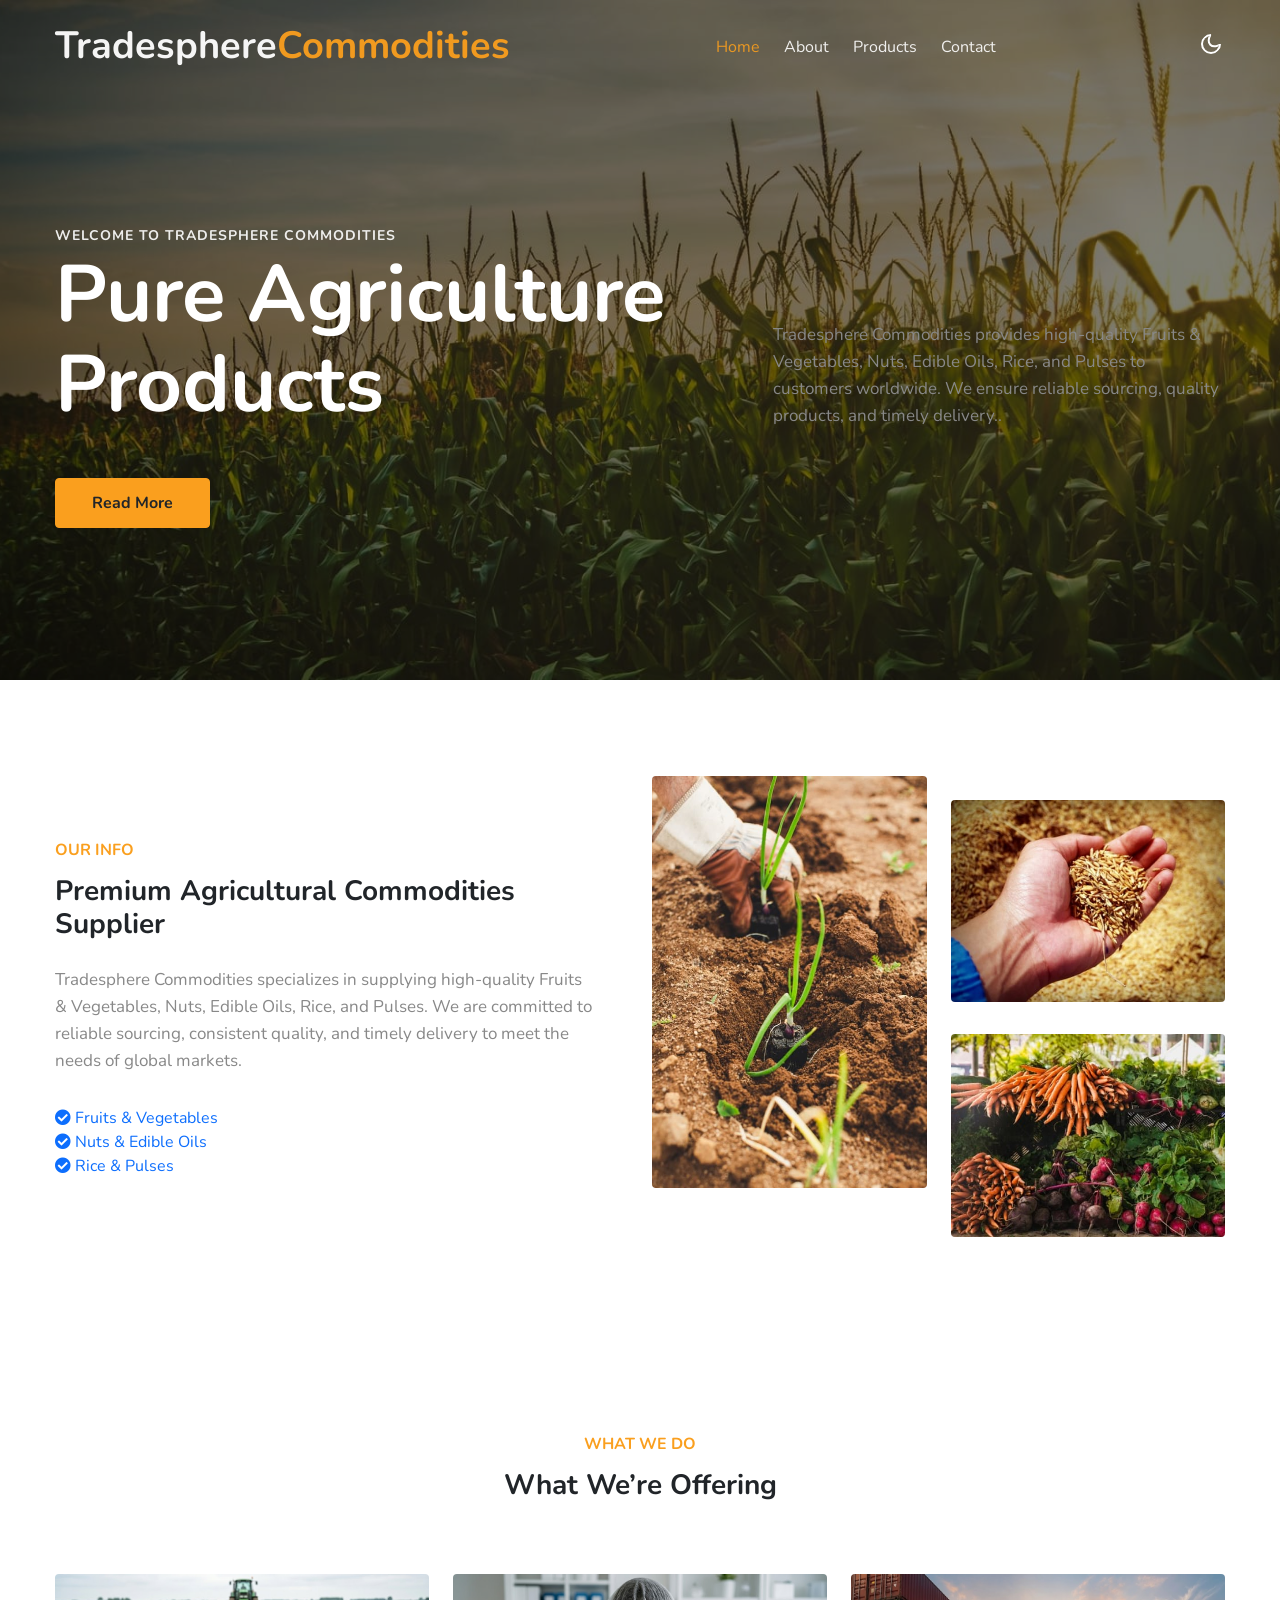
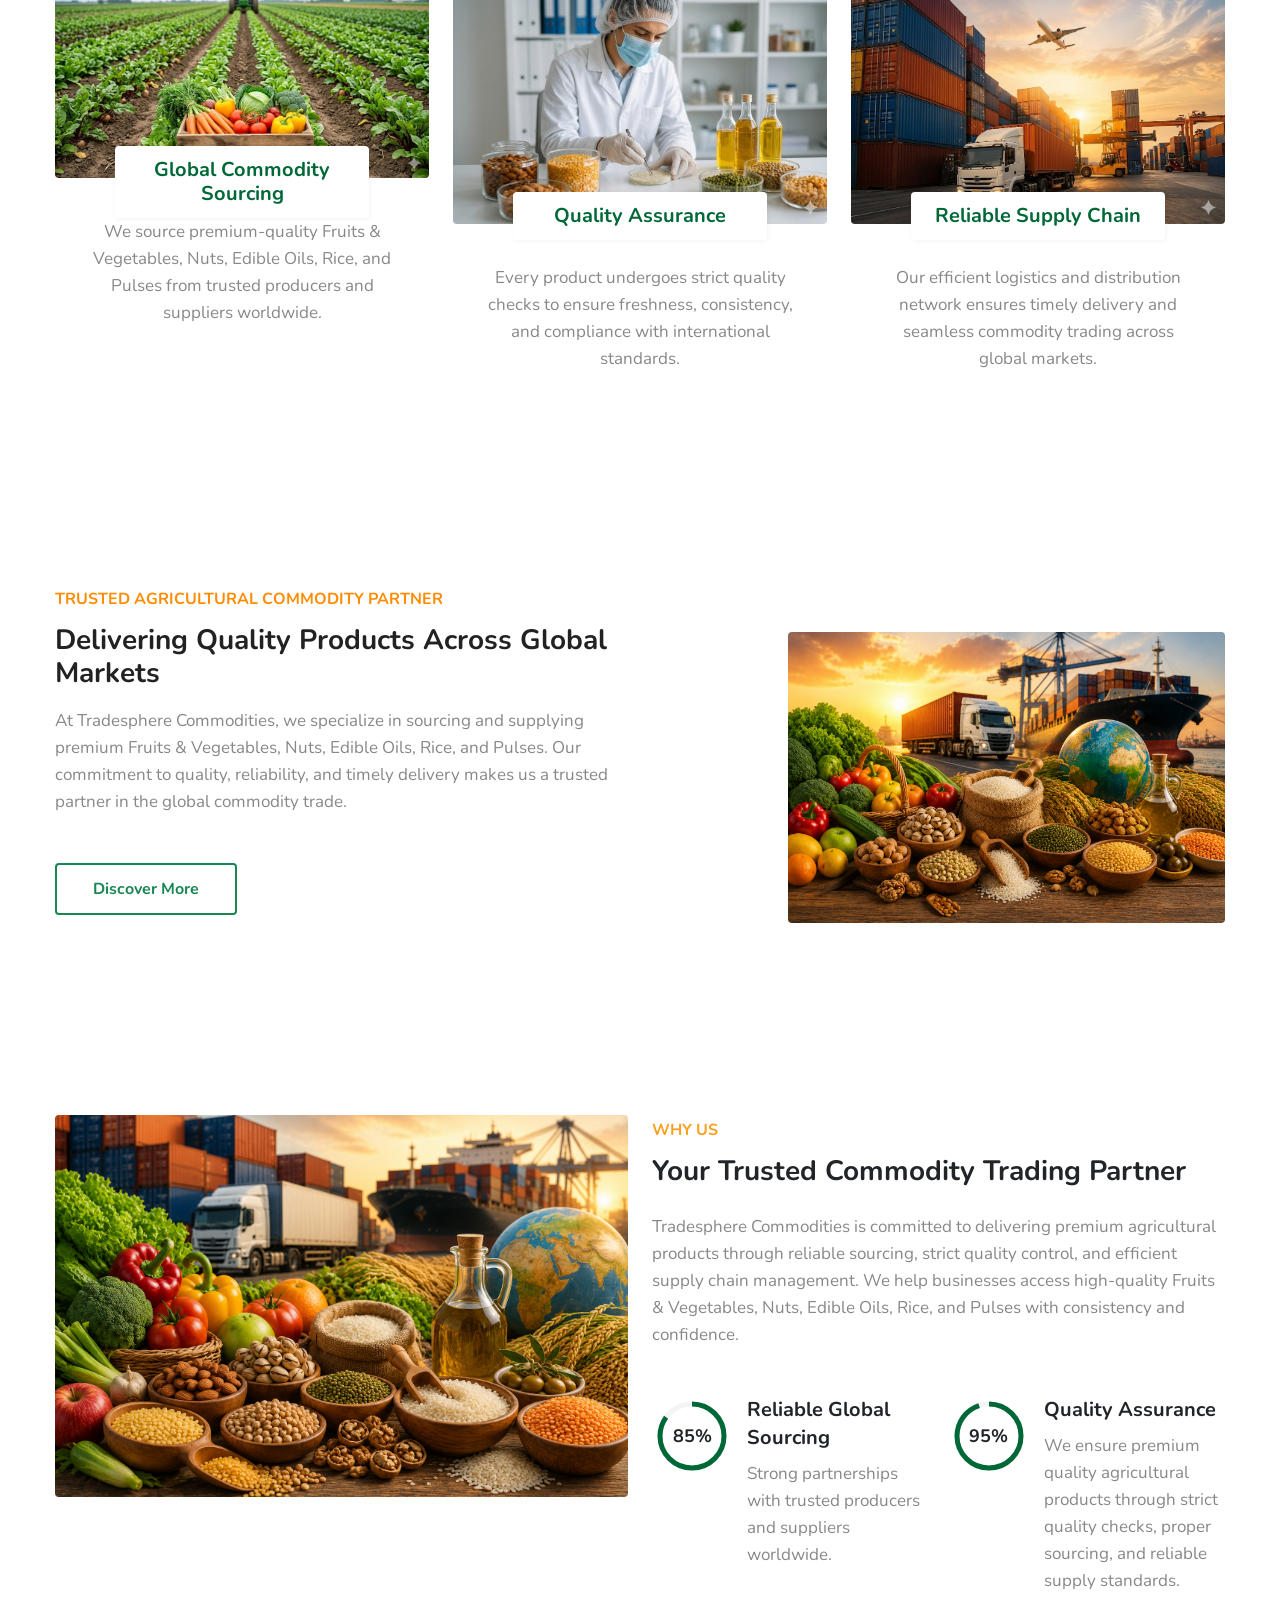
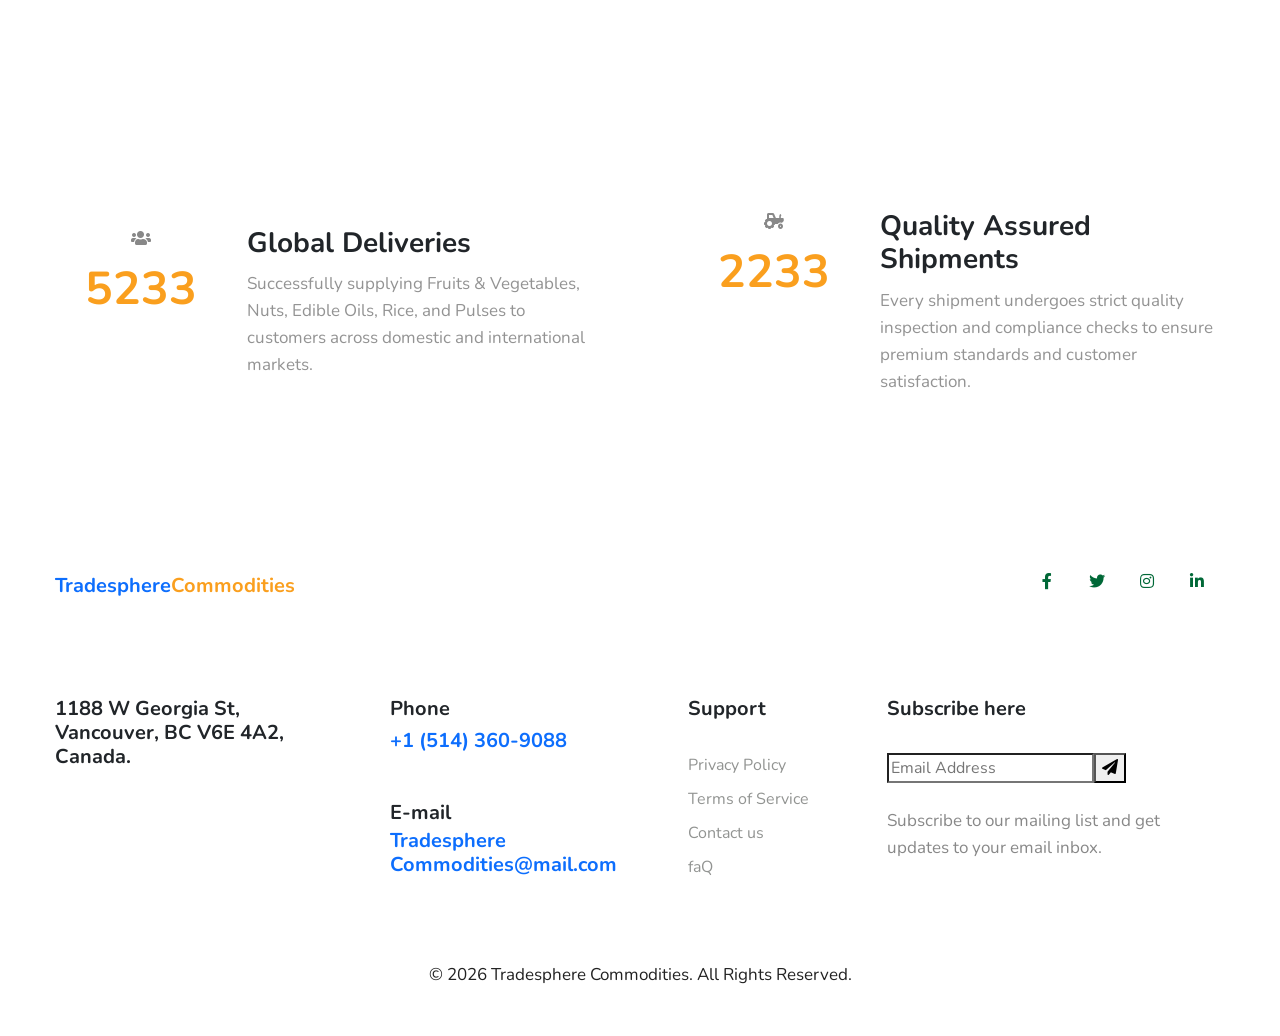
==== commit 5ea723b9: "done" ====
--- a/index.html
+++ b/index.html
@@ -335,19 +335,19 @@
                 <div class="row footer-top-29 pt-lg-5 pt-sm-4">
                     <div class="col-lg-3 col-sm-6">
                         <div class="address-grid">
-                            <h5>10009 Agrofam st, 5th Avenue, 436 Honey <br> London.</h5>
-                            <p class="mt-4">Lorem ipsum dolor sit amet, consectetur adipiscing elit, sed do eiusmod tempor </p>
+                            <h5>1188 W Georgia St, Vancouver, BC V6E 4A2,  <br>Canada.</h5>
+                            <!-- <p class="mt-4">Lorem ipsum dolor sit amet, consectetur adipiscing elit, sed do eiusmod tempor </p> -->
 
                         </div>
                     </div>
                     <div class="col-lg-3 col-sm-6 mt-sm-0 mt-4 ps-lg-5">
                         <div class="address-grid">
                             <h5>Phone</h5>
-                            <h5 class="phone-number-text mt-2"><a href="tel:+1(21) 112 7368">+1(21) 112 7368</a></h5>
+                            <h5 class="phone-number-text mt-2"><a href="tel:+1 (514) 360-9088">+1 (514) 360-9088</a></h5>
                         </div>
                         <div class="address-grid mt-sm-5 mt-4">
                             <h5>E-mail</h5>
-                            <h5 class="email-cont-text mt-1"> <a href="mailto:photogenic@mail.com" class="mail">Tradesphere Commodities@mail.com</a></h5>
+                            <h5 class="email-cont-text mt-1"> <a href="mailto:TradesphereCommodities@mail.com" class="mail">Tradesphere Commodities@mail.com</a></h5>
                         </div>
                     </div>
                     <div class="col-lg-2 col-md-6 col-sm-5 footer-list-menu ps-lg-5 mt-lg-0 mt-sm-5 mt-4">
--- a/assets/css/style-starter.css
+++ b/assets/css/style-starter.css
@@ -20399,4 +20399,15 @@
     color: #fff !important;
     background: #198754 !important;
     border-color: #198754 !important;
+}
+@media (max-width: 576px) {
+    .navbar-brand {
+        font-size: 18px !important;
+        white-space: normal;
+        line-height: 1.1;
+    }
+
+    .navbar-brand .sub-color {
+        display: block;
+    }
 }
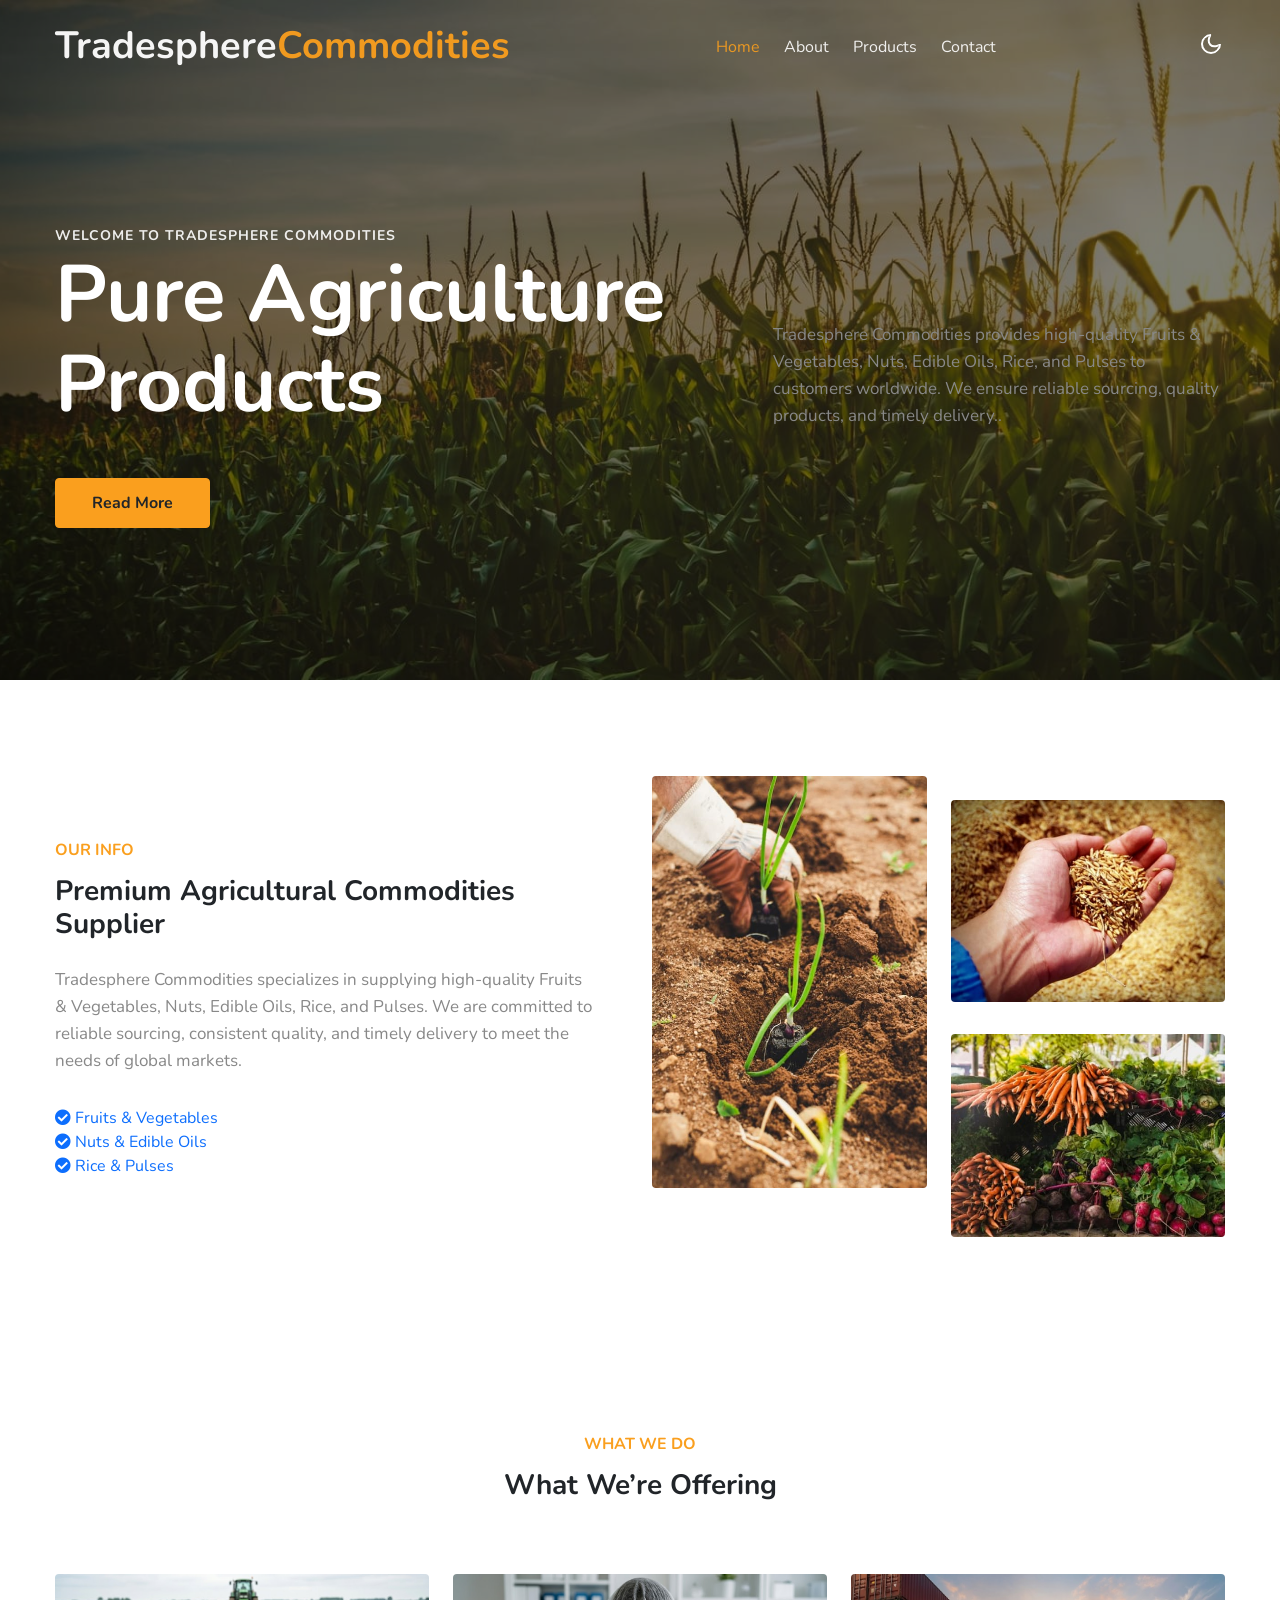
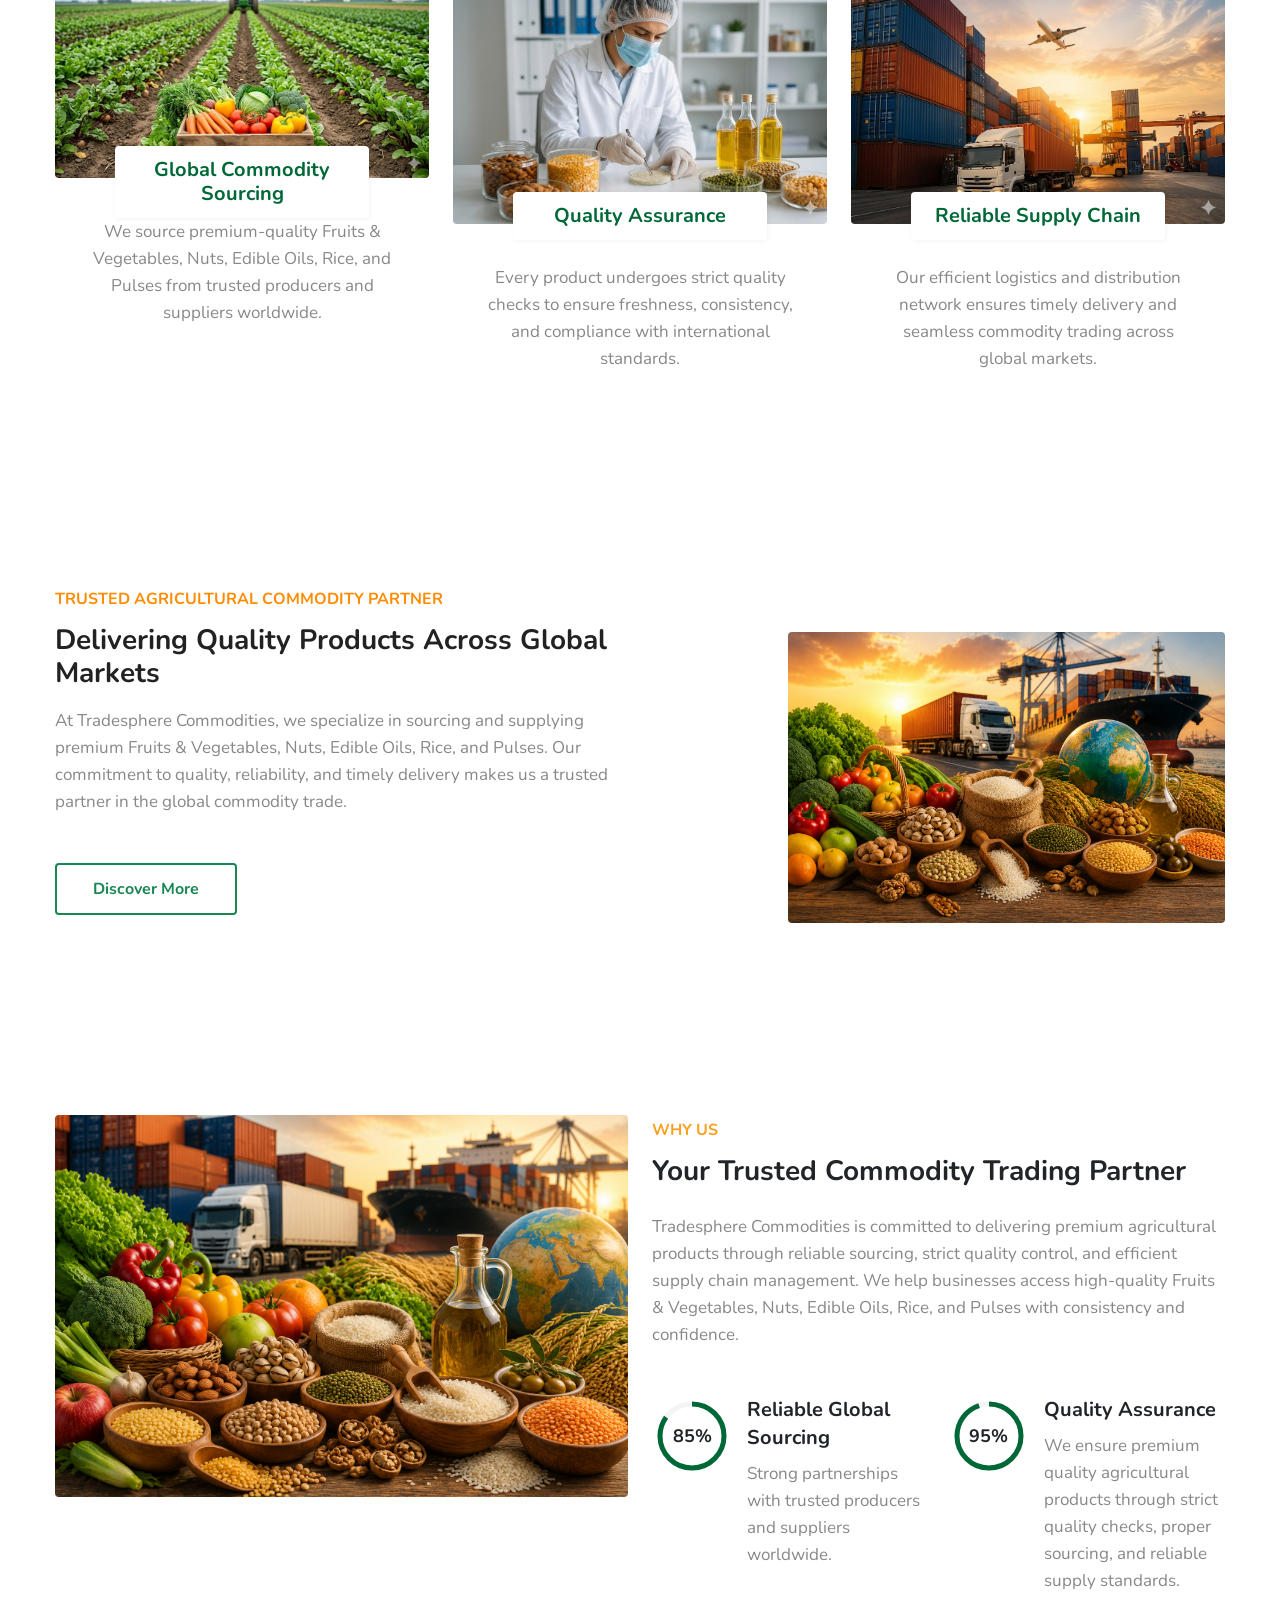
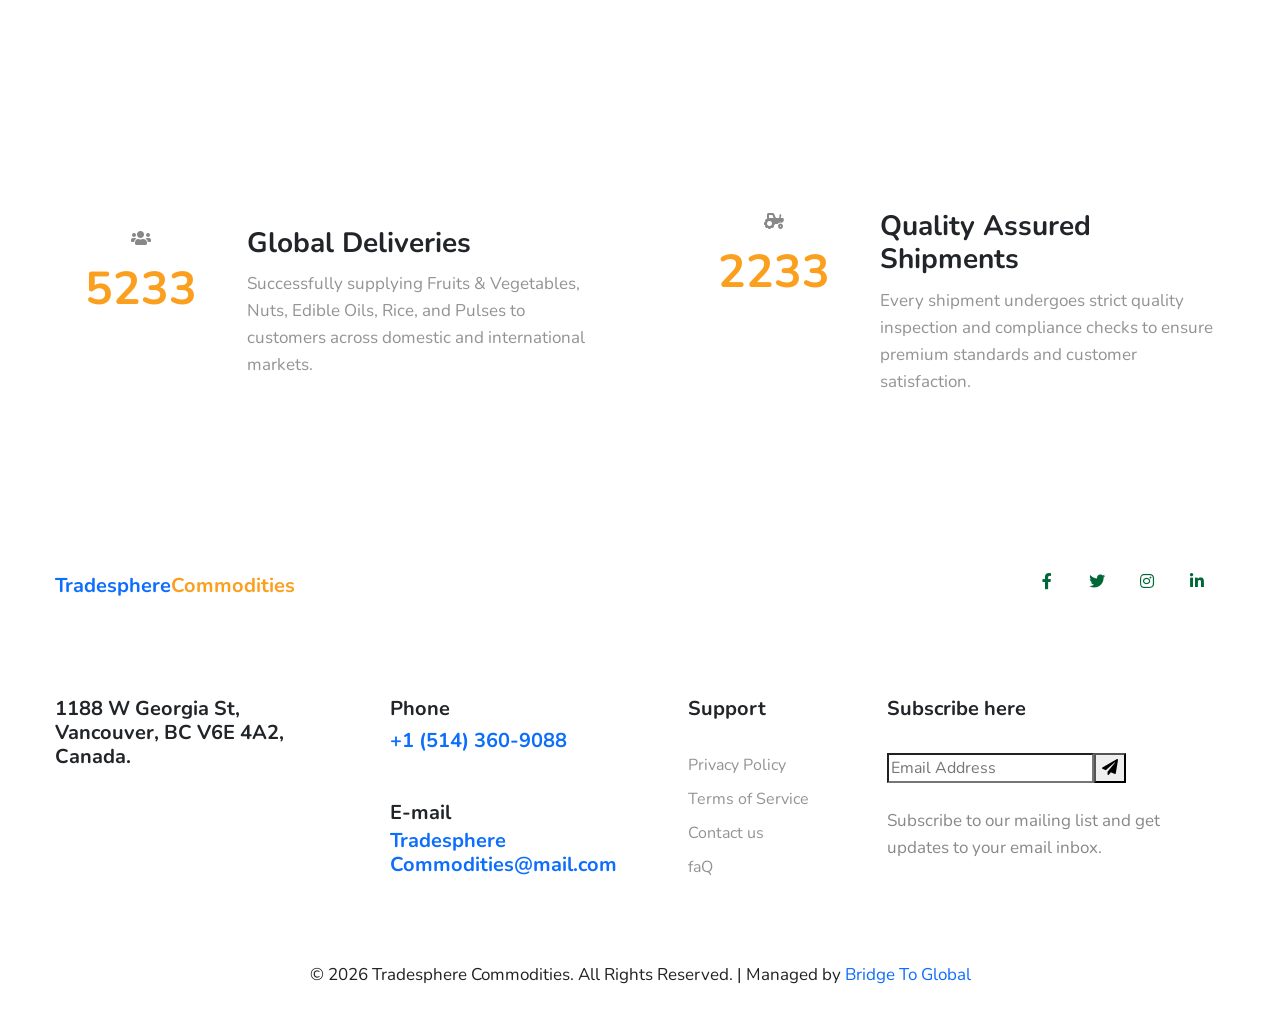
==== commit 8ce96fac: "Update index.html" ====
--- a/index.html
+++ b/index.html
@@ -372,7 +372,13 @@
                 </div>
                 <!-- copyright -->
                 <div class="A-copyright text-center mt-lg-5 mt-sm-4 pt-md-4 pt-3">
-                    <p class="copy-footer-29"> © 2026 Tradesphere Commodities. All Rights Reserved.</a></p>
+                    <p class="copy-footer-29">
+    &copy; 2026 Tradesphere Commodities. All Rights Reserved. |
+    Managed by
+    <a href="https://www.bridgetoglobal.com" target="_blank" rel="noopener noreferrer">
+        Bridge To Global
+    </a>
+</p>
                 </div>
             </div>
         </div>
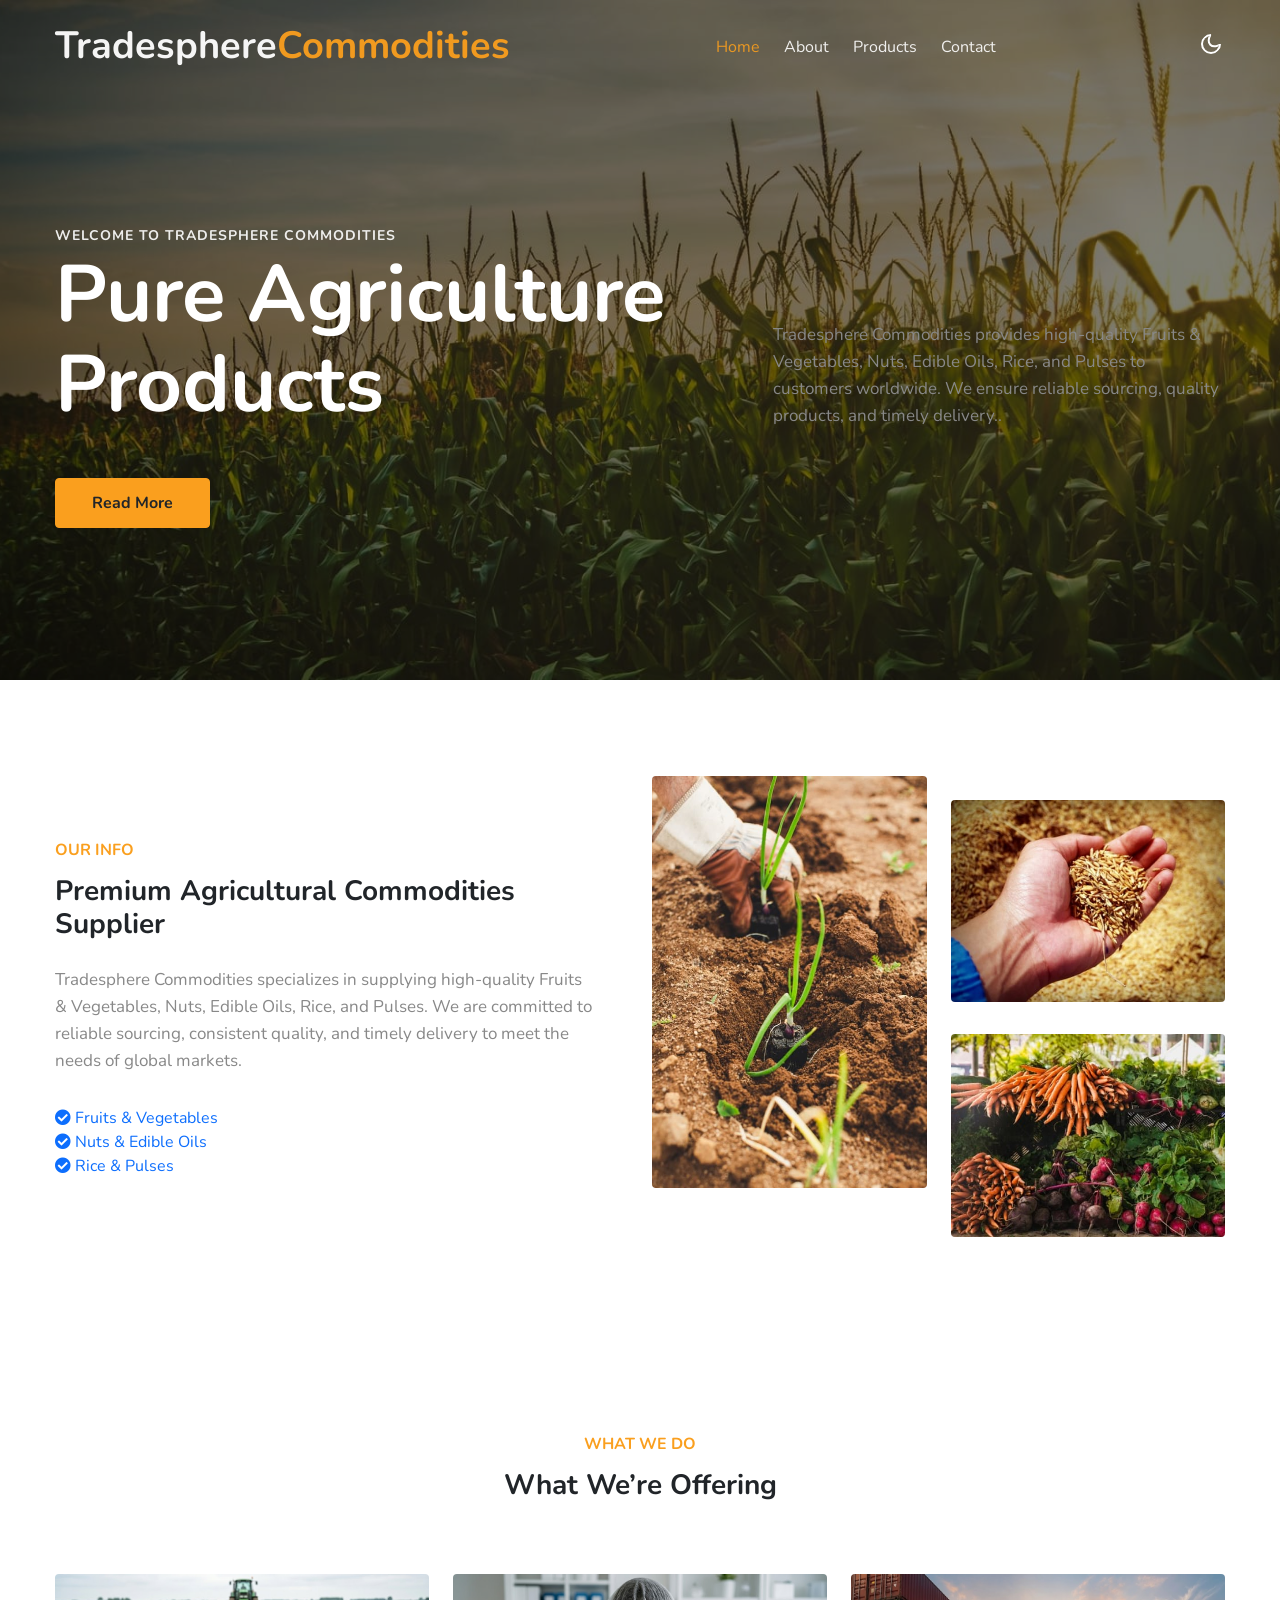
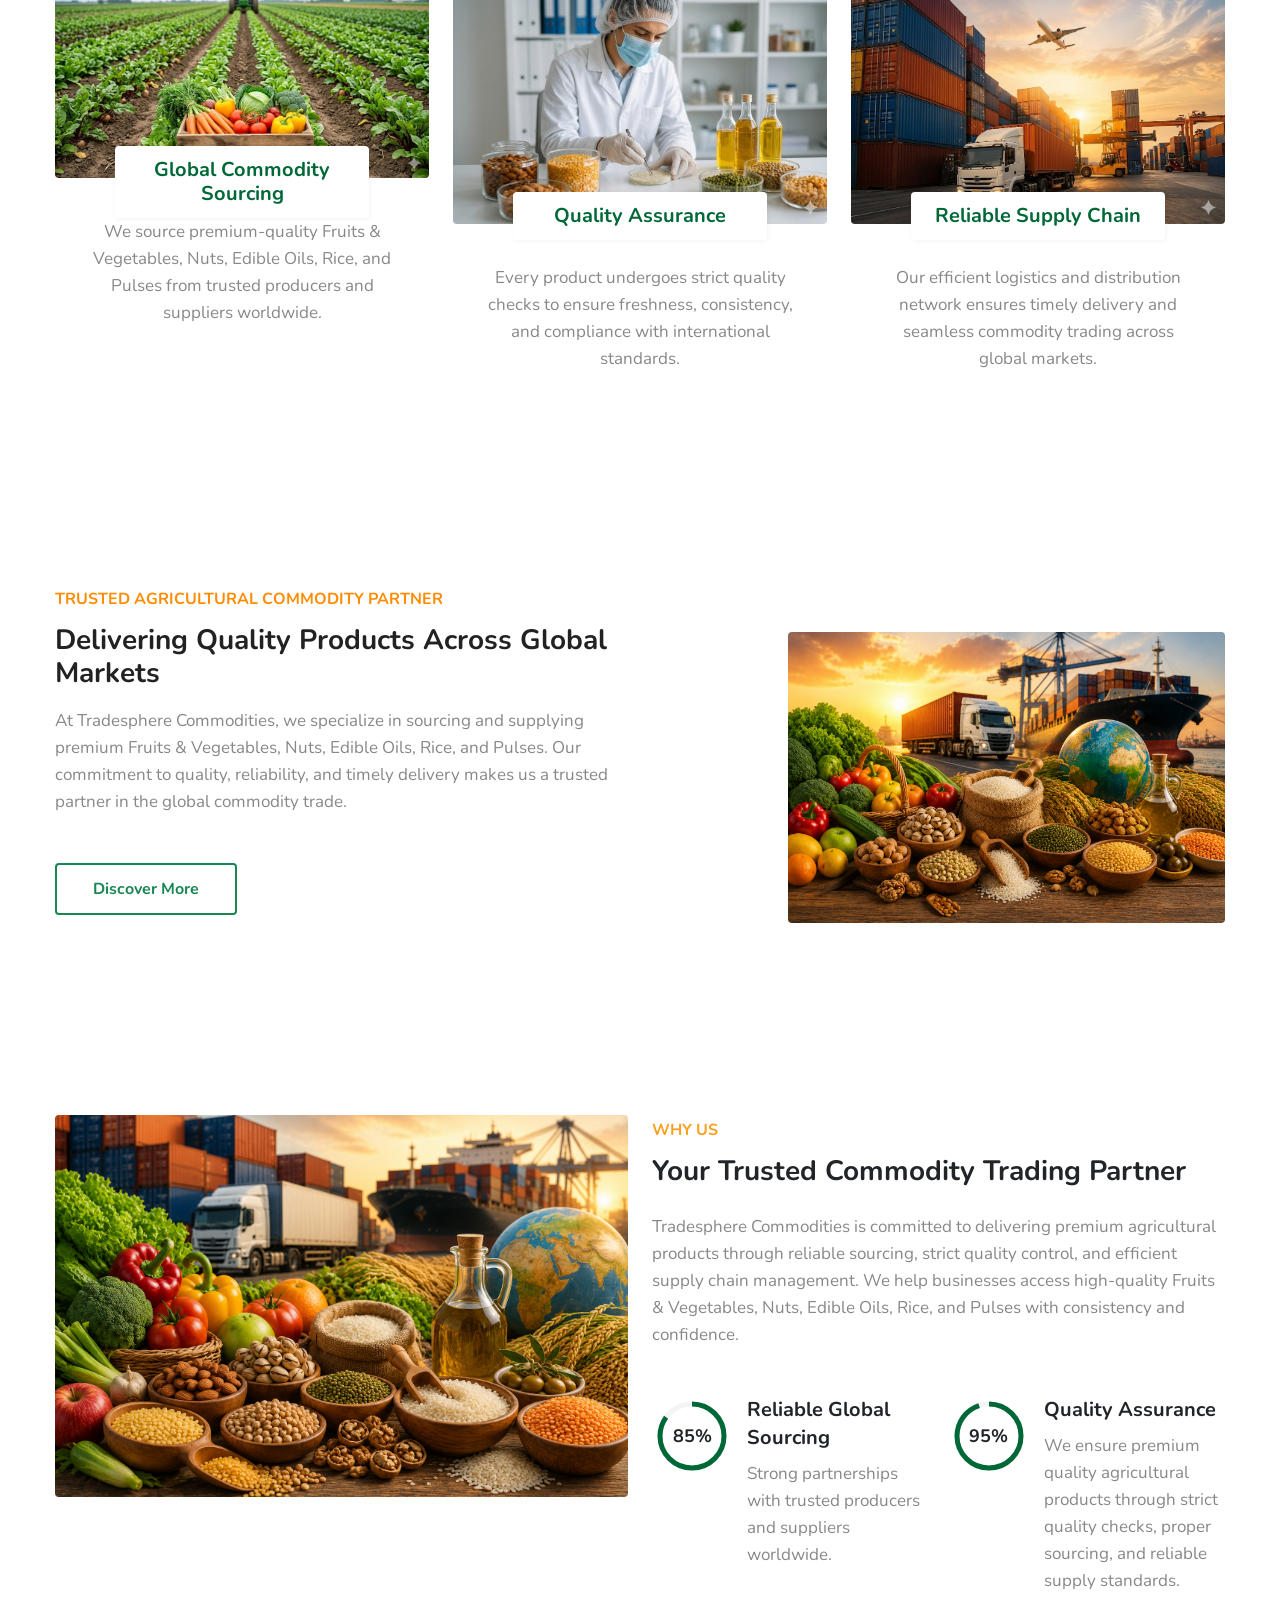
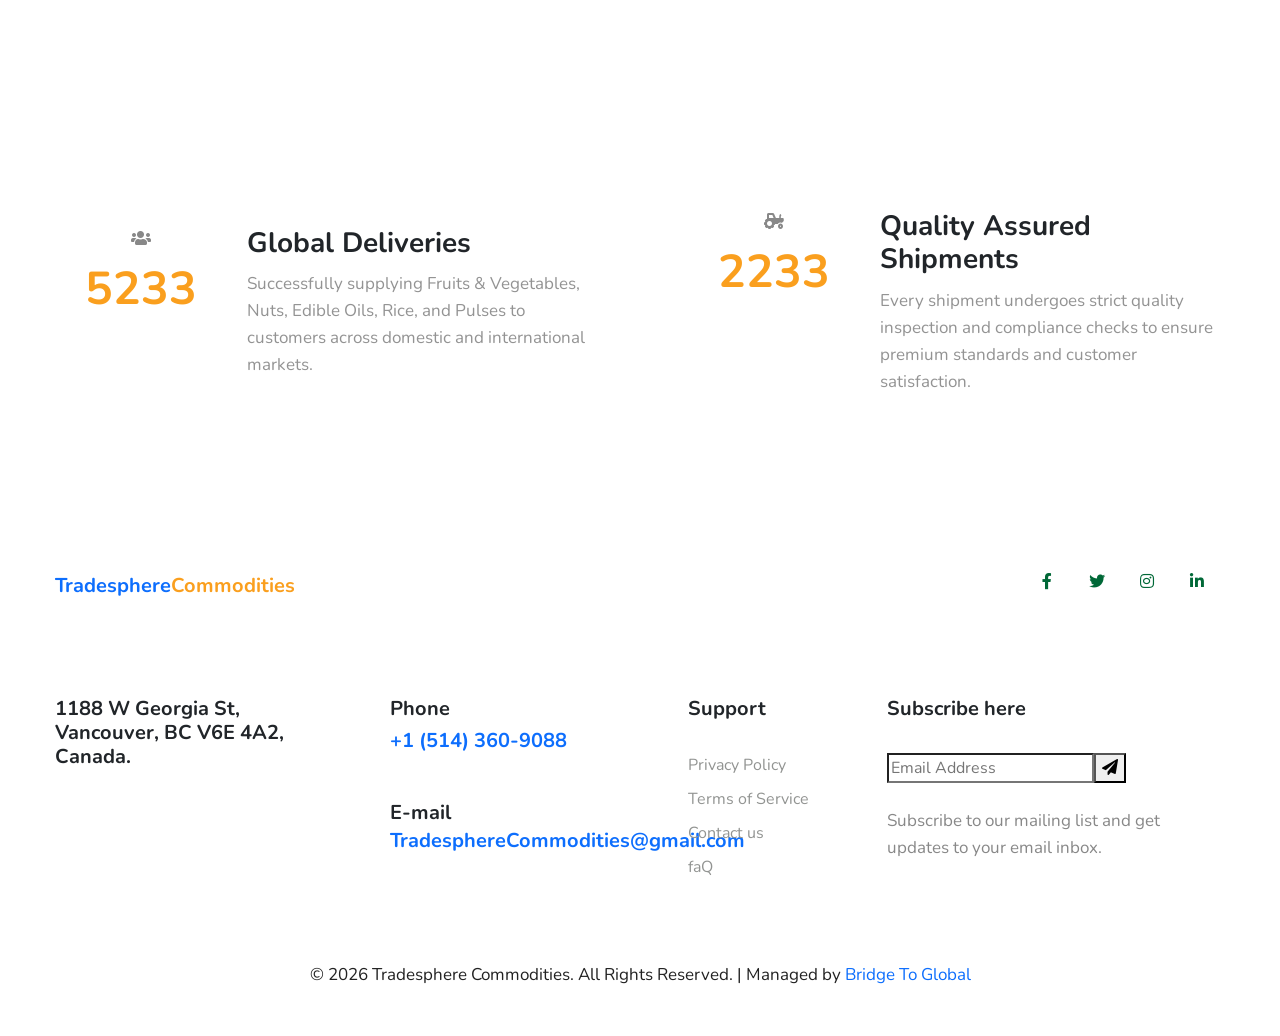
==== commit 94d5528d: "Update index.html" ====
--- a/index.html
+++ b/index.html
@@ -347,7 +347,7 @@
                         </div>
                         <div class="address-grid mt-sm-5 mt-4">
                             <h5>E-mail</h5>
-                            <h5 class="email-cont-text mt-1"> <a href="mailto:TradesphereCommodities@mail.com" class="mail">Tradesphere Commodities@mail.com</a></h5>
+                            <h5 class="email-cont-text mt-1"> <a href="mailto:TradesphereCommodities@gmail.com" class="mail">TradesphereCommodities@gmail.com</a></h5>
                         </div>
                     </div>
                     <div class="col-lg-2 col-md-6 col-sm-5 footer-list-menu ps-lg-5 mt-lg-0 mt-sm-5 mt-4">
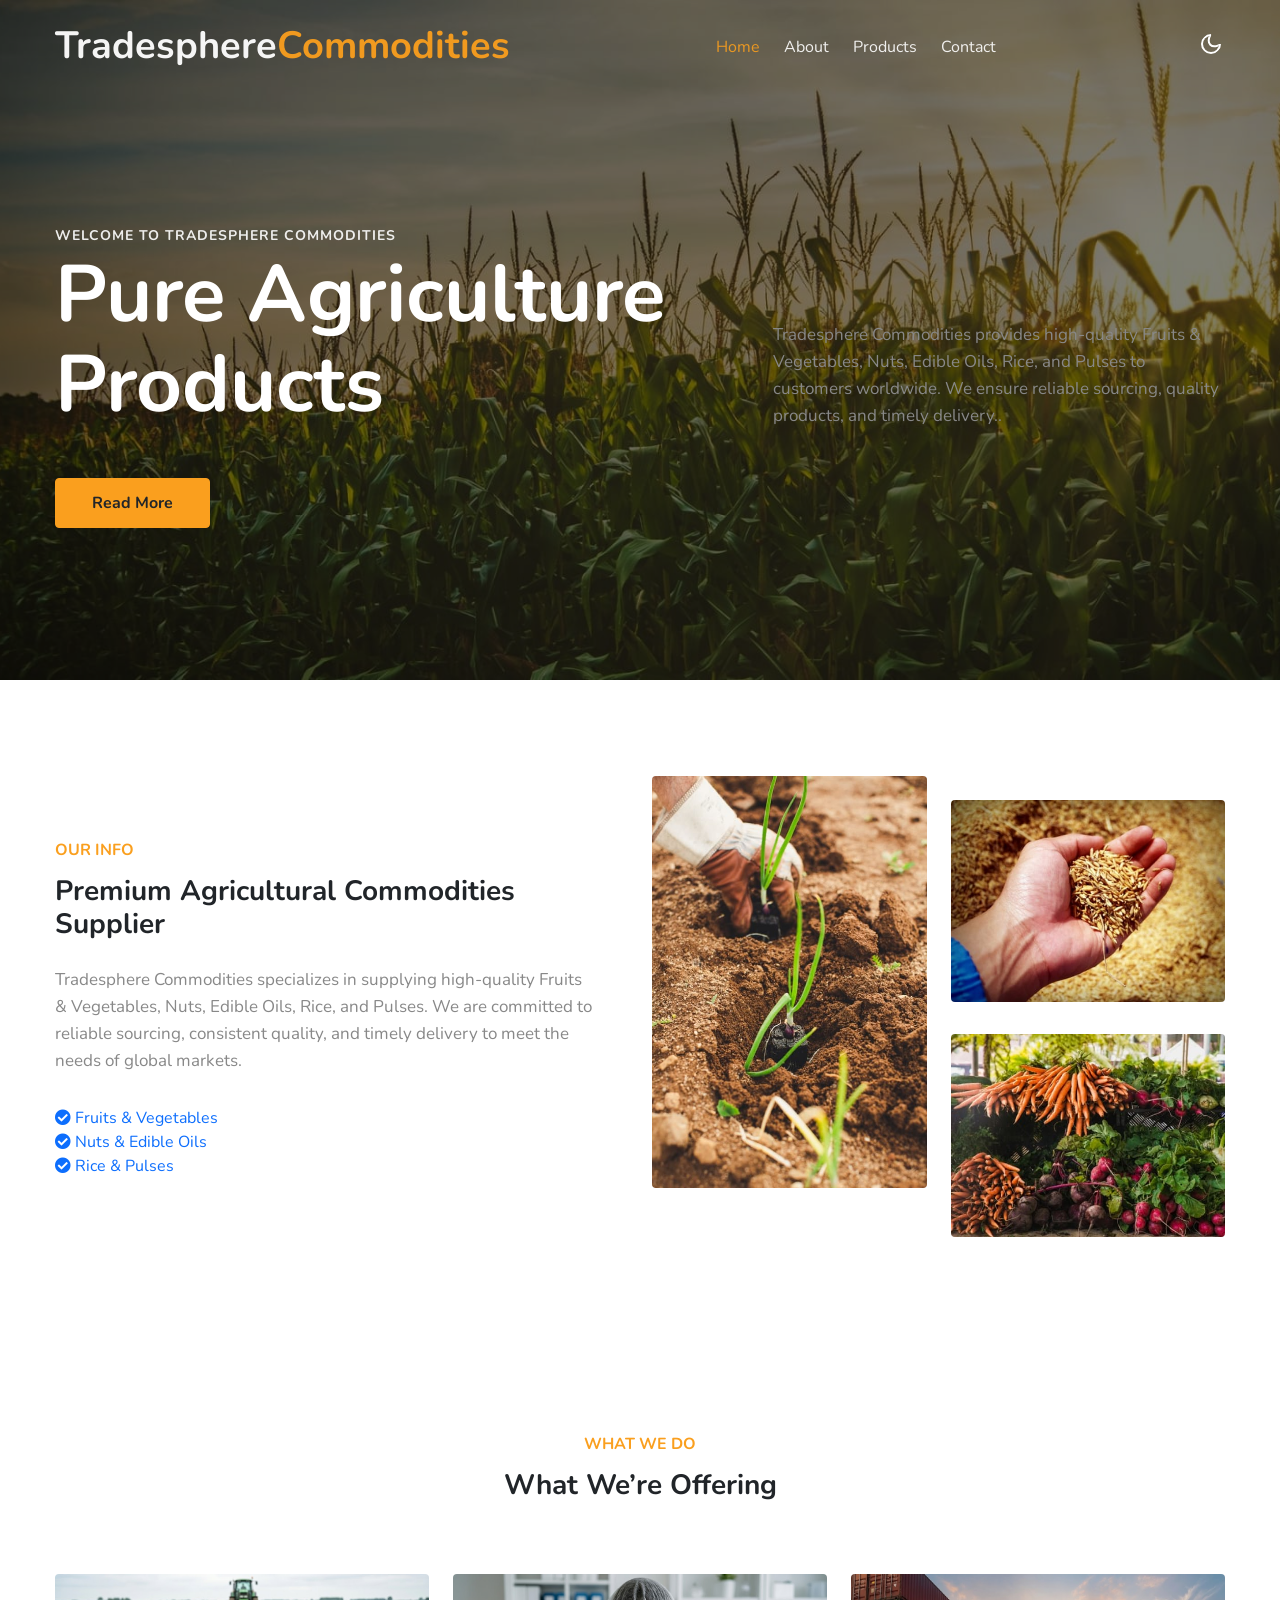
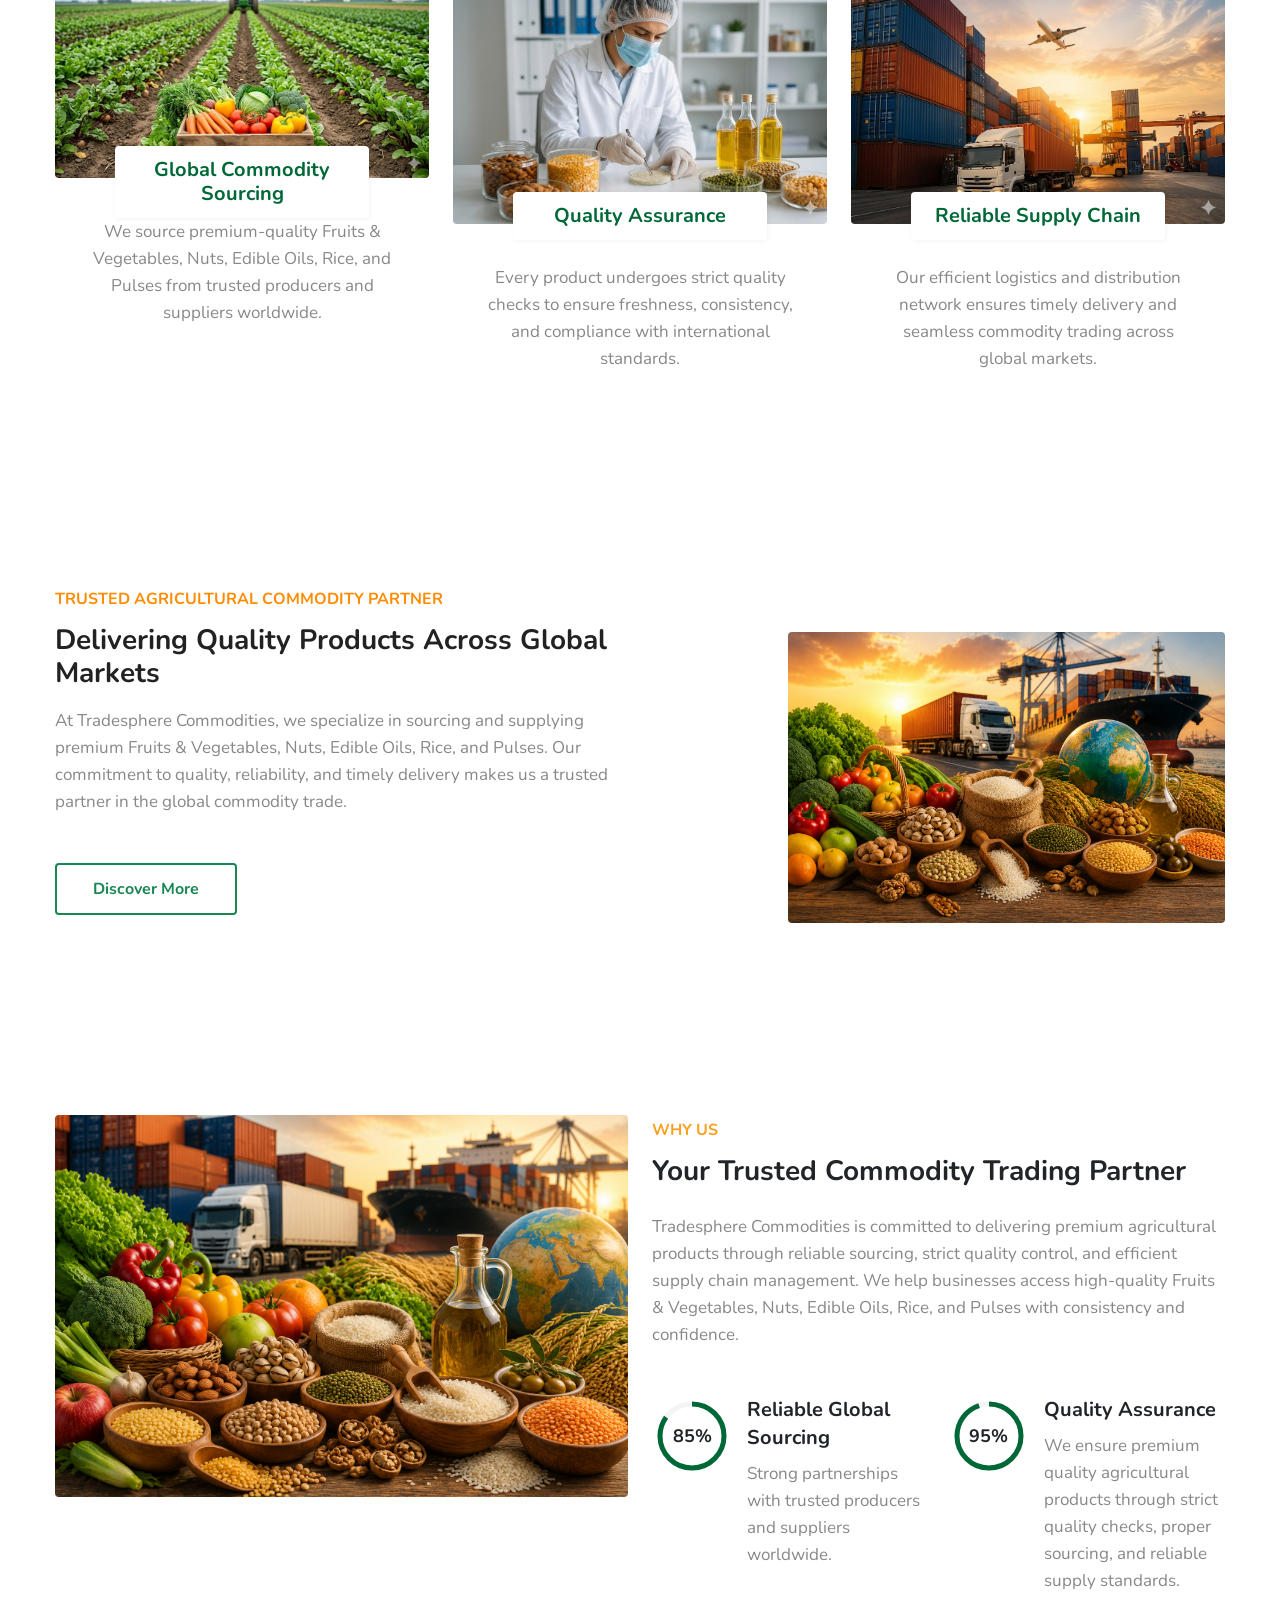
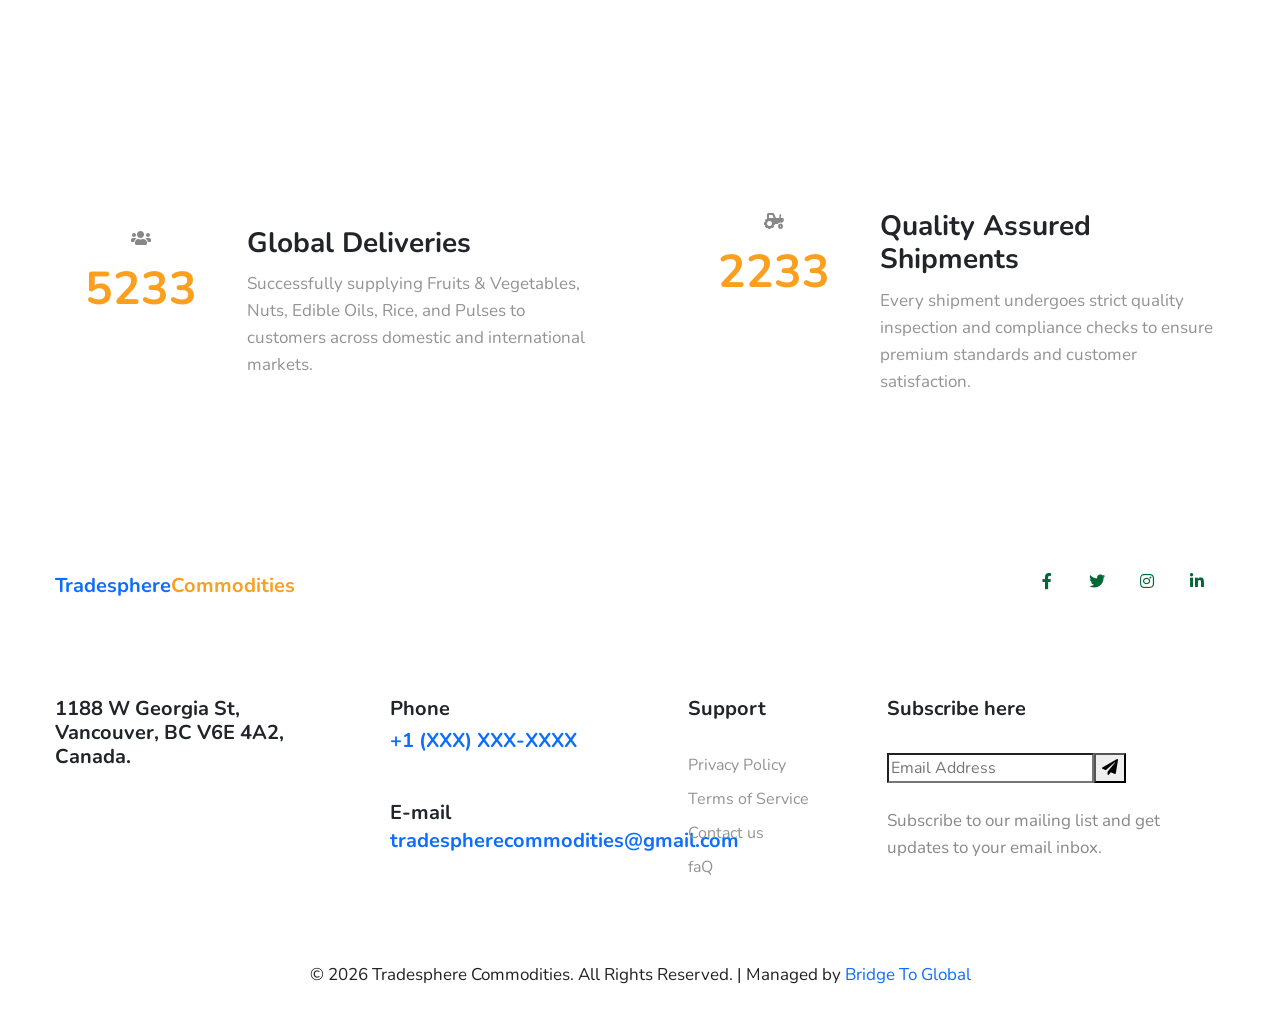
==== commit 62c26876: "Update index.html" ====
--- a/index.html
+++ b/index.html
@@ -343,11 +343,11 @@
                     <div class="col-lg-3 col-sm-6 mt-sm-0 mt-4 ps-lg-5">
                         <div class="address-grid">
                             <h5>Phone</h5>
-                            <h5 class="phone-number-text mt-2"><a href="tel:+1 (514) 360-9088">+1 (514) 360-9088</a></h5>
+                            <h5 class="phone-number-text mt-2"><a href="tel:+1 (XXX) XXX-XXXX">+1 (XXX) XXX-XXXX</a></h5>
                         </div>
                         <div class="address-grid mt-sm-5 mt-4">
                             <h5>E-mail</h5>
-                            <h5 class="email-cont-text mt-1"> <a href="mailto:TradesphereCommodities@gmail.com" class="mail">TradesphereCommodities@gmail.com</a></h5>
+                            <h5 class="email-cont-text mt-1"> <a href="mailto:tradespherecommodities@gmail.com" class="mail">tradespherecommodities@gmail.com</a></h5>
                         </div>
                     </div>
                     <div class="col-lg-2 col-md-6 col-sm-5 footer-list-menu ps-lg-5 mt-lg-0 mt-sm-5 mt-4">
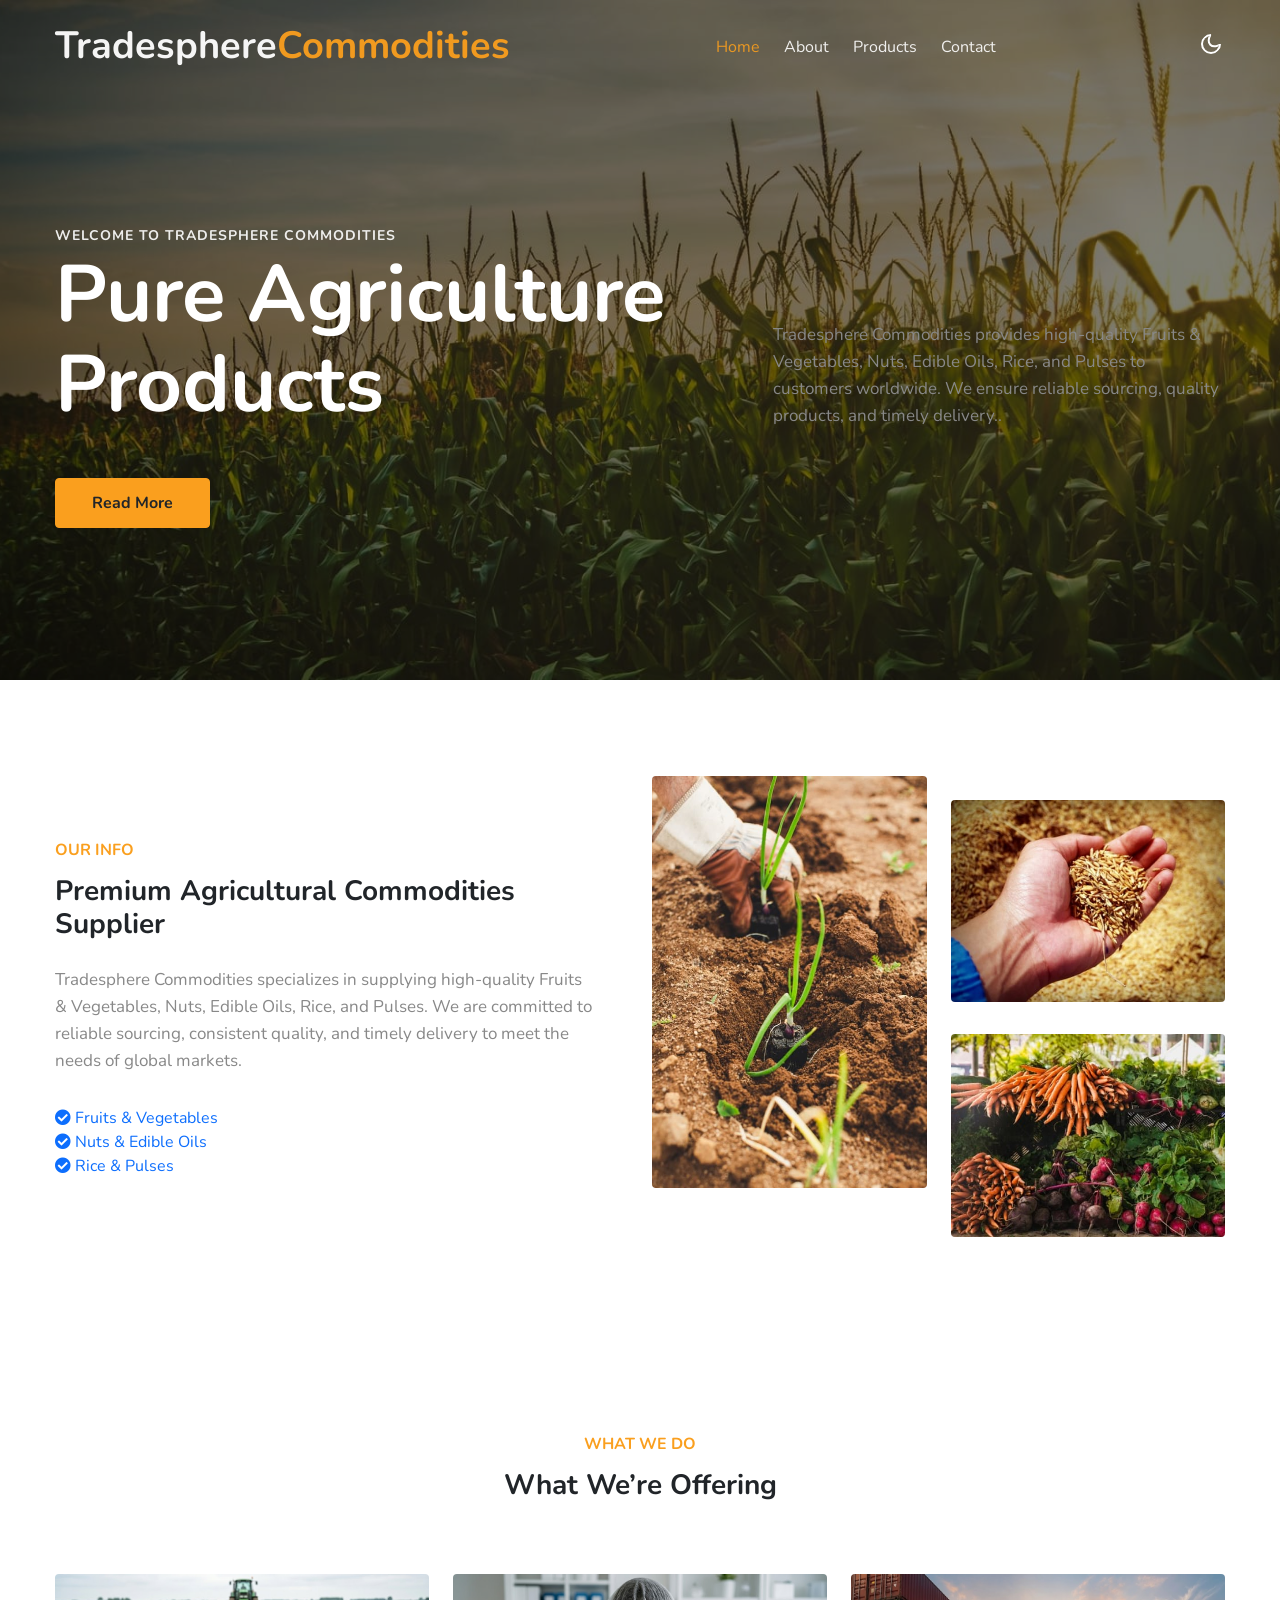
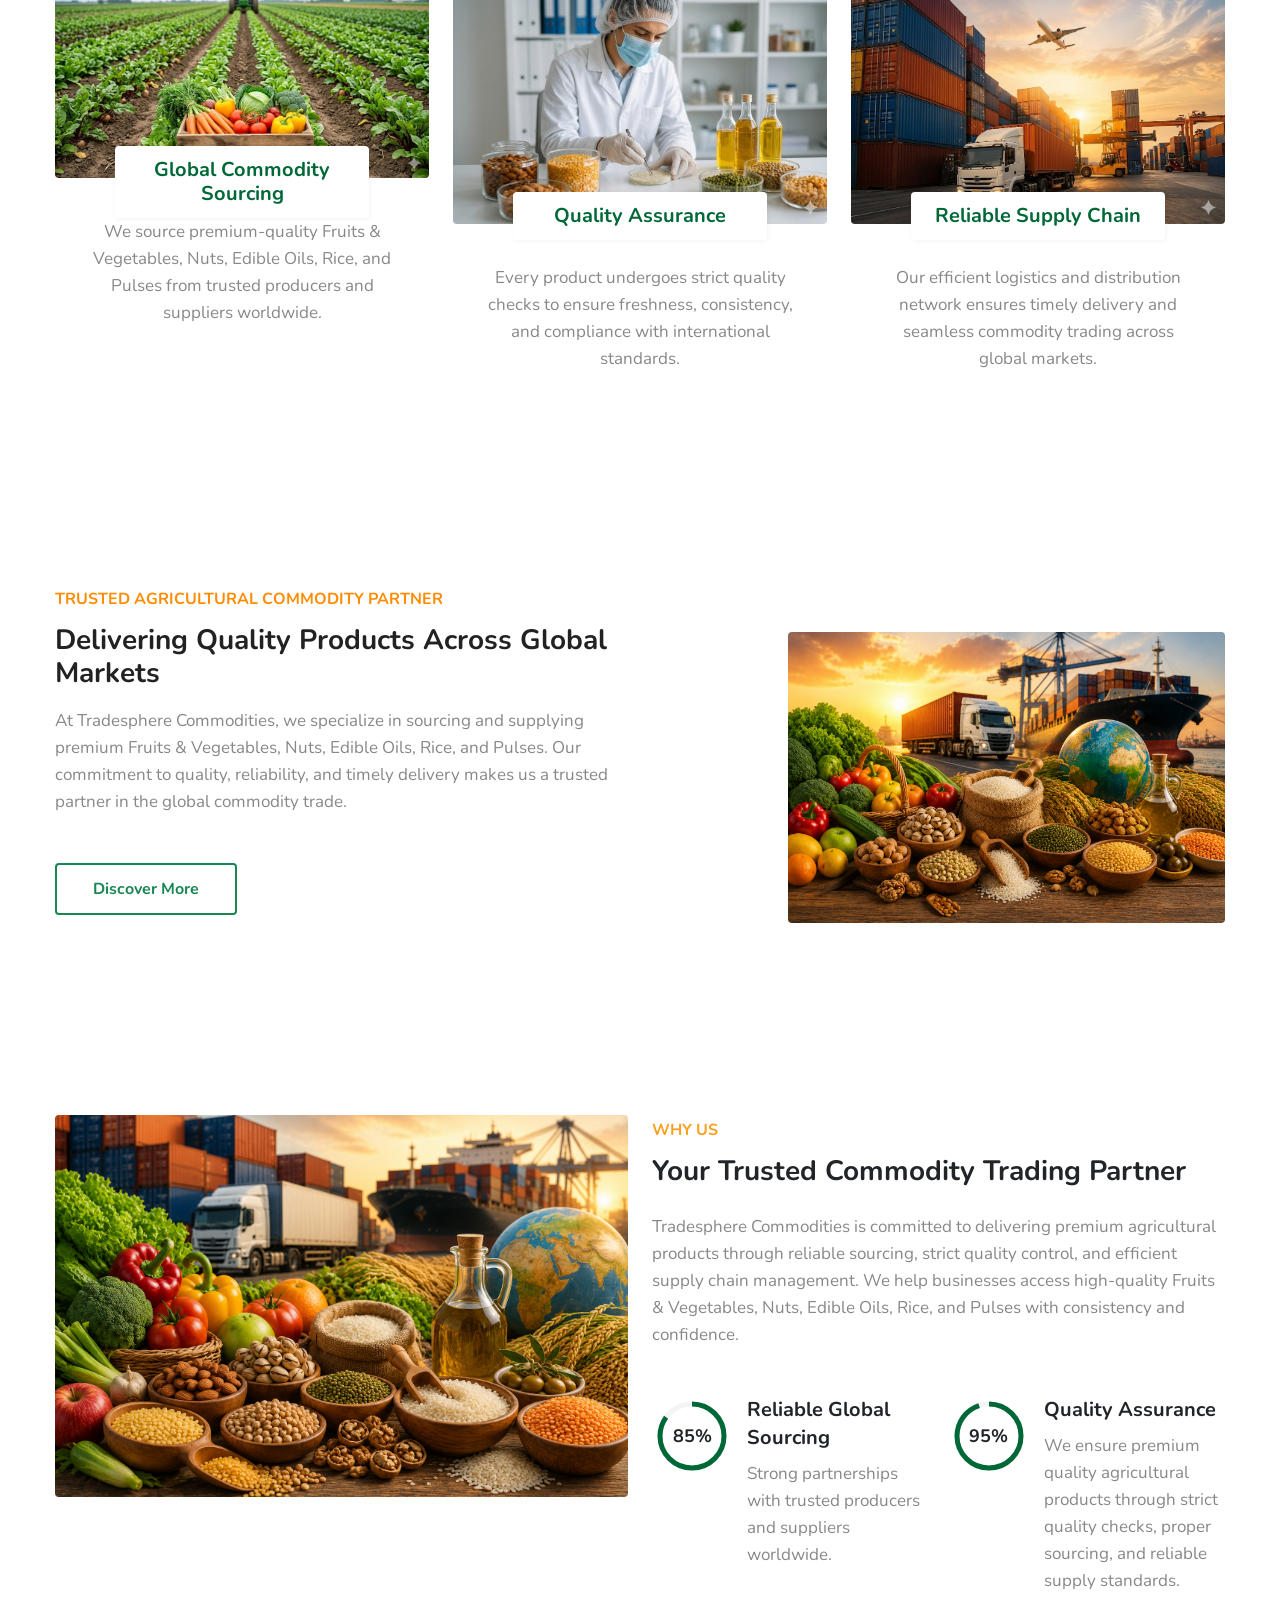
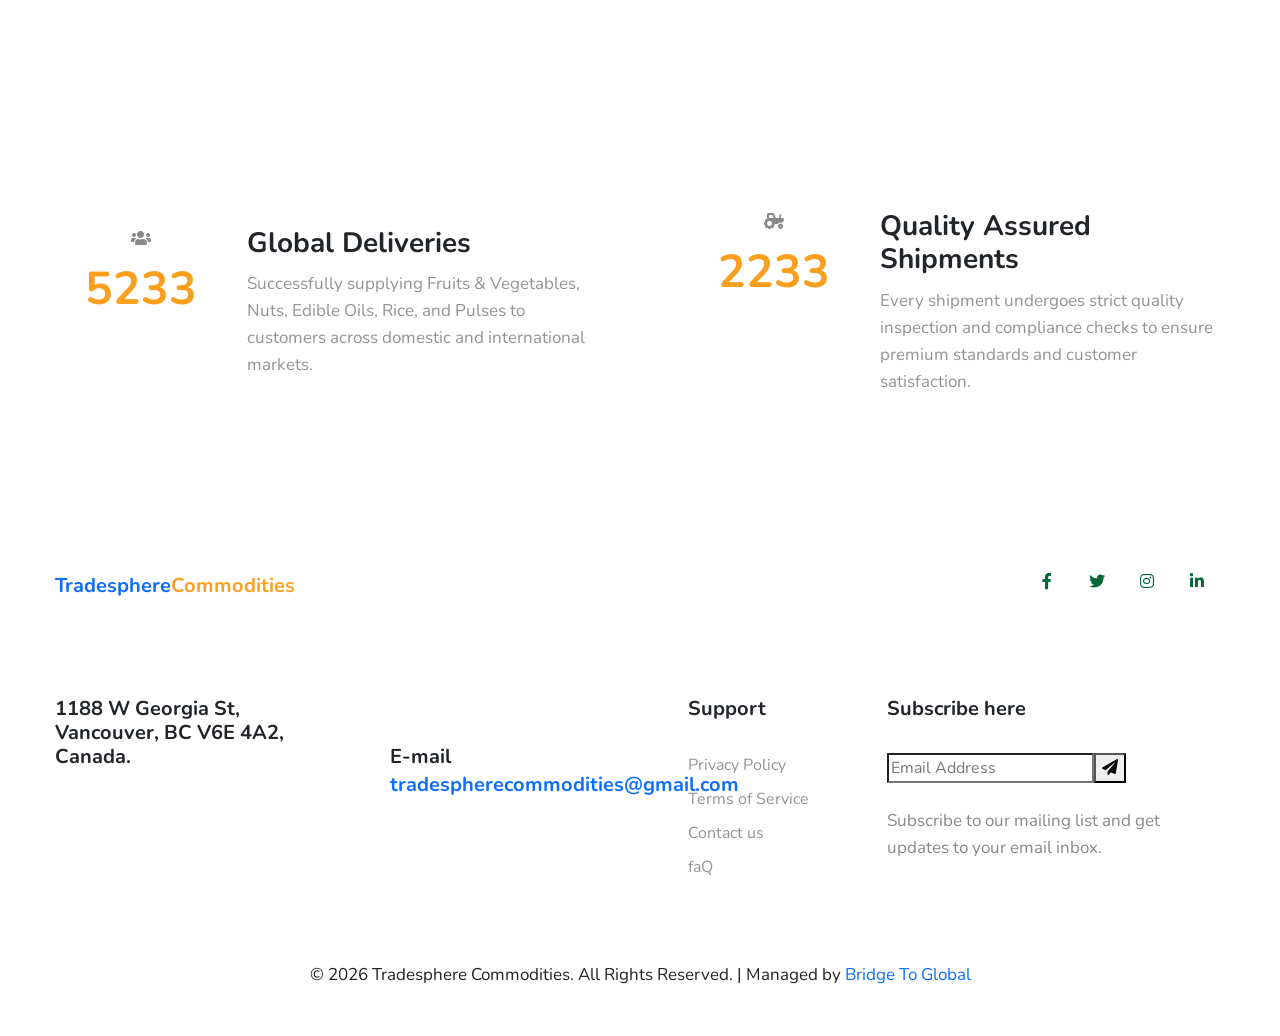
==== commit ba5b87cd: "Update index.html" ====
--- a/index.html
+++ b/index.html
@@ -341,10 +341,10 @@
                         </div>
                     </div>
                     <div class="col-lg-3 col-sm-6 mt-sm-0 mt-4 ps-lg-5">
-                        <div class="address-grid">
+                       <!--   <div class="address-grid">
                             <h5>Phone</h5>
                             <h5 class="phone-number-text mt-2"><a href="tel:+1 (XXX) XXX-XXXX">+1 (XXX) XXX-XXXX</a></h5>
-                        </div>
+                        </div> -->
                         <div class="address-grid mt-sm-5 mt-4">
                             <h5>E-mail</h5>
                             <h5 class="email-cont-text mt-1"> <a href="mailto:tradespherecommodities@gmail.com" class="mail">tradespherecommodities@gmail.com</a></h5>
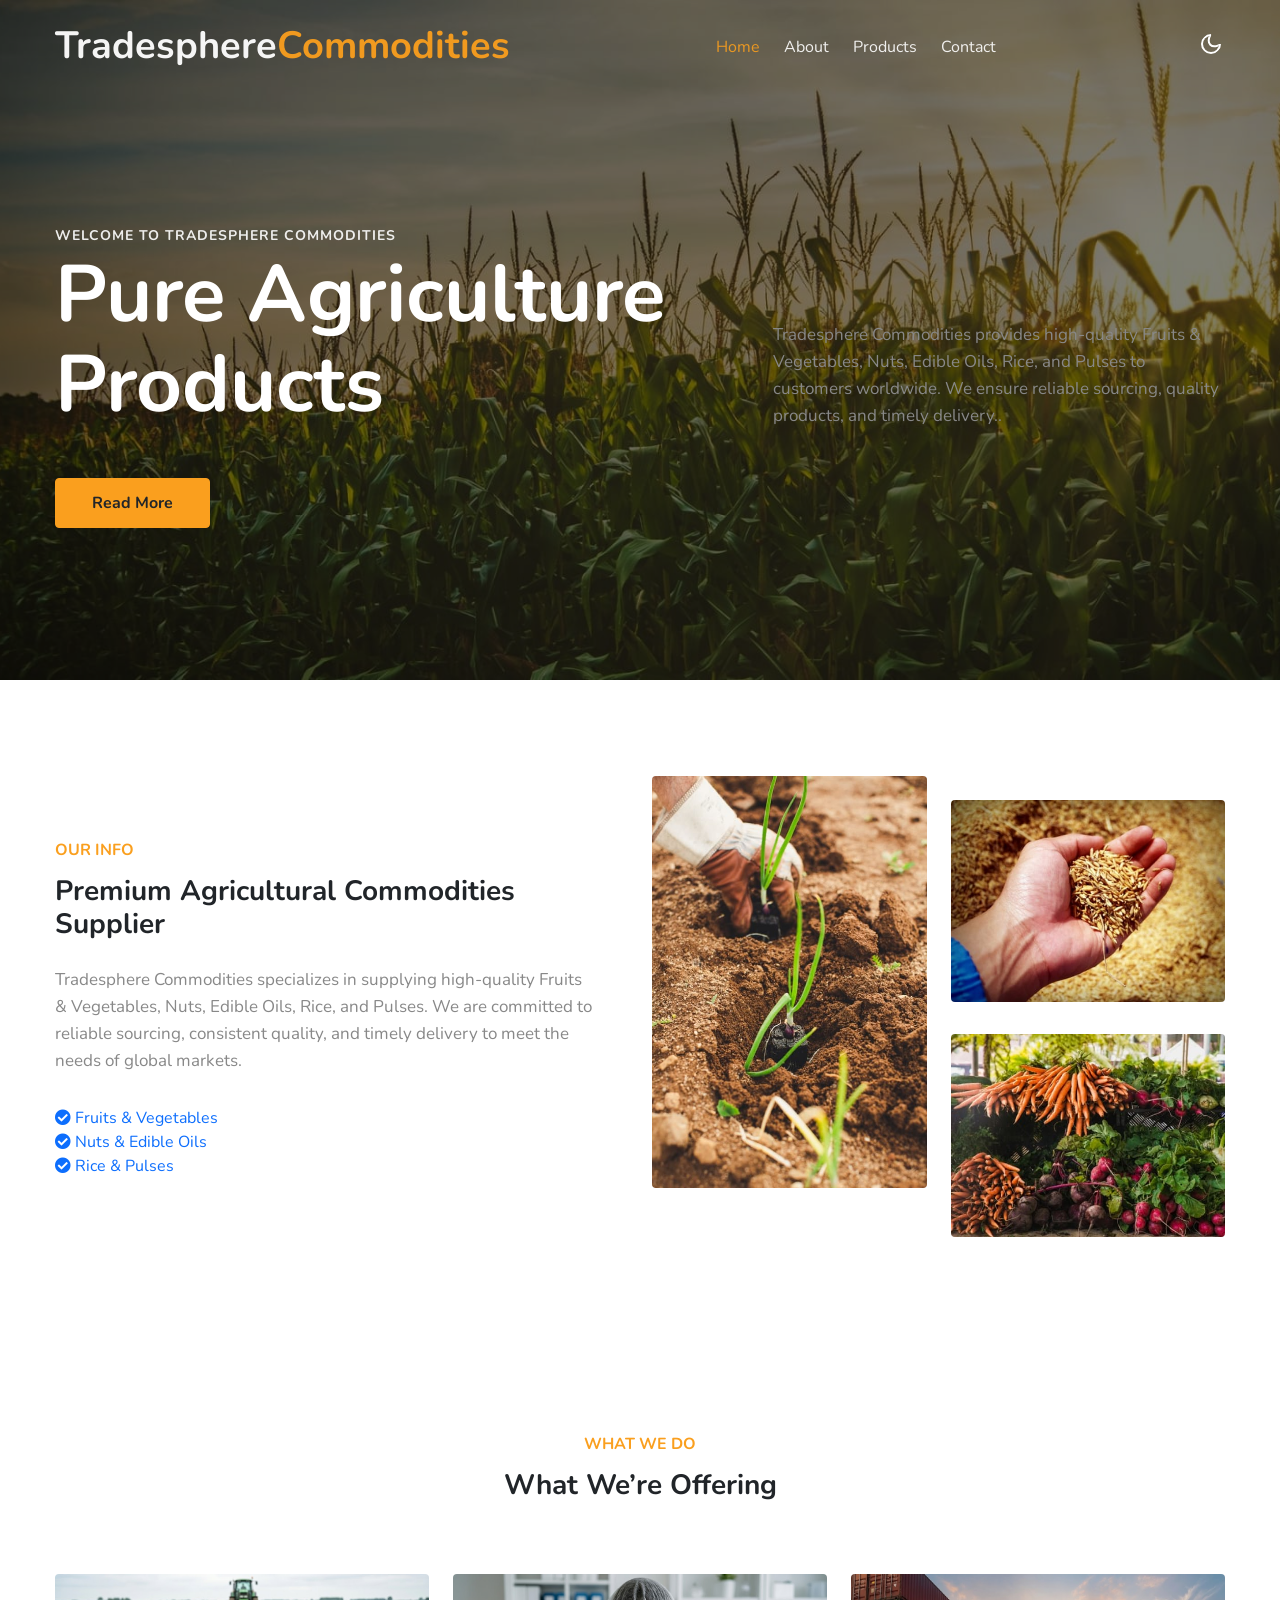
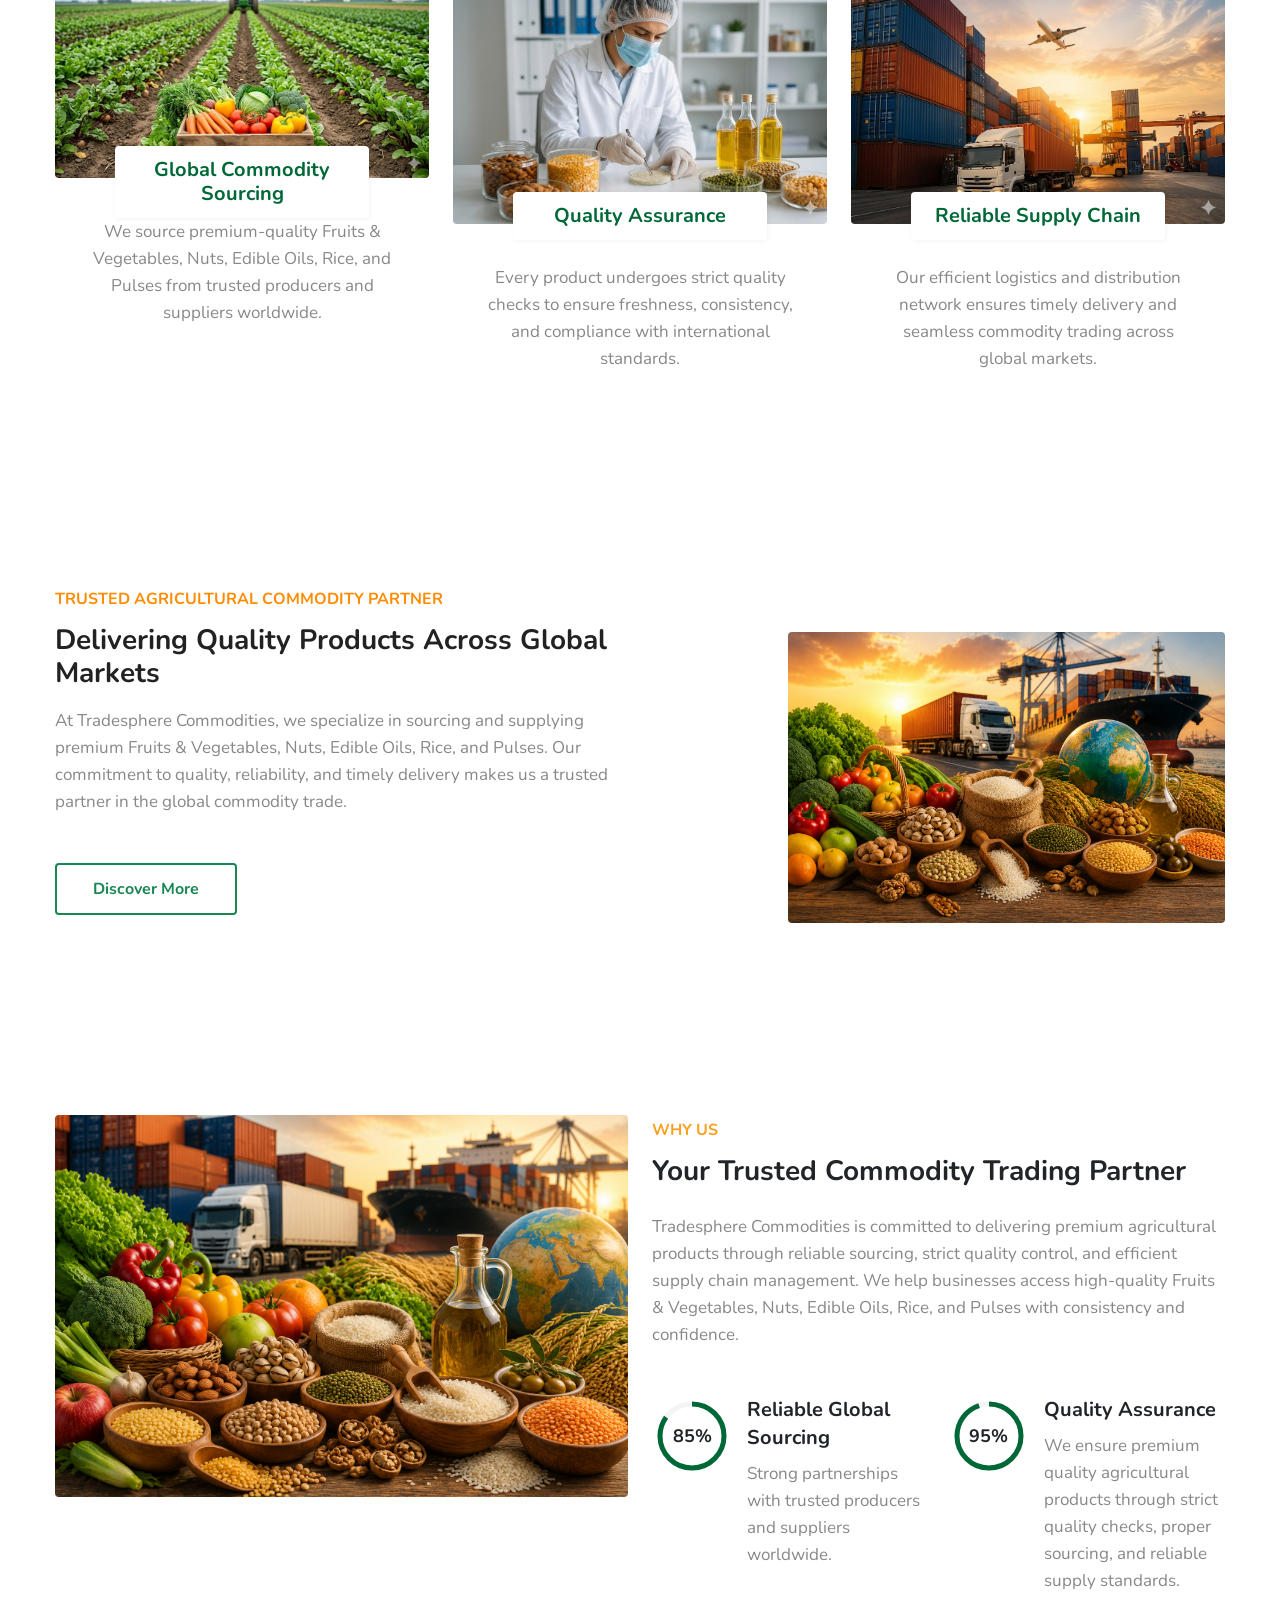
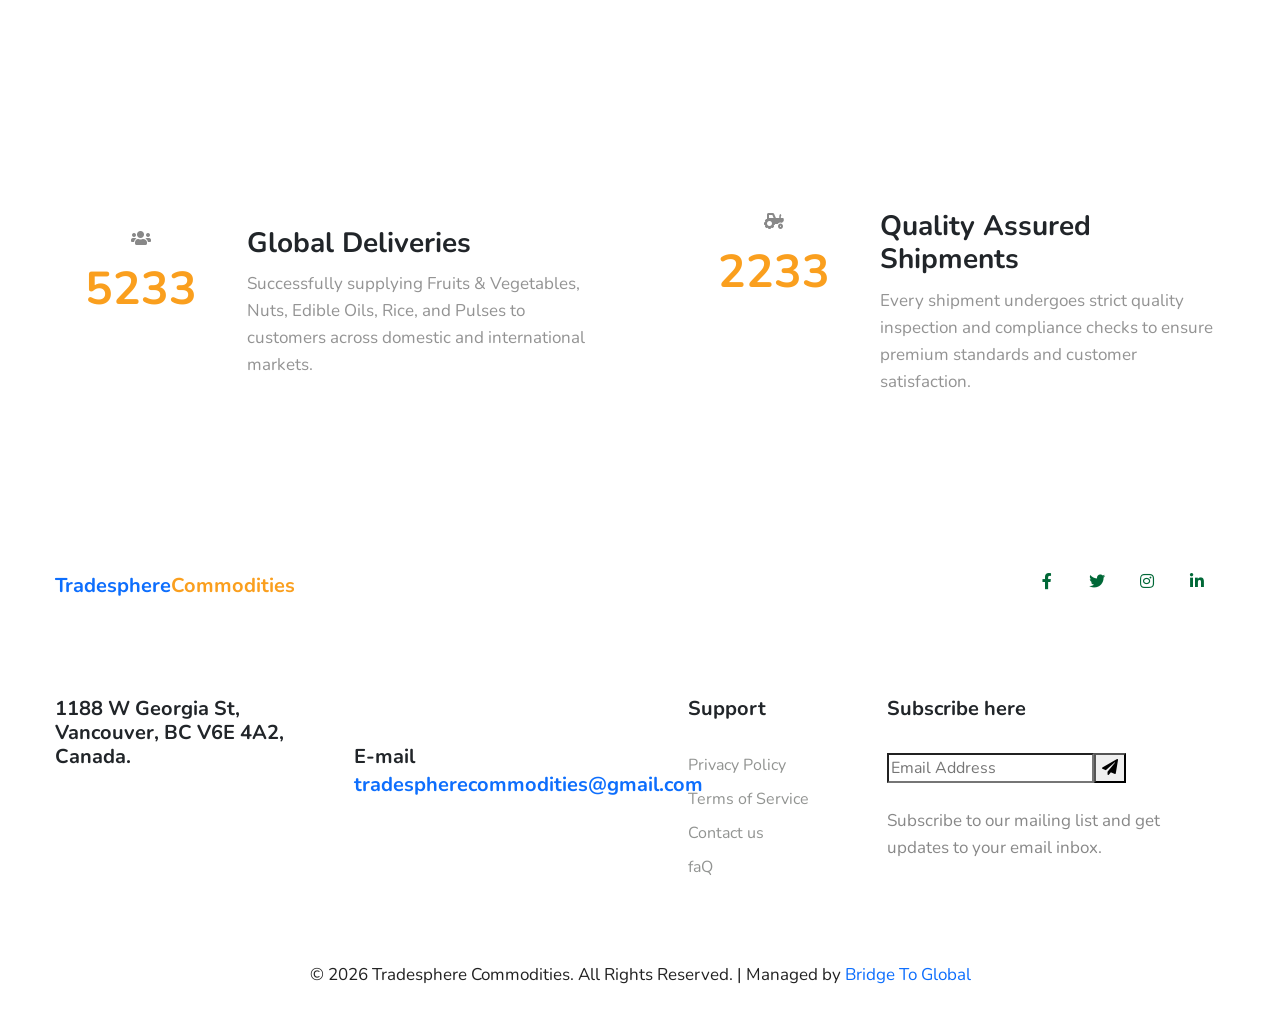
==== commit 8956ecfb: "Update index.html" ====
--- a/index.html
+++ b/index.html
@@ -340,7 +340,7 @@
 
                         </div>
                     </div>
-                    <div class="col-lg-3 col-sm-6 mt-sm-0 mt-4 ps-lg-5">
+                    <div class="col-lg-3 col-sm-6 mt-sm-0 mt-4 ">
                        <!--   <div class="address-grid">
                             <h5>Phone</h5>
                             <h5 class="phone-number-text mt-2"><a href="tel:+1 (XXX) XXX-XXXX">+1 (XXX) XXX-XXXX</a></h5>
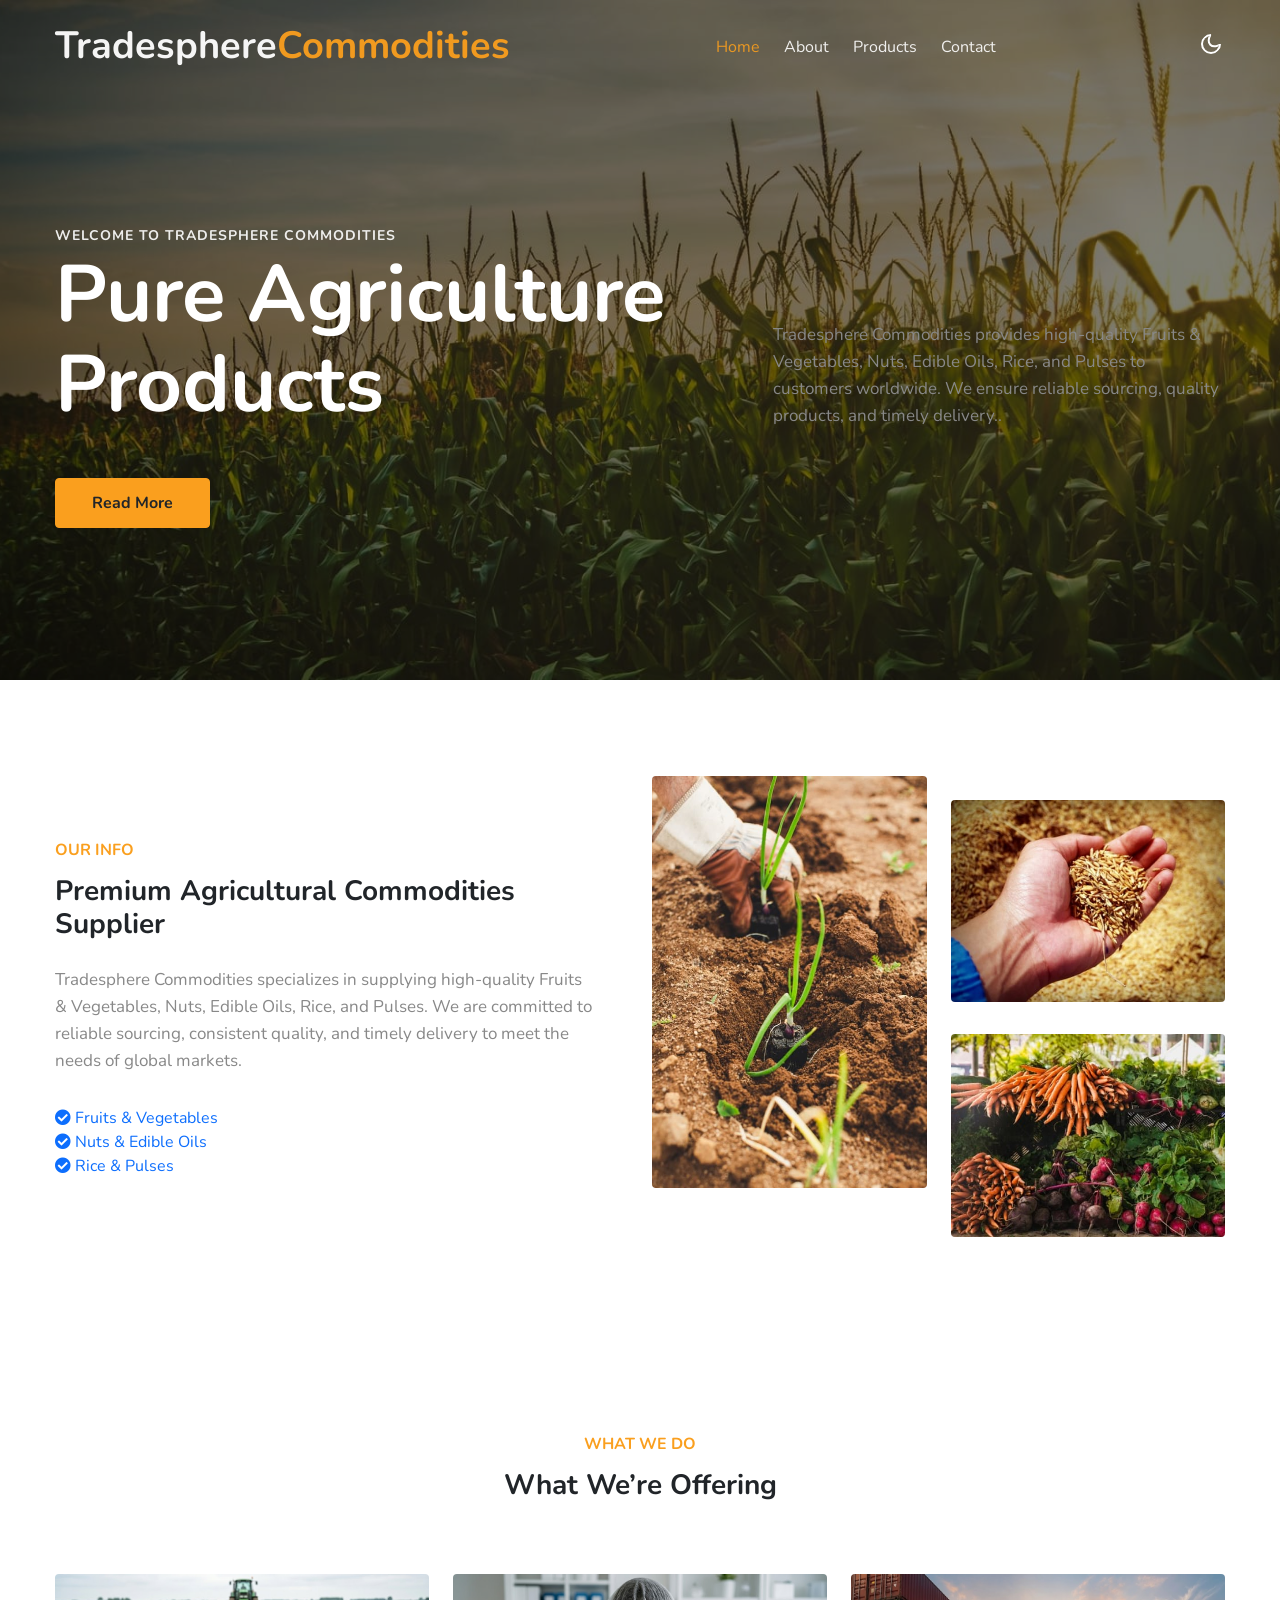
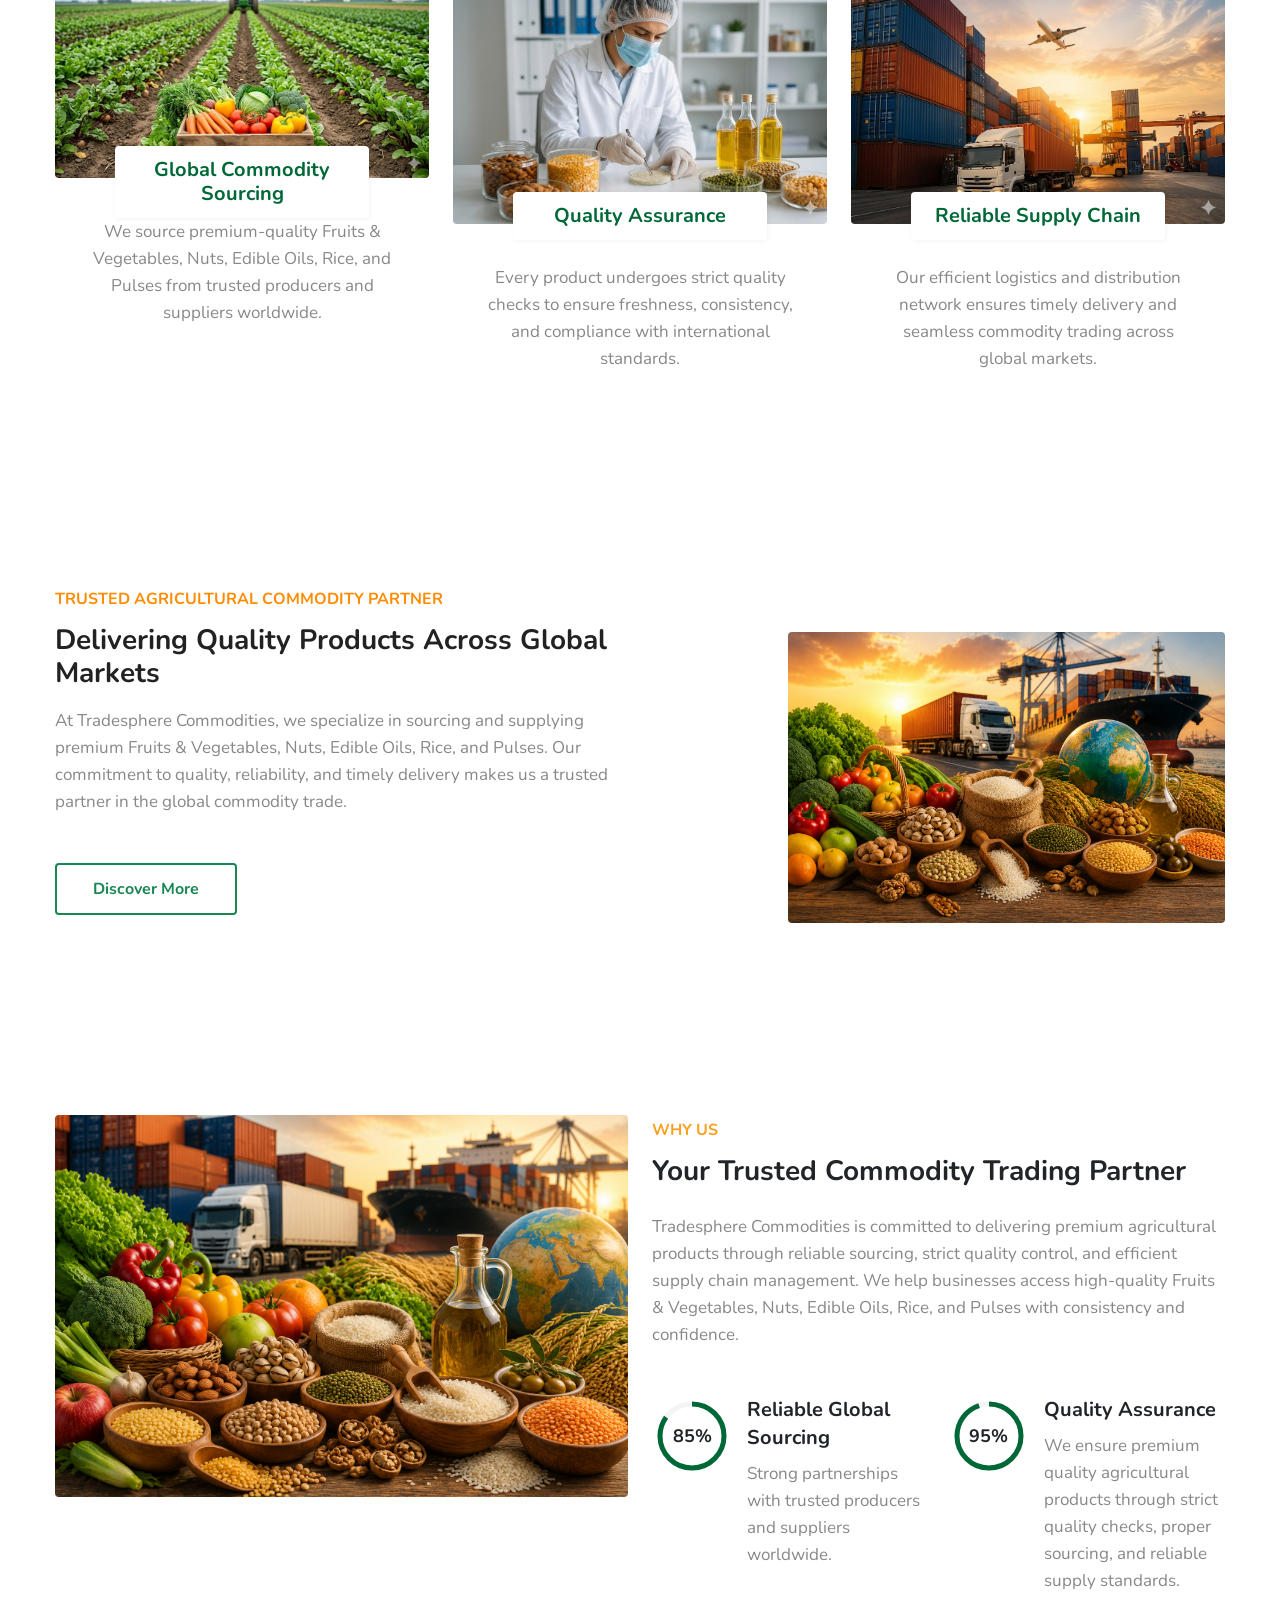
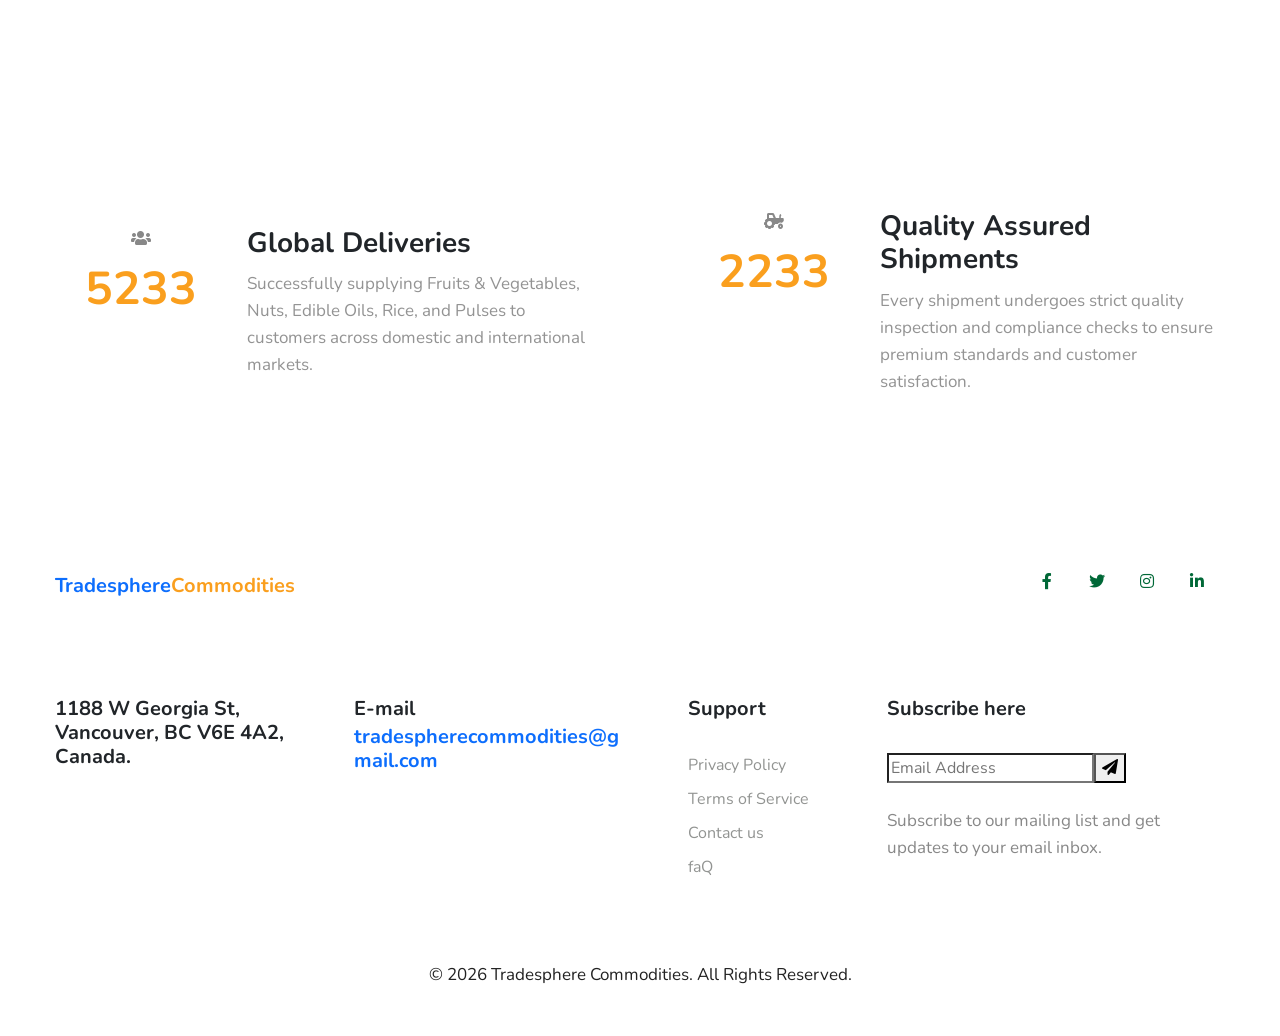
==== commit b819e501: "Update index.html" ====
--- a/index.html
+++ b/index.html
@@ -373,11 +373,11 @@
                 <!-- copyright -->
                 <div class="A-copyright text-center mt-lg-5 mt-sm-4 pt-md-4 pt-3">
                     <p class="copy-footer-29">
-    &copy; 2026 Tradesphere Commodities. All Rights Reserved. |
+    &copy; 2026 Tradesphere Commodities. All Rights Reserved. <!--|
     Managed by
     <a href="https://www.bridgetoglobal.com" target="_blank" rel="noopener noreferrer">
         Bridge To Global
-    </a>
+    </a>-->
 </p>
                 </div>
             </div>
--- a/assets/css/style-starter.css
+++ b/assets/css/style-starter.css
@@ -20410,4 +20410,24 @@
     .navbar-brand .sub-color {
         display: block;
     }
-}+}
+
+
+
+.address-grid.mt-sm-5.mt-4 {
+    margin-top: 0 !important;
+}
+
+.email-cont-text {
+    white-space: normal !important;
+    word-break: break-word !important;
+    overflow-wrap: break-word !important;
+    margin-bottom: 0 !important;
+}
+
+.email-cont-text .mail {
+    display: block !important;
+    position: static !important;
+    margin: 0 !important;
+    padding: 0 !important;
+}
